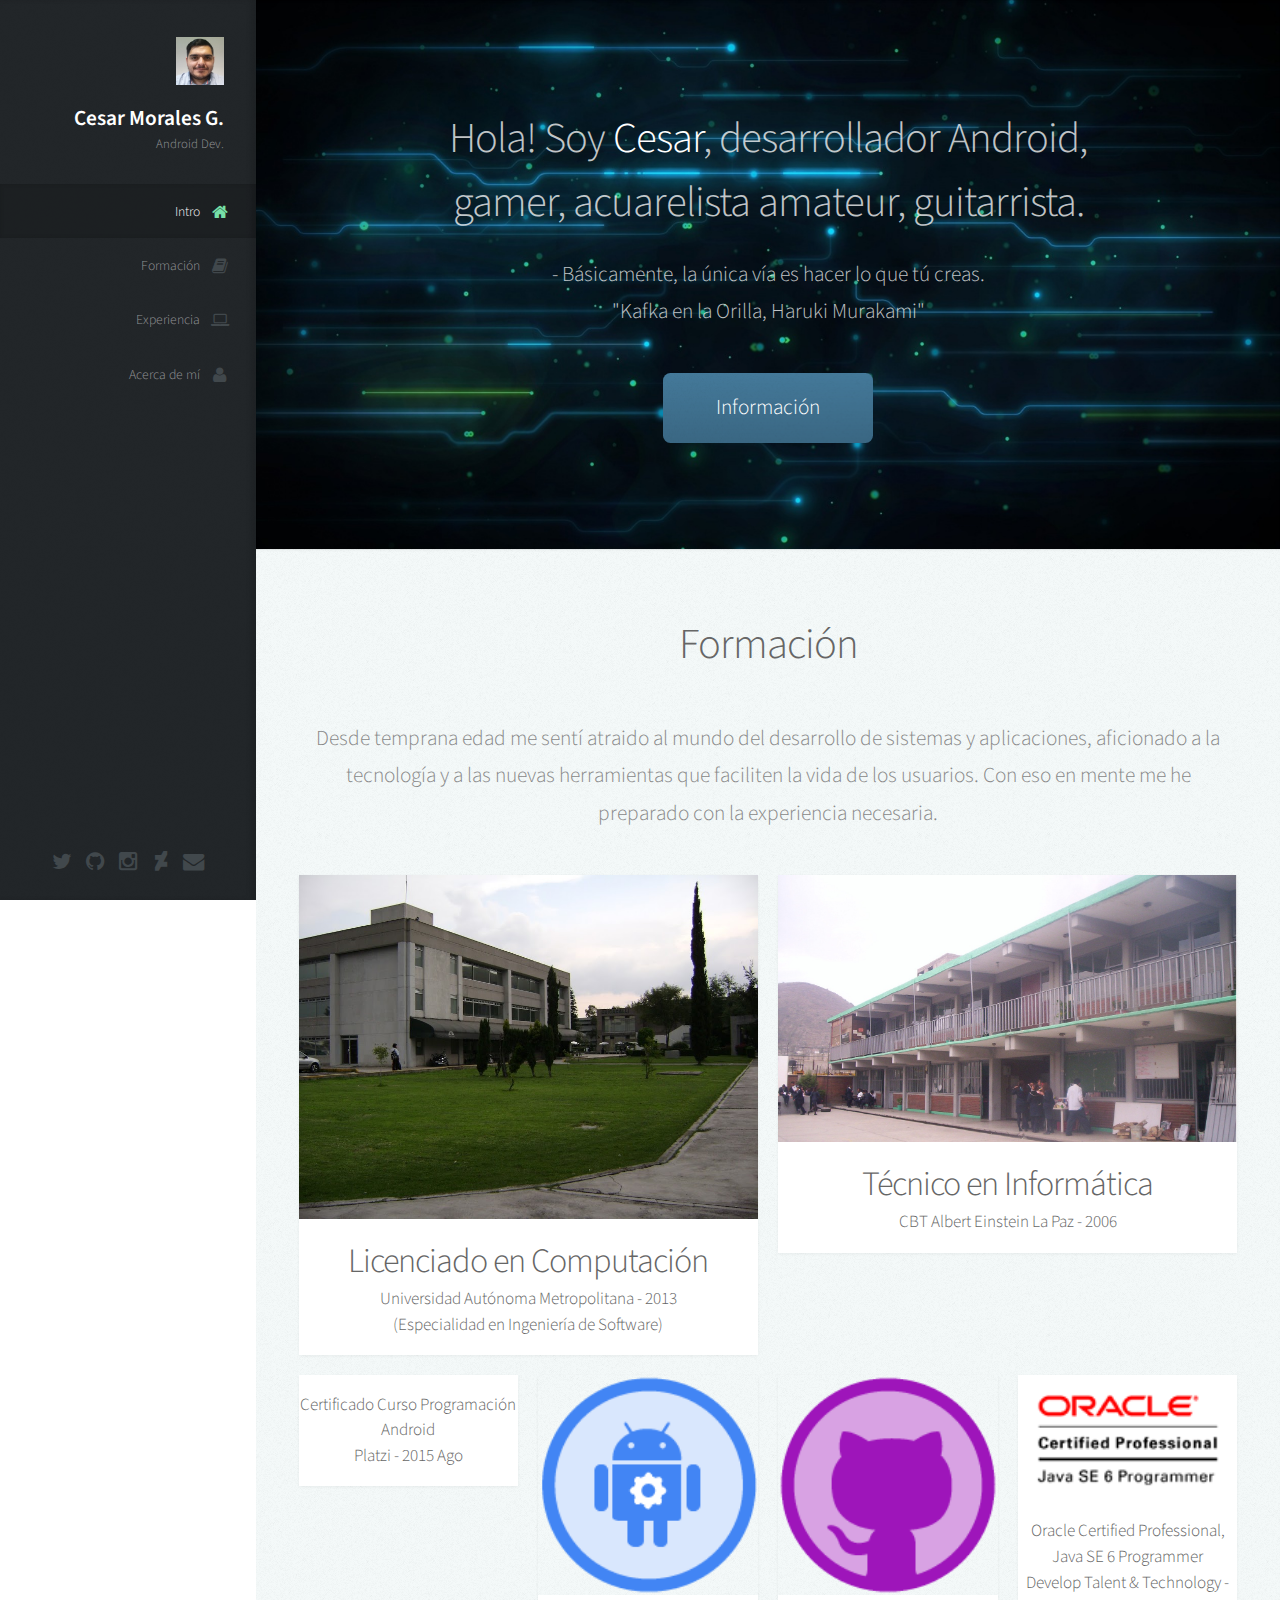
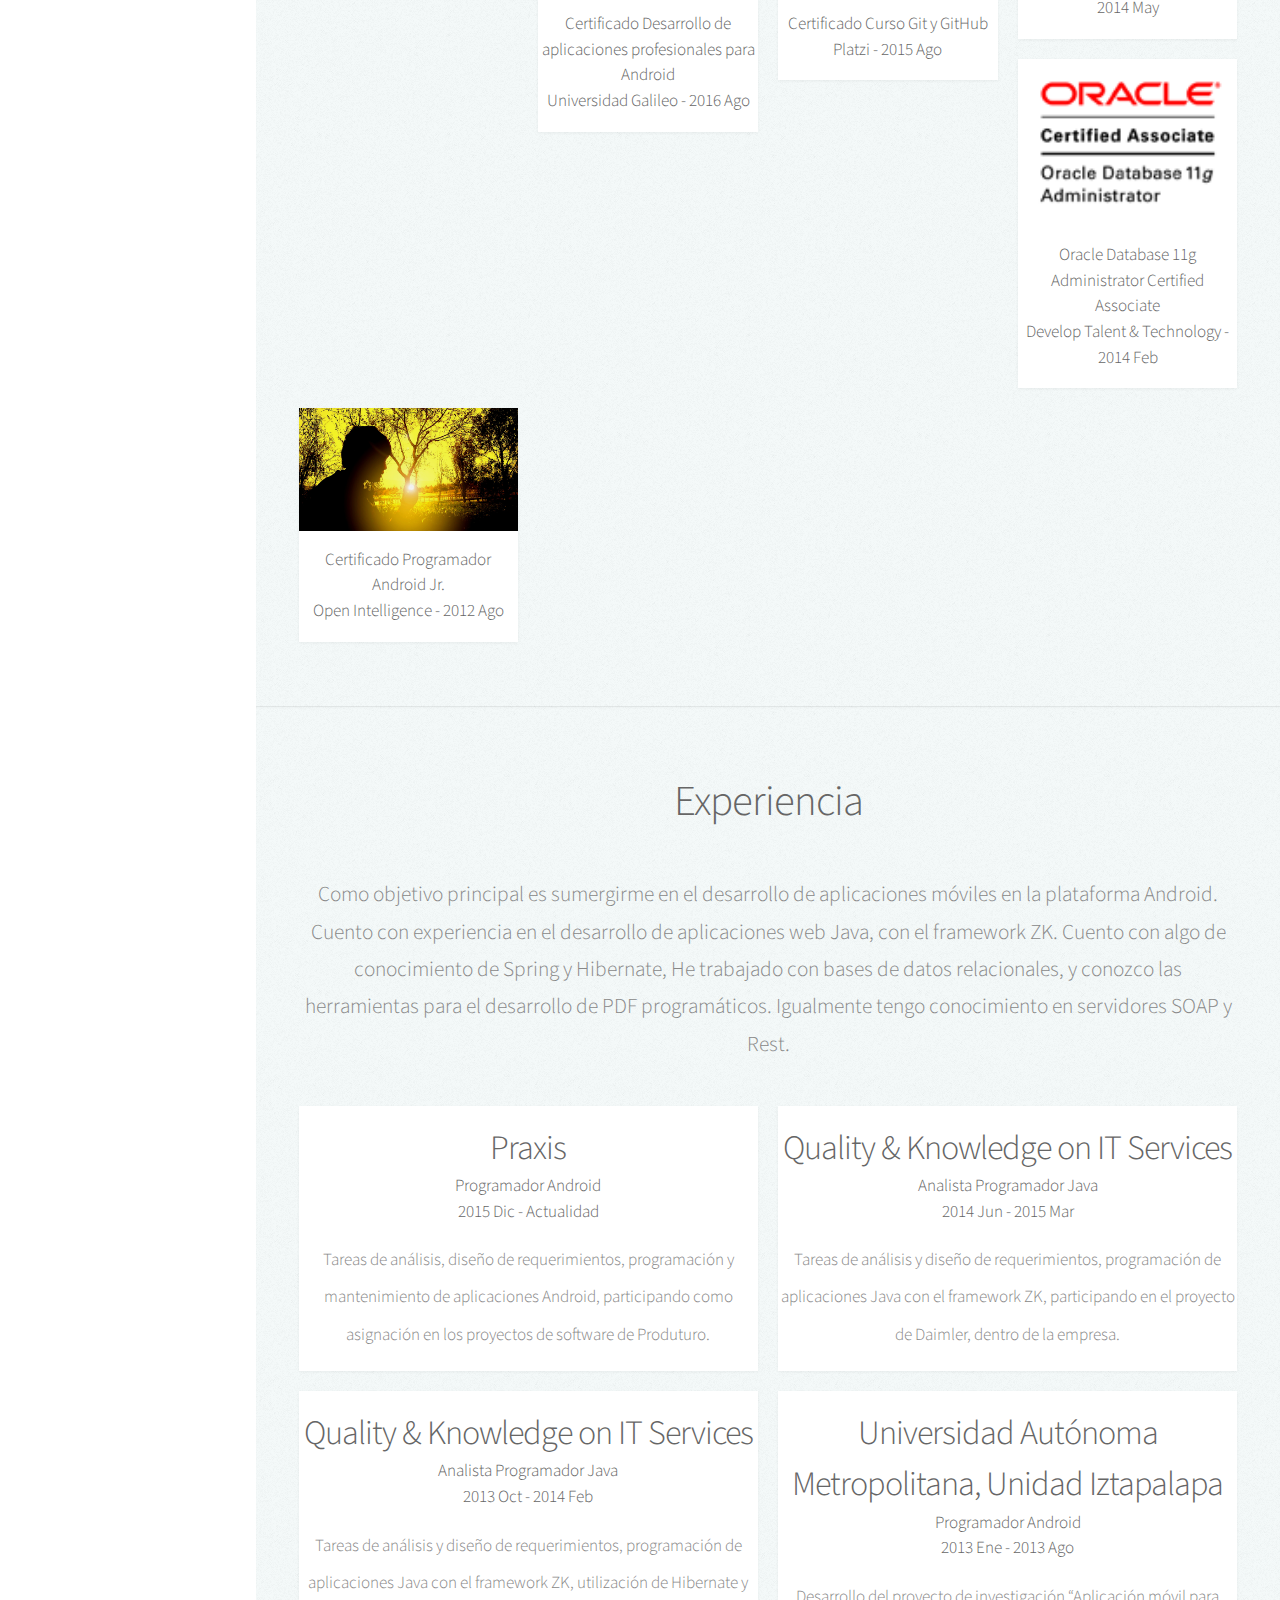
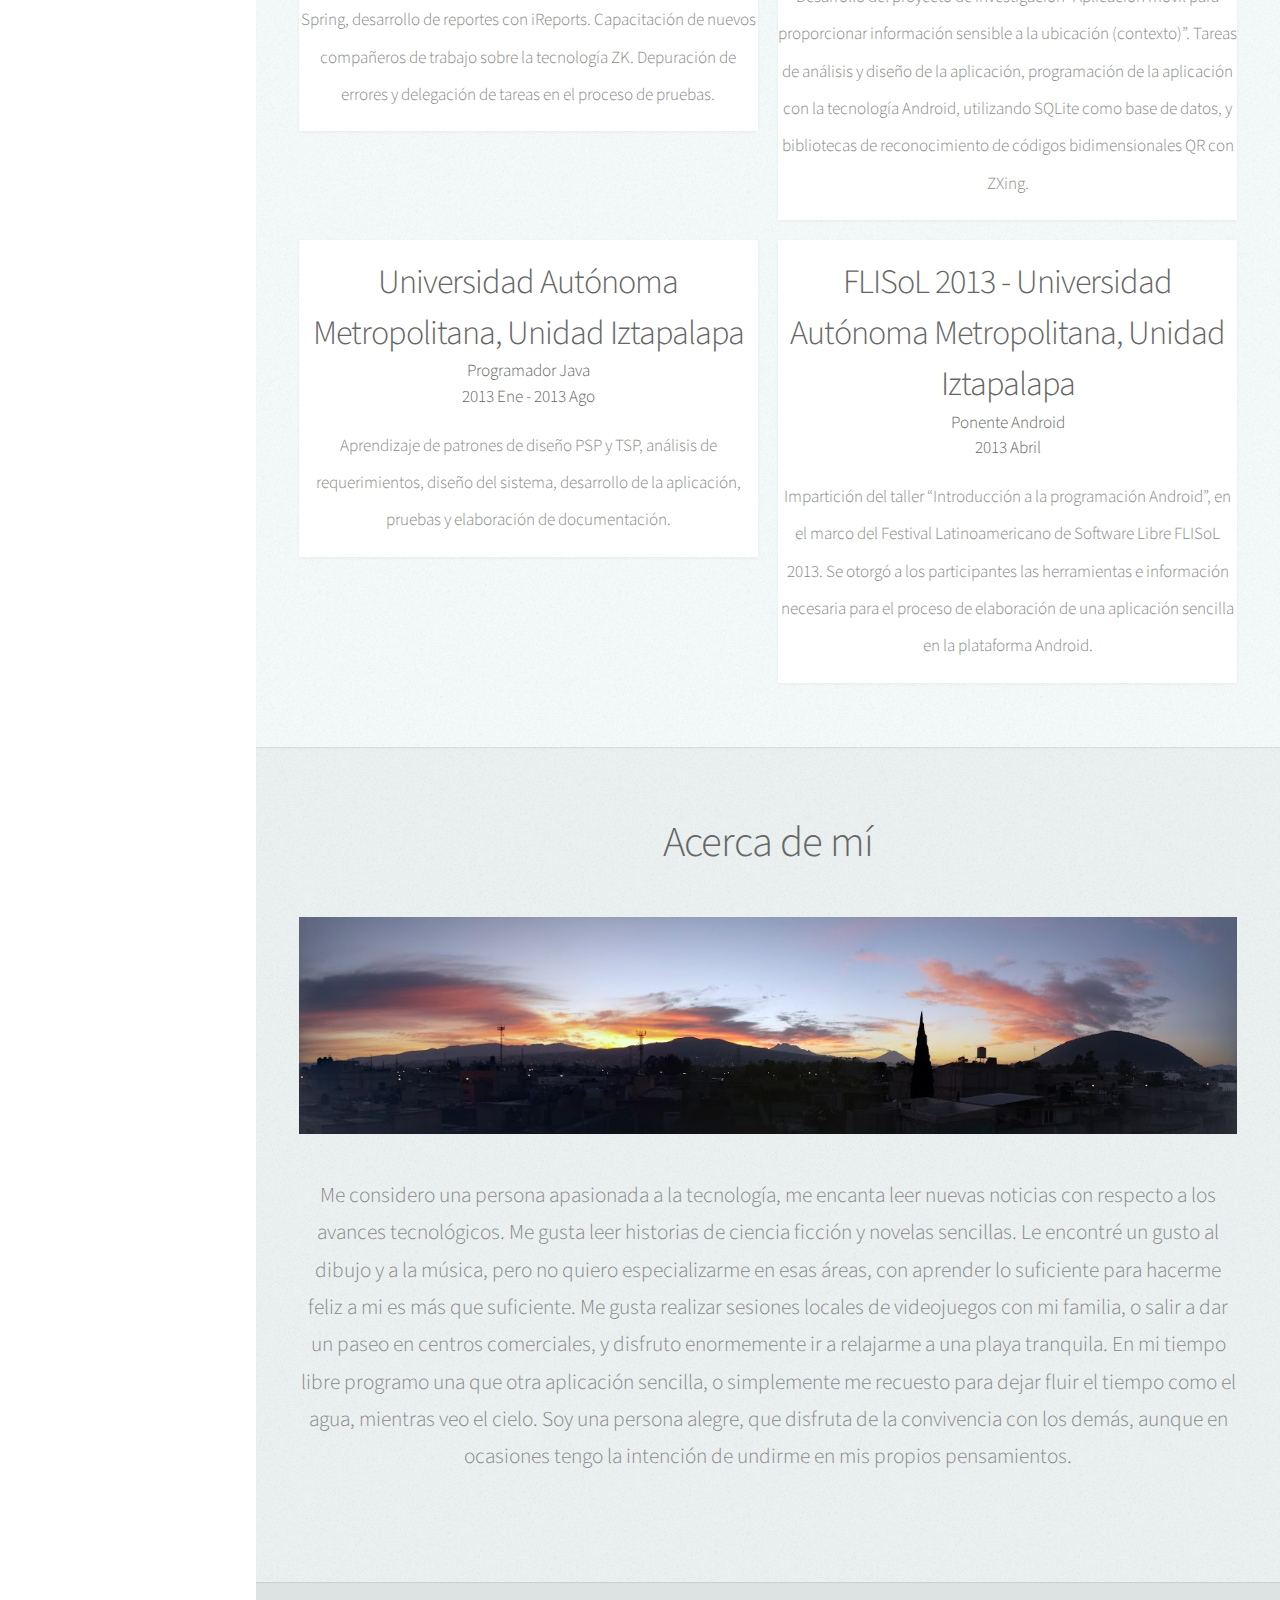
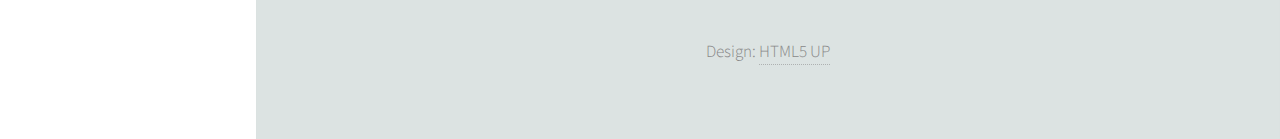
==== index.html @ 52f0d849 "Se agregó certificación edX" ====
<!DOCTYPE HTML>
<!--
	Prologue by HTML5 UP
	html5up.net | @n33co
	Free for personal and commercial use under the CCA 3.0 license (html5up.net/license)
-->
<html>
	<head>
		<title>Perfil Personal</title>
		<meta charset="utf-8" />
		<meta name="viewport" content="width=device-width, initial-scale=1" />
		<!--[if lte IE 8]><script src="assets/js/ie/html5shiv.js"></script><![endif]-->
		<link rel="stylesheet" href="assets/css/main.css" />
		<!--[if lte IE 8]><link rel="stylesheet" href="assets/css/ie8.css" /><![endif]-->
		<!--[if lte IE 9]><link rel="stylesheet" href="assets/css/ie9.css" /><![endif]-->
	</head>
	<body>

		<!-- Header -->
			<div id="header">

				<div class="top">

					<!-- Logo -->

						<div id="logo">
							<span class="image avatar48"><img src="images/avatar.jpg" alt="" /></span>
							<h1 id="title">Cesar Morales G.</h1>
							<p>Android Dev.</p>
						</div>

					<!-- Nav -->
						<nav id="nav">
							<!--

								Prologue's nav expects links in one of two formats:

								1. Hash link (scrolls to a different section within the page)

								   <li><a href="#foobar" id="foobar-link" class="icon fa-whatever-icon-you-want skel-layers-ignoreHref"><span class="label">Foobar</span></a></li>

								2. Standard link (sends the user to another page/site)

								   <li><a href="http://foobar.tld" id="foobar-link" class="icon fa-whatever-icon-you-want"><span class="label">Foobar</span></a></li>

							-->
							<ul>
								<li><a href="#top" id="top-link" class="skel-layers-ignoreHref"><span class="icon fa-home">Intro</span></a></li>
								<li><a href="#formation" id="formation-link" class="skel-layers-ignoreHref"><span class="icon fa-book">Formación</span></a></li>
								<li><a href="#experience" id="experience-link" class="skel-layers-ignoreHref"><span class="icon fa-laptop">Experiencia</span></a></li>
								<li><a href="#about" id="about-link" class="skel-layers-ignoreHref"><span class="icon fa-user">Acerca de mí</span></a></li>
								
							</ul>
						</nav>

				</div>

				<div class="bottom">

					<!-- Social Icons -->
						<ul class="icons">
							<li><a href="http://twitter.com/Shell_Core" class="icon fa-twitter" target="_blank"><span class="label">Twitter</span></a></li>
							<li><a href="http://github.com/ShellCore" class="icon fa-github" target="_blank"><span class="label">Github</span></a></li>
							<li><a href="https://www.instagram.com/shell_core/" class="icon fa-instagram" target="_blank"><span class="label">Instagram</span></a></li>
							<li><a href="http://shellonecore.deviantart.com/" class="icon fa-deviantart" target="_blank"><span class="label">DeviantArt</span></a></li>
							<li><a href="mailto:shell.one.core+cv@gmail.com?Subject=Contacto%20CV" class="icon fa-envelope"><span class="label">Email</span></a></li>
						</ul>

				</div>

			</div>

		<!-- Main -->
			<div id="main">

				<!-- Intro -->
					<section id="top" class="one dark cover">
						<div class="container">

							<header>
								<h2 class="alt">Hola! Soy <strong>Cesar</strong>, desarrollador Android,<br />
								gamer, acuarelista amateur, guitarrista.</h2>
								<p>- Básicamente, la única vía es hacer lo que tú creas. <br />
									"Kafka en la Orilla, Haruki Murakami"</p>
							</header>

							<footer>
								<a href="#formation" class="button scrolly">Información</a>
							</footer>

						</div>
					</section>

				<!-- Portfolio -->
					<section id="formation" class="two">
						<div class="container">

							<header>
								<h2>Formación</h2>
							</header>

							<p>Desde temprana edad me sentí atraido al mundo del
								desarrollo de sistemas y aplicaciones, aficionado
								a la tecnología y a las nuevas herramientas que
								faciliten la vida de los usuarios. Con eso en mente
							    me he preparado con la experiencia necesaria.</p>

							<div class="row">
								<div class="6u 12u$(mobile)">
									<article class="item">
										<a href="" class="image fit"><img src="images/pic_uam.JPG" alt="" /></a>
										<header>
											<h2>Licenciado en Computación</h2>
											<h3>Universidad Autónoma Metropolitana - 2013</h3>
											<h3>(Especialidad en Ingeniería de Software)</h3>
										</header>
									</article>
								</div>
								<div class="6u 12u$(mobile)">
									<article class="item">
										<a href="" class="image fit"><img src="images/pic_cbt.jpg" alt="" /></a>
										<header>
											<h2>Técnico en Informática</h2>
											<h3>CBT Albert Einstein La Paz - 2006</h3>
										</header>
									</article>
								</div>
							</div>
							<div class="row">
								<div class="3u 6u$(mobile)">
									<article class="item">
										<a href="" class="image fit"><img src="images/pic_edx.png" alt="" /></a>
										<header>
											<h3>Certificado Curso Programación Android</h3>
											<h3>Platzi - 2015 Ago</h3>
										</header>
									</article>
								</div>
								<div class="3u 6u$(mobile)">
									<article class="item">
										<a href="" class="image fit"><img src="images/pic_android.png" alt="" /></a>
										<header>
											<h3>Certificado Desarrollo de aplicaciones profesionales para Android</h3>
											<h3>Universidad Galileo - 2016 Ago</h3>
										</header>
									</article>
								</div>
								<div class="3u 6u$(mobile)">
									<article class="item">
										<a href="" class="image fit"><img src="images/pic_git.png" alt="" /></a>
										<header>
											<h3>Certificado Curso Git y GitHub</h3>
											<h3>Platzi - 2015 Ago</h3>
										</header>
									</article>
								</div>
								<div class="3u 6u$(mobile)">
									<article class="item">
										<a href="" class="image fit"><img src="images/pic_ojp.gif" alt="" /></a>
										<header>
											<h3>Oracle Certified Professional, Java SE 6 Programmer</h3>
											<h3>Develop Talent & Technology - 2014 May</h3>
										</header>
									</article>
								</div>
								<div class="3u 6u$(mobile)">
									<article class="item">
										<a href="" class="image fit"><img src="images/pic_oca.gif" alt="" /></a>
										<header>
											<h3>Oracle Database 11g Administrator Certified Associate</h3>
											<h3>Develop Talent & Technology - 2014 Feb</h3>
										</header>
									</article>
								</div>
								<div class="3u 6u$(mobile)">
									<article class="item">
										<a href="" class="image fit"><img src="images/pic_open_int.png" alt="" /></a>
										<header>
											<h3>Certificado Programador Android Jr.</h3>
											<h3>Open Intelligence - 2012 Ago</h3>
										</header>
									</article>
								</div>
							</div>	
						</div>
					</section>

					<!-- Experience -->
					<section id="experience" class="two">
						<div class="container">

							<header>
								<h2>Experiencia</h2>
							</header>

							<p>Como objetivo principal es sumergirme en el desarrollo de aplicaciones móviles
 								en la plataforma Android. Cuento con experiencia en el desarrollo de
 								aplicaciones web Java, con el framework ZK. Cuento con algo de conocimiento
 								de Spring y Hibernate, He trabajado con bases de datos relacionales, y
 								conozco las herramientas para el desarrollo de PDF programáticos. Igualmente
 								tengo conocimiento en servidores SOAP y Rest.</p>
							<div class="row">
								<div class="6u 12u$(mobile)">
									<article class="item">
										<header>
											<h2>Praxis</h2>
											<h3>Programador Android</h3>
											<h3>2015 Dic - Actualidad</h3>
											<p>Tareas de análisis, diseño de requerimientos, programación y mantenimiento de
												aplicaciones Android, participando como asignación en los proyectos de
												software de Produturo. </p>
										</header>
									</article>
								</div>
								<div class="6u 12u$(mobile)">
									<article class="item">
										<header>
											<h2>Quality & Knowledge on IT Services</h2>
											<h3>Analista Programador Java</h3>
											<h3>2014 Jun - 2015 Mar</h3>
										<p>Tareas de análisis y diseño de requerimientos, programación de aplicaciones Java con el framework ZK, participando en el proyecto de Daimler, dentro de la empresa. </p>
										</header>
									</article>
								</div>
								<div class="6u 12u$(mobile)">
									<article class="item">
										<header>
											<h2>Quality & Knowledge on IT Services</h2>
											<h3>Analista Programador Java</h3>
											<h3>2013 Oct - 2014 Feb</h3>
										<p>Tareas de análisis y diseño de requerimientos, programación de aplicaciones Java con el framework ZK, utilización de Hibernate y Spring, desarrollo de reportes con iReports. Capacitación de nuevos compañeros de trabajo sobre la tecnología ZK. Depuración de errores y delegación de tareas en el proceso de pruebas. </p>
										</header>
									</article>
								</div>
								<div class="6u 12u$(mobile)">
									<article class="item">
										<header>
											<h2>Universidad Autónoma Metropolitana, Unidad Iztapalapa</h2>
											<h3>Programador Android</h3>
											<h3>2013 Ene - 2013 Ago</h3>
										<p>Desarrollo del proyecto de investigación “Aplicación móvil para proporcionar información sensible a la ubicación (contexto)”. Tareas de análisis y diseño de la aplicación, programación de la aplicación con la tecnología Android, utilizando SQLite como base de datos, y bibliotecas de reconocimiento de códigos bidimensionales QR con ZXing. </p>
										</header>
									</article>
								</div>
								<div class="6u 12u$(mobile)">
									<article class="item">
										<header>
											<h2>Universidad Autónoma Metropolitana, Unidad Iztapalapa</h2>
											<h3>Programador Java</h3>
											<h3>2013 Ene - 2013 Ago</h3>
										<p>Aprendizaje de patrones de diseño PSP y TSP, análisis de requerimientos, diseño del sistema, desarrollo de la aplicación, pruebas y elaboración de documentación. </p>
										</header>
									</article>
								</div>
								<div class="6u 12u$(mobile)">
									<article class="item">
										<header>
											<h2>FLISoL 2013 - Universidad Autónoma Metropolitana, Unidad Iztapalapa</h2>
											<h3>Ponente Android</h3>
											<h3>2013 Abril</h3>
										<p>Impartición del taller “Introducción a la programación Android”, en el marco del Festival Latinoamericano de Software Libre FLISoL 2013. Se otorgó a los participantes las herramientas e información necesaria para el proceso de elaboración de una aplicación sencilla en la plataforma Android. </p>
										</header>
									</article>
								</div>
							</div>
						</div>
					</section>

				<!-- About Me -->
					<section id="about" class="three">
						<div class="container">

							<header>
								<h2>Acerca de mí</h2>
							</header>

							<a href="" class="image featured"><img src="images/pic_mural.jpg" alt="" /></a>

							<p>Me considero una persona apasionada a la tecnología, me encanta leer nuevas noticias con respecto a los avances tecnológicos. Me gusta leer historias de ciencia ficción y novelas sencillas. Le encontré un gusto al dibujo y a la música, pero no quiero especializarme en esas áreas, con aprender lo suficiente para hacerme feliz a mi es más que suficiente. Me gusta realizar sesiones locales de videojuegos con mi familia, o salir a dar un paseo en centros comerciales, y disfruto enormemente ir a relajarme a una playa tranquila. En mi tiempo libre programo una que otra aplicación sencilla, o simplemente me recuesto para dejar fluir el tiempo como el agua, mientras veo el cielo. Soy una persona alegre, que disfruta de la convivencia con los demás, aunque en ocasiones tengo la intención de undirme en mis propios pensamientos.</p>

						</div>
					</div>

		<!-- Footer -->
			<div id="footer">

				<!-- Copyright -->
					<ul class="copyright">
						<li>Design: <a href="http://html5up.net">HTML5 UP</a></li>
					</ul>

			</div>

		<!-- Scripts -->
			<script src="assets/js/jquery.min.js"></script>
			<script src="assets/js/jquery.scrolly.min.js"></script>
			<script src="assets/js/jquery.scrollzer.min.js"></script>
			<script src="assets/js/skel.min.js"></script>
			<script src="assets/js/util.js"></script>
			<!--[if lte IE 8]><script src="assets/js/ie/respond.min.js"></script><![endif]-->
			<script src="assets/js/main.js"></script>

	</body>
</html>
---- assets/css/main.css ----
@import url("font-awesome.min.css");
@import url("http://fonts.googleapis.com/css?family=Source+Sans+Pro:300,300italic,400,600");

/*
	Prologue by HTML5 UP
	html5up.net | @n33co
	Free for personal and commercial use under the CCA 3.0 license (html5up.net/license)
*/

/* Reset */

	html, body, div, span, applet, object, iframe, h1, h2, h3, h4, h5, h6, p, blockquote, pre, a, abbr, acronym, address, big, cite, code, del, dfn, em, img, ins, kbd, q, s, samp, small, strike, strong, sub, sup, tt, var, b, u, i, center, dl, dt, dd, ol, ul, li, fieldset, form, label, legend, table, caption, tbody, tfoot, thead, tr, th, td, article, aside, canvas, details, embed, figure, figcaption, footer, header, hgroup, menu, nav, output, ruby, section, summary, time, mark, audio, video {
		margin: 0;
		padding: 0;
		border: 0;
		font-size: 100%;
		font: inherit;
		vertical-align: baseline;
	}

	article, aside, details, figcaption, figure, footer, header, hgroup, menu, nav, section {
		display: block;
	}

	body {
		line-height: 1;
	}

	ol, ul {
		list-style: none;
	}

	blockquote, q {
		quotes: none;
	}

	blockquote:before, blockquote:after, q:before, q:after {
		content: '';
		content: none;
	}

	table {
		border-collapse: collapse;
		border-spacing: 0;
	}

	body {
		-webkit-text-size-adjust: none;
	}

/* Box Model */

	*, *:before, *:after {
		-moz-box-sizing: border-box;
		-webkit-box-sizing: border-box;
		box-sizing: border-box;
	}

/* Containers */

	.container {
		margin-left: auto;
		margin-right: auto;
	}

	.container.\31 25\25 {
		width: 100%;
		max-width: 1750px;
		min-width: 1400px;
	}

	.container.\37 5\25 {
		width: 1050px;
	}

	.container.\35 0\25 {
		width: 700px;
	}

	.container.\32 5\25 {
		width: 350px;
	}

	.container {
		width: 1400px;
	}

	@media screen and (min-width: 961px) and (max-width: 1880px) {

		.container.\31 25\25 {
			width: 100%;
			max-width: 1500px;
			min-width: 1200px;
		}

		.container.\37 5\25 {
			width: 900px;
		}

		.container.\35 0\25 {
			width: 600px;
		}

		.container.\32 5\25 {
			width: 300px;
		}

		.container {
			width: 1200px;
		}

	}

	@media screen and (min-width: 961px) and (max-width: 1620px) {

		.container.\31 25\25 {
			width: 100%;
			max-width: 1200px;
			min-width: 960px;
		}

		.container.\37 5\25 {
			width: 720px;
		}

		.container.\35 0\25 {
			width: 480px;
		}

		.container.\32 5\25 {
			width: 240px;
		}

		.container {
			width: 960px;
		}

	}

	@media screen and (min-width: 961px) and (max-width: 1320px) {

		.container.\31 25\25 {
			width: 100%;
			max-width: 125%;
			min-width: 100%;
		}

		.container.\37 5\25 {
			width: 75%;
		}

		.container.\35 0\25 {
			width: 50%;
		}

		.container.\32 5\25 {
			width: 25%;
		}

		.container {
			width: 100%;
		}

	}

	@media screen and (max-width: 960px) {

		.container.\31 25\25 {
			width: 100%;
			max-width: 125%;
			min-width: 100%;
		}

		.container.\37 5\25 {
			width: 75%;
		}

		.container.\35 0\25 {
			width: 50%;
		}

		.container.\32 5\25 {
			width: 25%;
		}

		.container {
			width: 100%;
		}

	}

	@media screen and (max-width: 736px) {

		.container.\31 25\25 {
			width: 100%;
			max-width: 125%;
			min-width: 100%;
		}

		.container.\37 5\25 {
			width: 75%;
		}

		.container.\35 0\25 {
			width: 50%;
		}

		.container.\32 5\25 {
			width: 25%;
		}

		.container {
			width: 100% !important;
		}

	}

/* Grid */

	.row {
		border-bottom: solid 1px transparent;
		-moz-box-sizing: border-box;
		-webkit-box-sizing: border-box;
		box-sizing: border-box;
	}

	.row > * {
		float: left;
		-moz-box-sizing: border-box;
		-webkit-box-sizing: border-box;
		box-sizing: border-box;
	}

	.row:after, .row:before {
		content: '';
		display: block;
		clear: both;
		height: 0;
	}

	.row.uniform > * > :first-child {
		margin-top: 0;
	}

	.row.uniform > * > :last-child {
		margin-bottom: 0;
	}

	.row.\30 \25 > * {
		padding: 0px 0 0 0px;
	}

	.row.\30 \25 {
		margin: 0px 0 -1px 0px;
	}

	.row.uniform.\30 \25 > * {
		padding: 0px 0 0 0px;
	}

	.row.uniform.\30 \25 {
		margin: 0px 0 -1px 0px;
	}

	.row > * {
		padding: 40px 0 0 40px;
	}

	.row {
		margin: -40px 0 -1px -40px;
	}

	.row.uniform > * {
		padding: 40px 0 0 40px;
	}

	.row.uniform {
		margin: -40px 0 -1px -40px;
	}

	.row.\32 00\25 > * {
		padding: 80px 0 0 80px;
	}

	.row.\32 00\25 {
		margin: -80px 0 -1px -80px;
	}

	.row.uniform.\32 00\25 > * {
		padding: 80px 0 0 80px;
	}

	.row.uniform.\32 00\25 {
		margin: -80px 0 -1px -80px;
	}

	.row.\31 50\25 > * {
		padding: 60px 0 0 60px;
	}

	.row.\31 50\25 {
		margin: -60px 0 -1px -60px;
	}

	.row.uniform.\31 50\25 > * {
		padding: 60px 0 0 60px;
	}

	.row.uniform.\31 50\25 {
		margin: -60px 0 -1px -60px;
	}

	.row.\35 0\25 > * {
		padding: 20px 0 0 20px;
	}

	.row.\35 0\25 {
		margin: -20px 0 -1px -20px;
	}

	.row.uniform.\35 0\25 > * {
		padding: 20px 0 0 20px;
	}

	.row.uniform.\35 0\25 {
		margin: -20px 0 -1px -20px;
	}

	.row.\32 5\25 > * {
		padding: 10px 0 0 10px;
	}

	.row.\32 5\25 {
		margin: -10px 0 -1px -10px;
	}

	.row.uniform.\32 5\25 > * {
		padding: 10px 0 0 10px;
	}

	.row.uniform.\32 5\25 {
		margin: -10px 0 -1px -10px;
	}

	.\31 2u, .\31 2u\24 {
		width: 100%;
		clear: none;
		margin-left: 0;
	}

	.\31 1u, .\31 1u\24 {
		width: 91.6666666667%;
		clear: none;
		margin-left: 0;
	}

	.\31 0u, .\31 0u\24 {
		width: 83.3333333333%;
		clear: none;
		margin-left: 0;
	}

	.\39 u, .\39 u\24 {
		width: 75%;
		clear: none;
		margin-left: 0;
	}

	.\38 u, .\38 u\24 {
		width: 66.6666666667%;
		clear: none;
		margin-left: 0;
	}

	.\37 u, .\37 u\24 {
		width: 58.3333333333%;
		clear: none;
		margin-left: 0;
	}

	.\36 u, .\36 u\24 {
		width: 50%;
		clear: none;
		margin-left: 0;
	}

	.\35 u, .\35 u\24 {
		width: 41.6666666667%;
		clear: none;
		margin-left: 0;
	}

	.\34 u, .\34 u\24 {
		width: 33.3333333333%;
		clear: none;
		margin-left: 0;
	}

	.\33 u, .\33 u\24 {
		width: 25%;
		clear: none;
		margin-left: 0;
	}

	.\32 u, .\32 u\24 {
		width: 16.6666666667%;
		clear: none;
		margin-left: 0;
	}

	.\31 u, .\31 u\24 {
		width: 8.3333333333%;
		clear: none;
		margin-left: 0;
	}

	.\31 2u\24 + *,
	.\31 1u\24 + *,
	.\31 0u\24 + *,
	.\39 u\24 + *,
	.\38 u\24 + *,
	.\37 u\24 + *,
	.\36 u\24 + *,
	.\35 u\24 + *,
	.\34 u\24 + *,
	.\33 u\24 + *,
	.\32 u\24 + *,
	.\31 u\24 + * {
		clear: left;
	}

	.\-11u {
		margin-left: 91.66667%;
	}

	.\-10u {
		margin-left: 83.33333%;
	}

	.\-9u {
		margin-left: 75%;
	}

	.\-8u {
		margin-left: 66.66667%;
	}

	.\-7u {
		margin-left: 58.33333%;
	}

	.\-6u {
		margin-left: 50%;
	}

	.\-5u {
		margin-left: 41.66667%;
	}

	.\-4u {
		margin-left: 33.33333%;
	}

	.\-3u {
		margin-left: 25%;
	}

	.\-2u {
		margin-left: 16.66667%;
	}

	.\-1u {
		margin-left: 8.33333%;
	}

	@media screen and (min-width: 961px) and (max-width: 1880px) {

		.row > * {
			padding: 40px 0 0 40px;
		}

		.row {
			margin: -40px 0 -1px -40px;
		}

		.row.uniform > * {
			padding: 40px 0 0 40px;
		}

		.row.uniform {
			margin: -40px 0 -1px -40px;
		}

		.row.\32 00\25 > * {
			padding: 80px 0 0 80px;
		}

		.row.\32 00\25 {
			margin: -80px 0 -1px -80px;
		}

		.row.uniform.\32 00\25 > * {
			padding: 80px 0 0 80px;
		}

		.row.uniform.\32 00\25 {
			margin: -80px 0 -1px -80px;
		}

		.row.\31 50\25 > * {
			padding: 60px 0 0 60px;
		}

		.row.\31 50\25 {
			margin: -60px 0 -1px -60px;
		}

		.row.uniform.\31 50\25 > * {
			padding: 60px 0 0 60px;
		}

		.row.uniform.\31 50\25 {
			margin: -60px 0 -1px -60px;
		}

		.row.\35 0\25 > * {
			padding: 20px 0 0 20px;
		}

		.row.\35 0\25 {
			margin: -20px 0 -1px -20px;
		}

		.row.uniform.\35 0\25 > * {
			padding: 20px 0 0 20px;
		}

		.row.uniform.\35 0\25 {
			margin: -20px 0 -1px -20px;
		}

		.row.\32 5\25 > * {
			padding: 10px 0 0 10px;
		}

		.row.\32 5\25 {
			margin: -10px 0 -1px -10px;
		}

		.row.uniform.\32 5\25 > * {
			padding: 10px 0 0 10px;
		}

		.row.uniform.\32 5\25 {
			margin: -10px 0 -1px -10px;
		}

		.\31 2u\28wide\29, .\31 2u\24\28wide\29 {
			width: 100%;
			clear: none;
			margin-left: 0;
		}

		.\31 1u\28wide\29, .\31 1u\24\28wide\29 {
			width: 91.6666666667%;
			clear: none;
			margin-left: 0;
		}

		.\31 0u\28wide\29, .\31 0u\24\28wide\29 {
			width: 83.3333333333%;
			clear: none;
			margin-left: 0;
		}

		.\39 u\28wide\29, .\39 u\24\28wide\29 {
			width: 75%;
			clear: none;
			margin-left: 0;
		}

		.\38 u\28wide\29, .\38 u\24\28wide\29 {
			width: 66.6666666667%;
			clear: none;
			margin-left: 0;
		}

		.\37 u\28wide\29, .\37 u\24\28wide\29 {
			width: 58.3333333333%;
			clear: none;
			margin-left: 0;
		}

		.\36 u\28wide\29, .\36 u\24\28wide\29 {
			width: 50%;
			clear: none;
			margin-left: 0;
		}

		.\35 u\28wide\29, .\35 u\24\28wide\29 {
			width: 41.6666666667%;
			clear: none;
			margin-left: 0;
		}

		.\34 u\28wide\29, .\34 u\24\28wide\29 {
			width: 33.3333333333%;
			clear: none;
			margin-left: 0;
		}

		.\33 u\28wide\29, .\33 u\24\28wide\29 {
			width: 25%;
			clear: none;
			margin-left: 0;
		}

		.\32 u\28wide\29, .\32 u\24\28wide\29 {
			width: 16.6666666667%;
			clear: none;
			margin-left: 0;
		}

		.\31 u\28wide\29, .\31 u\24\28wide\29 {
			width: 8.3333333333%;
			clear: none;
			margin-left: 0;
		}

		.\31 2u\24\28wide\29 + *,
		.\31 1u\24\28wide\29 + *,
		.\31 0u\24\28wide\29 + *,
		.\39 u\24\28wide\29 + *,
		.\38 u\24\28wide\29 + *,
		.\37 u\24\28wide\29 + *,
		.\36 u\24\28wide\29 + *,
		.\35 u\24\28wide\29 + *,
		.\34 u\24\28wide\29 + *,
		.\33 u\24\28wide\29 + *,
		.\32 u\24\28wide\29 + *,
		.\31 u\24\28wide\29 + * {
			clear: left;
		}

		.\-11u\28wide\29 {
			margin-left: 91.66667%;
		}

		.\-10u\28wide\29 {
			margin-left: 83.33333%;
		}

		.\-9u\28wide\29 {
			margin-left: 75%;
		}

		.\-8u\28wide\29 {
			margin-left: 66.66667%;
		}

		.\-7u\28wide\29 {
			margin-left: 58.33333%;
		}

		.\-6u\28wide\29 {
			margin-left: 50%;
		}

		.\-5u\28wide\29 {
			margin-left: 41.66667%;
		}

		.\-4u\28wide\29 {
			margin-left: 33.33333%;
		}

		.\-3u\28wide\29 {
			margin-left: 25%;
		}

		.\-2u\28wide\29 {
			margin-left: 16.66667%;
		}

		.\-1u\28wide\29 {
			margin-left: 8.33333%;
		}

	}

	@media screen and (min-width: 961px) and (max-width: 1620px) {

		.row > * {
			padding: 40px 0 0 40px;
		}

		.row {
			margin: -40px 0 -1px -40px;
		}

		.row.uniform > * {
			padding: 40px 0 0 40px;
		}

		.row.uniform {
			margin: -40px 0 -1px -40px;
		}

		.row.\32 00\25 > * {
			padding: 80px 0 0 80px;
		}

		.row.\32 00\25 {
			margin: -80px 0 -1px -80px;
		}

		.row.uniform.\32 00\25 > * {
			padding: 80px 0 0 80px;
		}

		.row.uniform.\32 00\25 {
			margin: -80px 0 -1px -80px;
		}

		.row.\31 50\25 > * {
			padding: 60px 0 0 60px;
		}

		.row.\31 50\25 {
			margin: -60px 0 -1px -60px;
		}

		.row.uniform.\31 50\25 > * {
			padding: 60px 0 0 60px;
		}

		.row.uniform.\31 50\25 {
			margin: -60px 0 -1px -60px;
		}

		.row.\35 0\25 > * {
			padding: 20px 0 0 20px;
		}

		.row.\35 0\25 {
			margin: -20px 0 -1px -20px;
		}

		.row.uniform.\35 0\25 > * {
			padding: 20px 0 0 20px;
		}

		.row.uniform.\35 0\25 {
			margin: -20px 0 -1px -20px;
		}

		.row.\32 5\25 > * {
			padding: 10px 0 0 10px;
		}

		.row.\32 5\25 {
			margin: -10px 0 -1px -10px;
		}

		.row.uniform.\32 5\25 > * {
			padding: 10px 0 0 10px;
		}

		.row.uniform.\32 5\25 {
			margin: -10px 0 -1px -10px;
		}

		.\31 2u\28normal\29, .\31 2u\24\28normal\29 {
			width: 100%;
			clear: none;
			margin-left: 0;
		}

		.\31 1u\28normal\29, .\31 1u\24\28normal\29 {
			width: 91.6666666667%;
			clear: none;
			margin-left: 0;
		}

		.\31 0u\28normal\29, .\31 0u\24\28normal\29 {
			width: 83.3333333333%;
			clear: none;
			margin-left: 0;
		}

		.\39 u\28normal\29, .\39 u\24\28normal\29 {
			width: 75%;
			clear: none;
			margin-left: 0;
		}

		.\38 u\28normal\29, .\38 u\24\28normal\29 {
			width: 66.6666666667%;
			clear: none;
			margin-left: 0;
		}

		.\37 u\28normal\29, .\37 u\24\28normal\29 {
			width: 58.3333333333%;
			clear: none;
			margin-left: 0;
		}

		.\36 u\28normal\29, .\36 u\24\28normal\29 {
			width: 50%;
			clear: none;
			margin-left: 0;
		}

		.\35 u\28normal\29, .\35 u\24\28normal\29 {
			width: 41.6666666667%;
			clear: none;
			margin-left: 0;
		}

		.\34 u\28normal\29, .\34 u\24\28normal\29 {
			width: 33.3333333333%;
			clear: none;
			margin-left: 0;
		}

		.\33 u\28normal\29, .\33 u\24\28normal\29 {
			width: 25%;
			clear: none;
			margin-left: 0;
		}

		.\32 u\28normal\29, .\32 u\24\28normal\29 {
			width: 16.6666666667%;
			clear: none;
			margin-left: 0;
		}

		.\31 u\28normal\29, .\31 u\24\28normal\29 {
			width: 8.3333333333%;
			clear: none;
			margin-left: 0;
		}

		.\31 2u\24\28normal\29 + *,
		.\31 1u\24\28normal\29 + *,
		.\31 0u\24\28normal\29 + *,
		.\39 u\24\28normal\29 + *,
		.\38 u\24\28normal\29 + *,
		.\37 u\24\28normal\29 + *,
		.\36 u\24\28normal\29 + *,
		.\35 u\24\28normal\29 + *,
		.\34 u\24\28normal\29 + *,
		.\33 u\24\28normal\29 + *,
		.\32 u\24\28normal\29 + *,
		.\31 u\24\28normal\29 + * {
			clear: left;
		}

		.\-11u\28normal\29 {
			margin-left: 91.66667%;
		}

		.\-10u\28normal\29 {
			margin-left: 83.33333%;
		}

		.\-9u\28normal\29 {
			margin-left: 75%;
		}

		.\-8u\28normal\29 {
			margin-left: 66.66667%;
		}

		.\-7u\28normal\29 {
			margin-left: 58.33333%;
		}

		.\-6u\28normal\29 {
			margin-left: 50%;
		}

		.\-5u\28normal\29 {
			margin-left: 41.66667%;
		}

		.\-4u\28normal\29 {
			margin-left: 33.33333%;
		}

		.\-3u\28normal\29 {
			margin-left: 25%;
		}

		.\-2u\28normal\29 {
			margin-left: 16.66667%;
		}

		.\-1u\28normal\29 {
			margin-left: 8.33333%;
		}

	}

	@media screen and (min-width: 961px) and (max-width: 1320px) {

		.row > * {
			padding: 20px 0 0 20px;
		}

		.row {
			margin: -20px 0 -1px -20px;
		}

		.row.uniform > * {
			padding: 20px 0 0 20px;
		}

		.row.uniform {
			margin: -20px 0 -1px -20px;
		}

		.row.\32 00\25 > * {
			padding: 40px 0 0 40px;
		}

		.row.\32 00\25 {
			margin: -40px 0 -1px -40px;
		}

		.row.uniform.\32 00\25 > * {
			padding: 40px 0 0 40px;
		}

		.row.uniform.\32 00\25 {
			margin: -40px 0 -1px -40px;
		}

		.row.\31 50\25 > * {
			padding: 30px 0 0 30px;
		}

		.row.\31 50\25 {
			margin: -30px 0 -1px -30px;
		}

		.row.uniform.\31 50\25 > * {
			padding: 30px 0 0 30px;
		}

		.row.uniform.\31 50\25 {
			margin: -30px 0 -1px -30px;
		}

		.row.\35 0\25 > * {
			padding: 10px 0 0 10px;
		}

		.row.\35 0\25 {
			margin: -10px 0 -1px -10px;
		}

		.row.uniform.\35 0\25 > * {
			padding: 10px 0 0 10px;
		}

		.row.uniform.\35 0\25 {
			margin: -10px 0 -1px -10px;
		}

		.row.\32 5\25 > * {
			padding: 5px 0 0 5px;
		}

		.row.\32 5\25 {
			margin: -5px 0 -1px -5px;
		}

		.row.uniform.\32 5\25 > * {
			padding: 5px 0 0 5px;
		}

		.row.uniform.\32 5\25 {
			margin: -5px 0 -1px -5px;
		}

		.\31 2u\28narrow\29, .\31 2u\24\28narrow\29 {
			width: 100%;
			clear: none;
			margin-left: 0;
		}

		.\31 1u\28narrow\29, .\31 1u\24\28narrow\29 {
			width: 91.6666666667%;
			clear: none;
			margin-left: 0;
		}

		.\31 0u\28narrow\29, .\31 0u\24\28narrow\29 {
			width: 83.3333333333%;
			clear: none;
			margin-left: 0;
		}

		.\39 u\28narrow\29, .\39 u\24\28narrow\29 {
			width: 75%;
			clear: none;
			margin-left: 0;
		}

		.\38 u\28narrow\29, .\38 u\24\28narrow\29 {
			width: 66.6666666667%;
			clear: none;
			margin-left: 0;
		}

		.\37 u\28narrow\29, .\37 u\24\28narrow\29 {
			width: 58.3333333333%;
			clear: none;
			margin-left: 0;
		}

		.\36 u\28narrow\29, .\36 u\24\28narrow\29 {
			width: 50%;
			clear: none;
			margin-left: 0;
		}

		.\35 u\28narrow\29, .\35 u\24\28narrow\29 {
			width: 41.6666666667%;
			clear: none;
			margin-left: 0;
		}

		.\34 u\28narrow\29, .\34 u\24\28narrow\29 {
			width: 33.3333333333%;
			clear: none;
			margin-left: 0;
		}

		.\33 u\28narrow\29, .\33 u\24\28narrow\29 {
			width: 25%;
			clear: none;
			margin-left: 0;
		}

		.\32 u\28narrow\29, .\32 u\24\28narrow\29 {
			width: 16.6666666667%;
			clear: none;
			margin-left: 0;
		}

		.\31 u\28narrow\29, .\31 u\24\28narrow\29 {
			width: 8.3333333333%;
			clear: none;
			margin-left: 0;
		}

		.\31 2u\24\28narrow\29 + *,
		.\31 1u\24\28narrow\29 + *,
		.\31 0u\24\28narrow\29 + *,
		.\39 u\24\28narrow\29 + *,
		.\38 u\24\28narrow\29 + *,
		.\37 u\24\28narrow\29 + *,
		.\36 u\24\28narrow\29 + *,
		.\35 u\24\28narrow\29 + *,
		.\34 u\24\28narrow\29 + *,
		.\33 u\24\28narrow\29 + *,
		.\32 u\24\28narrow\29 + *,
		.\31 u\24\28narrow\29 + * {
			clear: left;
		}

		.\-11u\28narrow\29 {
			margin-left: 91.66667%;
		}

		.\-10u\28narrow\29 {
			margin-left: 83.33333%;
		}

		.\-9u\28narrow\29 {
			margin-left: 75%;
		}

		.\-8u\28narrow\29 {
			margin-left: 66.66667%;
		}

		.\-7u\28narrow\29 {
			margin-left: 58.33333%;
		}

		.\-6u\28narrow\29 {
			margin-left: 50%;
		}

		.\-5u\28narrow\29 {
			margin-left: 41.66667%;
		}

		.\-4u\28narrow\29 {
			margin-left: 33.33333%;
		}

		.\-3u\28narrow\29 {
			margin-left: 25%;
		}

		.\-2u\28narrow\29 {
			margin-left: 16.66667%;
		}

		.\-1u\28narrow\29 {
			margin-left: 8.33333%;
		}

	}

	@media screen and (max-width: 960px) {

		.row > * {
			padding: 20px 0 0 20px;
		}

		.row {
			margin: -20px 0 -1px -20px;
		}

		.row.uniform > * {
			padding: 20px 0 0 20px;
		}

		.row.uniform {
			margin: -20px 0 -1px -20px;
		}

		.row.\32 00\25 > * {
			padding: 40px 0 0 40px;
		}

		.row.\32 00\25 {
			margin: -40px 0 -1px -40px;
		}

		.row.uniform.\32 00\25 > * {
			padding: 40px 0 0 40px;
		}

		.row.uniform.\32 00\25 {
			margin: -40px 0 -1px -40px;
		}

		.row.\31 50\25 > * {
			padding: 30px 0 0 30px;
		}

		.row.\31 50\25 {
			margin: -30px 0 -1px -30px;
		}

		.row.uniform.\31 50\25 > * {
			padding: 30px 0 0 30px;
		}

		.row.uniform.\31 50\25 {
			margin: -30px 0 -1px -30px;
		}

		.row.\35 0\25 > * {
			padding: 10px 0 0 10px;
		}

		.row.\35 0\25 {
			margin: -10px 0 -1px -10px;
		}

		.row.uniform.\35 0\25 > * {
			padding: 10px 0 0 10px;
		}

		.row.uniform.\35 0\25 {
			margin: -10px 0 -1px -10px;
		}

		.row.\32 5\25 > * {
			padding: 5px 0 0 5px;
		}

		.row.\32 5\25 {
			margin: -5px 0 -1px -5px;
		}

		.row.uniform.\32 5\25 > * {
			padding: 5px 0 0 5px;
		}

		.row.uniform.\32 5\25 {
			margin: -5px 0 -1px -5px;
		}

		.\31 2u\28narrower\29, .\31 2u\24\28narrower\29 {
			width: 100%;
			clear: none;
			margin-left: 0;
		}

		.\31 1u\28narrower\29, .\31 1u\24\28narrower\29 {
			width: 91.6666666667%;
			clear: none;
			margin-left: 0;
		}

		.\31 0u\28narrower\29, .\31 0u\24\28narrower\29 {
			width: 83.3333333333%;
			clear: none;
			margin-left: 0;
		}

		.\39 u\28narrower\29, .\39 u\24\28narrower\29 {
			width: 75%;
			clear: none;
			margin-left: 0;
		}

		.\38 u\28narrower\29, .\38 u\24\28narrower\29 {
			width: 66.6666666667%;
			clear: none;
			margin-left: 0;
		}

		.\37 u\28narrower\29, .\37 u\24\28narrower\29 {
			width: 58.3333333333%;
			clear: none;
			margin-left: 0;
		}

		.\36 u\28narrower\29, .\36 u\24\28narrower\29 {
			width: 50%;
			clear: none;
			margin-left: 0;
		}

		.\35 u\28narrower\29, .\35 u\24\28narrower\29 {
			width: 41.6666666667%;
			clear: none;
			margin-left: 0;
		}

		.\34 u\28narrower\29, .\34 u\24\28narrower\29 {
			width: 33.3333333333%;
			clear: none;
			margin-left: 0;
		}

		.\33 u\28narrower\29, .\33 u\24\28narrower\29 {
			width: 25%;
			clear: none;
			margin-left: 0;
		}

		.\32 u\28narrower\29, .\32 u\24\28narrower\29 {
			width: 16.6666666667%;
			clear: none;
			margin-left: 0;
		}

		.\31 u\28narrower\29, .\31 u\24\28narrower\29 {
			width: 8.3333333333%;
			clear: none;
			margin-left: 0;
		}

		.\31 2u\24\28narrower\29 + *,
		.\31 1u\24\28narrower\29 + *,
		.\31 0u\24\28narrower\29 + *,
		.\39 u\24\28narrower\29 + *,
		.\38 u\24\28narrower\29 + *,
		.\37 u\24\28narrower\29 + *,
		.\36 u\24\28narrower\29 + *,
		.\35 u\24\28narrower\29 + *,
		.\34 u\24\28narrower\29 + *,
		.\33 u\24\28narrower\29 + *,
		.\32 u\24\28narrower\29 + *,
		.\31 u\24\28narrower\29 + * {
			clear: left;
		}

		.\-11u\28narrower\29 {
			margin-left: 91.66667%;
		}

		.\-10u\28narrower\29 {
			margin-left: 83.33333%;
		}

		.\-9u\28narrower\29 {
			margin-left: 75%;
		}

		.\-8u\28narrower\29 {
			margin-left: 66.66667%;
		}

		.\-7u\28narrower\29 {
			margin-left: 58.33333%;
		}

		.\-6u\28narrower\29 {
			margin-left: 50%;
		}

		.\-5u\28narrower\29 {
			margin-left: 41.66667%;
		}

		.\-4u\28narrower\29 {
			margin-left: 33.33333%;
		}

		.\-3u\28narrower\29 {
			margin-left: 25%;
		}

		.\-2u\28narrower\29 {
			margin-left: 16.66667%;
		}

		.\-1u\28narrower\29 {
			margin-left: 8.33333%;
		}

	}

	@media screen and (max-width: 736px) {

		.row > * {
			padding: 20px 0 0 20px;
		}

		.row {
			margin: -20px 0 -1px -20px;
		}

		.row.uniform > * {
			padding: 20px 0 0 20px;
		}

		.row.uniform {
			margin: -20px 0 -1px -20px;
		}

		.row.\32 00\25 > * {
			padding: 40px 0 0 40px;
		}

		.row.\32 00\25 {
			margin: -40px 0 -1px -40px;
		}

		.row.uniform.\32 00\25 > * {
			padding: 40px 0 0 40px;
		}

		.row.uniform.\32 00\25 {
			margin: -40px 0 -1px -40px;
		}

		.row.\31 50\25 > * {
			padding: 30px 0 0 30px;
		}

		.row.\31 50\25 {
			margin: -30px 0 -1px -30px;
		}

		.row.uniform.\31 50\25 > * {
			padding: 30px 0 0 30px;
		}

		.row.uniform.\31 50\25 {
			margin: -30px 0 -1px -30px;
		}

		.row.\35 0\25 > * {
			padding: 10px 0 0 10px;
		}

		.row.\35 0\25 {
			margin: -10px 0 -1px -10px;
		}

		.row.uniform.\35 0\25 > * {
			padding: 10px 0 0 10px;
		}

		.row.uniform.\35 0\25 {
			margin: -10px 0 -1px -10px;
		}

		.row.\32 5\25 > * {
			padding: 5px 0 0 5px;
		}

		.row.\32 5\25 {
			margin: -5px 0 -1px -5px;
		}

		.row.uniform.\32 5\25 > * {
			padding: 5px 0 0 5px;
		}

		.row.uniform.\32 5\25 {
			margin: -5px 0 -1px -5px;
		}

		.\31 2u\28mobile\29, .\31 2u\24\28mobile\29 {
			width: 100%;
			clear: none;
			margin-left: 0;
		}

		.\31 1u\28mobile\29, .\31 1u\24\28mobile\29 {
			width: 91.6666666667%;
			clear: none;
			margin-left: 0;
		}

		.\31 0u\28mobile\29, .\31 0u\24\28mobile\29 {
			width: 83.3333333333%;
			clear: none;
			margin-left: 0;
		}

		.\39 u\28mobile\29, .\39 u\24\28mobile\29 {
			width: 75%;
			clear: none;
			margin-left: 0;
		}

		.\38 u\28mobile\29, .\38 u\24\28mobile\29 {
			width: 66.6666666667%;
			clear: none;
			margin-left: 0;
		}

		.\37 u\28mobile\29, .\37 u\24\28mobile\29 {
			width: 58.3333333333%;
			clear: none;
			margin-left: 0;
		}

		.\36 u\28mobile\29, .\36 u\24\28mobile\29 {
			width: 50%;
			clear: none;
			margin-left: 0;
		}

		.\35 u\28mobile\29, .\35 u\24\28mobile\29 {
			width: 41.6666666667%;
			clear: none;
			margin-left: 0;
		}

		.\34 u\28mobile\29, .\34 u\24\28mobile\29 {
			width: 33.3333333333%;
			clear: none;
			margin-left: 0;
		}

		.\33 u\28mobile\29, .\33 u\24\28mobile\29 {
			width: 25%;
			clear: none;
			margin-left: 0;
		}

		.\32 u\28mobile\29, .\32 u\24\28mobile\29 {
			width: 16.6666666667%;
			clear: none;
			margin-left: 0;
		}

		.\31 u\28mobile\29, .\31 u\24\28mobile\29 {
			width: 8.3333333333%;
			clear: none;
			margin-left: 0;
		}

		.\31 2u\24\28mobile\29 + *,
		.\31 1u\24\28mobile\29 + *,
		.\31 0u\24\28mobile\29 + *,
		.\39 u\24\28mobile\29 + *,
		.\38 u\24\28mobile\29 + *,
		.\37 u\24\28mobile\29 + *,
		.\36 u\24\28mobile\29 + *,
		.\35 u\24\28mobile\29 + *,
		.\34 u\24\28mobile\29 + *,
		.\33 u\24\28mobile\29 + *,
		.\32 u\24\28mobile\29 + *,
		.\31 u\24\28mobile\29 + * {
			clear: left;
		}

		.\-11u\28mobile\29 {
			margin-left: 91.66667%;
		}

		.\-10u\28mobile\29 {
			margin-left: 83.33333%;
		}

		.\-9u\28mobile\29 {
			margin-left: 75%;
		}

		.\-8u\28mobile\29 {
			margin-left: 66.66667%;
		}

		.\-7u\28mobile\29 {
			margin-left: 58.33333%;
		}

		.\-6u\28mobile\29 {
			margin-left: 50%;
		}

		.\-5u\28mobile\29 {
			margin-left: 41.66667%;
		}

		.\-4u\28mobile\29 {
			margin-left: 33.33333%;
		}

		.\-3u\28mobile\29 {
			margin-left: 25%;
		}

		.\-2u\28mobile\29 {
			margin-left: 16.66667%;
		}

		.\-1u\28mobile\29 {
			margin-left: 8.33333%;
		}

	}

/* Basic */

	body {
		background: #fff;
		font-family: 'Source Sans Pro', sans-serif;
		font-size: 19pt;
		font-weight: 300;
		line-height: 1.75em;
		color: #888;
	}

		body.is-loading * {
			-moz-transition: none !important;
			-webkit-transition: none !important;
			-ms-transition: none !important;
			transition: none !important;
			-moz-animation: none !important;
			-webkit-animation: none !important;
			-ms-animation: none !important;
			animation: none !important;
		}

	input, textarea, select {
		font-family: 'Source Sans Pro', sans-serif;
		font-size: 19pt;
		font-weight: 300;
		line-height: 1.75em;
		color: #888;
	}

	h1, h2, h3, h4, h5, h6 {
		font-weight: 300;
		color: #666;
		line-height: 1.5em;
	}

	h1 a, h2 a, h3 a, h4 a, h5 a, h6 a {
		color: inherit;
		text-decoration: none;
	}

		h1 a strong, h2 a strong, h3 a strong, h4 a strong, h5 a strong, h6 a strong {
			color: #333;
		}

	h2 {
		font-size: 2em;
		letter-spacing: -1px;
	}

		h2.alt {
			color: #888;
		}

			h2.alt strong {
				color: #666;
			}

	h3 {
		font-size: 1.5em;
	}

	header {
		margin: 0 0 2em 0;
	}

		header > p {
			margin: 1em 0 0 0;
		}

	footer {
		margin: 2em 0 0 0;
	}

	strong, b {
		font-weight: 300;
		color: #666;
	}

	em, i {
		font-style: italic;
	}

	a {
		text-decoration: none;
		color: inherit;
		border-bottom: dotted 1px rgba(128, 128, 128, 0.5);
		-moz-transition: color 0.35s ease-in-out, border-bottom-color 0.35s ease-in-out;
		-webkit-transition: color 0.35s ease-in-out, border-bottom-color 0.35s ease-in-out;
		-ms-transition: color 0.35s ease-in-out, border-bottom-color 0.35s ease-in-out;
		transition: color 0.35s ease-in-out, border-bottom-color 0.35s ease-in-out;
		outline: 0;
	}

		a:hover {
			color: #76e0a8;
			border-bottom-color: rgba(255, 255, 255, 0);
		}

	sub {
		position: relative;
		top: 0.5em;
		font-size: 0.8em;
	}

	sup {
		position: relative;
		top: -0.5em;
		font-size: 0.8em;
	}

	hr {
		border: 0;
		border-top: solid 1px #ddd;
	}

	blockquote {
		border-left: solid 0.5em #ddd;
		padding: 1em 0 1em 2em;
		font-style: italic;
	}

	p, ul, ol, dl, table {
		margin-bottom: 2em;
	}

	br.clear {
		clear: both;
	}

/* Sections/Article */

	section, article {
		margin-bottom: 3em;
	}

		section > :last-child,
		section > .container, section:last-child, article > :last-child,
		article > .container, article:last-child {
			margin-bottom: 0;
		}

		.row > section, .row > article {
			margin-bottom: 0;
		}

/* Image */

	.image {
		display: inline-block;
		border: 0;
	}

		.image img {
			display: block;
			width: 100%;
		}

		.image.avatar48 {
			width: 48px;
			height: 48px;
			background: #f00;
		}

			.image.avatar48 img {
				width: 48px;
				height: 48px;
			}

		.image.fit {
			display: block;
			width: 100%;
		}

		.image.featured {
			display: block;
			width: 100%;
			margin: 0 0 2em 0;
		}

		.image.left {
			float: left;
			margin: 0 2em 2em 0;
		}

		.image.centered {
			display: block;
			margin: 0 0 2em 0;
		}

			.image.centered img {
				margin: 0 auto;
				width: auto;
			}

/* List */

	ul.default {
		list-style: disc;
		padding-left: 1em;
	}

		ul.default li {
			padding-left: 0.5em;
		}

	ul.icons {
		cursor: default;
	}

		ul.icons li {
			display: inline-block;
		}

		ul.icons a {
			display: inline-block;
			width: 2em;
			height: 2em;
			line-height: 2em;
			text-align: center;
			border: 0;
		}

	ol.default {
		list-style: decimal;
		padding-left: 1.25em;
	}

		ol.default li {
			padding-left: 0.25em;
		}

/* Form */

	form label {
		display: block;
		text-align: left;
		margin-bottom: 0.5em;
	}

	form input[type="text"],
	form input[type="email"],
	form input[type="password"],
	form select,
	form textarea {
		position: relative;
		-webkit-appearance: none;
		display: block;
		border: 0;
		outline: 0;
		background: #fff;
		background: rgba(255, 255, 255, 0.75);
		width: 100%;
		border-radius: 0.35em;
		padding: 0.75em 1em 0.75em 1em;
		box-shadow: inset 0 0.1em 0.1em 0 rgba(0, 0, 0, 0.05);
		border: solid 1px rgba(0, 0, 0, 0.15);
		-moz-transition: all 0.35s ease-in-out;
		-webkit-transition: all 0.35s ease-in-out;
		-ms-transition: all 0.35s ease-in-out;
		transition: all 0.35s ease-in-out;
	}

		form input[type="text"]:focus,
		form input[type="email"]:focus,
		form input[type="password"]:focus,
		form select:focus,
		form textarea:focus {
			box-shadow: 0 0 2px 1px #8ebebc;
			background: #fff;
		}

	form input[type="text"],
	form input[type="email"],
	form input[type="password"],
	form select {
		line-height: 1.25em;
	}

	form textarea {
		min-height: 14em;
	}

	form .formerize-placeholder {
		color: #555 !important;
	}

	form ::-webkit-input-placeholder {
		color: #555 !important;
	}

	form :-moz-placeholder {
		color: #555 !important;
	}

	form ::-moz-placeholder {
		color: #555 !important;
	}

	form :-ms-input-placeholder {
		color: #555 !important;
	}

	form ::-moz-focus-inner {
		border: 0;
	}

/* Table */

	table {
		width: 100%;
	}

		table.default {
			width: 100%;
			text-align: left;
		}

			table.default tbody tr:nth-child(2n+2) {
				background: #f4f4f4;
			}

			table.default td {
				padding: 0.5em 1em 0.5em 1em;
			}

			table.default th {
				text-align: left;
				padding: 0.5em 1em 0.5em 1em;
				color: #fff;
				background: #222729 url("images/overlay.png");
			}

			table.default thead {
				background: #444;
				color: #fff;
			}

			table.default tfoot {
				background: #eee;
			}

/* Button */

	input[type="button"],
	input[type="submit"],
	input[type="reset"],
	button,
	.button {
		position: relative;
		display: inline-block;
		border-radius: 0.35em;
		color: #fff !important;
		text-decoration: none;
		padding: 0.75em 2.5em 0.75em 2.5em;
		background-color: #457a9b;
		border: 0;
		cursor: pointer;
		background-image: -moz-linear-gradient(top, rgba(0, 0, 0, 0), rgba(0, 0, 0, 0.15)), url("images/overlay.png");
		background-image: -webkit-linear-gradient(top, rgba(0, 0, 0, 0), rgba(0, 0, 0, 0.15)), url("images/overlay.png");
		background-image: -ms-linear-gradient(top, rgba(0, 0, 0, 0), rgba(0, 0, 0, 0.15)), url("images/overlay.png");
		background-image: linear-gradient(top, rgba(0, 0, 0, 0), rgba(0, 0, 0, 0.15)), url("images/overlay.png");
		-moz-transition: background-color 0.35s ease-in-out;
		-webkit-transition: background-color 0.35s ease-in-out;
		-ms-transition: background-color 0.35s ease-in-out;
		transition: background-color 0.35s ease-in-out;
	}

		input[type="button"]:hover,
		input[type="submit"]:hover,
		input[type="reset"]:hover,
		button:hover,
		.button:hover {
			background-color: #9ececc;
		}

		input[type="button"]:active,
		input[type="submit"]:active,
		input[type="reset"]:active,
		button:active,
		.button:active {
			background-color: #7eaeac;
		}

/* Item */

	.item {
		box-shadow: 0 0.05em 0.15em 0 rgba(0, 0, 0, 0.05);
		margin-bottom: 40px;
	}

		.item header {
			background: #fff;
			margin: 0;
			padding: 1em 0 1em 0;
			font-size: 0.8em;
		}

			.item header h3 {
				font-size: 1em;
			}

/* Icons */

	.icon {
		text-decoration: none;
	}

		.icon:before {
			display: inline-block;
			font-family: FontAwesome;
			font-size: 1.25em;
			text-decoration: none;
			font-style: normal;
			font-weight: normal;
			line-height: 1;
			-webkit-font-smoothing: antialiased;
			-moz-osx-font-smoothing: grayscale;
		}

		.icon > .label {
			display: none;
		}

/* Header */

	#header {
		position: fixed;
		top: 0;
		left: 0;
		width: 375px;
		height: 100%;
		color: #fff;
		background: #222629 url("images/overlay.png");
		box-shadow: inset -0.25em 0 0.25em 0 rgba(0, 0, 0, 0.1);
		text-align: right;
	}

		#header .top {
			position: absolute;
			left: 0;
			top: 0;
			width: 100%;
		}

		#header .bottom {
			position: absolute;
			left: 0;
			bottom: 0;
			width: 100%;
		}

		#header .icons {
			font-size: 0.8em;
			margin: 0 0 1em 0;
			text-align: center;
		}

			#header .icons a {
				color: #41484c;
				-moz-transition: color 0.35s ease-in-out;
				-webkit-transition: color 0.35s ease-in-out;
				-ms-transition: color 0.35s ease-in-out;
				transition: color 0.35s ease-in-out;
			}

				#header .icons a:hover {
					color: #fff;
				}

	#logo {
		position: relative;
		margin: 1.75em 1.5em 1.5em 1.5em;
		min-height: 48px;
		cursor: default;
	}

		#logo h1 {
			position: relative;
			color: #fff;
			font-weight: 600;
			font-size: 1em;
			line-height: 1em;
		}

		#logo p {
			position: relative;
			display: block;
			font-size: 0.6em;
			color: rgba(255, 255, 255, 0.5);
			line-height: 1.25em;
			margin: 0.5em 0 0 0;
		}

		#logo .image {
			position: absolute;
			left: 0;
			top: 0;
		}

	#nav ul li a {
		display: block;
		padding: 0.5em 1.5em 0.5em 1.5em;
		color: rgba(255, 255, 255, 0.5);
		text-decoration: none;
		outline: 0;
		border: 0;
		-moz-transition: none;
		-webkit-transition: none;
		-ms-transition: none;
		transition: none;
	}

		#nav ul li a span {
			position: relative;
			display: block;
			font-size: 0.8em;
		}

			#nav ul li a span:before {
				position: absolute;
				left: 0;
				color: #41484c;
				text-align: center;
				width: 1.25em;
				line-height: 1.75em;
			}

		#nav ul li a.active {
			background: rgba(0, 0, 0, 0.15);
			box-shadow: inset 0 0 0.25em 0 rgba(0, 0, 0, 0.125);
			color: #fff;
		}

			#nav ul li a.active span:before {
				color: #76e0a8;
			}

/* Footer */

	#footer {
		margin-left: 375px;
		text-align: center;
		background-color: #dce3e2;
		padding: 3em 0 4em 0;
		box-shadow: inset 0 1px 0 0 rgba(0, 0, 0, 0.05), inset 0 0.1em 0.1em 0 rgba(0, 0, 0, 0.025);
		font-size: 0.8em;
	}

		#footer .copyright {
			cursor: default;
			margin: 0;
		}

			#footer .copyright li {
				display: inline-block;
				line-height: 1em;
				border-left: solid 1px rgba(128, 128, 128, 0.35);
				padding: 0 0 0 0.5em;
				margin: 0 0 0 0.5em;
			}

				#footer .copyright li:first-child {
					border-left: 0;
					padding-left: 0;
					margin-left: 0;
				}

/* Main */

	#main {
		margin-left: 375px;
	}

		#main > section {
			margin: 0;
			overflow: hidden;
			padding: 4em 0;
			box-shadow: inset 0 1px 0 0 rgba(0, 0, 0, 0.05), inset 0 0.1em 0.1em 0 rgba(0, 0, 0, 0.025);
			text-align: center;
			background-image: url("images/overlay.png");
		}

			#main > section.dark {
				color: #ddd;
				color: rgba(255, 255, 255, 0.75);
			}

				#main > section.dark h2, #main > section.dark h3, #main > section.dark h4, #main > section.dark h5, #main > section.dark h6 {
					color: inherit;
				}

				#main > section.dark strong {
					color: #fff;
					border-color: inherit;
				}

				#main > section.dark a {
					color: #fff;
					border-color: inherit;
				}

					#main > section.dark a:hover {
						border-bottom-color: rgba(255, 255, 255, 0);
					}

			#main > section.cover {
				padding: 6em 0;
				background-size: cover;
				background-position: center center;
			}

			#main > section.one {
				background-color: #81918E;
				background-image: url("../../images/pic_back.jpg");
			}

			#main > section.two {
				background-color: #f5fafa;
			}

			#main > section.three {
				background-color: #ecf1f1;
			}

			#main > section.four {
				background-color: #e8edec;
			}

/* Wide */

	@media screen and (min-width: 961px) and (max-width: 1880px) {

		/* Basic */

			body, input, textarea, select {
				font-size: 17pt;
			}

		/* Header */

			#header {
				width: 300px;
			}

		/* Footer */

			#footer {
				margin-left: 300px;
			}

		/* Main */

			#main {
				margin-left: 300px;
			}

	}

/* Normal */

	@media screen and (min-width: 961px) and (max-width: 1620px) {

		/* Main */

			#main > section {
				padding: 3em 0;
			}

			#main section.cover {
				padding: 5em 0;
			}

	}

/* Narrow */

	@media screen and (min-width: 961px) and (max-width: 1320px) {

		/* Basic */

			body, input, textarea, select {
				font-size: 16pt;
			}

			.container {
				padding: 0 2em 0 2em;
			}

		/* List */

			ul.icons li a {
				width: 1.75em;
			}

		/* Item */

			.item {
				margin-bottom: 20px;
			}

		/* Header */

			#header {
				width: 20%;
			}

			#logo .image {
				position: relative;
				margin: 0 0 0.5em 0;
			}

			#nav ul li a {
				font-size: 0.8em;
				padding-top: 0.5em;
				padding-bottom: 0.5em;
			}

				#nav ul li a span {
					padding-right: 2.25em;
				}

					#nav ul li a span:before {
						left: 100%;
						margin-left: -1.25em;
						line-height: 2.25em;
					}

		/* Footer */

			#footer {
				margin-left: 20%;
			}

		/* Main */

			#main {
				margin-left: 20%;
			}

	}

/* Narrower */

	#headerToggle {
		display: none;
	}

	@media screen and (max-width: 960px) {

		/* Basic */

			html, body {
				overflow-x: hidden;
			}

			body, input, textarea, select {
				font-size: 16pt;
			}

			header br {
				display: none;
			}

			.container {
				padding: 0 2em 0 2em;
			}

		/* Item */

			.item {
				margin-bottom: 15px;
			}

		/* List */

			ul.icons a {
				width: 1.75em;
				font-size: 1.25em;
			}

		/* Header */

			#header {
				-moz-backface-visibility: hidden;
				-webkit-backface-visibility: hidden;
				-ms-backface-visibility: hidden;
				backface-visibility: hidden;
				-moz-transform: translateX(-275px);
				-webkit-transform: translateX(-275px);
				-ms-transform: translateX(-275px);
				transform: translateX(-275px);
				-moz-transition: -moz-transform 0.5s ease;
				-webkit-transition: -webkit-transform 0.5s ease;
				-ms-transition: -ms-transform 0.5s ease;
				transition: transform 0.5s ease;
				display: block;
				height: 100%;
				left: 0;
				overflow-y: auto;
				position: fixed;
				top: 0;
				width: 275px;
				z-index: 10002;
				width: 275px;
				background: #222729 url("images/overlay.png");
				box-shadow: inset -0.25em 0 0.25em 0 rgba(0, 0, 0, 0.125);
			}

				#header .top {
					position: relative;
				}

				#header .bottom {
					border-top: solid 1px rgba(255, 255, 255, 0.05);
					box-shadow: 0 -1px 0 0 rgba(0, 0, 0, 0.15);
					padding-top: 2em;
					margin-top: 1em;
					position: relative;
				}

			#logo {
				margin: 1.5em 1.25em 1.25em 1.25em;
			}

			#nav ul li a {
				padding: 0.5em 1.25em 0.5em 1.25em;
			}

			#headerToggle {
				-moz-backface-visibility: hidden;
				-webkit-backface-visibility: hidden;
				-ms-backface-visibility: hidden;
				backface-visibility: hidden;
				-moz-transition: -moz-transform 0.5s ease;
				-webkit-transition: -webkit-transform 0.5s ease;
				-ms-transition: -ms-transform 0.5s ease;
				transition: transform 0.5s ease;
				display: block;
				height: 2.25em;
				left: 0;
				position: fixed;
				top: 0;
				width: 3.25em;
				z-index: 10001;
			}

				#headerToggle .toggle {
					position: absolute;
					left: 0;
					top: 0;
					width: 100%;
					height: 100%;
					outline: 0;
					border: 0;
				}

					#headerToggle .toggle:before {
						font-family: FontAwesome;
						text-decoration: none;
						font-style: normal;
						font-weight: normal;
						-webkit-font-smoothing: antialiased;
						-moz-osx-font-smoothing: grayscale;
						content: '\f0c9';
						color: #fff;
						font-size: 18px;
						line-height: 2.25em;
						background: rgba(128, 136, 144, 0.5);
						border-radius: 0.35em;
						text-align: center;
						position: absolute;
						left: 0.5em;
						top: 0.5em;
						display: block;
						width: 3.25em;
						height: 2.25em;
						line-height: 2.25em;
					}

			body.header-visible #main {
				-moz-transform: translateX(275px);
				-webkit-transform: translateX(275px);
				-ms-transform: translateX(275px);
				transform: translateX(275px);
			}

			body.header-visible #headerToggle {
				-moz-transform: translateX(275px);
				-webkit-transform: translateX(275px);
				-ms-transform: translateX(275px);
				transform: translateX(275px);
			}

			body.header-visible #header {
				-moz-transform: translateX(0);
				-webkit-transform: translateX(0);
				-ms-transform: translateX(0);
				transform: translateX(0);
			}

		/* Footer */

			#footer {
				margin-left: 0;
			}

		/* Main */

			#main {
				-moz-backface-visibility: hidden;
				-webkit-backface-visibility: hidden;
				-ms-backface-visibility: hidden;
				backface-visibility: hidden;
				-moz-transition: -moz-transform 0.5s ease;
				-webkit-transition: -webkit-transform 0.5s ease;
				-ms-transition: -ms-transform 0.5s ease;
				transition: transform 0.5s ease;
				padding-bottom: 1px;
				margin-left: 0;
			}

				#main > section {
					padding: 3em 0;
				}

				#main section.cover {
					padding: 4em 0;
				}

	}

/* Mobile */

	@media screen and (max-width: 736px) {

		/* Basic */

			body, input, textarea, select {
				font-size: 14pt;
			}

			h2 {
				font-size: 1.5em;
				letter-spacing: 0;
				font-weight: 300;
			}

			.container {
				padding: 0 15px 0 15px;
			}

		/* List */

			ul.icons a {
				width: 1.75em;
				font-size: 1.5em;
			}

		/* Main */

			#main > section {
				padding: 2em 0;
			}

			#main section.cover {
				padding: 4em 0em;
			}

				#main section.cover header {
					padding: 0 1em;
				}

		/* Footer */

			#footer .copyright li {
				display: block;
				line-height: 1.25em;
				border: 0;
				padding: 0;
				margin: 1em 0 0 0;
			}

				#footer .copyright li:first-child {
					margin-top: 0;
				}

	}
---- assets/css/ie8.css ----
/*
	Prologue by HTML5 UP
	html5up.net | @n33co
	Free for personal and commercial use under the CCA 3.0 license (html5up.net/license)
*/

/* Section/Article */

	section > .last-child, section.last-child, article > .last-child, article.last-child {
		margin-bottom: 0;
	}

/* Form */

	form input[type="text"],
	form input[type="email"],
	form input[type="password"],
	form select,
	form textarea {
		-ms-behavior: url("assets/js/ie/PIE.htc");
	}

/* Button */

	input[type="button"],
	input[type="submit"],
	input[type="reset"],
	button,
	.button {
		-ms-behavior: url("assets/js/ie/PIE.htc");
	}

/* Header */

	#nav ul li a {
		color: #888;
	}

		#nav ul li a.active {
			background: #1C2022;
		}

	#headerToggle .toggle {
		background-color: #888;
	}

/* Main */

	#main > section.cover {
		background-position: auto;
		-ms-behavior: url("assets/js/ie/backgroundsize.min.htc");
	}
---- assets/css/ie9.css ----
/*
	Prologue by HTML5 UP
	html5up.net | @n33co
	Free for personal and commercial use under the CCA 3.0 license (html5up.net/license)
*/

/* Button */

	input[type="button"],
	input[type="submit"],
	input[type="reset"],
	button,
	.button {
		background-image: url("images/ie/grad0-15.svg");
	}
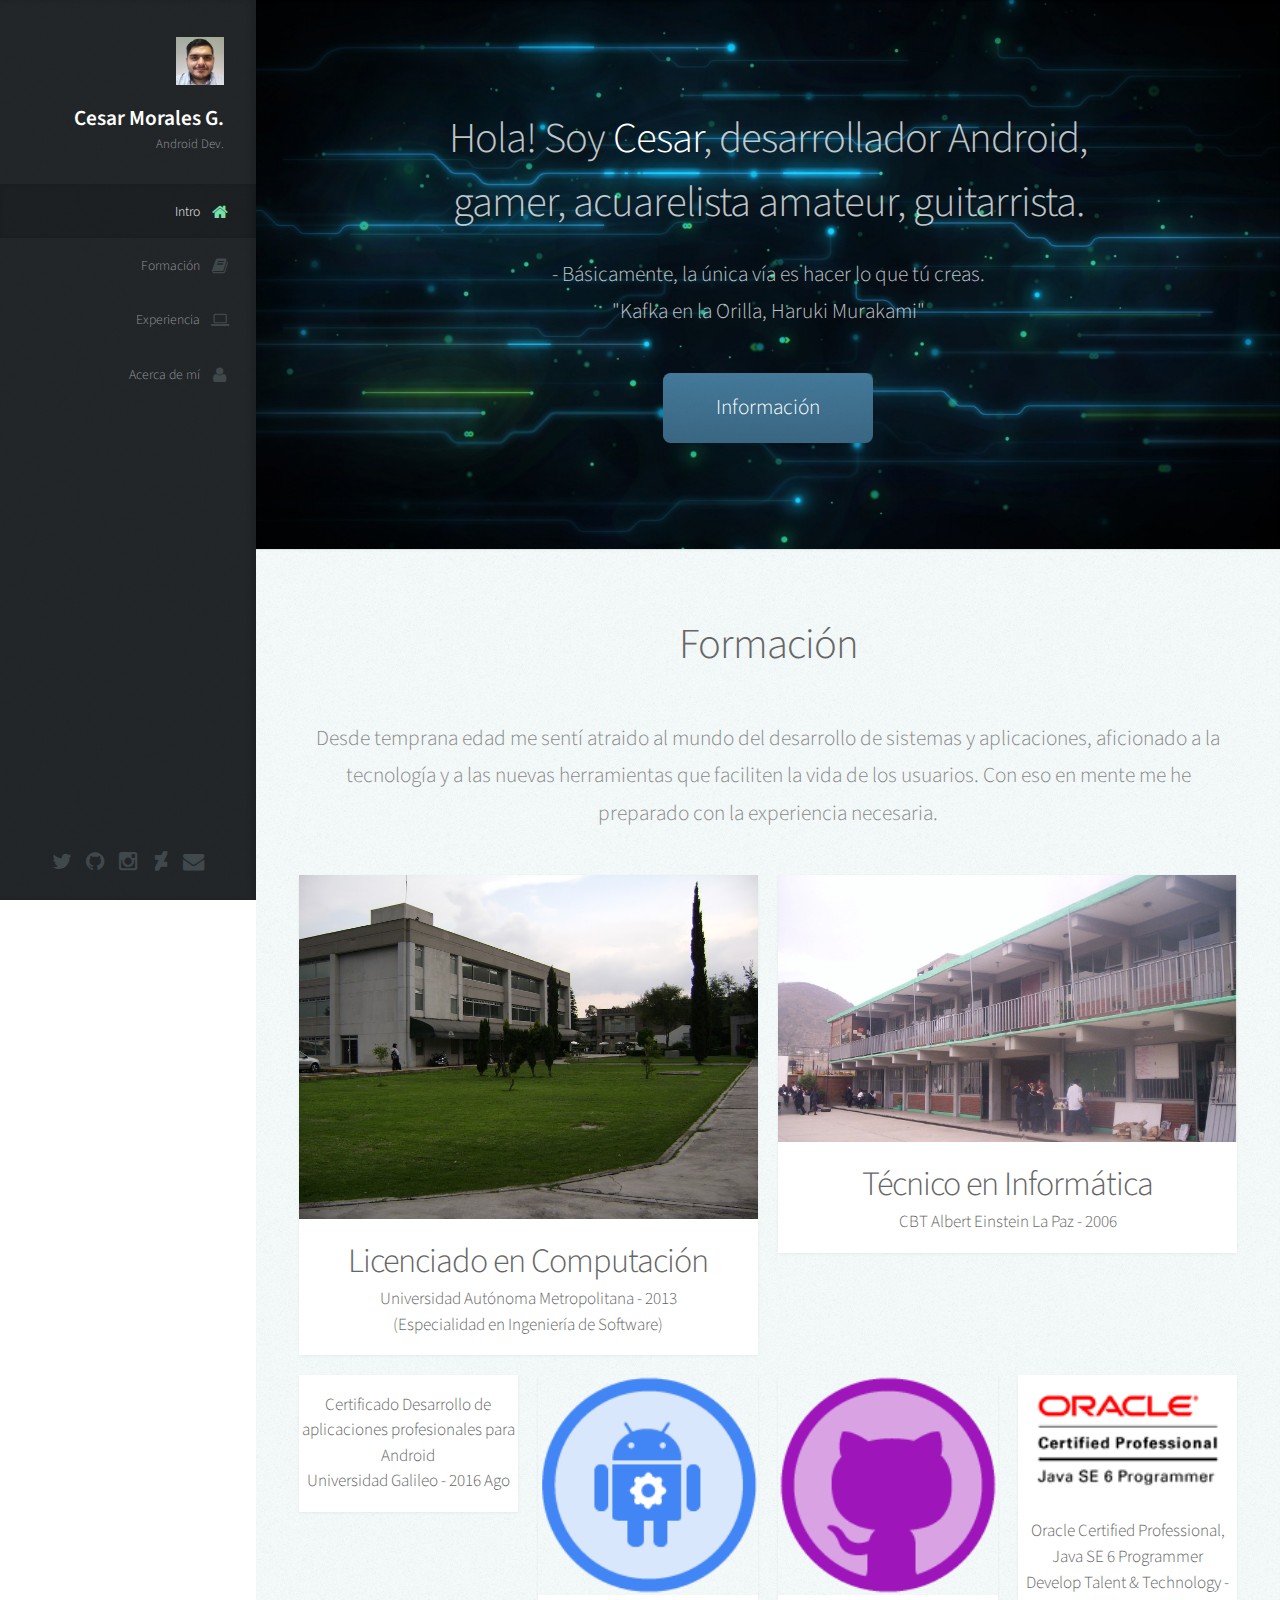
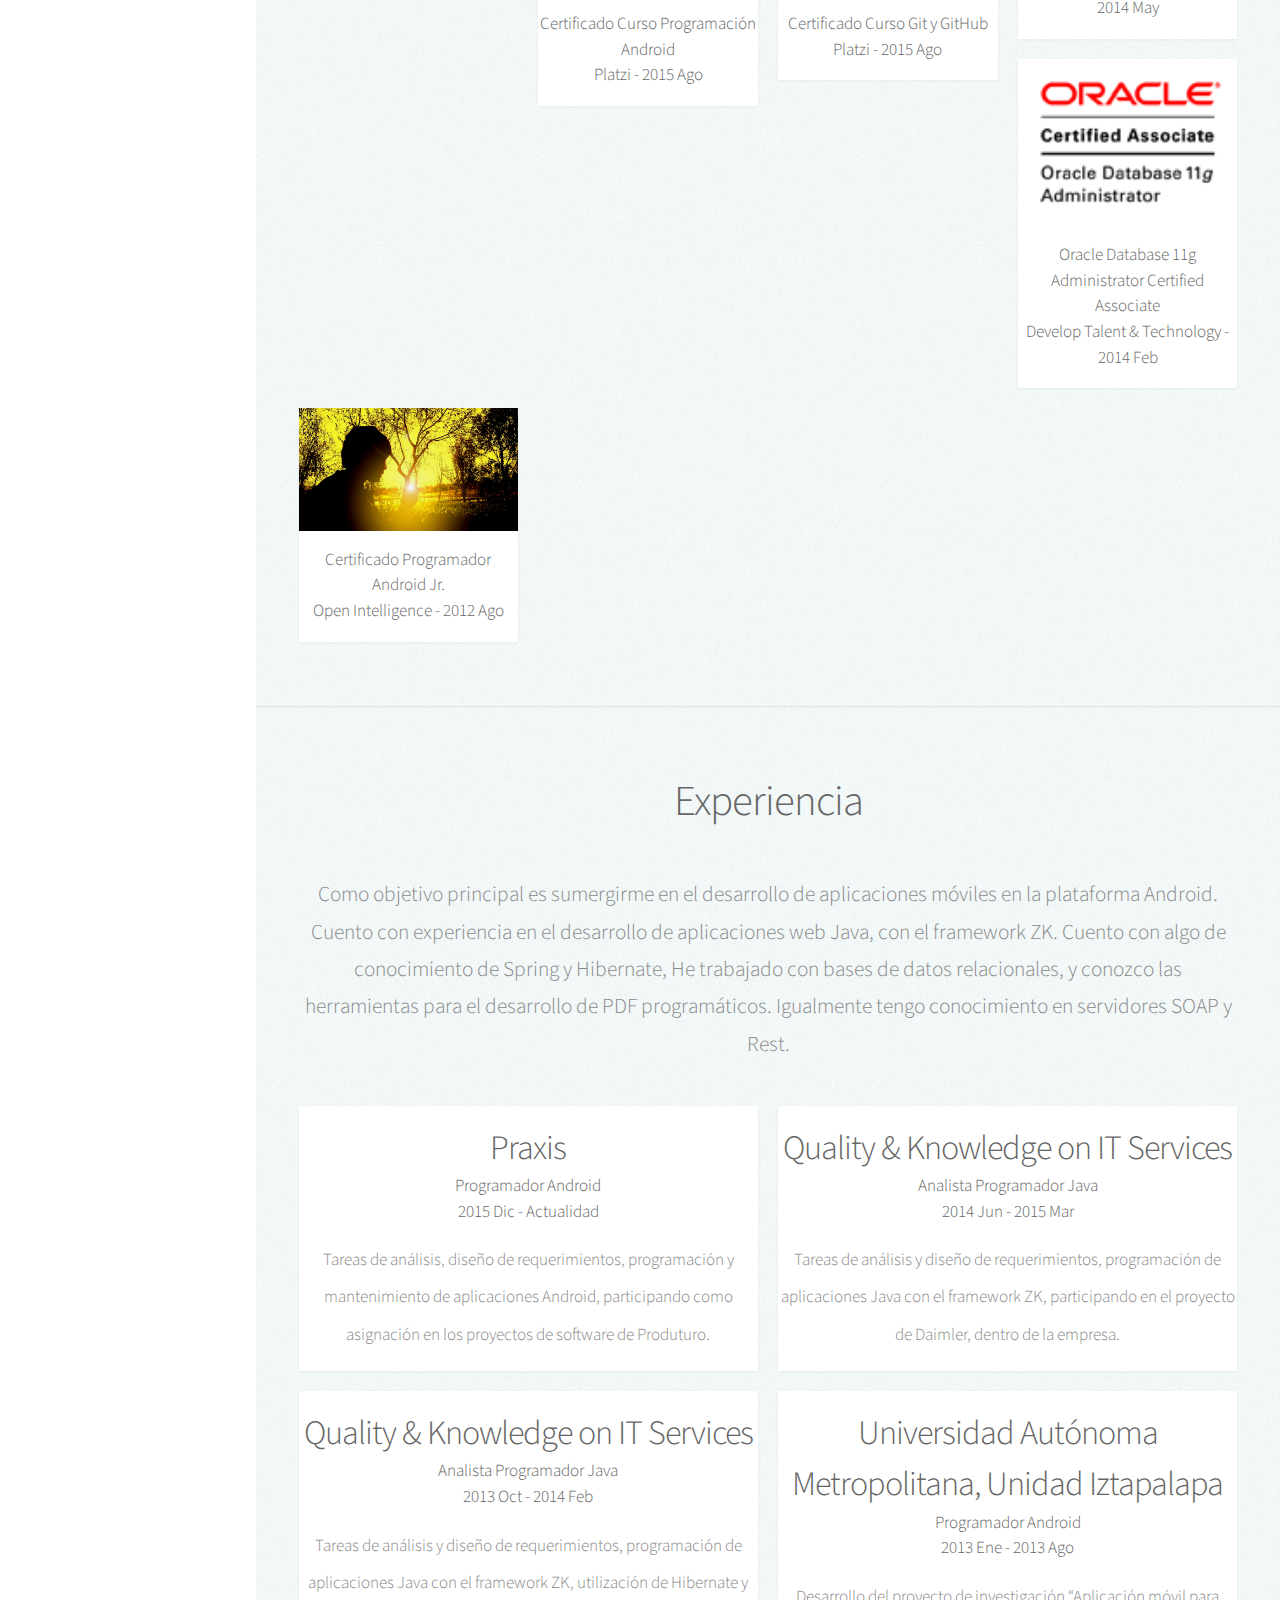
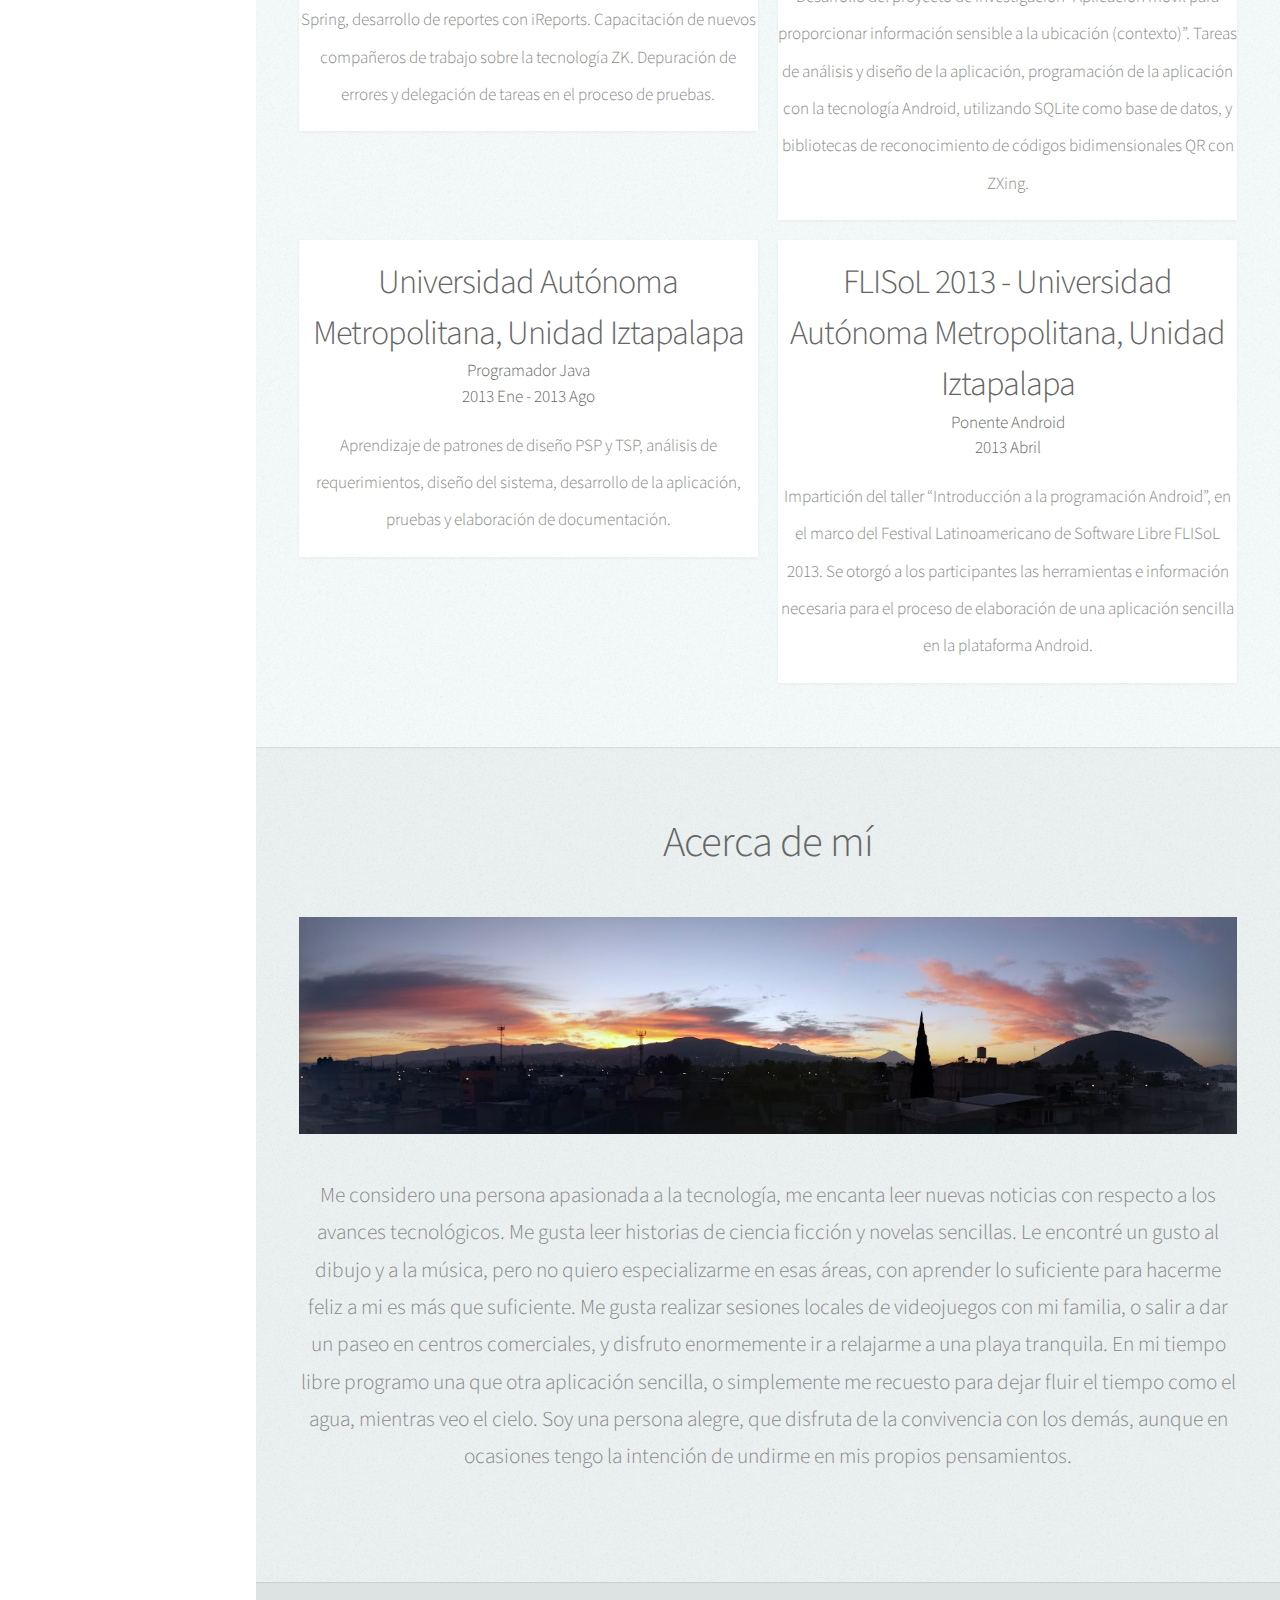
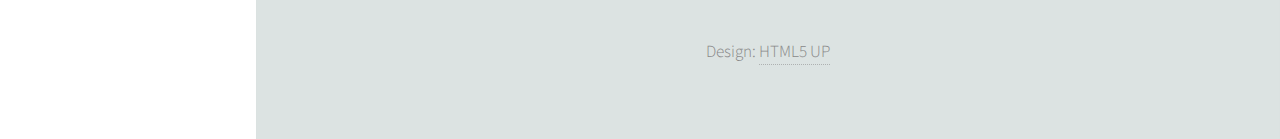
==== commit e4ae363a: "Se agregó certificación edX" ====
--- a/index.html
+++ b/index.html
@@ -131,17 +131,17 @@
 									<article class="item">
 										<a href="" class="image fit"><img src="images/pic_edx.png" alt="" /></a>
 										<header>
+											<h3>Certificado Desarrollo de aplicaciones profesionales para Android</h3>
+											<h3>Universidad Galileo - 2016 Ago</h3>
+										</header>
+									</article>
+								</div>
+								<div class="3u 6u$(mobile)">
+									<article class="item">
+										<a href="" class="image fit"><img src="images/pic_android.png" alt="" /></a>
+										<header>
 											<h3>Certificado Curso Programación Android</h3>
 											<h3>Platzi - 2015 Ago</h3>
-										</header>
-									</article>
-								</div>
-								<div class="3u 6u$(mobile)">
-									<article class="item">
-										<a href="" class="image fit"><img src="images/pic_android.png" alt="" /></a>
-										<header>
-											<h3>Certificado Desarrollo de aplicaciones profesionales para Android</h3>
-											<h3>Universidad Galileo - 2016 Ago</h3>
 										</header>
 									</article>
 								</div>
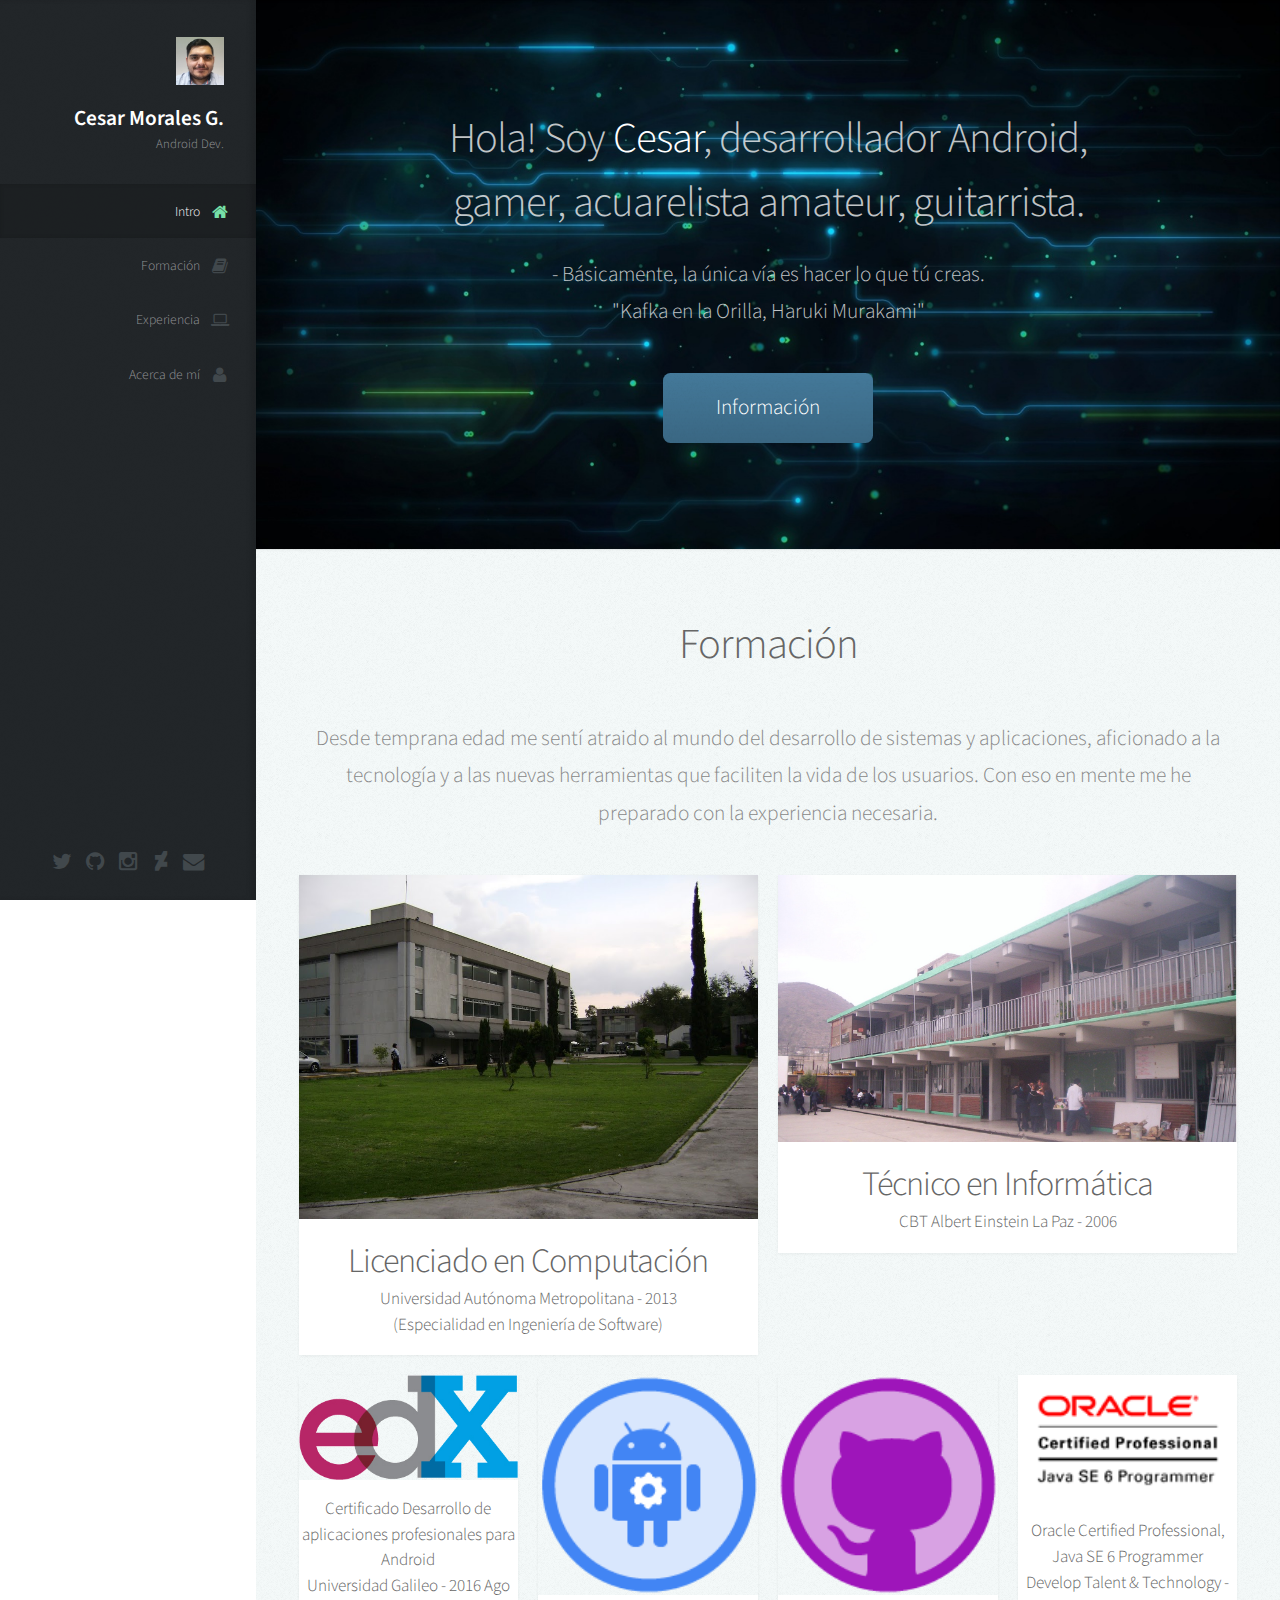
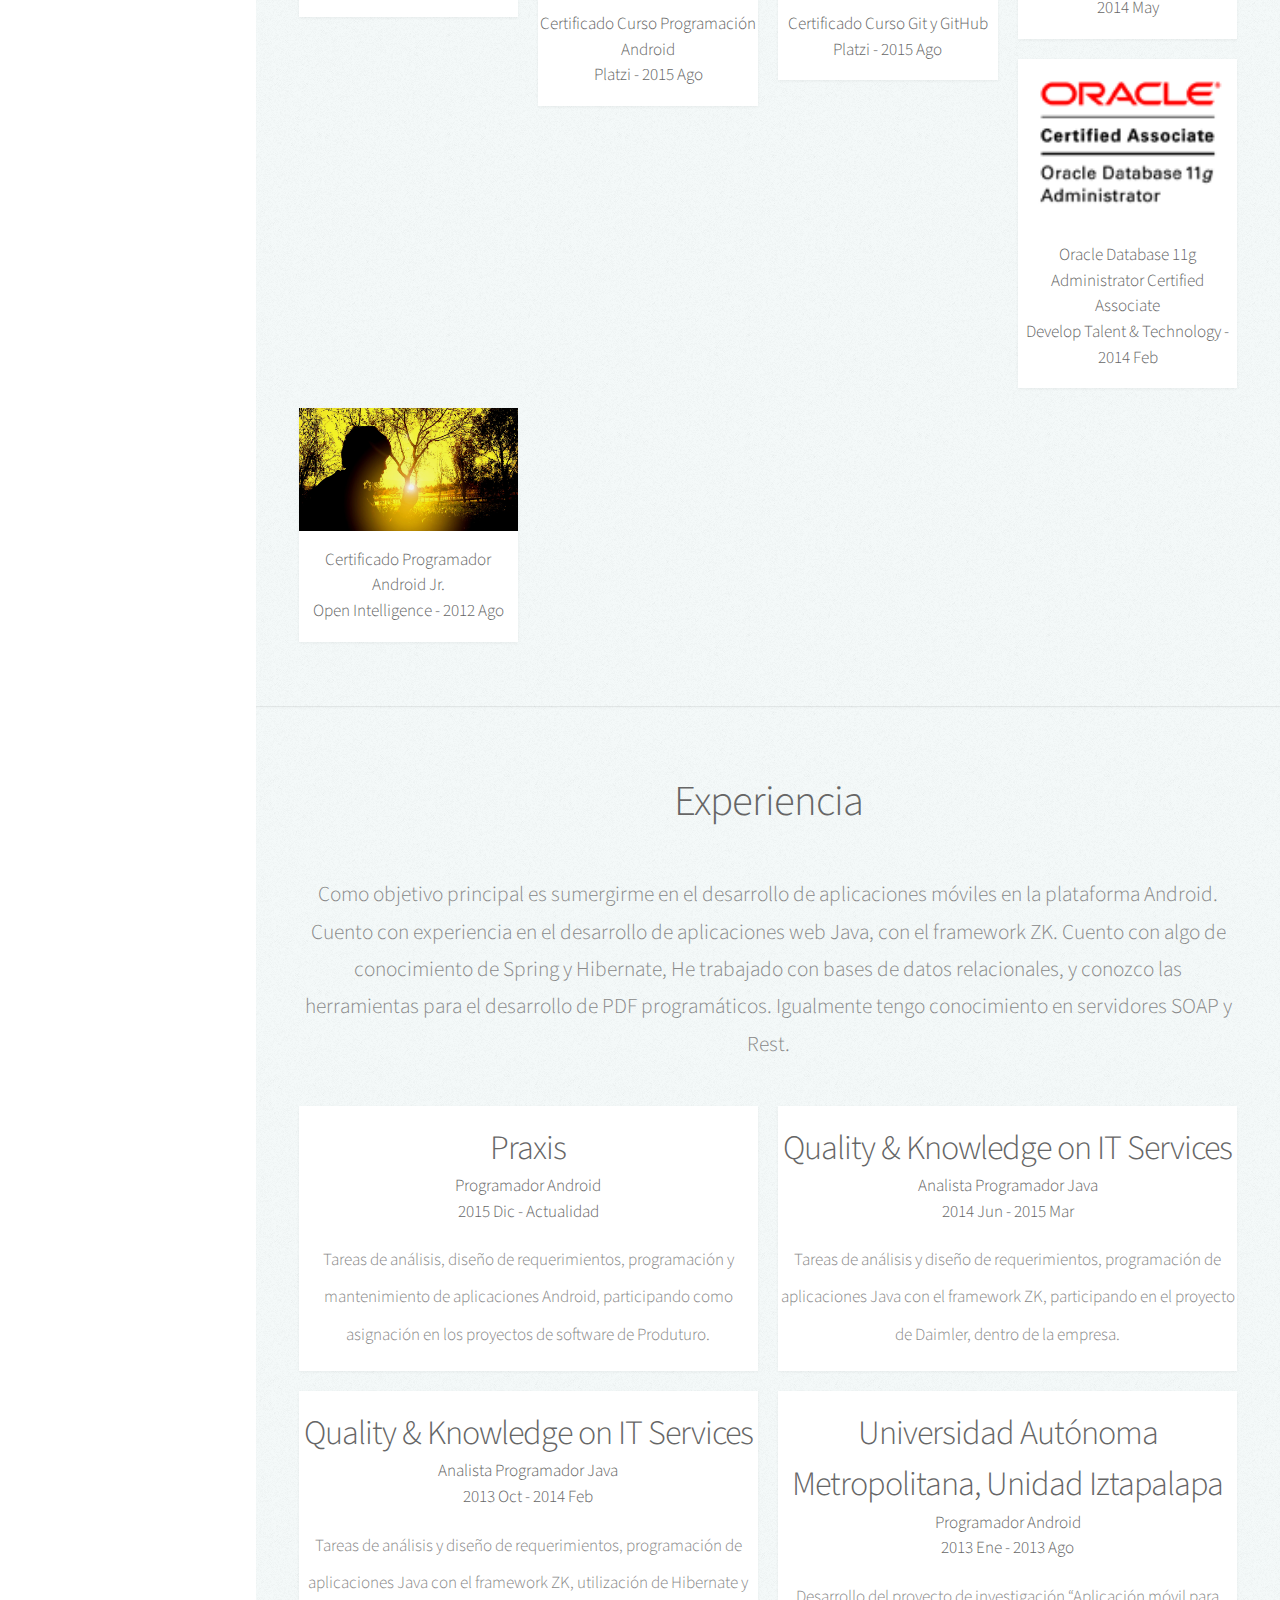
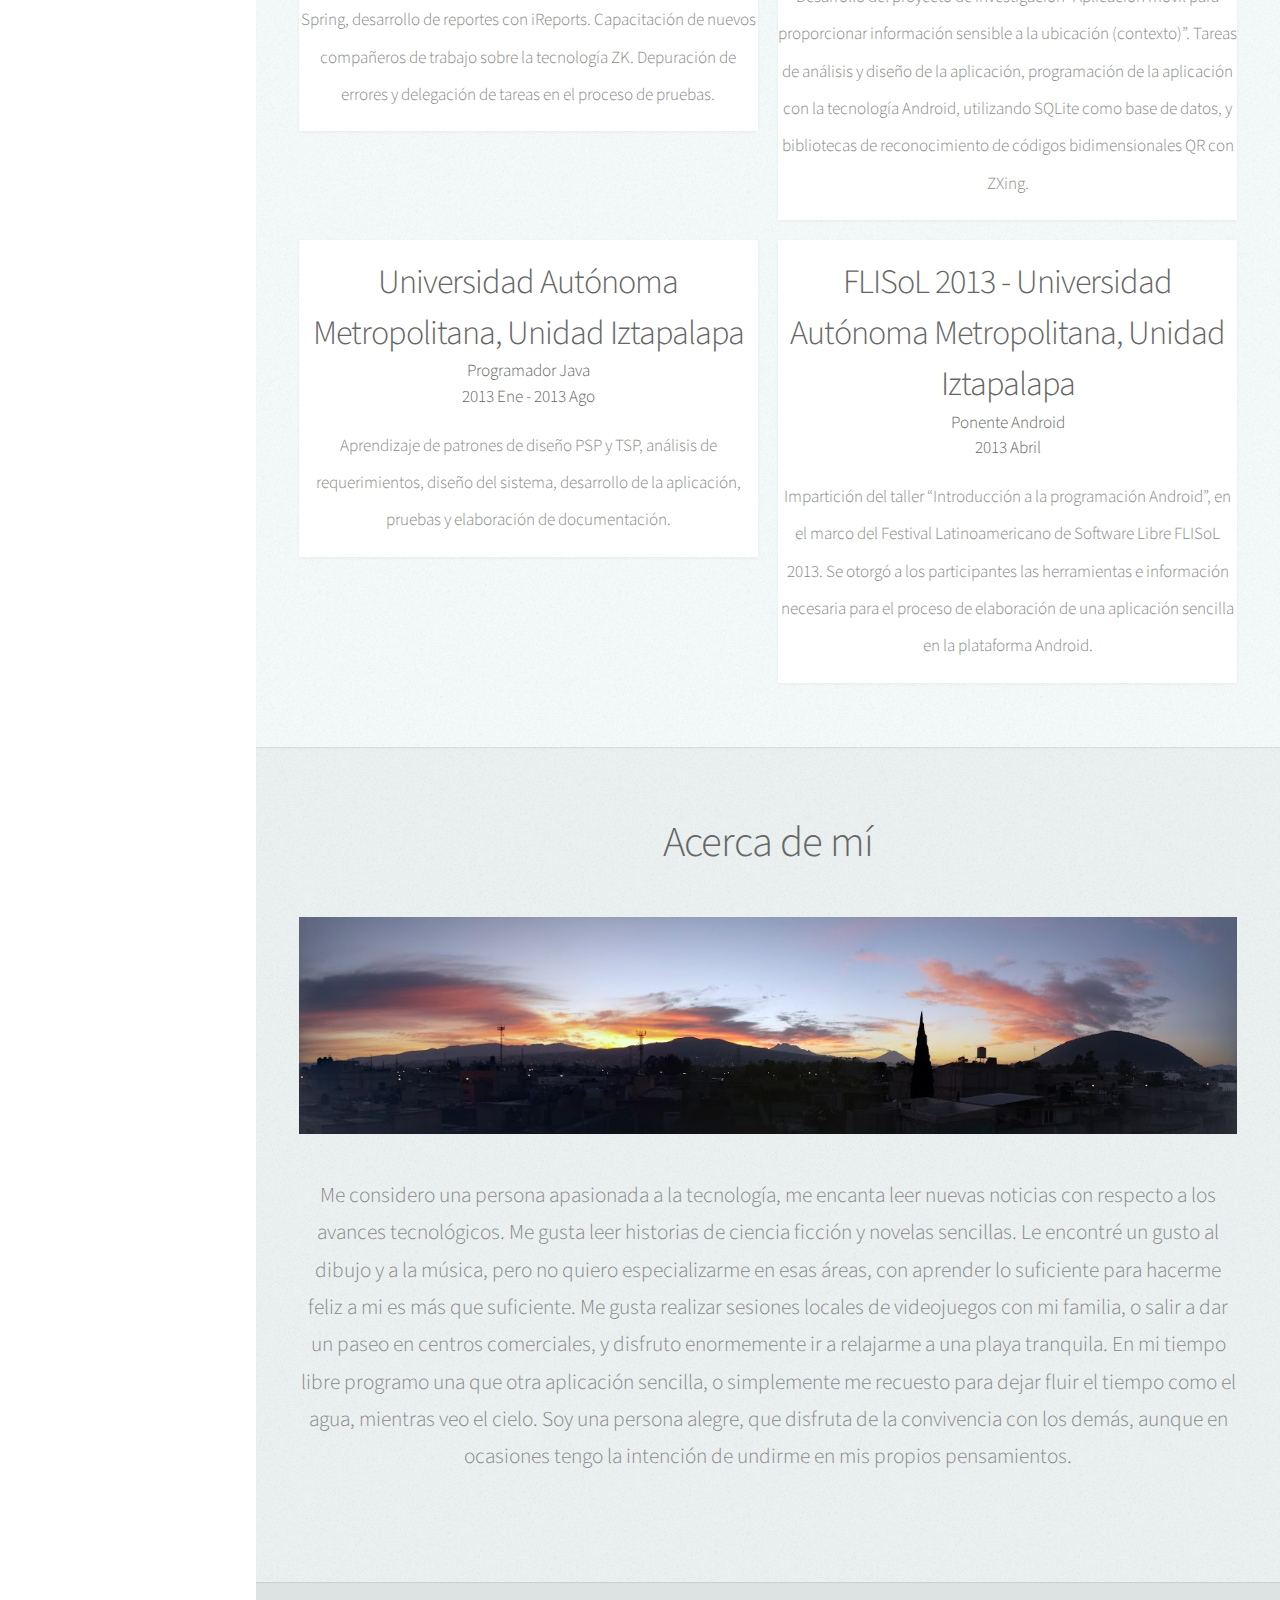
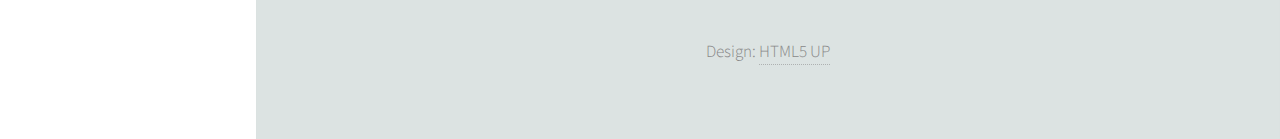
==== commit 132704f1: "Se agregó certificación edX" ====
--- a/index.html
+++ b/index.html
@@ -129,7 +129,7 @@
 							<div class="row">
 								<div class="3u 6u$(mobile)">
 									<article class="item">
-										<a href="" class="image fit"><img src="images/pic_edx.png" alt="" /></a>
+										<a href="" class="image fit"><img src="images/pic_edx.PNG" alt="" /></a>
 										<header>
 											<h3>Certificado Desarrollo de aplicaciones profesionales para Android</h3>
 											<h3>Universidad Galileo - 2016 Ago</h3>
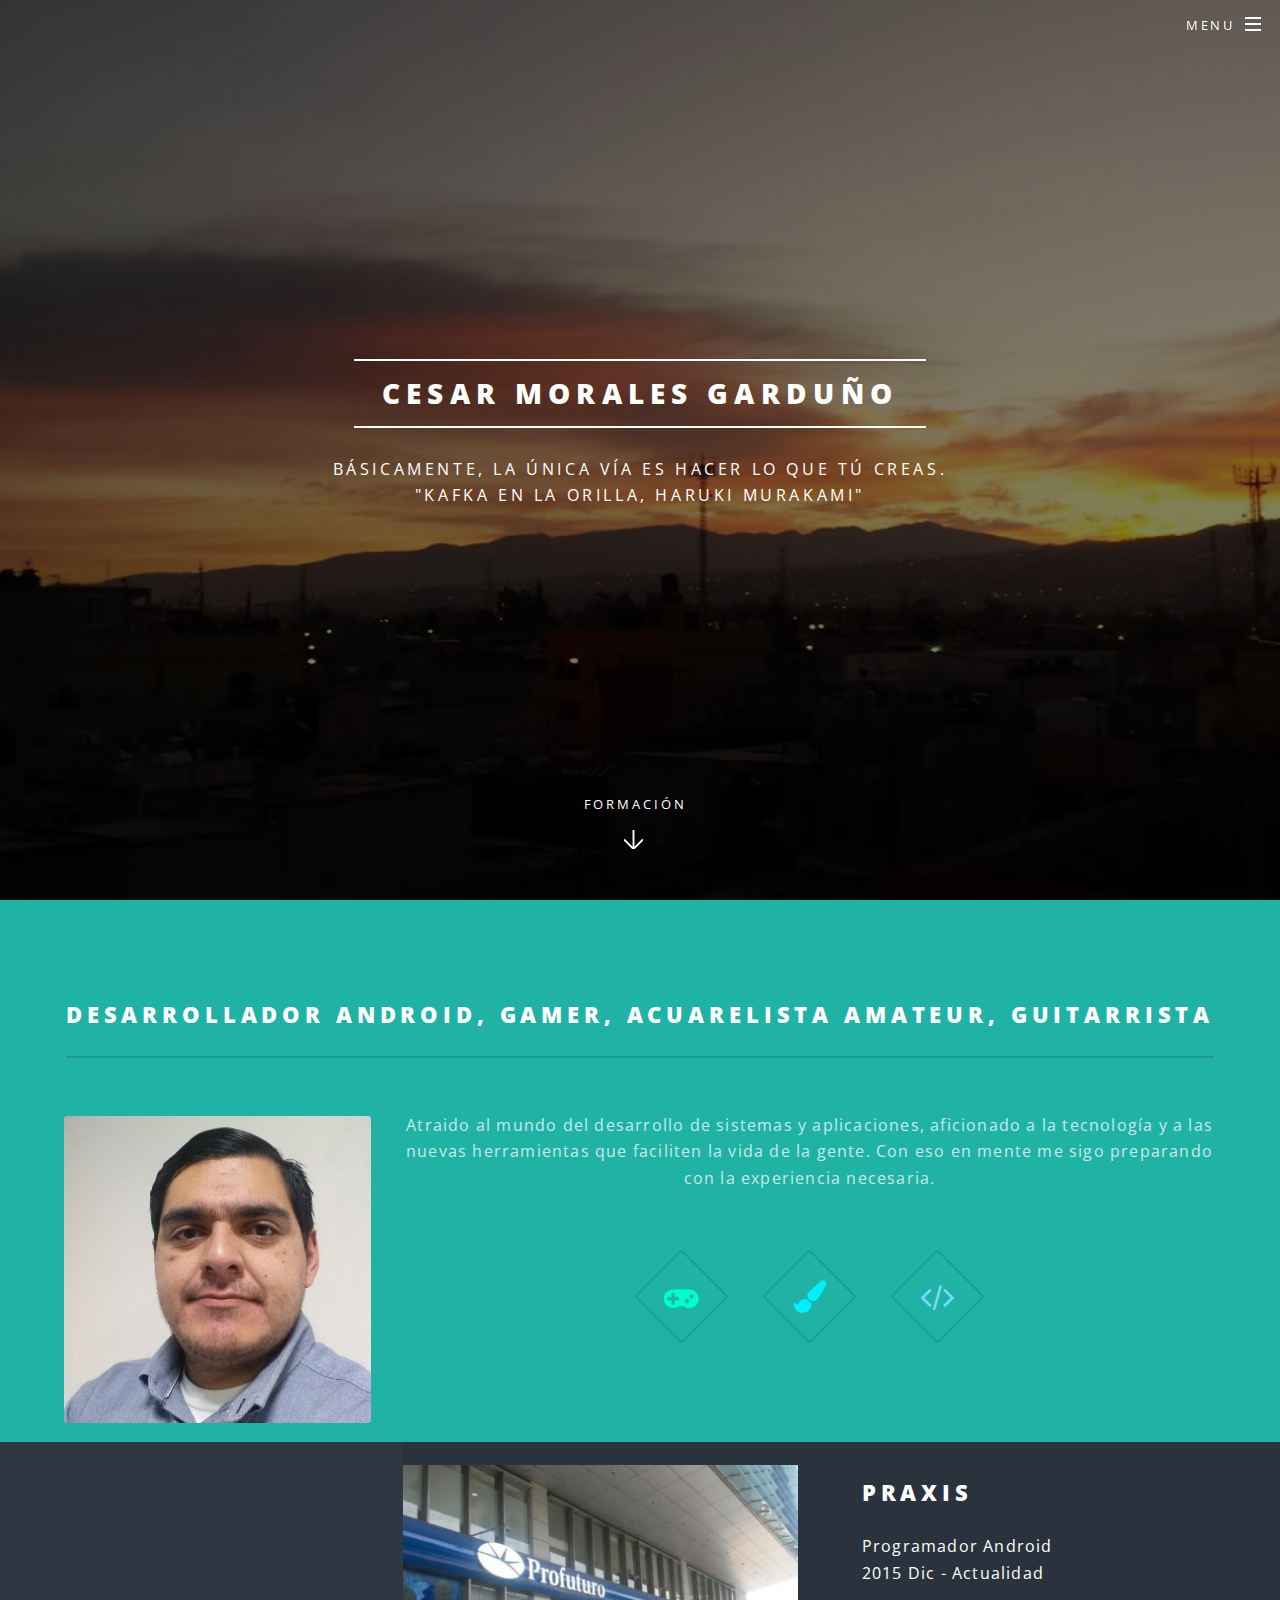
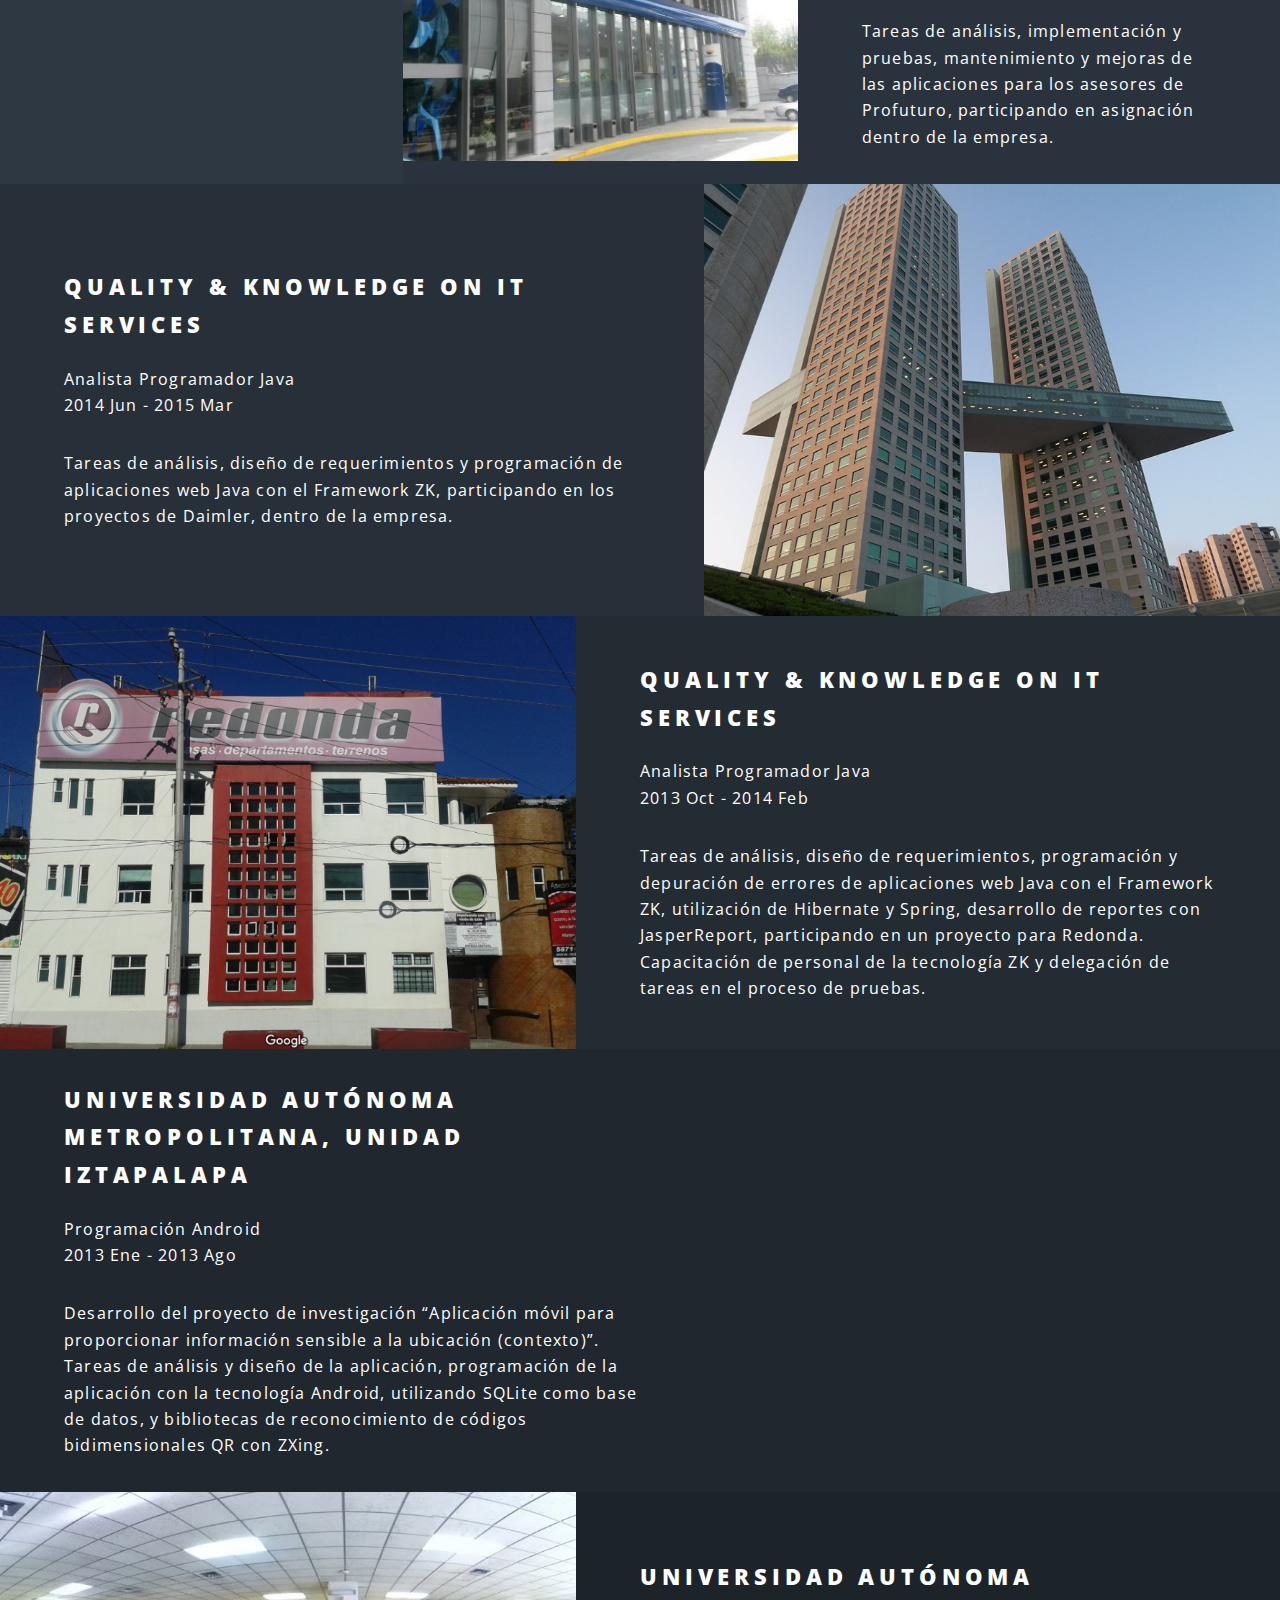
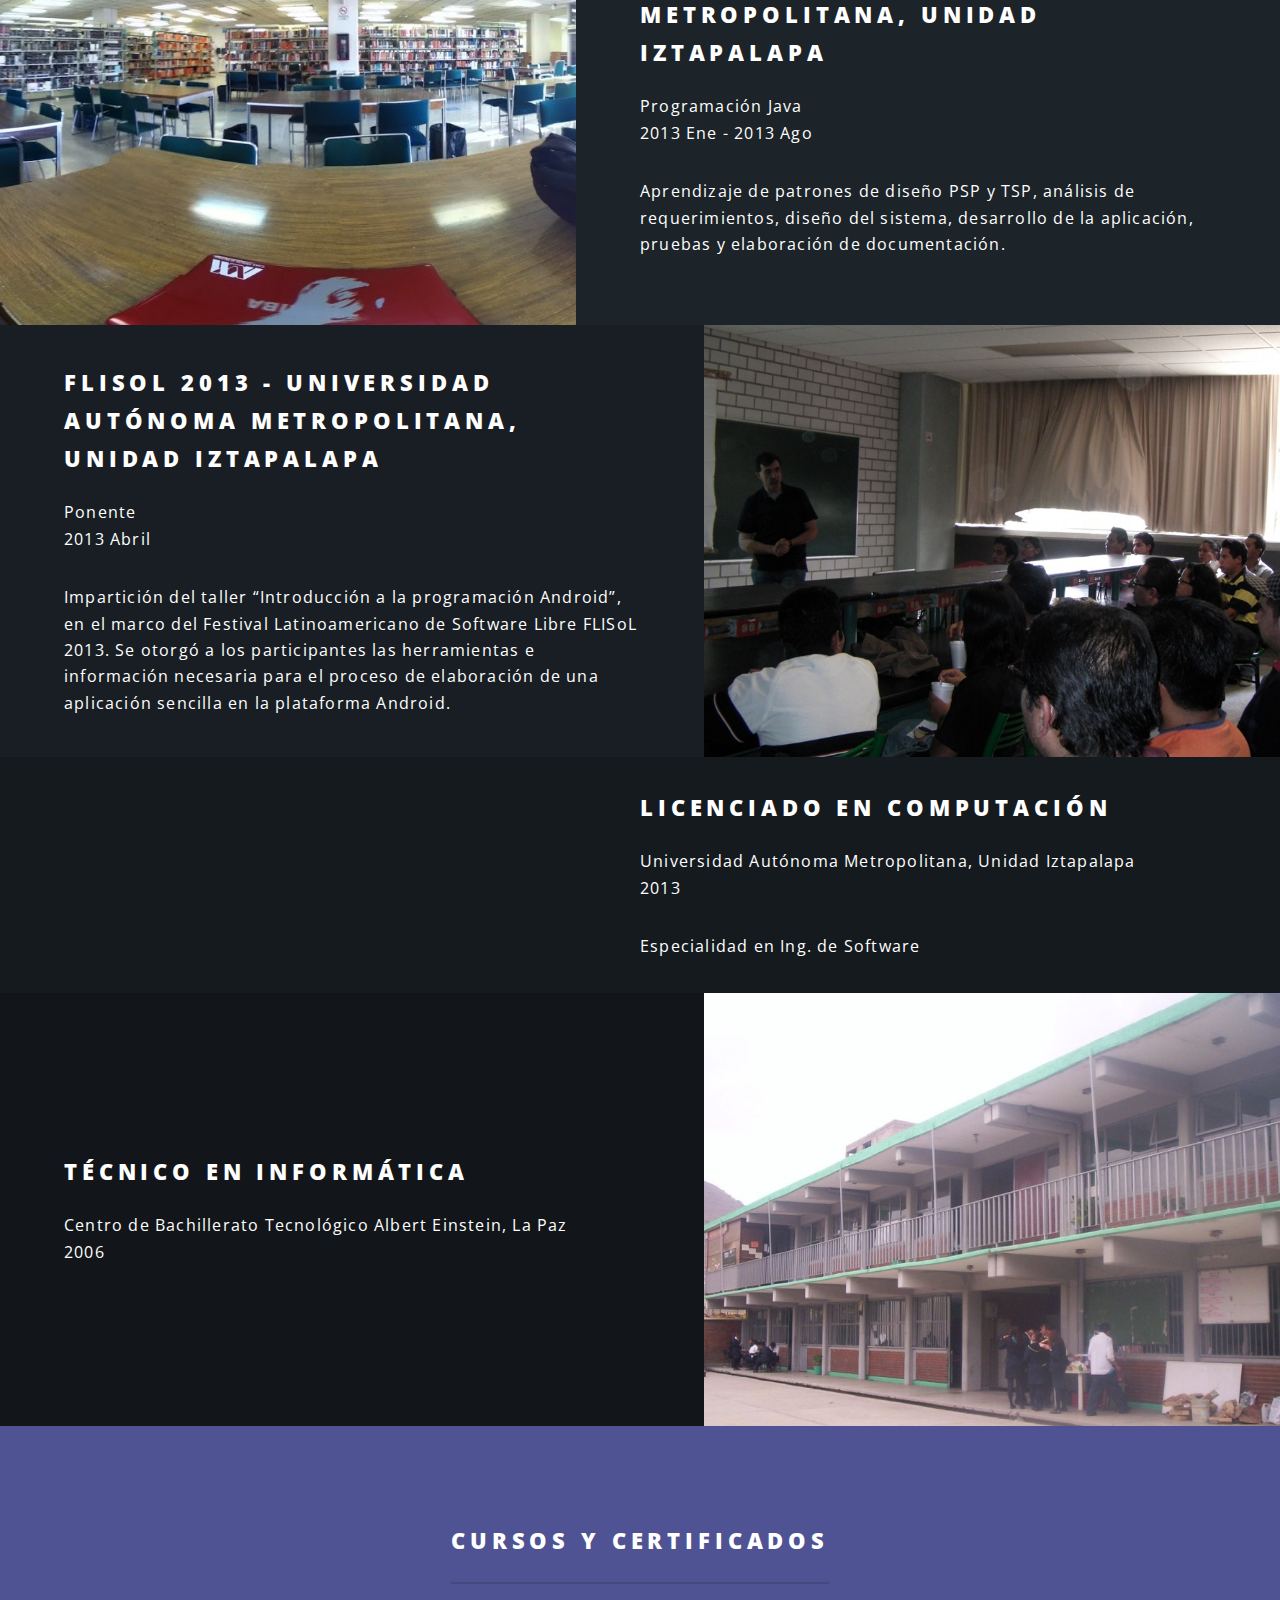
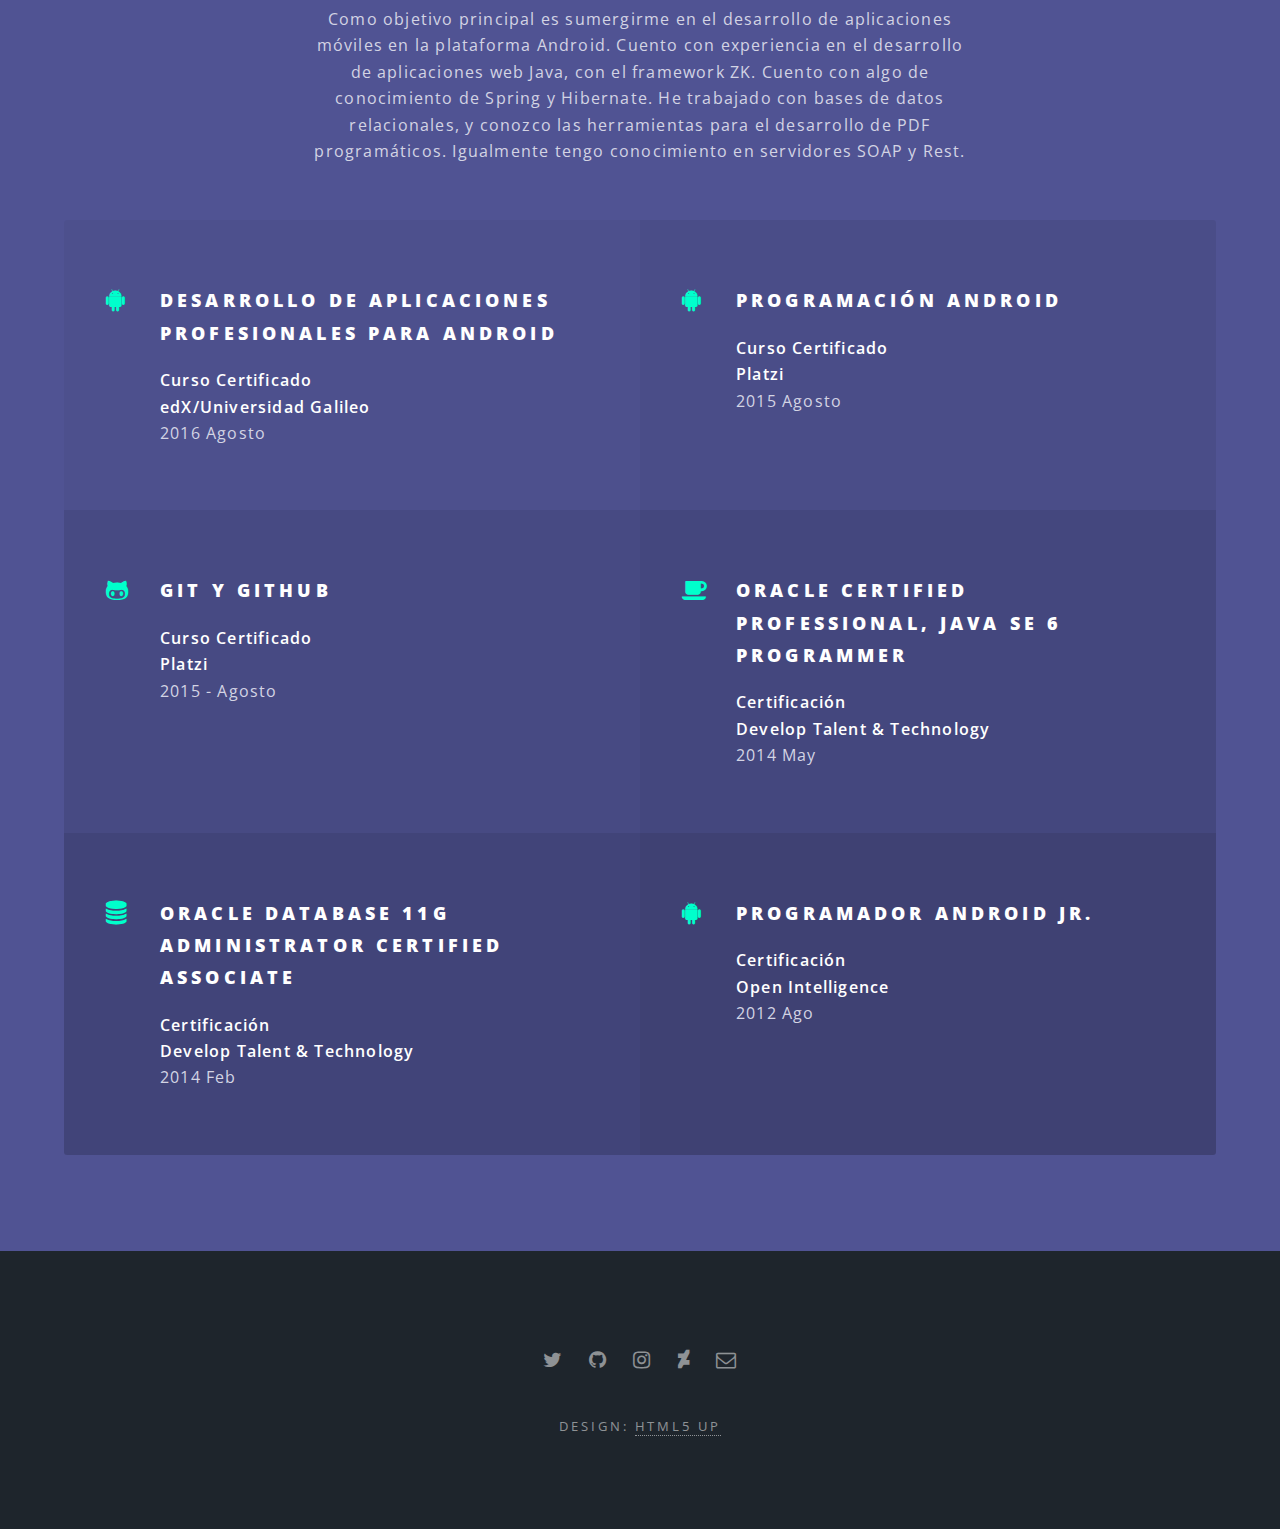
==== commit 8984228a: "Actualización del perfil" ====
--- a/index.html
+++ b/index.html
@@ -1,12 +1,12 @@
 <!DOCTYPE HTML>
 <!--
-	Prologue by HTML5 UP
-	html5up.net | @n33co
+	Spectral by HTML5 UP
+	html5up.net | @ajlkn
 	Free for personal and commercial use under the CCA 3.0 license (html5up.net/license)
 -->
 <html>
 	<head>
-		<title>Perfil Personal</title>
+		<title>CV - Cesar Morales Garduño</title>
 		<meta charset="utf-8" />
 		<meta name="viewport" content="width=device-width, initial-scale=1" />
 		<!--[if lte IE 8]><script src="assets/js/ie/html5shiv.js"></script><![endif]-->
@@ -14,287 +14,279 @@
 		<!--[if lte IE 8]><link rel="stylesheet" href="assets/css/ie8.css" /><![endif]-->
 		<!--[if lte IE 9]><link rel="stylesheet" href="assets/css/ie9.css" /><![endif]-->
 	</head>
-	<body>
-
-		<!-- Header -->
-			<div id="header">
-
-				<div class="top">
-
-					<!-- Logo -->
-
-						<div id="logo">
-							<span class="image avatar48"><img src="images/avatar.jpg" alt="" /></span>
-							<h1 id="title">Cesar Morales G.</h1>
-							<p>Android Dev.</p>
-						</div>
-
-					<!-- Nav -->
+	<body class="landing">
+
+		<!-- Page Wrapper -->
+			<div id="page-wrapper">
+
+				<!-- Header -->
+					<header id="header" class="alt">
+						<h1><a href="index.html">Cesar Morales Garduño</a></h1>
 						<nav id="nav">
-							<!--
-
-								Prologue's nav expects links in one of two formats:
-
-								1. Hash link (scrolls to a different section within the page)
-
-								   <li><a href="#foobar" id="foobar-link" class="icon fa-whatever-icon-you-want skel-layers-ignoreHref"><span class="label">Foobar</span></a></li>
-
-								2. Standard link (sends the user to another page/site)
-
-								   <li><a href="http://foobar.tld" id="foobar-link" class="icon fa-whatever-icon-you-want"><span class="label">Foobar</span></a></li>
-
-							-->
 							<ul>
-								<li><a href="#top" id="top-link" class="skel-layers-ignoreHref"><span class="icon fa-home">Intro</span></a></li>
-								<li><a href="#formation" id="formation-link" class="skel-layers-ignoreHref"><span class="icon fa-book">Formación</span></a></li>
-								<li><a href="#experience" id="experience-link" class="skel-layers-ignoreHref"><span class="icon fa-laptop">Experiencia</span></a></li>
-								<li><a href="#about" id="about-link" class="skel-layers-ignoreHref"><span class="icon fa-user">Acerca de mí</span></a></li>
-								
+								<li class="special">
+									<a href="#menu" class="menuToggle"><span>Menu</span></a>
+									<div id="menu">
+										<ul>
+											<li><a href="index.html">Inicio</a></li>
+											<!-- <li><a href="generic.html">Generic</a></li>
+											<li><a href="elements.html">Elements</a></li>
+											<li><a href="#">Sign Up</a></li>
+											<li><a href="#">Log In</a></li> -->
+										</ul>
+									</div>
+								</li>
 							</ul>
 						</nav>
-
-				</div>
-
-				<div class="bottom">
-
-					<!-- Social Icons -->
+					</header>
+
+				<!-- Banner -->
+					<section id="banner">
+						<div class="inner">
+							<h2>Cesar Morales Garduño</h2>
+							<p>Básicamente, la única vía es hacer lo que tú creas. <br />
+								"Kafka en la Orilla, Haruki Murakami"</p>
+						</div>
+						<a href="#one" class="more scrolly">Formación</a>
+					</section>
+
+				<!-- One -->
+					<section id="one" class="wrapper style1 special">
+						<div class="inner">
+							<header class="major">
+								<h2>
+									Desarrollador Android, Gamer, Acuarelista Amateur, Guitarrista
+								</h2>
+								<p>
+									<div class="8u">
+										<span class="image left"><img src="images/avatar.jpg" alt="" /></span>
+									</div>
+									Atraido al mundo del desarrollo de sistemas y aplicaciones, aficionado a
+									la tecnología y a las nuevas herramientas que faciliten la vida de la gente.
+									Con eso en mente me sigo preparando con la experiencia necesaria.
+								</p>
+							</header>
+							<ul class="icons major">
+								<li><span class="icon fa-gamepad major style1"><span class="label">Lorem</span></span></li>
+								<li><span class="icon fa-paint-brush major style2"><span class="label">Ipsum</span></span></li>
+								<li><span class="icon fa-code major style3"><span class="label">Dolor</span></span></li>
+							</ul>
+						</div>
+					</section>
+
+				<!-- Two -->
+					<section id="two" class="wrapper alt style2">
+						<section class="spotlight">
+							<div class="image"><img src="images/profuturo.jpg" alt="" /></div><div class="content">
+								<h2>
+									Praxis
+								</h2>
+								<p>
+									Programador Android<br />
+									2015 Dic - Actualidad
+								</p>
+								<p>
+									Tareas de análisis, implementación y pruebas, mantenimiento y mejoras de las aplicaciones para los asesores de Profuturo, 	participando en asignación dentro de la empresa.
+								</p>
+							</div>
+						</section>
+						<section class="spotlight">
+							<div class="image"><img src="images/Torre_Arcos_Bosques.jpg" alt="" /></div><div class="content">
+								<h2>
+									Quality & Knowledge on IT Services
+								</h2>
+								<p>
+									Analista Programador Java <br />
+									2014 Jun - 2015 Mar
+								</p>	
+								<p>
+									Tareas de análisis, diseño de requerimientos y programación de aplicaciones web Java con el Framework ZK, participando en los proyectos de Daimler, dentro de la empresa.
+								</p>
+							</div>
+						</section>
+						<section class="spotlight">
+							<div class="image"><img src="images/redonda.jpg" alt="" /></div><div class="content">
+								<h2>
+									Quality & Knowledge on IT Services
+								</h2>
+								<p>
+									Analista Programador Java <br />
+									2013 Oct - 2014 Feb
+								</p>	
+								<p>
+									Tareas de análisis, diseño de requerimientos, programación y depuración de errores de aplicaciones web Java con el Framework ZK, utilización de Hibernate y Spring, desarrollo de reportes con JasperReport, participando en un proyecto para Redonda.<br />
+									Capacitación de personal de la tecnología ZK y delegación de tareas en el proceso de pruebas.
+								</p>
+							</div>
+						</section>
+						<section class="spotlight">
+							<div class="image"><img src="images/pic_uam.jpg" alt="" /></div><div class="content">
+								<h2>
+									Universidad Autónoma Metropolitana, Unidad Iztapalapa
+								</h2>
+								<p>
+									Programación Android<br />
+									2013 Ene - 2013 Ago
+								</p>
+								<p>
+									Desarrollo del proyecto de investigación “Aplicación móvil para proporcionar información sensible a la ubicación (contexto)”. Tareas de análisis y diseño de la aplicación, programación de la aplicación con la tecnología Android, utilizando SQLite como base de datos, y bibliotecas de reconocimiento de códigos bidimensionales QR con ZXing.
+								</p>
+							</div>
+						</section>
+						<section class="spotlight">
+							<div class="image"><img src="images/pic_uam_02.jpg" alt="" /></div><div class="content">
+								<h2>
+									Universidad Autónoma Metropolitana, Unidad Iztapalapa
+								</h2>
+								<p>
+									Programación Java<br />
+									2013 Ene - 2013 Ago
+								</p>
+								<p>
+									Aprendizaje de patrones de diseño PSP y TSP, análisis de requerimientos, diseño del sistema, desarrollo de la aplicación, pruebas y elaboración de documentación.
+								</p>
+							</div>
+						</section>
+						<section class="spotlight">
+							<div class="image"><img src="images/pic_flisol.jpg" alt="" /></div><div class="content">
+								<h2>
+									FLISoL 2013 - Universidad Autónoma Metropolitana, Unidad Iztapalapa
+								</h2>
+								<p>
+									Ponente<br />
+									2013 Abril
+								</p>
+								<p>
+									Impartición del taller “Introducción a la programación Android”, en el marco del Festival Latinoamericano de Software Libre FLISoL 2013. Se otorgó a los participantes las herramientas e información necesaria para el proceso de elaboración de una aplicación sencilla en la plataforma Android.
+								</p>
+							</div>
+						</section>
+						<section class="spotlight">
+							<div class="image"><img src="images/pic_uam_03.jpg" alt="" /></div><div class="content">
+								<h2>
+									Licenciado en Computación
+								</h2>
+								<p>
+									Universidad Autónoma Metropolitana, Unidad Iztapalapa<br />
+									2013
+								</p>
+								<p>
+									Especialidad en Ing. de Software
+								</p>
+							</div>
+						</section>
+						<section class="spotlight">
+							<div class="image"><img src="images/pic_cbt.jpg" alt="" /></div><div class="content">
+								<h2>
+									Técnico en Informática
+								</h2>
+								<p>
+									Centro de Bachillerato Tecnológico Albert Einstein, La Paz<br />
+									2006
+								</p>
+							</div>
+						</section>
+					</section>
+
+				<!-- Three -->
+					<section id="three" class="wrapper style3 special">
+						<div class="inner">
+							<header class="major">
+								<h2>Cursos y Certificados</h2>
+								<p>
+									Como objetivo principal es sumergirme en el desarrollo de aplicaciones <br />
+									móviles en la plataforma Android. Cuento con experiencia en el desarrollo <br />
+									de aplicaciones web Java, con el framework ZK. Cuento con algo de <br />
+									conocimiento de Spring y Hibernate. He trabajado con bases de datos <br />
+									relacionales, y conozco las herramientas para el desarrollo de PDF <br />
+									programáticos. Igualmente tengo conocimiento en servidores SOAP y Rest.
+								</p>
+							</header>
+							<ul class="features">
+								<li class="icon fa-android">
+									<h3>Desarrollo de Aplicaciones Profesionales para Android</h3>
+									<p>
+										<b>
+											Curso Certificado<br />
+											edX/Universidad Galileo<br />
+										</b>	
+										2016 Agosto
+									</p>
+								</li>
+								<li class="icon fa-android">
+									<h3>Programación Android</h3>
+									<p>
+										<b>
+											Curso Certificado<br />
+											Platzi<br />
+										</b>
+										2015 Agosto
+									</p>
+								</li>
+								<li class="icon fa-github-alt">
+									<h3>Git y GitHub</h3>
+									<p>
+										<b>
+											Curso Certificado<br />
+											Platzi<br />
+										</b>
+										2015 - Agosto
+									</p>
+								</li>
+								<li class="icon fa-coffee">
+									<h3>Oracle Certified Professional, Java SE 6 Programmer</h3>
+									<p>
+										<b>
+											Certificación<br />
+											Develop Talent & Technology<br />
+										</b>
+										2014 May
+									</p>
+								</li>
+								<li class="icon fa-database">
+									<h3>Oracle Database 11g Administrator Certified Associate</h3>
+									<p>
+										<b>
+											Certificación<br />
+											Develop Talent & Technology<br />
+										</b>
+										2014 Feb
+									</p>
+								</li>
+								<li class="icon fa-android">
+									<h3>Programador Android Jr.</h3>
+									<p>
+										<b>
+											Certificación<br />
+											Open Intelligence<br />
+										</b>
+										2012 Ago
+									</p>
+								</li>
+							</ul>
+						</div>
+					</section>
+
+				<!-- Footer -->
+					<footer id="footer">
 						<ul class="icons">
-							<li><a href="http://twitter.com/Shell_Core" class="icon fa-twitter" target="_blank"><span class="label">Twitter</span></a></li>
-							<li><a href="http://github.com/ShellCore" class="icon fa-github" target="_blank"><span class="label">Github</span></a></li>
-							<li><a href="https://www.instagram.com/shell_core/" class="icon fa-instagram" target="_blank"><span class="label">Instagram</span></a></li>
-							<li><a href="http://shellonecore.deviantart.com/" class="icon fa-deviantart" target="_blank"><span class="label">DeviantArt</span></a></li>
-							<li><a href="mailto:shell.one.core+cv@gmail.com?Subject=Contacto%20CV" class="icon fa-envelope"><span class="label">Email</span></a></li>
+							<li><a href="http://twitter.com/Shell_Core" class="icon fa-twitter"><span class="label">Twitter</span></a></li>
+							<li><a href="http://github.com/ShellCore" class="icon fa-github"><span class="label">GitHub</span></a></li>
+							<li><a href="https://www.instagram.com/shell_core/" class="icon fa-instagram"><span class="label">Instagram</span></a></li>
+							<li><a href="http://shellonecore.deviantart.com/" class="icon fa-deviantart"><span class="label">DevianArt</span></a></li>
+							<li><a href="mailto:shell.one.core+cv@gmail.com?Subject=Contacto%20CV" class="icon fa-envelope-o"><span class="label">Email</span></a></li>
 						</ul>
-
-				</div>
-
-			</div>
-
-		<!-- Main -->
-			<div id="main">
-
-				<!-- Intro -->
-					<section id="top" class="one dark cover">
-						<div class="container">
-
-							<header>
-								<h2 class="alt">Hola! Soy <strong>Cesar</strong>, desarrollador Android,<br />
-								gamer, acuarelista amateur, guitarrista.</h2>
-								<p>- Básicamente, la única vía es hacer lo que tú creas. <br />
-									"Kafka en la Orilla, Haruki Murakami"</p>
-							</header>
-
-							<footer>
-								<a href="#formation" class="button scrolly">Información</a>
-							</footer>
-
-						</div>
-					</section>
-
-				<!-- Portfolio -->
-					<section id="formation" class="two">
-						<div class="container">
-
-							<header>
-								<h2>Formación</h2>
-							</header>
-
-							<p>Desde temprana edad me sentí atraido al mundo del
-								desarrollo de sistemas y aplicaciones, aficionado
-								a la tecnología y a las nuevas herramientas que
-								faciliten la vida de los usuarios. Con eso en mente
-							    me he preparado con la experiencia necesaria.</p>
-
-							<div class="row">
-								<div class="6u 12u$(mobile)">
-									<article class="item">
-										<a href="" class="image fit"><img src="images/pic_uam.JPG" alt="" /></a>
-										<header>
-											<h2>Licenciado en Computación</h2>
-											<h3>Universidad Autónoma Metropolitana - 2013</h3>
-											<h3>(Especialidad en Ingeniería de Software)</h3>
-										</header>
-									</article>
-								</div>
-								<div class="6u 12u$(mobile)">
-									<article class="item">
-										<a href="" class="image fit"><img src="images/pic_cbt.jpg" alt="" /></a>
-										<header>
-											<h2>Técnico en Informática</h2>
-											<h3>CBT Albert Einstein La Paz - 2006</h3>
-										</header>
-									</article>
-								</div>
-							</div>
-							<div class="row">
-								<div class="3u 6u$(mobile)">
-									<article class="item">
-										<a href="" class="image fit"><img src="images/pic_edx.PNG" alt="" /></a>
-										<header>
-											<h3>Certificado Desarrollo de aplicaciones profesionales para Android</h3>
-											<h3>Universidad Galileo - 2016 Ago</h3>
-										</header>
-									</article>
-								</div>
-								<div class="3u 6u$(mobile)">
-									<article class="item">
-										<a href="" class="image fit"><img src="images/pic_android.png" alt="" /></a>
-										<header>
-											<h3>Certificado Curso Programación Android</h3>
-											<h3>Platzi - 2015 Ago</h3>
-										</header>
-									</article>
-								</div>
-								<div class="3u 6u$(mobile)">
-									<article class="item">
-										<a href="" class="image fit"><img src="images/pic_git.png" alt="" /></a>
-										<header>
-											<h3>Certificado Curso Git y GitHub</h3>
-											<h3>Platzi - 2015 Ago</h3>
-										</header>
-									</article>
-								</div>
-								<div class="3u 6u$(mobile)">
-									<article class="item">
-										<a href="" class="image fit"><img src="images/pic_ojp.gif" alt="" /></a>
-										<header>
-											<h3>Oracle Certified Professional, Java SE 6 Programmer</h3>
-											<h3>Develop Talent & Technology - 2014 May</h3>
-										</header>
-									</article>
-								</div>
-								<div class="3u 6u$(mobile)">
-									<article class="item">
-										<a href="" class="image fit"><img src="images/pic_oca.gif" alt="" /></a>
-										<header>
-											<h3>Oracle Database 11g Administrator Certified Associate</h3>
-											<h3>Develop Talent & Technology - 2014 Feb</h3>
-										</header>
-									</article>
-								</div>
-								<div class="3u 6u$(mobile)">
-									<article class="item">
-										<a href="" class="image fit"><img src="images/pic_open_int.png" alt="" /></a>
-										<header>
-											<h3>Certificado Programador Android Jr.</h3>
-											<h3>Open Intelligence - 2012 Ago</h3>
-										</header>
-									</article>
-								</div>
-							</div>	
-						</div>
-					</section>
-
-					<!-- Experience -->
-					<section id="experience" class="two">
-						<div class="container">
-
-							<header>
-								<h2>Experiencia</h2>
-							</header>
-
-							<p>Como objetivo principal es sumergirme en el desarrollo de aplicaciones móviles
- 								en la plataforma Android. Cuento con experiencia en el desarrollo de
- 								aplicaciones web Java, con el framework ZK. Cuento con algo de conocimiento
- 								de Spring y Hibernate, He trabajado con bases de datos relacionales, y
- 								conozco las herramientas para el desarrollo de PDF programáticos. Igualmente
- 								tengo conocimiento en servidores SOAP y Rest.</p>
-							<div class="row">
-								<div class="6u 12u$(mobile)">
-									<article class="item">
-										<header>
-											<h2>Praxis</h2>
-											<h3>Programador Android</h3>
-											<h3>2015 Dic - Actualidad</h3>
-											<p>Tareas de análisis, diseño de requerimientos, programación y mantenimiento de
-												aplicaciones Android, participando como asignación en los proyectos de
-												software de Produturo. </p>
-										</header>
-									</article>
-								</div>
-								<div class="6u 12u$(mobile)">
-									<article class="item">
-										<header>
-											<h2>Quality & Knowledge on IT Services</h2>
-											<h3>Analista Programador Java</h3>
-											<h3>2014 Jun - 2015 Mar</h3>
-										<p>Tareas de análisis y diseño de requerimientos, programación de aplicaciones Java con el framework ZK, participando en el proyecto de Daimler, dentro de la empresa. </p>
-										</header>
-									</article>
-								</div>
-								<div class="6u 12u$(mobile)">
-									<article class="item">
-										<header>
-											<h2>Quality & Knowledge on IT Services</h2>
-											<h3>Analista Programador Java</h3>
-											<h3>2013 Oct - 2014 Feb</h3>
-										<p>Tareas de análisis y diseño de requerimientos, programación de aplicaciones Java con el framework ZK, utilización de Hibernate y Spring, desarrollo de reportes con iReports. Capacitación de nuevos compañeros de trabajo sobre la tecnología ZK. Depuración de errores y delegación de tareas en el proceso de pruebas. </p>
-										</header>
-									</article>
-								</div>
-								<div class="6u 12u$(mobile)">
-									<article class="item">
-										<header>
-											<h2>Universidad Autónoma Metropolitana, Unidad Iztapalapa</h2>
-											<h3>Programador Android</h3>
-											<h3>2013 Ene - 2013 Ago</h3>
-										<p>Desarrollo del proyecto de investigación “Aplicación móvil para proporcionar información sensible a la ubicación (contexto)”. Tareas de análisis y diseño de la aplicación, programación de la aplicación con la tecnología Android, utilizando SQLite como base de datos, y bibliotecas de reconocimiento de códigos bidimensionales QR con ZXing. </p>
-										</header>
-									</article>
-								</div>
-								<div class="6u 12u$(mobile)">
-									<article class="item">
-										<header>
-											<h2>Universidad Autónoma Metropolitana, Unidad Iztapalapa</h2>
-											<h3>Programador Java</h3>
-											<h3>2013 Ene - 2013 Ago</h3>
-										<p>Aprendizaje de patrones de diseño PSP y TSP, análisis de requerimientos, diseño del sistema, desarrollo de la aplicación, pruebas y elaboración de documentación. </p>
-										</header>
-									</article>
-								</div>
-								<div class="6u 12u$(mobile)">
-									<article class="item">
-										<header>
-											<h2>FLISoL 2013 - Universidad Autónoma Metropolitana, Unidad Iztapalapa</h2>
-											<h3>Ponente Android</h3>
-											<h3>2013 Abril</h3>
-										<p>Impartición del taller “Introducción a la programación Android”, en el marco del Festival Latinoamericano de Software Libre FLISoL 2013. Se otorgó a los participantes las herramientas e información necesaria para el proceso de elaboración de una aplicación sencilla en la plataforma Android. </p>
-										</header>
-									</article>
-								</div>
-							</div>
-						</div>
-					</section>
-
-				<!-- About Me -->
-					<section id="about" class="three">
-						<div class="container">
-
-							<header>
-								<h2>Acerca de mí</h2>
-							</header>
-
-							<a href="" class="image featured"><img src="images/pic_mural.jpg" alt="" /></a>
-
-							<p>Me considero una persona apasionada a la tecnología, me encanta leer nuevas noticias con respecto a los avances tecnológicos. Me gusta leer historias de ciencia ficción y novelas sencillas. Le encontré un gusto al dibujo y a la música, pero no quiero especializarme en esas áreas, con aprender lo suficiente para hacerme feliz a mi es más que suficiente. Me gusta realizar sesiones locales de videojuegos con mi familia, o salir a dar un paseo en centros comerciales, y disfruto enormemente ir a relajarme a una playa tranquila. En mi tiempo libre programo una que otra aplicación sencilla, o simplemente me recuesto para dejar fluir el tiempo como el agua, mientras veo el cielo. Soy una persona alegre, que disfruta de la convivencia con los demás, aunque en ocasiones tengo la intención de undirme en mis propios pensamientos.</p>
-
-						</div>
-					</div>
-
-		<!-- Footer -->
-			<div id="footer">
-
-				<!-- Copyright -->
-					<ul class="copyright">
-						<li>Design: <a href="http://html5up.net">HTML5 UP</a></li>
-					</ul>
+						<ul class="copyright">
+							<li>Design: <a href="http://html5up.net">HTML5 UP</a></li>
+						</ul>
+					</footer>
 
 			</div>
 
 		<!-- Scripts -->
 			<script src="assets/js/jquery.min.js"></script>
+			<script src="assets/js/jquery.scrollex.min.js"></script>
 			<script src="assets/js/jquery.scrolly.min.js"></script>
-			<script src="assets/js/jquery.scrollzer.min.js"></script>
 			<script src="assets/js/skel.min.js"></script>
 			<script src="assets/js/util.js"></script>
 			<!--[if lte IE 8]><script src="assets/js/ie/respond.min.js"></script><![endif]-->
--- a/assets/css/main.css
+++ b/assets/css/main.css
@@ -1,9 +1,9 @@
-@import url("font-awesome.min.css");
-@import url("http://fonts.googleapis.com/css?family=Source+Sans+Pro:300,300italic,400,600");
+@import url(font-awesome.min.css);
+@import url("https://fonts.googleapis.com/css?family=Open+Sans:400,400italic,600,600italic,800,800italic");
 
 /*
-	Prologue by HTML5 UP
-	html5up.net | @n33co
+	Spectral by HTML5 UP
+	html5up.net | @ajlkn
 	Free for personal and commercial use under the CCA 3.0 license (html5up.net/license)
 */
 
@@ -56,165 +56,6 @@
 		box-sizing: border-box;
 	}
 
-/* Containers */
-
-	.container {
-		margin-left: auto;
-		margin-right: auto;
-	}
-
-	.container.\31 25\25 {
-		width: 100%;
-		max-width: 1750px;
-		min-width: 1400px;
-	}
-
-	.container.\37 5\25 {
-		width: 1050px;
-	}
-
-	.container.\35 0\25 {
-		width: 700px;
-	}
-
-	.container.\32 5\25 {
-		width: 350px;
-	}
-
-	.container {
-		width: 1400px;
-	}
-
-	@media screen and (min-width: 961px) and (max-width: 1880px) {
-
-		.container.\31 25\25 {
-			width: 100%;
-			max-width: 1500px;
-			min-width: 1200px;
-		}
-
-		.container.\37 5\25 {
-			width: 900px;
-		}
-
-		.container.\35 0\25 {
-			width: 600px;
-		}
-
-		.container.\32 5\25 {
-			width: 300px;
-		}
-
-		.container {
-			width: 1200px;
-		}
-
-	}
-
-	@media screen and (min-width: 961px) and (max-width: 1620px) {
-
-		.container.\31 25\25 {
-			width: 100%;
-			max-width: 1200px;
-			min-width: 960px;
-		}
-
-		.container.\37 5\25 {
-			width: 720px;
-		}
-
-		.container.\35 0\25 {
-			width: 480px;
-		}
-
-		.container.\32 5\25 {
-			width: 240px;
-		}
-
-		.container {
-			width: 960px;
-		}
-
-	}
-
-	@media screen and (min-width: 961px) and (max-width: 1320px) {
-
-		.container.\31 25\25 {
-			width: 100%;
-			max-width: 125%;
-			min-width: 100%;
-		}
-
-		.container.\37 5\25 {
-			width: 75%;
-		}
-
-		.container.\35 0\25 {
-			width: 50%;
-		}
-
-		.container.\32 5\25 {
-			width: 25%;
-		}
-
-		.container {
-			width: 100%;
-		}
-
-	}
-
-	@media screen and (max-width: 960px) {
-
-		.container.\31 25\25 {
-			width: 100%;
-			max-width: 125%;
-			min-width: 100%;
-		}
-
-		.container.\37 5\25 {
-			width: 75%;
-		}
-
-		.container.\35 0\25 {
-			width: 50%;
-		}
-
-		.container.\32 5\25 {
-			width: 25%;
-		}
-
-		.container {
-			width: 100%;
-		}
-
-	}
-
-	@media screen and (max-width: 736px) {
-
-		.container.\31 25\25 {
-			width: 100%;
-			max-width: 125%;
-			min-width: 100%;
-		}
-
-		.container.\37 5\25 {
-			width: 75%;
-		}
-
-		.container.\35 0\25 {
-			width: 50%;
-		}
-
-		.container.\32 5\25 {
-			width: 25%;
-		}
-
-		.container {
-			width: 100% !important;
-		}
-
-	}
-
 /* Grid */
 
 	.row {
@@ -247,99 +88,99 @@
 	}
 
 	.row.\30 \25 > * {
-		padding: 0px 0 0 0px;
+		padding: 0 0 0 0em;
 	}
 
 	.row.\30 \25 {
-		margin: 0px 0 -1px 0px;
+		margin: 0 0 -1px 0em;
 	}
 
 	.row.uniform.\30 \25 > * {
-		padding: 0px 0 0 0px;
+		padding: 0em 0 0 0em;
 	}
 
 	.row.uniform.\30 \25 {
-		margin: 0px 0 -1px 0px;
+		margin: 0em 0 -1px 0em;
 	}
 
 	.row > * {
-		padding: 40px 0 0 40px;
+		padding: 0 0 0 1.5em;
 	}
 
 	.row {
-		margin: -40px 0 -1px -40px;
+		margin: 0 0 -1px -1.5em;
 	}
 
 	.row.uniform > * {
-		padding: 40px 0 0 40px;
+		padding: 1.5em 0 0 1.5em;
 	}
 
 	.row.uniform {
-		margin: -40px 0 -1px -40px;
+		margin: -1.5em 0 -1px -1.5em;
 	}
 
 	.row.\32 00\25 > * {
-		padding: 80px 0 0 80px;
+		padding: 0 0 0 3em;
 	}
 
 	.row.\32 00\25 {
-		margin: -80px 0 -1px -80px;
+		margin: 0 0 -1px -3em;
 	}
 
 	.row.uniform.\32 00\25 > * {
-		padding: 80px 0 0 80px;
+		padding: 3em 0 0 3em;
 	}
 
 	.row.uniform.\32 00\25 {
-		margin: -80px 0 -1px -80px;
+		margin: -3em 0 -1px -3em;
 	}
 
 	.row.\31 50\25 > * {
-		padding: 60px 0 0 60px;
+		padding: 0 0 0 2.25em;
 	}
 
 	.row.\31 50\25 {
-		margin: -60px 0 -1px -60px;
+		margin: 0 0 -1px -2.25em;
 	}
 
 	.row.uniform.\31 50\25 > * {
-		padding: 60px 0 0 60px;
+		padding: 2.25em 0 0 2.25em;
 	}
 
 	.row.uniform.\31 50\25 {
-		margin: -60px 0 -1px -60px;
+		margin: -2.25em 0 -1px -2.25em;
 	}
 
 	.row.\35 0\25 > * {
-		padding: 20px 0 0 20px;
+		padding: 0 0 0 0.75em;
 	}
 
 	.row.\35 0\25 {
-		margin: -20px 0 -1px -20px;
+		margin: 0 0 -1px -0.75em;
 	}
 
 	.row.uniform.\35 0\25 > * {
-		padding: 20px 0 0 20px;
+		padding: 0.75em 0 0 0.75em;
 	}
 
 	.row.uniform.\35 0\25 {
-		margin: -20px 0 -1px -20px;
+		margin: -0.75em 0 -1px -0.75em;
 	}
 
 	.row.\32 5\25 > * {
-		padding: 10px 0 0 10px;
+		padding: 0 0 0 0.375em;
 	}
 
 	.row.\32 5\25 {
-		margin: -10px 0 -1px -10px;
+		margin: 0 0 -1px -0.375em;
 	}
 
 	.row.uniform.\32 5\25 > * {
-		padding: 10px 0 0 10px;
+		padding: 0.375em 0 0 0.375em;
 	}
 
 	.row.uniform.\32 5\25 {
-		margin: -10px 0 -1px -10px;
+		margin: -0.375em 0 -1px -0.375em;
 	}
 
 	.\31 2u, .\31 2u\24 {
@@ -473,1076 +314,1076 @@
 		margin-left: 8.33333%;
 	}
 
-	@media screen and (min-width: 961px) and (max-width: 1880px) {
+	@media screen and (max-width: 1680px) {
 
 		.row > * {
-			padding: 40px 0 0 40px;
+			padding: 0 0 0 1.5em;
 		}
 
 		.row {
-			margin: -40px 0 -1px -40px;
+			margin: 0 0 -1px -1.5em;
 		}
 
 		.row.uniform > * {
-			padding: 40px 0 0 40px;
+			padding: 1.5em 0 0 1.5em;
 		}
 
 		.row.uniform {
-			margin: -40px 0 -1px -40px;
+			margin: -1.5em 0 -1px -1.5em;
 		}
 
 		.row.\32 00\25 > * {
-			padding: 80px 0 0 80px;
+			padding: 0 0 0 3em;
 		}
 
 		.row.\32 00\25 {
-			margin: -80px 0 -1px -80px;
+			margin: 0 0 -1px -3em;
 		}
 
 		.row.uniform.\32 00\25 > * {
-			padding: 80px 0 0 80px;
+			padding: 3em 0 0 3em;
 		}
 
 		.row.uniform.\32 00\25 {
-			margin: -80px 0 -1px -80px;
+			margin: -3em 0 -1px -3em;
 		}
 
 		.row.\31 50\25 > * {
-			padding: 60px 0 0 60px;
+			padding: 0 0 0 2.25em;
 		}
 
 		.row.\31 50\25 {
-			margin: -60px 0 -1px -60px;
+			margin: 0 0 -1px -2.25em;
 		}
 
 		.row.uniform.\31 50\25 > * {
-			padding: 60px 0 0 60px;
+			padding: 2.25em 0 0 2.25em;
 		}
 
 		.row.uniform.\31 50\25 {
-			margin: -60px 0 -1px -60px;
+			margin: -2.25em 0 -1px -2.25em;
 		}
 
 		.row.\35 0\25 > * {
-			padding: 20px 0 0 20px;
+			padding: 0 0 0 0.75em;
 		}
 
 		.row.\35 0\25 {
-			margin: -20px 0 -1px -20px;
+			margin: 0 0 -1px -0.75em;
 		}
 
 		.row.uniform.\35 0\25 > * {
-			padding: 20px 0 0 20px;
+			padding: 0.75em 0 0 0.75em;
 		}
 
 		.row.uniform.\35 0\25 {
-			margin: -20px 0 -1px -20px;
+			margin: -0.75em 0 -1px -0.75em;
 		}
 
 		.row.\32 5\25 > * {
-			padding: 10px 0 0 10px;
+			padding: 0 0 0 0.375em;
 		}
 
 		.row.\32 5\25 {
-			margin: -10px 0 -1px -10px;
+			margin: 0 0 -1px -0.375em;
 		}
 
 		.row.uniform.\32 5\25 > * {
-			padding: 10px 0 0 10px;
+			padding: 0.375em 0 0 0.375em;
 		}
 
 		.row.uniform.\32 5\25 {
-			margin: -10px 0 -1px -10px;
-		}
-
-		.\31 2u\28wide\29, .\31 2u\24\28wide\29 {
+			margin: -0.375em 0 -1px -0.375em;
+		}
+
+		.\31 2u\28xlarge\29, .\31 2u\24\28xlarge\29 {
 			width: 100%;
 			clear: none;
 			margin-left: 0;
 		}
 
-		.\31 1u\28wide\29, .\31 1u\24\28wide\29 {
+		.\31 1u\28xlarge\29, .\31 1u\24\28xlarge\29 {
 			width: 91.6666666667%;
 			clear: none;
 			margin-left: 0;
 		}
 
-		.\31 0u\28wide\29, .\31 0u\24\28wide\29 {
+		.\31 0u\28xlarge\29, .\31 0u\24\28xlarge\29 {
 			width: 83.3333333333%;
 			clear: none;
 			margin-left: 0;
 		}
 
-		.\39 u\28wide\29, .\39 u\24\28wide\29 {
+		.\39 u\28xlarge\29, .\39 u\24\28xlarge\29 {
 			width: 75%;
 			clear: none;
 			margin-left: 0;
 		}
 
-		.\38 u\28wide\29, .\38 u\24\28wide\29 {
+		.\38 u\28xlarge\29, .\38 u\24\28xlarge\29 {
 			width: 66.6666666667%;
 			clear: none;
 			margin-left: 0;
 		}
 
-		.\37 u\28wide\29, .\37 u\24\28wide\29 {
+		.\37 u\28xlarge\29, .\37 u\24\28xlarge\29 {
 			width: 58.3333333333%;
 			clear: none;
 			margin-left: 0;
 		}
 
-		.\36 u\28wide\29, .\36 u\24\28wide\29 {
+		.\36 u\28xlarge\29, .\36 u\24\28xlarge\29 {
 			width: 50%;
 			clear: none;
 			margin-left: 0;
 		}
 
-		.\35 u\28wide\29, .\35 u\24\28wide\29 {
+		.\35 u\28xlarge\29, .\35 u\24\28xlarge\29 {
 			width: 41.6666666667%;
 			clear: none;
 			margin-left: 0;
 		}
 
-		.\34 u\28wide\29, .\34 u\24\28wide\29 {
+		.\34 u\28xlarge\29, .\34 u\24\28xlarge\29 {
 			width: 33.3333333333%;
 			clear: none;
 			margin-left: 0;
 		}
 
-		.\33 u\28wide\29, .\33 u\24\28wide\29 {
+		.\33 u\28xlarge\29, .\33 u\24\28xlarge\29 {
 			width: 25%;
 			clear: none;
 			margin-left: 0;
 		}
 
-		.\32 u\28wide\29, .\32 u\24\28wide\29 {
+		.\32 u\28xlarge\29, .\32 u\24\28xlarge\29 {
 			width: 16.6666666667%;
 			clear: none;
 			margin-left: 0;
 		}
 
-		.\31 u\28wide\29, .\31 u\24\28wide\29 {
+		.\31 u\28xlarge\29, .\31 u\24\28xlarge\29 {
 			width: 8.3333333333%;
 			clear: none;
 			margin-left: 0;
 		}
 
-		.\31 2u\24\28wide\29 + *,
-		.\31 1u\24\28wide\29 + *,
-		.\31 0u\24\28wide\29 + *,
-		.\39 u\24\28wide\29 + *,
-		.\38 u\24\28wide\29 + *,
-		.\37 u\24\28wide\29 + *,
-		.\36 u\24\28wide\29 + *,
-		.\35 u\24\28wide\29 + *,
-		.\34 u\24\28wide\29 + *,
-		.\33 u\24\28wide\29 + *,
-		.\32 u\24\28wide\29 + *,
-		.\31 u\24\28wide\29 + * {
+		.\31 2u\24\28xlarge\29 + *,
+		.\31 1u\24\28xlarge\29 + *,
+		.\31 0u\24\28xlarge\29 + *,
+		.\39 u\24\28xlarge\29 + *,
+		.\38 u\24\28xlarge\29 + *,
+		.\37 u\24\28xlarge\29 + *,
+		.\36 u\24\28xlarge\29 + *,
+		.\35 u\24\28xlarge\29 + *,
+		.\34 u\24\28xlarge\29 + *,
+		.\33 u\24\28xlarge\29 + *,
+		.\32 u\24\28xlarge\29 + *,
+		.\31 u\24\28xlarge\29 + * {
 			clear: left;
 		}
 
-		.\-11u\28wide\29 {
+		.\-11u\28xlarge\29 {
 			margin-left: 91.66667%;
 		}
 
-		.\-10u\28wide\29 {
+		.\-10u\28xlarge\29 {
 			margin-left: 83.33333%;
 		}
 
-		.\-9u\28wide\29 {
+		.\-9u\28xlarge\29 {
 			margin-left: 75%;
 		}
 
-		.\-8u\28wide\29 {
+		.\-8u\28xlarge\29 {
 			margin-left: 66.66667%;
 		}
 
-		.\-7u\28wide\29 {
+		.\-7u\28xlarge\29 {
 			margin-left: 58.33333%;
 		}
 
-		.\-6u\28wide\29 {
+		.\-6u\28xlarge\29 {
 			margin-left: 50%;
 		}
 
-		.\-5u\28wide\29 {
+		.\-5u\28xlarge\29 {
 			margin-left: 41.66667%;
 		}
 
-		.\-4u\28wide\29 {
+		.\-4u\28xlarge\29 {
 			margin-left: 33.33333%;
 		}
 
-		.\-3u\28wide\29 {
+		.\-3u\28xlarge\29 {
 			margin-left: 25%;
 		}
 
-		.\-2u\28wide\29 {
+		.\-2u\28xlarge\29 {
 			margin-left: 16.66667%;
 		}
 
-		.\-1u\28wide\29 {
+		.\-1u\28xlarge\29 {
 			margin-left: 8.33333%;
 		}
 
 	}
 
-	@media screen and (min-width: 961px) and (max-width: 1620px) {
+	@media screen and (max-width: 1280px) {
 
 		.row > * {
-			padding: 40px 0 0 40px;
+			padding: 0 0 0 1.5em;
 		}
 
 		.row {
-			margin: -40px 0 -1px -40px;
+			margin: 0 0 -1px -1.5em;
 		}
 
 		.row.uniform > * {
-			padding: 40px 0 0 40px;
+			padding: 1.5em 0 0 1.5em;
 		}
 
 		.row.uniform {
-			margin: -40px 0 -1px -40px;
+			margin: -1.5em 0 -1px -1.5em;
 		}
 
 		.row.\32 00\25 > * {
-			padding: 80px 0 0 80px;
+			padding: 0 0 0 3em;
 		}
 
 		.row.\32 00\25 {
-			margin: -80px 0 -1px -80px;
+			margin: 0 0 -1px -3em;
 		}
 
 		.row.uniform.\32 00\25 > * {
-			padding: 80px 0 0 80px;
+			padding: 3em 0 0 3em;
 		}
 
 		.row.uniform.\32 00\25 {
-			margin: -80px 0 -1px -80px;
+			margin: -3em 0 -1px -3em;
 		}
 
 		.row.\31 50\25 > * {
-			padding: 60px 0 0 60px;
+			padding: 0 0 0 2.25em;
 		}
 
 		.row.\31 50\25 {
-			margin: -60px 0 -1px -60px;
+			margin: 0 0 -1px -2.25em;
 		}
 
 		.row.uniform.\31 50\25 > * {
-			padding: 60px 0 0 60px;
+			padding: 2.25em 0 0 2.25em;
 		}
 
 		.row.uniform.\31 50\25 {
-			margin: -60px 0 -1px -60px;
+			margin: -2.25em 0 -1px -2.25em;
 		}
 
 		.row.\35 0\25 > * {
-			padding: 20px 0 0 20px;
+			padding: 0 0 0 0.75em;
 		}
 
 		.row.\35 0\25 {
-			margin: -20px 0 -1px -20px;
+			margin: 0 0 -1px -0.75em;
 		}
 
 		.row.uniform.\35 0\25 > * {
-			padding: 20px 0 0 20px;
+			padding: 0.75em 0 0 0.75em;
 		}
 
 		.row.uniform.\35 0\25 {
-			margin: -20px 0 -1px -20px;
+			margin: -0.75em 0 -1px -0.75em;
 		}
 
 		.row.\32 5\25 > * {
-			padding: 10px 0 0 10px;
+			padding: 0 0 0 0.375em;
 		}
 
 		.row.\32 5\25 {
-			margin: -10px 0 -1px -10px;
+			margin: 0 0 -1px -0.375em;
 		}
 
 		.row.uniform.\32 5\25 > * {
-			padding: 10px 0 0 10px;
+			padding: 0.375em 0 0 0.375em;
 		}
 
 		.row.uniform.\32 5\25 {
-			margin: -10px 0 -1px -10px;
-		}
-
-		.\31 2u\28normal\29, .\31 2u\24\28normal\29 {
+			margin: -0.375em 0 -1px -0.375em;
+		}
+
+		.\31 2u\28large\29, .\31 2u\24\28large\29 {
 			width: 100%;
 			clear: none;
 			margin-left: 0;
 		}
 
-		.\31 1u\28normal\29, .\31 1u\24\28normal\29 {
+		.\31 1u\28large\29, .\31 1u\24\28large\29 {
 			width: 91.6666666667%;
 			clear: none;
 			margin-left: 0;
 		}
 
-		.\31 0u\28normal\29, .\31 0u\24\28normal\29 {
+		.\31 0u\28large\29, .\31 0u\24\28large\29 {
 			width: 83.3333333333%;
 			clear: none;
 			margin-left: 0;
 		}
 
-		.\39 u\28normal\29, .\39 u\24\28normal\29 {
+		.\39 u\28large\29, .\39 u\24\28large\29 {
 			width: 75%;
 			clear: none;
 			margin-left: 0;
 		}
 
-		.\38 u\28normal\29, .\38 u\24\28normal\29 {
+		.\38 u\28large\29, .\38 u\24\28large\29 {
 			width: 66.6666666667%;
 			clear: none;
 			margin-left: 0;
 		}
 
-		.\37 u\28normal\29, .\37 u\24\28normal\29 {
+		.\37 u\28large\29, .\37 u\24\28large\29 {
 			width: 58.3333333333%;
 			clear: none;
 			margin-left: 0;
 		}
 
-		.\36 u\28normal\29, .\36 u\24\28normal\29 {
+		.\36 u\28large\29, .\36 u\24\28large\29 {
 			width: 50%;
 			clear: none;
 			margin-left: 0;
 		}
 
-		.\35 u\28normal\29, .\35 u\24\28normal\29 {
+		.\35 u\28large\29, .\35 u\24\28large\29 {
 			width: 41.6666666667%;
 			clear: none;
 			margin-left: 0;
 		}
 
-		.\34 u\28normal\29, .\34 u\24\28normal\29 {
+		.\34 u\28large\29, .\34 u\24\28large\29 {
 			width: 33.3333333333%;
 			clear: none;
 			margin-left: 0;
 		}
 
-		.\33 u\28normal\29, .\33 u\24\28normal\29 {
+		.\33 u\28large\29, .\33 u\24\28large\29 {
 			width: 25%;
 			clear: none;
 			margin-left: 0;
 		}
 
-		.\32 u\28normal\29, .\32 u\24\28normal\29 {
+		.\32 u\28large\29, .\32 u\24\28large\29 {
 			width: 16.6666666667%;
 			clear: none;
 			margin-left: 0;
 		}
 
-		.\31 u\28normal\29, .\31 u\24\28normal\29 {
+		.\31 u\28large\29, .\31 u\24\28large\29 {
 			width: 8.3333333333%;
 			clear: none;
 			margin-left: 0;
 		}
 
-		.\31 2u\24\28normal\29 + *,
-		.\31 1u\24\28normal\29 + *,
-		.\31 0u\24\28normal\29 + *,
-		.\39 u\24\28normal\29 + *,
-		.\38 u\24\28normal\29 + *,
-		.\37 u\24\28normal\29 + *,
-		.\36 u\24\28normal\29 + *,
-		.\35 u\24\28normal\29 + *,
-		.\34 u\24\28normal\29 + *,
-		.\33 u\24\28normal\29 + *,
-		.\32 u\24\28normal\29 + *,
-		.\31 u\24\28normal\29 + * {
+		.\31 2u\24\28large\29 + *,
+		.\31 1u\24\28large\29 + *,
+		.\31 0u\24\28large\29 + *,
+		.\39 u\24\28large\29 + *,
+		.\38 u\24\28large\29 + *,
+		.\37 u\24\28large\29 + *,
+		.\36 u\24\28large\29 + *,
+		.\35 u\24\28large\29 + *,
+		.\34 u\24\28large\29 + *,
+		.\33 u\24\28large\29 + *,
+		.\32 u\24\28large\29 + *,
+		.\31 u\24\28large\29 + * {
 			clear: left;
 		}
 
-		.\-11u\28normal\29 {
+		.\-11u\28large\29 {
 			margin-left: 91.66667%;
 		}
 
-		.\-10u\28normal\29 {
+		.\-10u\28large\29 {
 			margin-left: 83.33333%;
 		}
 
-		.\-9u\28normal\29 {
+		.\-9u\28large\29 {
 			margin-left: 75%;
 		}
 
-		.\-8u\28normal\29 {
+		.\-8u\28large\29 {
 			margin-left: 66.66667%;
 		}
 
-		.\-7u\28normal\29 {
+		.\-7u\28large\29 {
 			margin-left: 58.33333%;
 		}
 
-		.\-6u\28normal\29 {
+		.\-6u\28large\29 {
 			margin-left: 50%;
 		}
 
-		.\-5u\28normal\29 {
+		.\-5u\28large\29 {
 			margin-left: 41.66667%;
 		}
 
-		.\-4u\28normal\29 {
+		.\-4u\28large\29 {
 			margin-left: 33.33333%;
 		}
 
-		.\-3u\28normal\29 {
+		.\-3u\28large\29 {
 			margin-left: 25%;
 		}
 
-		.\-2u\28normal\29 {
+		.\-2u\28large\29 {
 			margin-left: 16.66667%;
 		}
 
-		.\-1u\28normal\29 {
+		.\-1u\28large\29 {
 			margin-left: 8.33333%;
 		}
 
 	}
 
-	@media screen and (min-width: 961px) and (max-width: 1320px) {
+	@media screen and (max-width: 980px) {
 
 		.row > * {
-			padding: 20px 0 0 20px;
+			padding: 0 0 0 1.5em;
 		}
 
 		.row {
-			margin: -20px 0 -1px -20px;
+			margin: 0 0 -1px -1.5em;
 		}
 
 		.row.uniform > * {
-			padding: 20px 0 0 20px;
+			padding: 1.5em 0 0 1.5em;
 		}
 
 		.row.uniform {
-			margin: -20px 0 -1px -20px;
+			margin: -1.5em 0 -1px -1.5em;
 		}
 
 		.row.\32 00\25 > * {
-			padding: 40px 0 0 40px;
+			padding: 0 0 0 3em;
 		}
 
 		.row.\32 00\25 {
-			margin: -40px 0 -1px -40px;
+			margin: 0 0 -1px -3em;
 		}
 
 		.row.uniform.\32 00\25 > * {
-			padding: 40px 0 0 40px;
+			padding: 3em 0 0 3em;
 		}
 
 		.row.uniform.\32 00\25 {
-			margin: -40px 0 -1px -40px;
+			margin: -3em 0 -1px -3em;
 		}
 
 		.row.\31 50\25 > * {
-			padding: 30px 0 0 30px;
+			padding: 0 0 0 2.25em;
 		}
 
 		.row.\31 50\25 {
-			margin: -30px 0 -1px -30px;
+			margin: 0 0 -1px -2.25em;
 		}
 
 		.row.uniform.\31 50\25 > * {
-			padding: 30px 0 0 30px;
+			padding: 2.25em 0 0 2.25em;
 		}
 
 		.row.uniform.\31 50\25 {
-			margin: -30px 0 -1px -30px;
+			margin: -2.25em 0 -1px -2.25em;
 		}
 
 		.row.\35 0\25 > * {
-			padding: 10px 0 0 10px;
+			padding: 0 0 0 0.75em;
 		}
 
 		.row.\35 0\25 {
-			margin: -10px 0 -1px -10px;
+			margin: 0 0 -1px -0.75em;
 		}
 
 		.row.uniform.\35 0\25 > * {
-			padding: 10px 0 0 10px;
+			padding: 0.75em 0 0 0.75em;
 		}
 
 		.row.uniform.\35 0\25 {
-			margin: -10px 0 -1px -10px;
+			margin: -0.75em 0 -1px -0.75em;
 		}
 
 		.row.\32 5\25 > * {
-			padding: 5px 0 0 5px;
+			padding: 0 0 0 0.375em;
 		}
 
 		.row.\32 5\25 {
-			margin: -5px 0 -1px -5px;
+			margin: 0 0 -1px -0.375em;
 		}
 
 		.row.uniform.\32 5\25 > * {
-			padding: 5px 0 0 5px;
+			padding: 0.375em 0 0 0.375em;
 		}
 
 		.row.uniform.\32 5\25 {
-			margin: -5px 0 -1px -5px;
-		}
-
-		.\31 2u\28narrow\29, .\31 2u\24\28narrow\29 {
+			margin: -0.375em 0 -1px -0.375em;
+		}
+
+		.\31 2u\28medium\29, .\31 2u\24\28medium\29 {
 			width: 100%;
 			clear: none;
 			margin-left: 0;
 		}
 
-		.\31 1u\28narrow\29, .\31 1u\24\28narrow\29 {
+		.\31 1u\28medium\29, .\31 1u\24\28medium\29 {
 			width: 91.6666666667%;
 			clear: none;
 			margin-left: 0;
 		}
 
-		.\31 0u\28narrow\29, .\31 0u\24\28narrow\29 {
+		.\31 0u\28medium\29, .\31 0u\24\28medium\29 {
 			width: 83.3333333333%;
 			clear: none;
 			margin-left: 0;
 		}
 
-		.\39 u\28narrow\29, .\39 u\24\28narrow\29 {
+		.\39 u\28medium\29, .\39 u\24\28medium\29 {
 			width: 75%;
 			clear: none;
 			margin-left: 0;
 		}
 
-		.\38 u\28narrow\29, .\38 u\24\28narrow\29 {
+		.\38 u\28medium\29, .\38 u\24\28medium\29 {
 			width: 66.6666666667%;
 			clear: none;
 			margin-left: 0;
 		}
 
-		.\37 u\28narrow\29, .\37 u\24\28narrow\29 {
+		.\37 u\28medium\29, .\37 u\24\28medium\29 {
 			width: 58.3333333333%;
 			clear: none;
 			margin-left: 0;
 		}
 
-		.\36 u\28narrow\29, .\36 u\24\28narrow\29 {
+		.\36 u\28medium\29, .\36 u\24\28medium\29 {
 			width: 50%;
 			clear: none;
 			margin-left: 0;
 		}
 
-		.\35 u\28narrow\29, .\35 u\24\28narrow\29 {
+		.\35 u\28medium\29, .\35 u\24\28medium\29 {
 			width: 41.6666666667%;
 			clear: none;
 			margin-left: 0;
 		}
 
-		.\34 u\28narrow\29, .\34 u\24\28narrow\29 {
+		.\34 u\28medium\29, .\34 u\24\28medium\29 {
 			width: 33.3333333333%;
 			clear: none;
 			margin-left: 0;
 		}
 
-		.\33 u\28narrow\29, .\33 u\24\28narrow\29 {
+		.\33 u\28medium\29, .\33 u\24\28medium\29 {
 			width: 25%;
 			clear: none;
 			margin-left: 0;
 		}
 
-		.\32 u\28narrow\29, .\32 u\24\28narrow\29 {
+		.\32 u\28medium\29, .\32 u\24\28medium\29 {
 			width: 16.6666666667%;
 			clear: none;
 			margin-left: 0;
 		}
 
-		.\31 u\28narrow\29, .\31 u\24\28narrow\29 {
+		.\31 u\28medium\29, .\31 u\24\28medium\29 {
 			width: 8.3333333333%;
 			clear: none;
 			margin-left: 0;
 		}
 
-		.\31 2u\24\28narrow\29 + *,
-		.\31 1u\24\28narrow\29 + *,
-		.\31 0u\24\28narrow\29 + *,
-		.\39 u\24\28narrow\29 + *,
-		.\38 u\24\28narrow\29 + *,
-		.\37 u\24\28narrow\29 + *,
-		.\36 u\24\28narrow\29 + *,
-		.\35 u\24\28narrow\29 + *,
-		.\34 u\24\28narrow\29 + *,
-		.\33 u\24\28narrow\29 + *,
-		.\32 u\24\28narrow\29 + *,
-		.\31 u\24\28narrow\29 + * {
+		.\31 2u\24\28medium\29 + *,
+		.\31 1u\24\28medium\29 + *,
+		.\31 0u\24\28medium\29 + *,
+		.\39 u\24\28medium\29 + *,
+		.\38 u\24\28medium\29 + *,
+		.\37 u\24\28medium\29 + *,
+		.\36 u\24\28medium\29 + *,
+		.\35 u\24\28medium\29 + *,
+		.\34 u\24\28medium\29 + *,
+		.\33 u\24\28medium\29 + *,
+		.\32 u\24\28medium\29 + *,
+		.\31 u\24\28medium\29 + * {
 			clear: left;
 		}
 
-		.\-11u\28narrow\29 {
+		.\-11u\28medium\29 {
 			margin-left: 91.66667%;
 		}
 
-		.\-10u\28narrow\29 {
+		.\-10u\28medium\29 {
 			margin-left: 83.33333%;
 		}
 
-		.\-9u\28narrow\29 {
+		.\-9u\28medium\29 {
 			margin-left: 75%;
 		}
 
-		.\-8u\28narrow\29 {
+		.\-8u\28medium\29 {
 			margin-left: 66.66667%;
 		}
 
-		.\-7u\28narrow\29 {
+		.\-7u\28medium\29 {
 			margin-left: 58.33333%;
 		}
 
-		.\-6u\28narrow\29 {
+		.\-6u\28medium\29 {
 			margin-left: 50%;
 		}
 
-		.\-5u\28narrow\29 {
+		.\-5u\28medium\29 {
 			margin-left: 41.66667%;
 		}
 
-		.\-4u\28narrow\29 {
+		.\-4u\28medium\29 {
 			margin-left: 33.33333%;
 		}
 
-		.\-3u\28narrow\29 {
+		.\-3u\28medium\29 {
 			margin-left: 25%;
 		}
 
-		.\-2u\28narrow\29 {
+		.\-2u\28medium\29 {
 			margin-left: 16.66667%;
 		}
 
-		.\-1u\28narrow\29 {
+		.\-1u\28medium\29 {
 			margin-left: 8.33333%;
 		}
 
 	}
 
-	@media screen and (max-width: 960px) {
+	@media screen and (max-width: 736px) {
 
 		.row > * {
-			padding: 20px 0 0 20px;
+			padding: 0 0 0 1.5em;
 		}
 
 		.row {
-			margin: -20px 0 -1px -20px;
+			margin: 0 0 -1px -1.5em;
 		}
 
 		.row.uniform > * {
-			padding: 20px 0 0 20px;
+			padding: 1.5em 0 0 1.5em;
 		}
 
 		.row.uniform {
-			margin: -20px 0 -1px -20px;
+			margin: -1.5em 0 -1px -1.5em;
 		}
 
 		.row.\32 00\25 > * {
-			padding: 40px 0 0 40px;
+			padding: 0 0 0 3em;
 		}
 
 		.row.\32 00\25 {
-			margin: -40px 0 -1px -40px;
+			margin: 0 0 -1px -3em;
 		}
 
 		.row.uniform.\32 00\25 > * {
-			padding: 40px 0 0 40px;
+			padding: 3em 0 0 3em;
 		}
 
 		.row.uniform.\32 00\25 {
-			margin: -40px 0 -1px -40px;
+			margin: -3em 0 -1px -3em;
 		}
 
 		.row.\31 50\25 > * {
-			padding: 30px 0 0 30px;
+			padding: 0 0 0 2.25em;
 		}
 
 		.row.\31 50\25 {
-			margin: -30px 0 -1px -30px;
+			margin: 0 0 -1px -2.25em;
 		}
 
 		.row.uniform.\31 50\25 > * {
-			padding: 30px 0 0 30px;
+			padding: 2.25em 0 0 2.25em;
 		}
 
 		.row.uniform.\31 50\25 {
-			margin: -30px 0 -1px -30px;
+			margin: -2.25em 0 -1px -2.25em;
 		}
 
 		.row.\35 0\25 > * {
-			padding: 10px 0 0 10px;
+			padding: 0 0 0 0.75em;
 		}
 
 		.row.\35 0\25 {
-			margin: -10px 0 -1px -10px;
+			margin: 0 0 -1px -0.75em;
 		}
 
 		.row.uniform.\35 0\25 > * {
-			padding: 10px 0 0 10px;
+			padding: 0.75em 0 0 0.75em;
 		}
 
 		.row.uniform.\35 0\25 {
-			margin: -10px 0 -1px -10px;
+			margin: -0.75em 0 -1px -0.75em;
 		}
 
 		.row.\32 5\25 > * {
-			padding: 5px 0 0 5px;
+			padding: 0 0 0 0.375em;
 		}
 
 		.row.\32 5\25 {
-			margin: -5px 0 -1px -5px;
+			margin: 0 0 -1px -0.375em;
 		}
 
 		.row.uniform.\32 5\25 > * {
-			padding: 5px 0 0 5px;
+			padding: 0.375em 0 0 0.375em;
 		}
 
 		.row.uniform.\32 5\25 {
-			margin: -5px 0 -1px -5px;
-		}
-
-		.\31 2u\28narrower\29, .\31 2u\24\28narrower\29 {
+			margin: -0.375em 0 -1px -0.375em;
+		}
+
+		.\31 2u\28small\29, .\31 2u\24\28small\29 {
 			width: 100%;
 			clear: none;
 			margin-left: 0;
 		}
 
-		.\31 1u\28narrower\29, .\31 1u\24\28narrower\29 {
+		.\31 1u\28small\29, .\31 1u\24\28small\29 {
 			width: 91.6666666667%;
 			clear: none;
 			margin-left: 0;
 		}
 
-		.\31 0u\28narrower\29, .\31 0u\24\28narrower\29 {
+		.\31 0u\28small\29, .\31 0u\24\28small\29 {
 			width: 83.3333333333%;
 			clear: none;
 			margin-left: 0;
 		}
 
-		.\39 u\28narrower\29, .\39 u\24\28narrower\29 {
+		.\39 u\28small\29, .\39 u\24\28small\29 {
 			width: 75%;
 			clear: none;
 			margin-left: 0;
 		}
 
-		.\38 u\28narrower\29, .\38 u\24\28narrower\29 {
+		.\38 u\28small\29, .\38 u\24\28small\29 {
 			width: 66.6666666667%;
 			clear: none;
 			margin-left: 0;
 		}
 
-		.\37 u\28narrower\29, .\37 u\24\28narrower\29 {
+		.\37 u\28small\29, .\37 u\24\28small\29 {
 			width: 58.3333333333%;
 			clear: none;
 			margin-left: 0;
 		}
 
-		.\36 u\28narrower\29, .\36 u\24\28narrower\29 {
+		.\36 u\28small\29, .\36 u\24\28small\29 {
 			width: 50%;
 			clear: none;
 			margin-left: 0;
 		}
 
-		.\35 u\28narrower\29, .\35 u\24\28narrower\29 {
+		.\35 u\28small\29, .\35 u\24\28small\29 {
 			width: 41.6666666667%;
 			clear: none;
 			margin-left: 0;
 		}
 
-		.\34 u\28narrower\29, .\34 u\24\28narrower\29 {
+		.\34 u\28small\29, .\34 u\24\28small\29 {
 			width: 33.3333333333%;
 			clear: none;
 			margin-left: 0;
 		}
 
-		.\33 u\28narrower\29, .\33 u\24\28narrower\29 {
+		.\33 u\28small\29, .\33 u\24\28small\29 {
 			width: 25%;
 			clear: none;
 			margin-left: 0;
 		}
 
-		.\32 u\28narrower\29, .\32 u\24\28narrower\29 {
+		.\32 u\28small\29, .\32 u\24\28small\29 {
 			width: 16.6666666667%;
 			clear: none;
 			margin-left: 0;
 		}
 
-		.\31 u\28narrower\29, .\31 u\24\28narrower\29 {
+		.\31 u\28small\29, .\31 u\24\28small\29 {
 			width: 8.3333333333%;
 			clear: none;
 			margin-left: 0;
 		}
 
-		.\31 2u\24\28narrower\29 + *,
-		.\31 1u\24\28narrower\29 + *,
-		.\31 0u\24\28narrower\29 + *,
-		.\39 u\24\28narrower\29 + *,
-		.\38 u\24\28narrower\29 + *,
-		.\37 u\24\28narrower\29 + *,
-		.\36 u\24\28narrower\29 + *,
-		.\35 u\24\28narrower\29 + *,
-		.\34 u\24\28narrower\29 + *,
-		.\33 u\24\28narrower\29 + *,
-		.\32 u\24\28narrower\29 + *,
-		.\31 u\24\28narrower\29 + * {
+		.\31 2u\24\28small\29 + *,
+		.\31 1u\24\28small\29 + *,
+		.\31 0u\24\28small\29 + *,
+		.\39 u\24\28small\29 + *,
+		.\38 u\24\28small\29 + *,
+		.\37 u\24\28small\29 + *,
+		.\36 u\24\28small\29 + *,
+		.\35 u\24\28small\29 + *,
+		.\34 u\24\28small\29 + *,
+		.\33 u\24\28small\29 + *,
+		.\32 u\24\28small\29 + *,
+		.\31 u\24\28small\29 + * {
 			clear: left;
 		}
 
-		.\-11u\28narrower\29 {
+		.\-11u\28small\29 {
 			margin-left: 91.66667%;
 		}
 
-		.\-10u\28narrower\29 {
+		.\-10u\28small\29 {
 			margin-left: 83.33333%;
 		}
 
-		.\-9u\28narrower\29 {
+		.\-9u\28small\29 {
 			margin-left: 75%;
 		}
 
-		.\-8u\28narrower\29 {
+		.\-8u\28small\29 {
 			margin-left: 66.66667%;
 		}
 
-		.\-7u\28narrower\29 {
+		.\-7u\28small\29 {
 			margin-left: 58.33333%;
 		}
 
-		.\-6u\28narrower\29 {
+		.\-6u\28small\29 {
 			margin-left: 50%;
 		}
 
-		.\-5u\28narrower\29 {
+		.\-5u\28small\29 {
 			margin-left: 41.66667%;
 		}
 
-		.\-4u\28narrower\29 {
+		.\-4u\28small\29 {
 			margin-left: 33.33333%;
 		}
 
-		.\-3u\28narrower\29 {
+		.\-3u\28small\29 {
 			margin-left: 25%;
 		}
 
-		.\-2u\28narrower\29 {
+		.\-2u\28small\29 {
 			margin-left: 16.66667%;
 		}
 
-		.\-1u\28narrower\29 {
+		.\-1u\28small\29 {
 			margin-left: 8.33333%;
 		}
 
 	}
 
-	@media screen and (max-width: 736px) {
+	@media screen and (max-width: 480px) {
 
 		.row > * {
-			padding: 20px 0 0 20px;
+			padding: 0 0 0 1.5em;
 		}
 
 		.row {
-			margin: -20px 0 -1px -20px;
+			margin: 0 0 -1px -1.5em;
 		}
 
 		.row.uniform > * {
-			padding: 20px 0 0 20px;
+			padding: 1.5em 0 0 1.5em;
 		}
 
 		.row.uniform {
-			margin: -20px 0 -1px -20px;
+			margin: -1.5em 0 -1px -1.5em;
 		}
 
 		.row.\32 00\25 > * {
-			padding: 40px 0 0 40px;
+			padding: 0 0 0 3em;
 		}
 
 		.row.\32 00\25 {
-			margin: -40px 0 -1px -40px;
+			margin: 0 0 -1px -3em;
 		}
 
 		.row.uniform.\32 00\25 > * {
-			padding: 40px 0 0 40px;
+			padding: 3em 0 0 3em;
 		}
 
 		.row.uniform.\32 00\25 {
-			margin: -40px 0 -1px -40px;
+			margin: -3em 0 -1px -3em;
 		}
 
 		.row.\31 50\25 > * {
-			padding: 30px 0 0 30px;
+			padding: 0 0 0 2.25em;
 		}
 
 		.row.\31 50\25 {
-			margin: -30px 0 -1px -30px;
+			margin: 0 0 -1px -2.25em;
 		}
 
 		.row.uniform.\31 50\25 > * {
-			padding: 30px 0 0 30px;
+			padding: 2.25em 0 0 2.25em;
 		}
 
 		.row.uniform.\31 50\25 {
-			margin: -30px 0 -1px -30px;
+			margin: -2.25em 0 -1px -2.25em;
 		}
 
 		.row.\35 0\25 > * {
-			padding: 10px 0 0 10px;
+			padding: 0 0 0 0.75em;
 		}
 
 		.row.\35 0\25 {
-			margin: -10px 0 -1px -10px;
+			margin: 0 0 -1px -0.75em;
 		}
 
 		.row.uniform.\35 0\25 > * {
-			padding: 10px 0 0 10px;
+			padding: 0.75em 0 0 0.75em;
 		}
 
 		.row.uniform.\35 0\25 {
-			margin: -10px 0 -1px -10px;
+			margin: -0.75em 0 -1px -0.75em;
 		}
 
 		.row.\32 5\25 > * {
-			padding: 5px 0 0 5px;
+			padding: 0 0 0 0.375em;
 		}
 
 		.row.\32 5\25 {
-			margin: -5px 0 -1px -5px;
+			margin: 0 0 -1px -0.375em;
 		}
 
 		.row.uniform.\32 5\25 > * {
-			padding: 5px 0 0 5px;
+			padding: 0.375em 0 0 0.375em;
 		}
 
 		.row.uniform.\32 5\25 {
-			margin: -5px 0 -1px -5px;
-		}
-
-		.\31 2u\28mobile\29, .\31 2u\24\28mobile\29 {
+			margin: -0.375em 0 -1px -0.375em;
+		}
+
+		.\31 2u\28xsmall\29, .\31 2u\24\28xsmall\29 {
 			width: 100%;
 			clear: none;
 			margin-left: 0;
 		}
 
-		.\31 1u\28mobile\29, .\31 1u\24\28mobile\29 {
+		.\31 1u\28xsmall\29, .\31 1u\24\28xsmall\29 {
 			width: 91.6666666667%;
 			clear: none;
 			margin-left: 0;
 		}
 
-		.\31 0u\28mobile\29, .\31 0u\24\28mobile\29 {
+		.\31 0u\28xsmall\29, .\31 0u\24\28xsmall\29 {
 			width: 83.3333333333%;
 			clear: none;
 			margin-left: 0;
 		}
 
-		.\39 u\28mobile\29, .\39 u\24\28mobile\29 {
+		.\39 u\28xsmall\29, .\39 u\24\28xsmall\29 {
 			width: 75%;
 			clear: none;
 			margin-left: 0;
 		}
 
-		.\38 u\28mobile\29, .\38 u\24\28mobile\29 {
+		.\38 u\28xsmall\29, .\38 u\24\28xsmall\29 {
 			width: 66.6666666667%;
 			clear: none;
 			margin-left: 0;
 		}
 
-		.\37 u\28mobile\29, .\37 u\24\28mobile\29 {
+		.\37 u\28xsmall\29, .\37 u\24\28xsmall\29 {
 			width: 58.3333333333%;
 			clear: none;
 			margin-left: 0;
 		}
 
-		.\36 u\28mobile\29, .\36 u\24\28mobile\29 {
+		.\36 u\28xsmall\29, .\36 u\24\28xsmall\29 {
 			width: 50%;
 			clear: none;
 			margin-left: 0;
 		}
 
-		.\35 u\28mobile\29, .\35 u\24\28mobile\29 {
+		.\35 u\28xsmall\29, .\35 u\24\28xsmall\29 {
 			width: 41.6666666667%;
 			clear: none;
 			margin-left: 0;
 		}
 
-		.\34 u\28mobile\29, .\34 u\24\28mobile\29 {
+		.\34 u\28xsmall\29, .\34 u\24\28xsmall\29 {
 			width: 33.3333333333%;
 			clear: none;
 			margin-left: 0;
 		}
 
-		.\33 u\28mobile\29, .\33 u\24\28mobile\29 {
+		.\33 u\28xsmall\29, .\33 u\24\28xsmall\29 {
 			width: 25%;
 			clear: none;
 			margin-left: 0;
 		}
 
-		.\32 u\28mobile\29, .\32 u\24\28mobile\29 {
+		.\32 u\28xsmall\29, .\32 u\24\28xsmall\29 {
 			width: 16.6666666667%;
 			clear: none;
 			margin-left: 0;
 		}
 
-		.\31 u\28mobile\29, .\31 u\24\28mobile\29 {
+		.\31 u\28xsmall\29, .\31 u\24\28xsmall\29 {
 			width: 8.3333333333%;
 			clear: none;
 			margin-left: 0;
 		}
 
-		.\31 2u\24\28mobile\29 + *,
-		.\31 1u\24\28mobile\29 + *,
-		.\31 0u\24\28mobile\29 + *,
-		.\39 u\24\28mobile\29 + *,
-		.\38 u\24\28mobile\29 + *,
-		.\37 u\24\28mobile\29 + *,
-		.\36 u\24\28mobile\29 + *,
-		.\35 u\24\28mobile\29 + *,
-		.\34 u\24\28mobile\29 + *,
-		.\33 u\24\28mobile\29 + *,
-		.\32 u\24\28mobile\29 + *,
-		.\31 u\24\28mobile\29 + * {
+		.\31 2u\24\28xsmall\29 + *,
+		.\31 1u\24\28xsmall\29 + *,
+		.\31 0u\24\28xsmall\29 + *,
+		.\39 u\24\28xsmall\29 + *,
+		.\38 u\24\28xsmall\29 + *,
+		.\37 u\24\28xsmall\29 + *,
+		.\36 u\24\28xsmall\29 + *,
+		.\35 u\24\28xsmall\29 + *,
+		.\34 u\24\28xsmall\29 + *,
+		.\33 u\24\28xsmall\29 + *,
+		.\32 u\24\28xsmall\29 + *,
+		.\31 u\24\28xsmall\29 + * {
 			clear: left;
 		}
 
-		.\-11u\28mobile\29 {
+		.\-11u\28xsmall\29 {
 			margin-left: 91.66667%;
 		}
 
-		.\-10u\28mobile\29 {
+		.\-10u\28xsmall\29 {
 			margin-left: 83.33333%;
 		}
 
-		.\-9u\28mobile\29 {
+		.\-9u\28xsmall\29 {
 			margin-left: 75%;
 		}
 
-		.\-8u\28mobile\29 {
+		.\-8u\28xsmall\29 {
 			margin-left: 66.66667%;
 		}
 
-		.\-7u\28mobile\29 {
+		.\-7u\28xsmall\29 {
 			margin-left: 58.33333%;
 		}
 
-		.\-6u\28mobile\29 {
+		.\-6u\28xsmall\29 {
 			margin-left: 50%;
 		}
 
-		.\-5u\28mobile\29 {
+		.\-5u\28xsmall\29 {
 			margin-left: 41.66667%;
 		}
 
-		.\-4u\28mobile\29 {
+		.\-4u\28xsmall\29 {
 			margin-left: 33.33333%;
 		}
 
-		.\-3u\28mobile\29 {
+		.\-3u\28xsmall\29 {
 			margin-left: 25%;
 		}
 
-		.\-2u\28mobile\29 {
+		.\-2u\28xsmall\29 {
 			margin-left: 16.66667%;
 		}
 
-		.\-1u\28mobile\29 {
+		.\-1u\28xsmall\29 {
 			margin-left: 8.33333%;
 		}
 
@@ -1550,989 +1391,2424 @@
 
 /* Basic */
 
+	@-ms-viewport {
+		width: device-width;
+	}
+
 	body {
-		background: #fff;
-		font-family: 'Source Sans Pro', sans-serif;
-		font-size: 19pt;
-		font-weight: 300;
-		line-height: 1.75em;
-		color: #888;
-	}
-
-		body.is-loading * {
+		background: #2e3842;
+	}
+
+		body.is-loading *, body.is-loading *:before, body.is-loading *:after {
+			-moz-animation: none !important;
+			-webkit-animation: none !important;
+			-ms-animation: none !important;
+			animation: none !important;
 			-moz-transition: none !important;
 			-webkit-transition: none !important;
 			-ms-transition: none !important;
 			transition: none !important;
-			-moz-animation: none !important;
-			-webkit-animation: none !important;
-			-ms-animation: none !important;
-			animation: none !important;
-		}
-
-	input, textarea, select {
-		font-family: 'Source Sans Pro', sans-serif;
-		font-size: 19pt;
-		font-weight: 300;
-		line-height: 1.75em;
-		color: #888;
-	}
-
-	h1, h2, h3, h4, h5, h6 {
-		font-weight: 300;
-		color: #666;
-		line-height: 1.5em;
-	}
-
-	h1 a, h2 a, h3 a, h4 a, h5 a, h6 a {
+		}
+
+	body, input, select, textarea {
+		color: #fff;
+		font-family: "Open Sans", Helvetica, sans-serif;
+		font-size: 15pt;
+		font-weight: 400;
+		letter-spacing: 0.075em;
+		line-height: 1.65em;
+	}
+
+		@media screen and (max-width: 1680px) {
+
+			body, input, select, textarea {
+				font-size: 13pt;
+			}
+
+		}
+
+		@media screen and (max-width: 1280px) {
+
+			body, input, select, textarea {
+				font-size: 12pt;
+			}
+
+		}
+
+		@media screen and (max-width: 736px) {
+
+			body, input, select, textarea {
+				font-size: 11pt;
+				letter-spacing: 0.0375em;
+			}
+
+		}
+
+	a {
+		-moz-transition: color 0.2s ease, border-bottom-color 0.2s ease;
+		-webkit-transition: color 0.2s ease, border-bottom-color 0.2s ease;
+		-ms-transition: color 0.2s ease, border-bottom-color 0.2s ease;
+		transition: color 0.2s ease, border-bottom-color 0.2s ease;
+		border-bottom: dotted 1px;
 		color: inherit;
 		text-decoration: none;
 	}
 
-		h1 a strong, h2 a strong, h3 a strong, h4 a strong, h5 a strong, h6 a strong {
-			color: #333;
-		}
-
-	h2 {
-		font-size: 2em;
-		letter-spacing: -1px;
-	}
-
-		h2.alt {
-			color: #888;
-		}
-
-			h2.alt strong {
-				color: #666;
-			}
-
-	h3 {
-		font-size: 1.5em;
-	}
-
-	header {
-		margin: 0 0 2em 0;
-	}
-
-		header > p {
-			margin: 1em 0 0 0;
-		}
-
-	footer {
-		margin: 2em 0 0 0;
-	}
+		a:hover {
+			border-bottom-color: transparent;
+		}
 
 	strong, b {
-		font-weight: 300;
-		color: #666;
+		color: #fff;
+		font-weight: 600;
 	}
 
 	em, i {
 		font-style: italic;
 	}
 
-	a {
-		text-decoration: none;
-		color: inherit;
-		border-bottom: dotted 1px rgba(128, 128, 128, 0.5);
-		-moz-transition: color 0.35s ease-in-out, border-bottom-color 0.35s ease-in-out;
-		-webkit-transition: color 0.35s ease-in-out, border-bottom-color 0.35s ease-in-out;
-		-ms-transition: color 0.35s ease-in-out, border-bottom-color 0.35s ease-in-out;
-		transition: color 0.35s ease-in-out, border-bottom-color 0.35s ease-in-out;
-		outline: 0;
-	}
-
-		a:hover {
-			color: #76e0a8;
-			border-bottom-color: rgba(255, 255, 255, 0);
-		}
+	p {
+		margin: 0 0 2em 0;
+	}
+
+	h1, h2, h3, h4, h5, h6 {
+		color: #fff;
+		font-weight: 800;
+		letter-spacing: 0.225em;
+		line-height: 1em;
+		margin: 0 0 1em 0;
+		text-transform: uppercase;
+	}
+
+		h1 a, h2 a, h3 a, h4 a, h5 a, h6 a {
+			color: inherit;
+			text-decoration: none;
+		}
+
+	h2 {
+		font-size: 1.35em;
+		line-height: 1.75em;
+	}
+
+		@media screen and (max-width: 736px) {
+
+			h2 {
+				font-size: 1.1em;
+				line-height: 1.65em;
+			}
+
+		}
+
+	h3 {
+		font-size: 1.15em;
+		line-height: 1.75em;
+	}
+
+		@media screen and (max-width: 736px) {
+
+			h3 {
+				font-size: 1em;
+				line-height: 1.65em;
+			}
+
+		}
+
+	h4 {
+		font-size: 1em;
+		line-height: 1.5em;
+	}
+
+	h5 {
+		font-size: 0.8em;
+		line-height: 1.5em;
+	}
+
+	h6 {
+		font-size: 0.7em;
+		line-height: 1.5em;
+	}
 
 	sub {
+		font-size: 0.8em;
 		position: relative;
 		top: 0.5em;
+	}
+
+	sup {
 		font-size: 0.8em;
-	}
-
-	sup {
 		position: relative;
 		top: -0.5em;
-		font-size: 0.8em;
 	}
 
 	hr {
 		border: 0;
-		border-top: solid 1px #ddd;
-	}
+		border-bottom: solid 2px #fff;
+		margin: 3em 0;
+	}
+
+		hr.major {
+			margin: 4.5em 0;
+		}
 
 	blockquote {
-		border-left: solid 0.5em #ddd;
-		padding: 1em 0 1em 2em;
+		border-left: solid 4px #fff;
 		font-style: italic;
-	}
-
-	p, ul, ol, dl, table {
+		margin: 0 0 2em 0;
+		padding: 0.5em 0 0.5em 2em;
+	}
+
+	code {
+		background: rgba(144, 144, 144, 0.25);
+		border-radius: 3px;
+		font-family: "Courier New", monospace;
+		font-size: 0.9em;
+		letter-spacing: 0;
+		margin: 0 0.25em;
+		padding: 0.25em 0.65em;
+	}
+
+	pre {
+		-webkit-overflow-scrolling: touch;
+		font-family: "Courier New", monospace;
+		font-size: 0.9em;
+		margin: 0 0 2em 0;
+	}
+
+		pre code {
+			display: block;
+			line-height: 1.75em;
+			padding: 1em 1.5em;
+			overflow-x: auto;
+		}
+
+	.align-left {
+		text-align: left;
+	}
+
+	.align-center {
+		text-align: center;
+	}
+
+	.align-right {
+		text-align: right;
+	}
+
+/* Section/Article */
+
+	section.special, article.special {
+		text-align: center;
+	}
+
+	header p {
+		color: rgba(255, 255, 255, 0.5);
+		position: relative;
+		top: -0.25em;
+	}
+
+	header h3 + p {
+		font-size: 1.1em;
+	}
+
+	header h4 + p,
+	header h5 + p,
+	header h6 + p {
+		font-size: 0.9em;
+	}
+
+	header.major {
+		margin: 0 0 3.5em 0;
+	}
+
+		header.major h2, header.major h3, header.major h4, header.major h5, header.major h6 {
+			border-bottom: solid 2px #fff;
+			display: inline-block;
+			padding-bottom: 1em;
+			position: relative;
+		}
+
+			header.major h2:after, header.major h3:after, header.major h4:after, header.major h5:after, header.major h6:after {
+				content: '';
+				display: block;
+				height: 1px;
+			}
+
+		header.major p {
+			color: #fff;
+			top: 0;
+		}
+
+		@media screen and (max-width: 736px) {
+
+			header.major {
+				margin: 0 0 2em 0;
+			}
+
+		}
+
+	@media screen and (max-width: 980px) {
+
+		header br {
+			display: none;
+		}
+
+	}
+
+/* Form */
+
+	form {
+		margin: 0 0 2em 0;
+	}
+
+	label {
+		color: #fff;
+		display: block;
+		font-size: 0.9em;
+		font-weight: 600;
+		margin: 0 0 1em 0;
+	}
+
+	input[type="text"],
+	input[type="password"],
+	input[type="email"],
+	select,
+	textarea {
+		-moz-appearance: none;
+		-webkit-appearance: none;
+		-ms-appearance: none;
+		appearance: none;
+		background: rgba(144, 144, 144, 0.25);
+		border-radius: 3px;
+		border: none;
+		color: inherit;
+		display: block;
+		outline: 0;
+		padding: 0 1em;
+		text-decoration: none;
+		width: 100%;
+	}
+
+		input[type="text"]:invalid,
+		input[type="password"]:invalid,
+		input[type="email"]:invalid,
+		select:invalid,
+		textarea:invalid {
+			box-shadow: none;
+		}
+
+		input[type="text"]:focus,
+		input[type="password"]:focus,
+		input[type="email"]:focus,
+		select:focus,
+		textarea:focus {
+			box-shadow: 0 0 0 2px #21b2a6;
+		}
+
+	.select-wrapper {
+		text-decoration: none;
+		display: block;
+		position: relative;
+	}
+
+		.select-wrapper:before {
+			-moz-osx-font-smoothing: grayscale;
+			-webkit-font-smoothing: antialiased;
+			font-family: FontAwesome;
+			font-style: normal;
+			font-weight: normal;
+			text-transform: none !important;
+		}
+
+		.select-wrapper:before {
+			-moz-pointer-events: none;
+			-webkit-pointer-events: none;
+			-ms-pointer-events: none;
+			pointer-events: none;
+			color: #fff;
+			content: '\f078';
+			display: block;
+			height: 2.75em;
+			line-height: 2.75em;
+			position: absolute;
+			right: 0;
+			text-align: center;
+			top: 0;
+			width: 2.75em;
+		}
+
+		.select-wrapper select::-ms-expand {
+			display: none;
+		}
+
+	input[type="text"],
+	input[type="password"],
+	input[type="email"],
+	select {
+		height: 2.75em;
+	}
+
+	textarea {
+		padding: 0.75em 1em;
+	}
+
+	input[type="checkbox"],
+	input[type="radio"] {
+		-moz-appearance: none;
+		-webkit-appearance: none;
+		-ms-appearance: none;
+		appearance: none;
+		display: block;
+		float: left;
+		margin-right: -2em;
+		opacity: 0;
+		width: 1em;
+		z-index: -1;
+	}
+
+		input[type="checkbox"] + label,
+		input[type="radio"] + label {
+			text-decoration: none;
+			color: #fff;
+			cursor: pointer;
+			display: inline-block;
+			font-size: 1em;
+			font-weight: 400;
+			padding-left: 2.4em;
+			padding-right: 0.75em;
+			position: relative;
+		}
+
+			input[type="checkbox"] + label:before,
+			input[type="radio"] + label:before {
+				-moz-osx-font-smoothing: grayscale;
+				-webkit-font-smoothing: antialiased;
+				font-family: FontAwesome;
+				font-style: normal;
+				font-weight: normal;
+				text-transform: none !important;
+			}
+
+			input[type="checkbox"] + label:before,
+			input[type="radio"] + label:before {
+				background: rgba(144, 144, 144, 0.25);
+				border-radius: 3px;
+				content: '';
+				display: inline-block;
+				height: 1.65em;
+				left: 0;
+				line-height: 1.58125em;
+				position: absolute;
+				text-align: center;
+				top: 0;
+				width: 1.65em;
+			}
+
+		input[type="checkbox"]:checked + label:before,
+		input[type="radio"]:checked + label:before {
+			background: #2e3842;
+			color: #fff;
+			content: '\f00c';
+		}
+
+		input[type="checkbox"]:focus + label:before,
+		input[type="radio"]:focus + label:before {
+			box-shadow: 0 0 0 2px #21b2a6;
+		}
+
+	input[type="checkbox"] + label:before {
+		border-radius: 3px;
+	}
+
+	input[type="radio"] + label:before {
+		border-radius: 100%;
+	}
+
+	::-webkit-input-placeholder {
+		color: rgba(255, 255, 255, 0.5) !important;
+		opacity: 1.0;
+	}
+
+	:-moz-placeholder {
+		color: rgba(255, 255, 255, 0.5) !important;
+		opacity: 1.0;
+	}
+
+	::-moz-placeholder {
+		color: rgba(255, 255, 255, 0.5) !important;
+		opacity: 1.0;
+	}
+
+	:-ms-input-placeholder {
+		color: rgba(255, 255, 255, 0.5) !important;
+		opacity: 1.0;
+	}
+
+	.formerize-placeholder {
+		color: rgba(255, 255, 255, 0.5) !important;
+		opacity: 1.0;
+	}
+
+/* Box */
+
+	.box {
+		border-radius: 3px;
+		border: solid 2px #fff;
 		margin-bottom: 2em;
-	}
-
-	br.clear {
-		clear: both;
-	}
-
-/* Sections/Article */
-
-	section, article {
-		margin-bottom: 3em;
-	}
-
-		section > :last-child,
-		section > .container, section:last-child, article > :last-child,
-		article > .container, article:last-child {
+		padding: 1.5em;
+	}
+
+		.box > :last-child,
+		.box > :last-child > :last-child,
+		.box > :last-child > :last-child > :last-child {
 			margin-bottom: 0;
 		}
 
-		.row > section, .row > article {
-			margin-bottom: 0;
+		.box.alt {
+			border: 0;
+			border-radius: 0;
+			padding: 0;
+		}
+
+/* Icon */
+
+	.icon {
+		text-decoration: none;
+		border-bottom: none;
+		position: relative;
+	}
+
+		.icon:before {
+			-moz-osx-font-smoothing: grayscale;
+			-webkit-font-smoothing: antialiased;
+			font-family: FontAwesome;
+			font-style: normal;
+			font-weight: normal;
+			text-transform: none !important;
+		}
+
+		.icon > .label {
+			display: none;
+		}
+
+		.icon.major {
+			-moz-transform: rotate(-45deg);
+			-webkit-transform: rotate(-45deg);
+			-ms-transform: rotate(-45deg);
+			transform: rotate(-45deg);
+			border-radius: 3px;
+			border: solid 2px #fff;
+			display: inline-block;
+			font-size: 1.35em;
+			height: calc(3em + 2px);
+			line-height: 3em;
+			text-align: center;
+			width: calc(3em + 2px);
+		}
+
+			.icon.major:before {
+				-moz-transform: rotate(45deg);
+				-webkit-transform: rotate(45deg);
+				-ms-transform: rotate(45deg);
+				transform: rotate(45deg);
+				display: inline-block;
+				font-size: 1.5em;
+			}
+
+			@media screen and (max-width: 736px) {
+
+				.icon.major {
+					font-size: 1em;
+				}
+
+			}
+
+		.icon.style1 {
+			color: #00ffcc;
+		}
+
+		.icon.style2 {
+			color: #00f0ff;
+		}
+
+		.icon.style3 {
+			color: #76ddff;
 		}
 
 /* Image */
 
 	.image {
+		border-radius: 3px;
+		border: 0;
 		display: inline-block;
-		border: 0;
+		position: relative;
 	}
 
 		.image img {
+			border-radius: 3px;
 			display: block;
-			width: 100%;
-		}
-
-		.image.avatar48 {
-			width: 48px;
-			height: 48px;
-			background: #f00;
-		}
-
-			.image.avatar48 img {
-				width: 48px;
-				height: 48px;
-			}
-
-		.image.fit {
-			display: block;
-			width: 100%;
-		}
-
-		.image.featured {
-			display: block;
-			width: 100%;
-			margin: 0 0 2em 0;
 		}
 
 		.image.left {
 			float: left;
 			margin: 0 2em 2em 0;
-		}
-
-		.image.centered {
+			top: 0.25em;
+		}
+
+		.image.right {
+			float: right;
+			margin: 0 0 2em 2em;
+			top: 0.25em;
+		}
+
+		.image.left, .image.right {
+			max-width: 40%;
+		}
+
+			.image.left img, .image.right img {
+				width: 100%;
+			}
+
+		.image.fit {
 			display: block;
 			margin: 0 0 2em 0;
-		}
-
-			.image.centered img {
-				margin: 0 auto;
-				width: auto;
+			width: 100%;
+		}
+
+			.image.fit img {
+				width: 100%;
 			}
 
 /* List */
 
-	ul.default {
+	ol {
+		list-style: decimal;
+		margin: 0 0 2em 0;
+		padding-left: 1.25em;
+	}
+
+		ol li {
+			padding-left: 0.25em;
+		}
+
+	ul {
 		list-style: disc;
+		margin: 0 0 2em 0;
 		padding-left: 1em;
 	}
 
-		ul.default li {
+		ul li {
 			padding-left: 0.5em;
 		}
 
-	ul.icons {
-		cursor: default;
-	}
-
-		ul.icons li {
-			display: inline-block;
-		}
-
-		ul.icons a {
-			display: inline-block;
-			width: 2em;
-			height: 2em;
-			line-height: 2em;
-			text-align: center;
-			border: 0;
-		}
-
-	ol.default {
-		list-style: decimal;
-		padding-left: 1.25em;
-	}
-
-		ol.default li {
-			padding-left: 0.25em;
-		}
-
-/* Form */
-
-	form label {
-		display: block;
-		text-align: left;
-		margin-bottom: 0.5em;
-	}
-
-	form input[type="text"],
-	form input[type="email"],
-	form input[type="password"],
-	form select,
-	form textarea {
-		position: relative;
-		-webkit-appearance: none;
-		display: block;
-		border: 0;
-		outline: 0;
-		background: #fff;
-		background: rgba(255, 255, 255, 0.75);
+		ul.alt {
+			list-style: none;
+			padding-left: 0;
+		}
+
+			ul.alt li {
+				border-top: solid 1px #fff;
+				padding: 0.5em 0;
+			}
+
+				ul.alt li:first-child {
+					border-top: 0;
+					padding-top: 0;
+				}
+
+		ul.icons {
+			cursor: default;
+			list-style: none;
+			padding-left: 0;
+		}
+
+			ul.icons li {
+				display: inline-block;
+				padding: 0 1em 0 0;
+			}
+
+				ul.icons li:last-child {
+					padding-right: 0 !important;
+				}
+
+			ul.icons.major {
+				padding: 1em 0;
+			}
+
+				ul.icons.major li {
+					padding-right: 3.5em;
+				}
+
+					@media screen and (max-width: 736px) {
+
+						ul.icons.major li {
+							padding: 0 1em !important;
+						}
+
+					}
+
+		ul.actions {
+			cursor: default;
+			list-style: none;
+			padding-left: 0;
+		}
+
+			ul.actions li {
+				display: inline-block;
+				padding: 0 1.5em 0 0;
+				vertical-align: middle;
+			}
+
+				ul.actions li:last-child {
+					padding-right: 0;
+				}
+
+			ul.actions.small li {
+				padding: 0 0.75em 0 0;
+			}
+
+			ul.actions.vertical li {
+				display: block;
+				padding: 1.5em 0 0 0;
+			}
+
+				ul.actions.vertical li:first-child {
+					padding-top: 0;
+				}
+
+				ul.actions.vertical li > * {
+					margin-bottom: 0;
+				}
+
+			ul.actions.vertical.small li {
+				padding: 0.75em 0 0 0;
+			}
+
+				ul.actions.vertical.small li:first-child {
+					padding-top: 0;
+				}
+
+			ul.actions.fit {
+				display: table;
+				margin-left: -1.5em;
+				padding: 0;
+				table-layout: fixed;
+				width: calc(100% + 1.5em);
+			}
+
+				ul.actions.fit li {
+					display: table-cell;
+					padding: 0 0 0 1.5em;
+				}
+
+					ul.actions.fit li > * {
+						margin-bottom: 0;
+					}
+
+				ul.actions.fit.small {
+					margin-left: -0.75em;
+					width: calc(100% + 0.75em);
+				}
+
+					ul.actions.fit.small li {
+						padding: 0 0 0 0.75em;
+					}
+
+			@media screen and (max-width: 736px) {
+
+				ul.actions li {
+					display: block;
+					padding: 1em 0 0 0;
+					text-align: center;
+					width: 100%;
+				}
+
+					ul.actions li:first-child {
+						padding-top: 0;
+					}
+
+					ul.actions li > * {
+						margin: 0 auto !important;
+						max-width: 30em;
+						width: 100%;
+					}
+
+						ul.actions li > *.icon:before {
+							margin-left: -1em;
+						}
+
+				ul.actions.small li {
+					padding: 0.5em 0 0 0;
+				}
+
+					ul.actions.small li:first-child {
+						padding-top: 0;
+					}
+
+			}
+
+	dl {
+		margin: 0 0 2em 0;
+	}
+
+/* Table */
+
+	.table-wrapper {
+		-webkit-overflow-scrolling: touch;
+		overflow-x: auto;
+	}
+
+	table {
+		margin: 0 0 2em 0;
 		width: 100%;
-		border-radius: 0.35em;
-		padding: 0.75em 1em 0.75em 1em;
-		box-shadow: inset 0 0.1em 0.1em 0 rgba(0, 0, 0, 0.05);
-		border: solid 1px rgba(0, 0, 0, 0.15);
-		-moz-transition: all 0.35s ease-in-out;
-		-webkit-transition: all 0.35s ease-in-out;
-		-ms-transition: all 0.35s ease-in-out;
-		transition: all 0.35s ease-in-out;
-	}
-
-		form input[type="text"]:focus,
-		form input[type="email"]:focus,
-		form input[type="password"]:focus,
-		form select:focus,
-		form textarea:focus {
-			box-shadow: 0 0 2px 1px #8ebebc;
-			background: #fff;
-		}
-
-	form input[type="text"],
-	form input[type="email"],
-	form input[type="password"],
-	form select {
-		line-height: 1.25em;
-	}
-
-	form textarea {
-		min-height: 14em;
-	}
-
-	form .formerize-placeholder {
-		color: #555 !important;
-	}
-
-	form ::-webkit-input-placeholder {
-		color: #555 !important;
-	}
-
-	form :-moz-placeholder {
-		color: #555 !important;
-	}
-
-	form ::-moz-placeholder {
-		color: #555 !important;
-	}
-
-	form :-ms-input-placeholder {
-		color: #555 !important;
-	}
-
-	form ::-moz-focus-inner {
-		border: 0;
-	}
-
-/* Table */
-
-	table {
-		width: 100%;
-	}
-
-		table.default {
-			width: 100%;
+	}
+
+		table tbody tr {
+			border: solid 1px #fff;
+			border-left: 0;
+			border-right: 0;
+		}
+
+			table tbody tr:nth-child(2n + 1) {
+				background-color: rgba(144, 144, 144, 0.25);
+			}
+
+		table td {
+			padding: 0.75em 0.75em;
+		}
+
+		table th {
+			color: #fff;
+			font-size: 0.9em;
+			font-weight: 600;
+			padding: 0 0.75em 0.75em 0.75em;
 			text-align: left;
 		}
 
-			table.default tbody tr:nth-child(2n+2) {
-				background: #f4f4f4;
-			}
-
-			table.default td {
-				padding: 0.5em 1em 0.5em 1em;
-			}
-
-			table.default th {
-				text-align: left;
-				padding: 0.5em 1em 0.5em 1em;
-				color: #fff;
-				background: #222729 url("images/overlay.png");
-			}
-
-			table.default thead {
-				background: #444;
-				color: #fff;
-			}
-
-			table.default tfoot {
-				background: #eee;
+		table thead {
+			border-bottom: solid 2px #fff;
+		}
+
+		table tfoot {
+			border-top: solid 2px #fff;
+		}
+
+		table.alt {
+			border-collapse: separate;
+		}
+
+			table.alt tbody tr td {
+				border: solid 1px #fff;
+				border-left-width: 0;
+				border-top-width: 0;
+			}
+
+				table.alt tbody tr td:first-child {
+					border-left-width: 1px;
+				}
+
+			table.alt tbody tr:first-child td {
+				border-top-width: 1px;
+			}
+
+			table.alt thead {
+				border-bottom: 0;
+			}
+
+			table.alt tfoot {
+				border-top: 0;
 			}
 
 /* Button */
 
-	input[type="button"],
 	input[type="submit"],
 	input[type="reset"],
+	input[type="button"],
 	button,
 	.button {
-		position: relative;
+		-moz-appearance: none;
+		-webkit-appearance: none;
+		-ms-appearance: none;
+		appearance: none;
+		-moz-transition: background-color 0.2s ease-in-out, color 0.2s ease-in-out;
+		-webkit-transition: background-color 0.2s ease-in-out, color 0.2s ease-in-out;
+		-ms-transition: background-color 0.2s ease-in-out, color 0.2s ease-in-out;
+		transition: background-color 0.2s ease-in-out, color 0.2s ease-in-out;
+		background-color: transparent;
+		border-radius: 3px;
+		border: 0;
+		box-shadow: inset 0 0 0 2px #fff;
+		color: #fff;
+		cursor: pointer;
 		display: inline-block;
-		border-radius: 0.35em;
-		color: #fff !important;
+		font-size: 0.8em;
+		font-weight: 600;
+		height: 3.125em;
+		letter-spacing: 0.225em;
+		line-height: 3.125em;
+		padding: 0 2.75em;
+		text-align: center;
 		text-decoration: none;
-		padding: 0.75em 2.5em 0.75em 2.5em;
-		background-color: #457a9b;
-		border: 0;
-		cursor: pointer;
-		background-image: -moz-linear-gradient(top, rgba(0, 0, 0, 0), rgba(0, 0, 0, 0.15)), url("images/overlay.png");
-		background-image: -webkit-linear-gradient(top, rgba(0, 0, 0, 0), rgba(0, 0, 0, 0.15)), url("images/overlay.png");
-		background-image: -ms-linear-gradient(top, rgba(0, 0, 0, 0), rgba(0, 0, 0, 0.15)), url("images/overlay.png");
-		background-image: linear-gradient(top, rgba(0, 0, 0, 0), rgba(0, 0, 0, 0.15)), url("images/overlay.png");
-		-moz-transition: background-color 0.35s ease-in-out;
-		-webkit-transition: background-color 0.35s ease-in-out;
-		-ms-transition: background-color 0.35s ease-in-out;
-		transition: background-color 0.35s ease-in-out;
-	}
-
-		input[type="button"]:hover,
+		text-transform: uppercase;
+		white-space: nowrap;
+		overflow: hidden;
+		text-overflow: ellipsis;
+	}
+
 		input[type="submit"]:hover,
 		input[type="reset"]:hover,
+		input[type="button"]:hover,
 		button:hover,
 		.button:hover {
-			background-color: #9ececc;
-		}
-
-		input[type="button"]:active,
+			background-color: rgba(144, 144, 144, 0.25);
+		}
+
 		input[type="submit"]:active,
 		input[type="reset"]:active,
+		input[type="button"]:active,
 		button:active,
 		.button:active {
-			background-color: #7eaeac;
-		}
-
-/* Item */
-
-	.item {
-		box-shadow: 0 0.05em 0.15em 0 rgba(0, 0, 0, 0.05);
-		margin-bottom: 40px;
-	}
-
-		.item header {
-			background: #fff;
-			margin: 0;
-			padding: 1em 0 1em 0;
+			background-color: rgba(144, 144, 144, 0.5);
+		}
+
+		input[type="submit"].icon:before,
+		input[type="reset"].icon:before,
+		input[type="button"].icon:before,
+		button.icon:before,
+		.button.icon:before {
+			margin-right: 0.5em;
+		}
+
+		input[type="submit"].fit,
+		input[type="reset"].fit,
+		input[type="button"].fit,
+		button.fit,
+		.button.fit {
+			display: block;
+			margin: 0 0 1em 0;
+			width: 100%;
+		}
+
+		input[type="submit"].small,
+		input[type="reset"].small,
+		input[type="button"].small,
+		button.small,
+		.button.small {
 			font-size: 0.8em;
 		}
 
-			.item header h3 {
-				font-size: 1em;
-			}
-
-/* Icons */
-
-	.icon {
-		text-decoration: none;
-	}
-
-		.icon:before {
-			display: inline-block;
-			font-family: FontAwesome;
-			font-size: 1.25em;
-			text-decoration: none;
-			font-style: normal;
-			font-weight: normal;
-			line-height: 1;
-			-webkit-font-smoothing: antialiased;
-			-moz-osx-font-smoothing: grayscale;
-		}
-
-		.icon > .label {
+		input[type="submit"].big,
+		input[type="reset"].big,
+		input[type="button"].big,
+		button.big,
+		.button.big {
+			font-size: 1.35em;
+		}
+
+		input[type="submit"].special,
+		input[type="reset"].special,
+		input[type="button"].special,
+		button.special,
+		.button.special {
+			background-color: #ed4933;
+			box-shadow: none !important;
+			color: #ffffff !important;
+		}
+
+			input[type="submit"].special:hover,
+			input[type="reset"].special:hover,
+			input[type="button"].special:hover,
+			button.special:hover,
+			.button.special:hover {
+				background-color: #ef5e4a !important;
+			}
+
+			input[type="submit"].special:active,
+			input[type="reset"].special:active,
+			input[type="button"].special:active,
+			button.special:active,
+			.button.special:active {
+				background-color: #eb341c !important;
+			}
+
+		input[type="submit"].disabled, input[type="submit"]:disabled,
+		input[type="reset"].disabled,
+		input[type="reset"]:disabled,
+		input[type="button"].disabled,
+		input[type="button"]:disabled,
+		button.disabled,
+		button:disabled,
+		.button.disabled,
+		.button:disabled {
+			-moz-pointer-events: none;
+			-webkit-pointer-events: none;
+			-ms-pointer-events: none;
+			pointer-events: none;
+			opacity: 0.25;
+		}
+
+		@media screen and (max-width: 736px) {
+
+			input[type="submit"],
+			input[type="reset"],
+			input[type="button"],
+			button,
+			.button {
+				height: 3.75em;
+				line-height: 3.75em;
+			}
+
+		}
+
+/* Features */
+
+	.features {
+		display: -moz-flex;
+		display: -webkit-flex;
+		display: -ms-flex;
+		display: flex;
+		-moz-flex-wrap: wrap;
+		-webkit-flex-wrap: wrap;
+		-ms-flex-wrap: wrap;
+		flex-wrap: wrap;
+		-moz-justify-content: center;
+		-webkit-justify-content: center;
+		-ms-justify-content: center;
+		justify-content: center;
+		list-style: none;
+		padding: 0;
+		width: 100%;
+	}
+
+		.features li {
+			padding: 4em 4em 2em 6em ;
+			display: block;
+			position: relative;
+			text-align: left;
+			width: 50%;
+		}
+
+			.features li:nth-child(1) {
+				background-color: rgba(0, 0, 0, 0.035);
+			}
+
+			.features li:nth-child(2) {
+				background-color: rgba(0, 0, 0, 0.07);
+			}
+
+			.features li:nth-child(3) {
+				background-color: rgba(0, 0, 0, 0.105);
+			}
+
+			.features li:nth-child(4) {
+				background-color: rgba(0, 0, 0, 0.14);
+			}
+
+			.features li:nth-child(5) {
+				background-color: rgba(0, 0, 0, 0.175);
+			}
+
+			.features li:nth-child(6) {
+				background-color: rgba(0, 0, 0, 0.21);
+			}
+
+			.features li:nth-child(7) {
+				background-color: rgba(0, 0, 0, 0.245);
+			}
+
+			.features li:nth-child(8) {
+				background-color: rgba(0, 0, 0, 0.28);
+			}
+
+			.features li:nth-child(9) {
+				background-color: rgba(0, 0, 0, 0.315);
+			}
+
+			.features li:nth-child(10) {
+				background-color: rgba(0, 0, 0, 0.35);
+			}
+
+			.features li:before {
+				display: block;
+				color: #00ffcc;
+				position: absolute;
+				left: 1.75em;
+				top: 2.75em;
+				font-size: 1.5em;
+			}
+
+			.features li:nth-child(1) {
+				border-top-left-radius: 3px;
+			}
+
+			.features li:nth-child(2) {
+				border-top-right-radius: 3px;
+			}
+
+			.features li:nth-last-child(1) {
+				border-bottom-right-radius: 3px;
+			}
+
+			.features li:nth-last-child(2) {
+				border-bottom-left-radius: 3px;
+			}
+
+			@media screen and (max-width: 980px) {
+
+				.features li {
+					padding: 3em 2em 1em 2em ;
+					text-align: center;
+				}
+
+					.features li:before {
+						left: 0;
+						margin: 0 0 1em 0;
+						position: relative;
+						top: 0;
+					}
+
+			}
+
+			@media screen and (max-width: 736px) {
+
+				.features li {
+					padding: 3em 0 1em 0 ;
+					background-color: transparent !important;
+					border-top: solid 2px #fff;
+					width: 100%;
+				}
+
+					.features li:first-child {
+						border-top: 0;
+					}
+
+			}
+
+/* Spotlight */
+
+	.spotlight {
+		-moz-align-items: center;
+		-webkit-align-items: center;
+		-ms-align-items: center;
+		align-items: center;
+		display: -moz-flex;
+		display: -webkit-flex;
+		display: -ms-flex;
+		display: flex;
+	}
+
+		.spotlight .image {
+			-moz-order: 1;
+			-webkit-order: 1;
+			-ms-order: 1;
+			order: 1;
+			border-radius: 0;
+			width: 40%;
+		}
+
+			.spotlight .image img {
+				border-radius: 0;
+				width: 100%;
+			}
+
+		.spotlight .content {
+			padding: 2em 4em 0.1em 4em ;
+			-moz-order: 2;
+			-webkit-order: 2;
+			-ms-order: 2;
+			order: 2;
+			max-width: 48em;
+			width: 60%;
+		}
+
+		.spotlight:nth-child(2n) {
+			-moz-flex-direction: row-reverse;
+			-webkit-flex-direction: row-reverse;
+			-ms-flex-direction: row-reverse;
+			flex-direction: row-reverse;
+		}
+
+		.spotlight:nth-child(1) {
+			background-color: rgba(0, 0, 0, 0.075);
+		}
+
+		.spotlight:nth-child(2) {
+			background-color: rgba(0, 0, 0, 0.15);
+		}
+
+		.spotlight:nth-child(3) {
+			background-color: rgba(0, 0, 0, 0.225);
+		}
+
+		.spotlight:nth-child(4) {
+			background-color: rgba(0, 0, 0, 0.3);
+		}
+
+		.spotlight:nth-child(5) {
+			background-color: rgba(0, 0, 0, 0.375);
+		}
+
+		.spotlight:nth-child(6) {
+			background-color: rgba(0, 0, 0, 0.45);
+		}
+
+		.spotlight:nth-child(7) {
+			background-color: rgba(0, 0, 0, 0.525);
+		}
+
+		.spotlight:nth-child(8) {
+			background-color: rgba(0, 0, 0, 0.6);
+		}
+
+		.spotlight:nth-child(9) {
+			background-color: rgba(0, 0, 0, 0.675);
+		}
+
+		.spotlight:nth-child(10) {
+			background-color: rgba(0, 0, 0, 0.75);
+		}
+
+		@media screen and (max-width: 1280px) {
+
+			.spotlight .image {
+				width: 45%;
+			}
+
+			.spotlight .content {
+				width: 55%;
+			}
+
+		}
+
+		@media screen and (max-width: 980px) {
+
+			.spotlight {
+				display: block;
+			}
+
+				.spotlight br {
+					display: none;
+				}
+
+				.spotlight .image {
+					width: 100%;
+				}
+
+				.spotlight .content {
+					padding: 4em 3em 2em 3em ;
+					max-width: none;
+					text-align: center;
+					width: 100%;
+				}
+
+		}
+
+		@media screen and (max-width: 736px) {
+
+			.spotlight .content {
+				padding: 3em 2em 1em 2em ;
+			}
+
+		}
+
+/* Wrapper */
+
+	.wrapper {
+		padding: 6em 0 4em 0 ;
+	}
+
+		.wrapper > .inner {
+			width: 60em;
+			margin: 0 auto;
+		}
+
+			@media screen and (max-width: 1280px) {
+
+				.wrapper > .inner {
+					width: 90%;
+				}
+
+			}
+
+			@media screen and (max-width: 980px) {
+
+				.wrapper > .inner {
+					width: 100%;
+				}
+
+			}
+
+		.wrapper.alt {
+			padding: 0;
+		}
+
+		.wrapper.style1 {
+			background-color: #21b2a6;
+			color: #c7ebe8;
+		}
+
+			.wrapper.style1 strong, .wrapper.style1 b {
+				color: #ffffff;
+			}
+
+			.wrapper.style1 h2, .wrapper.style1 h3, .wrapper.style1 h4, .wrapper.style1 h5, .wrapper.style1 h6 {
+				color: #ffffff;
+			}
+
+			.wrapper.style1 hr {
+				border-color: rgba(0, 0, 0, 0.125);
+			}
+
+			.wrapper.style1 blockquote {
+				border-color: rgba(0, 0, 0, 0.125);
+			}
+
+			.wrapper.style1 code {
+				background: rgba(255, 255, 255, 0.075);
+			}
+
+			.wrapper.style1 header p {
+				color: #a6e0db;
+			}
+
+			.wrapper.style1 header.major h2, .wrapper.style1 header.major h3, .wrapper.style1 header.major h4, .wrapper.style1 header.major h5, .wrapper.style1 header.major h6 {
+				border-color: rgba(0, 0, 0, 0.125);
+			}
+
+			.wrapper.style1 header.major p {
+				color: #c7ebe8;
+			}
+
+			.wrapper.style1 label {
+				color: #ffffff;
+			}
+
+			.wrapper.style1 input[type="text"],
+			.wrapper.style1 input[type="password"],
+			.wrapper.style1 input[type="email"],
+			.wrapper.style1 select,
+			.wrapper.style1 textarea {
+				background: rgba(255, 255, 255, 0.075);
+			}
+
+			.wrapper.style1 .select-wrapper:before {
+				color: rgba(0, 0, 0, 0.125);
+			}
+
+			.wrapper.style1 input[type="checkbox"] + label,
+			.wrapper.style1 input[type="radio"] + label {
+				color: #c7ebe8;
+			}
+
+				.wrapper.style1 input[type="checkbox"] + label:before,
+				.wrapper.style1 input[type="radio"] + label:before {
+					background: rgba(255, 255, 255, 0.075);
+				}
+
+			.wrapper.style1 input[type="checkbox"]:checked + label:before,
+			.wrapper.style1 input[type="radio"]:checked + label:before {
+				background: #ffffff;
+				color: #21b2a6;
+			}
+
+			.wrapper.style1 ::-webkit-input-placeholder {
+				color: #a6e0db !important;
+			}
+
+			.wrapper.style1 :-moz-placeholder {
+				color: #a6e0db !important;
+			}
+
+			.wrapper.style1 ::-moz-placeholder {
+				color: #a6e0db !important;
+			}
+
+			.wrapper.style1 :-ms-input-placeholder {
+				color: #a6e0db !important;
+			}
+
+			.wrapper.style1 .formerize-placeholder {
+				color: #a6e0db !important;
+			}
+
+			.wrapper.style1 .icon.major {
+				border-color: rgba(0, 0, 0, 0.125);
+			}
+
+			.wrapper.style1 ul.alt li {
+				border-color: rgba(0, 0, 0, 0.125);
+			}
+
+			.wrapper.style1 table tbody tr {
+				border-color: rgba(0, 0, 0, 0.125);
+			}
+
+				.wrapper.style1 table tbody tr:nth-child(2n + 1) {
+					background-color: rgba(255, 255, 255, 0.075);
+				}
+
+			.wrapper.style1 table th {
+				color: #ffffff;
+			}
+
+			.wrapper.style1 table thead {
+				border-color: rgba(0, 0, 0, 0.125);
+			}
+
+			.wrapper.style1 table tfoot {
+				border-color: rgba(0, 0, 0, 0.125);
+			}
+
+			.wrapper.style1 table.alt tbody tr td {
+				border-color: rgba(0, 0, 0, 0.125);
+			}
+
+			.wrapper.style1 input[type="submit"],
+			.wrapper.style1 input[type="reset"],
+			.wrapper.style1 input[type="button"],
+			.wrapper.style1 button,
+			.wrapper.style1 .button {
+				box-shadow: inset 0 0 0 2px rgba(0, 0, 0, 0.125);
+				color: #ffffff;
+			}
+
+				.wrapper.style1 input[type="submit"]:hover,
+				.wrapper.style1 input[type="reset"]:hover,
+				.wrapper.style1 input[type="button"]:hover,
+				.wrapper.style1 button:hover,
+				.wrapper.style1 .button:hover {
+					background-color: rgba(255, 255, 255, 0.075);
+				}
+
+				.wrapper.style1 input[type="submit"]:active,
+				.wrapper.style1 input[type="reset"]:active,
+				.wrapper.style1 input[type="button"]:active,
+				.wrapper.style1 button:active,
+				.wrapper.style1 .button:active {
+					background-color: rgba(255, 255, 255, 0.2);
+				}
+
+			@media screen and (max-width: 736px) {
+
+				.wrapper.style1 .features li {
+					border-top-color: rgba(0, 0, 0, 0.125);
+				}
+
+			}
+
+		.wrapper.style2 {
+			background-color: #2e3842;
+		}
+
+		.wrapper.style3 {
+			background-color: #505393;
+			color: #d3d4e4;
+		}
+
+			.wrapper.style3 strong, .wrapper.style3 b {
+				color: #ffffff;
+			}
+
+			.wrapper.style3 h2, .wrapper.style3 h3, .wrapper.style3 h4, .wrapper.style3 h5, .wrapper.style3 h6 {
+				color: #ffffff;
+			}
+
+			.wrapper.style3 hr {
+				border-color: rgba(0, 0, 0, 0.125);
+			}
+
+			.wrapper.style3 blockquote {
+				border-color: rgba(0, 0, 0, 0.125);
+			}
+
+			.wrapper.style3 code {
+				background: rgba(255, 255, 255, 0.075);
+			}
+
+			.wrapper.style3 header p {
+				color: #b9bad3;
+			}
+
+			.wrapper.style3 header.major h2, .wrapper.style3 header.major h3, .wrapper.style3 header.major h4, .wrapper.style3 header.major h5, .wrapper.style3 header.major h6 {
+				border-color: rgba(0, 0, 0, 0.125);
+			}
+
+			.wrapper.style3 header.major p {
+				color: #d3d4e4;
+			}
+
+			.wrapper.style3 label {
+				color: #ffffff;
+			}
+
+			.wrapper.style3 input[type="text"],
+			.wrapper.style3 input[type="password"],
+			.wrapper.style3 input[type="email"],
+			.wrapper.style3 select,
+			.wrapper.style3 textarea {
+				background: rgba(255, 255, 255, 0.075);
+			}
+
+			.wrapper.style3 .select-wrapper:before {
+				color: rgba(0, 0, 0, 0.125);
+			}
+
+			.wrapper.style3 input[type="checkbox"] + label,
+			.wrapper.style3 input[type="radio"] + label {
+				color: #d3d4e4;
+			}
+
+				.wrapper.style3 input[type="checkbox"] + label:before,
+				.wrapper.style3 input[type="radio"] + label:before {
+					background: rgba(255, 255, 255, 0.075);
+				}
+
+			.wrapper.style3 input[type="checkbox"]:checked + label:before,
+			.wrapper.style3 input[type="radio"]:checked + label:before {
+				background: #ffffff;
+				color: #505393;
+			}
+
+			.wrapper.style3 ::-webkit-input-placeholder {
+				color: #b9bad3 !important;
+			}
+
+			.wrapper.style3 :-moz-placeholder {
+				color: #b9bad3 !important;
+			}
+
+			.wrapper.style3 ::-moz-placeholder {
+				color: #b9bad3 !important;
+			}
+
+			.wrapper.style3 :-ms-input-placeholder {
+				color: #b9bad3 !important;
+			}
+
+			.wrapper.style3 .formerize-placeholder {
+				color: #b9bad3 !important;
+			}
+
+			.wrapper.style3 .icon.major {
+				border-color: rgba(0, 0, 0, 0.125);
+			}
+
+			.wrapper.style3 ul.alt li {
+				border-color: rgba(0, 0, 0, 0.125);
+			}
+
+			.wrapper.style3 table tbody tr {
+				border-color: rgba(0, 0, 0, 0.125);
+			}
+
+				.wrapper.style3 table tbody tr:nth-child(2n + 1) {
+					background-color: rgba(255, 255, 255, 0.075);
+				}
+
+			.wrapper.style3 table th {
+				color: #ffffff;
+			}
+
+			.wrapper.style3 table thead {
+				border-color: rgba(0, 0, 0, 0.125);
+			}
+
+			.wrapper.style3 table tfoot {
+				border-color: rgba(0, 0, 0, 0.125);
+			}
+
+			.wrapper.style3 table.alt tbody tr td {
+				border-color: rgba(0, 0, 0, 0.125);
+			}
+
+			.wrapper.style3 input[type="submit"],
+			.wrapper.style3 input[type="reset"],
+			.wrapper.style3 input[type="button"],
+			.wrapper.style3 button,
+			.wrapper.style3 .button {
+				box-shadow: inset 0 0 0 2px rgba(0, 0, 0, 0.125);
+				color: #ffffff;
+			}
+
+				.wrapper.style3 input[type="submit"]:hover,
+				.wrapper.style3 input[type="reset"]:hover,
+				.wrapper.style3 input[type="button"]:hover,
+				.wrapper.style3 button:hover,
+				.wrapper.style3 .button:hover {
+					background-color: rgba(255, 255, 255, 0.075);
+				}
+
+				.wrapper.style3 input[type="submit"]:active,
+				.wrapper.style3 input[type="reset"]:active,
+				.wrapper.style3 input[type="button"]:active,
+				.wrapper.style3 button:active,
+				.wrapper.style3 .button:active {
+					background-color: rgba(255, 255, 255, 0.2);
+				}
+
+			@media screen and (max-width: 736px) {
+
+				.wrapper.style3 .features li {
+					border-top-color: rgba(0, 0, 0, 0.125);
+				}
+
+			}
+
+		.wrapper.style4 {
+			background-color: transparent;
+		}
+
+		.wrapper.style5 {
+			background-color: #ffffff;
+			color: #4E4852;
+		}
+
+			.wrapper.style5 strong, .wrapper.style5 b {
+				color: #2E3842;
+			}
+
+			.wrapper.style5 h2, .wrapper.style5 h3, .wrapper.style5 h4, .wrapper.style5 h5, .wrapper.style5 h6 {
+				color: #2E3842;
+			}
+
+			.wrapper.style5 hr {
+				border-color: #dfdfdf;
+			}
+
+			.wrapper.style5 blockquote {
+				border-color: #dfdfdf;
+			}
+
+			.wrapper.style5 code {
+				background: rgba(0, 0, 0, 0.0375);
+			}
+
+			.wrapper.style5 header p {
+				color: #8E8892;
+			}
+
+			.wrapper.style5 header.major h2, .wrapper.style5 header.major h3, .wrapper.style5 header.major h4, .wrapper.style5 header.major h5, .wrapper.style5 header.major h6 {
+				border-color: #dfdfdf;
+			}
+
+			.wrapper.style5 header.major p {
+				color: #4E4852;
+			}
+
+			.wrapper.style5 label {
+				color: #2E3842;
+			}
+
+			.wrapper.style5 input[type="text"],
+			.wrapper.style5 input[type="password"],
+			.wrapper.style5 input[type="email"],
+			.wrapper.style5 select,
+			.wrapper.style5 textarea {
+				background: rgba(0, 0, 0, 0.0375);
+			}
+
+			.wrapper.style5 .select-wrapper:before {
+				color: #dfdfdf;
+			}
+
+			.wrapper.style5 input[type="checkbox"] + label,
+			.wrapper.style5 input[type="radio"] + label {
+				color: #4E4852;
+			}
+
+				.wrapper.style5 input[type="checkbox"] + label:before,
+				.wrapper.style5 input[type="radio"] + label:before {
+					background: rgba(0, 0, 0, 0.0375);
+				}
+
+			.wrapper.style5 input[type="checkbox"]:checked + label:before,
+			.wrapper.style5 input[type="radio"]:checked + label:before {
+				background: #2E3842;
+				color: #ffffff;
+			}
+
+			.wrapper.style5 ::-webkit-input-placeholder {
+				color: #8E8892 !important;
+			}
+
+			.wrapper.style5 :-moz-placeholder {
+				color: #8E8892 !important;
+			}
+
+			.wrapper.style5 ::-moz-placeholder {
+				color: #8E8892 !important;
+			}
+
+			.wrapper.style5 :-ms-input-placeholder {
+				color: #8E8892 !important;
+			}
+
+			.wrapper.style5 .formerize-placeholder {
+				color: #8E8892 !important;
+			}
+
+			.wrapper.style5 .icon.major {
+				border-color: #dfdfdf;
+			}
+
+			.wrapper.style5 ul.alt li {
+				border-color: #dfdfdf;
+			}
+
+			.wrapper.style5 table tbody tr {
+				border-color: #dfdfdf;
+			}
+
+				.wrapper.style5 table tbody tr:nth-child(2n + 1) {
+					background-color: rgba(0, 0, 0, 0.0375);
+				}
+
+			.wrapper.style5 table th {
+				color: #2E3842;
+			}
+
+			.wrapper.style5 table thead {
+				border-color: #dfdfdf;
+			}
+
+			.wrapper.style5 table tfoot {
+				border-color: #dfdfdf;
+			}
+
+			.wrapper.style5 table.alt tbody tr td {
+				border-color: #dfdfdf;
+			}
+
+			.wrapper.style5 input[type="submit"],
+			.wrapper.style5 input[type="reset"],
+			.wrapper.style5 input[type="button"],
+			.wrapper.style5 button,
+			.wrapper.style5 .button {
+				box-shadow: inset 0 0 0 2px #dfdfdf;
+				color: #2E3842;
+			}
+
+				.wrapper.style5 input[type="submit"]:hover,
+				.wrapper.style5 input[type="reset"]:hover,
+				.wrapper.style5 input[type="button"]:hover,
+				.wrapper.style5 button:hover,
+				.wrapper.style5 .button:hover {
+					background-color: rgba(0, 0, 0, 0.0375);
+				}
+
+				.wrapper.style5 input[type="submit"]:active,
+				.wrapper.style5 input[type="reset"]:active,
+				.wrapper.style5 input[type="button"]:active,
+				.wrapper.style5 button:active,
+				.wrapper.style5 .button:active {
+					background-color: rgba(0, 0, 0, 0.1);
+				}
+
+			@media screen and (max-width: 736px) {
+
+				.wrapper.style5 .features li {
+					border-top-color: #dfdfdf;
+				}
+
+			}
+
+		@media screen and (max-width: 980px) {
+
+			.wrapper {
+				padding: 4em 3em 2em 3em ;
+			}
+
+		}
+
+		@media screen and (max-width: 736px) {
+
+			.wrapper {
+				padding: 3em 2em 1em 2em ;
+			}
+
+		}
+
+/* Page Wrapper + Menu */
+
+	#page-wrapper {
+		-moz-transition: opacity 0.5s ease;
+		-webkit-transition: opacity 0.5s ease;
+		-ms-transition: opacity 0.5s ease;
+		transition: opacity 0.5s ease;
+		opacity: 1;
+		padding-top: 3em;
+	}
+
+		#page-wrapper:before {
+			background: transparent;
+			content: '';
+			display: block;
 			display: none;
-		}
+			height: 100%;
+			left: 0;
+			position: fixed;
+			top: 0;
+			width: 100%;
+			z-index: 10001;
+		}
+
+	#menu {
+		-moz-transform: translateX(20em);
+		-webkit-transform: translateX(20em);
+		-ms-transform: translateX(20em);
+		transform: translateX(20em);
+		-moz-transition: -moz-transform 0.5s ease;
+		-webkit-transition: -webkit-transform 0.5s ease;
+		-ms-transition: -ms-transform 0.5s ease;
+		transition: transform 0.5s ease;
+		-webkit-overflow-scrolling: touch;
+		background: #21b2a6;
+		color: #ffffff;
+		height: 100%;
+		max-width: 80%;
+		overflow-y: auto;
+		padding: 3em 2em;
+		position: fixed;
+		right: 0;
+		top: 0;
+		width: 20em;
+		z-index: 10002;
+	}
+
+		#menu ul {
+			list-style: none;
+			padding: 0;
+		}
+
+			#menu ul > li {
+				border-top: solid 1px rgba(0, 0, 0, 0.125);
+				margin: 0.5em 0 0 0;
+				padding: 0.5em 0 0 0;
+			}
+
+				#menu ul > li:first-child {
+					border-top: 0 !important;
+					margin-top: 0 !important;
+					padding-top: 0 !important;
+				}
+
+				#menu ul > li > a {
+					border: 0;
+					color: inherit;
+					display: block;
+					font-size: 0.8em;
+					letter-spacing: 0.225em;
+					outline: 0;
+					text-decoration: none;
+					text-transform: uppercase;
+				}
+
+					@media screen and (max-width: 736px) {
+
+						#menu ul > li > a {
+							line-height: 3em;
+						}
+
+					}
+
+		#menu .close {
+			background-image: url("images/close.svg");
+			background-position: 4.85em 1em;
+			background-repeat: no-repeat;
+			border: 0;
+			cursor: pointer;
+			display: block;
+			height: 3em;
+			position: absolute;
+			right: 0;
+			top: 0;
+			vertical-align: middle;
+			width: 7em;
+		}
+
+		@media screen and (max-width: 736px) {
+
+			#menu {
+				padding: 3em 1.5em;
+			}
+
+		}
+
+	body.is-menu-visible #page-wrapper {
+		opacity: 0.35;
+	}
+
+		body.is-menu-visible #page-wrapper:before {
+			display: block;
+		}
+
+	body.is-menu-visible #menu {
+		-moz-transform: translateX(0);
+		-webkit-transform: translateX(0);
+		-ms-transform: translateX(0);
+		transform: translateX(0);
+	}
 
 /* Header */
 
 	#header {
+		-moz-transition: background-color 0.2s ease;
+		-webkit-transition: background-color 0.2s ease;
+		-ms-transition: background-color 0.2s ease;
+		transition: background-color 0.2s ease;
+		background: #2e3842;
+		height: 3em;
+		left: 0;
+		line-height: 3em;
 		position: fixed;
 		top: 0;
-		left: 0;
-		width: 375px;
-		height: 100%;
-		color: #fff;
-		background: #222629 url("images/overlay.png");
-		box-shadow: inset -0.25em 0 0.25em 0 rgba(0, 0, 0, 0.1);
-		text-align: right;
-	}
-
-		#header .top {
+		width: 100%;
+		z-index: 10000;
+	}
+
+		#header h1 {
+			-moz-transition: opacity 0.2s ease;
+			-webkit-transition: opacity 0.2s ease;
+			-ms-transition: opacity 0.2s ease;
+			transition: opacity 0.2s ease;
+			height: inherit;
+			left: 1.25em;
+			line-height: inherit;
+			position: absolute;
+			top: 0;
+		}
+
+			#header h1 a {
+				border: 0;
+				display: block;
+				height: inherit;
+				line-height: inherit;
+			}
+
+				@media screen and (max-width: 736px) {
+
+					#header h1 a {
+						font-size: 0.8em;
+					}
+
+				}
+
+		#header nav {
+			height: inherit;
+			line-height: inherit;
+			position: absolute;
+			right: 0;
+			top: 0;
+		}
+
+			#header nav > ul {
+				list-style: none;
+				margin: 0;
+				padding: 0;
+				white-space: nowrap;
+			}
+
+				#header nav > ul > li {
+					display: inline-block;
+					padding: 0;
+				}
+
+					#header nav > ul > li > a {
+						border: 0;
+						color: #fff;
+						display: block;
+						font-size: 0.8em;
+						letter-spacing: 0.225em;
+						padding: 0 1.5em;
+						text-transform: uppercase;
+					}
+
+						#header nav > ul > li > a.menuToggle {
+							outline: 0;
+							position: relative;
+						}
+
+							#header nav > ul > li > a.menuToggle:after {
+								background-image: url("images/bars.svg");
+								background-position: right center;
+								background-repeat: no-repeat;
+								content: '';
+								display: inline-block;
+								height: 3.75em;
+								vertical-align: top;
+								width: 2em;
+							}
+
+							@media screen and (max-width: 736px) {
+
+								#header nav > ul > li > a.menuToggle {
+									padding: 0 1.5em;
+								}
+
+									#header nav > ul > li > a.menuToggle span {
+										display: none;
+									}
+
+							}
+
+						@media screen and (max-width: 736px) {
+
+							#header nav > ul > li > a {
+								padding: 0 0 0 1.5em;
+							}
+
+						}
+
+					#header nav > ul > li:first-child {
+						margin-left: 0;
+					}
+
+		#header.alt {
+			background: transparent;
+		}
+
+			#header.alt h1 {
+				-moz-pointer-events: none;
+				-webkit-pointer-events: none;
+				-ms-pointer-events: none;
+				pointer-events: none;
+				opacity: 0;
+			}
+
+/* Banner */
+
+	#banner {
+		display: -moz-flex;
+		display: -webkit-flex;
+		display: -ms-flex;
+		display: flex;
+		-moz-flex-direction: column;
+		-webkit-flex-direction: column;
+		-ms-flex-direction: column;
+		flex-direction: column;
+		-moz-justify-content: center;
+		-webkit-justify-content: center;
+		-ms-justify-content: center;
+		justify-content: center;
+		cursor: default;
+		height: 100vh;
+		min-height: 35em;
+		overflow: hidden;
+		position: relative;
+		text-align: center;
+	}
+
+		#banner h2 {
+			-moz-transform: scale(1);
+			-webkit-transform: scale(1);
+			-ms-transform: scale(1);
+			transform: scale(1);
+			-moz-transition: -moz-transform 0.5s ease, opacity 0.5s ease;
+			-webkit-transition: -webkit-transform 0.5s ease, opacity 0.5s ease;
+			-ms-transition: -ms-transform 0.5s ease, opacity 0.5s ease;
+			transition: transform 0.5s ease, opacity 0.5s ease;
+			display: inline-block;
+			font-size: 1.75em;
+			opacity: 1;
+			padding: 0.35em 1em;
+			position: relative;
+			z-index: 1;
+		}
+
+			#banner h2:before, #banner h2:after {
+				-moz-transition: width 0.85s ease;
+				-webkit-transition: width 0.85s ease;
+				-ms-transition: width 0.85s ease;
+				transition: width 0.85s ease;
+				-moz-transition-delay: 0.25s;
+				-webkit-transition-delay: 0.25s;
+				-ms-transition-delay: 0.25s;
+				transition-delay: 0.25s;
+				background: #fff;
+				content: '';
+				display: block;
+				height: 2px;
+				position: absolute;
+				width: 100%;
+			}
+
+			#banner h2:before {
+				top: 0;
+				left: 0;
+			}
+
+			#banner h2:after {
+				bottom: 0;
+				right: 0;
+			}
+
+		#banner p {
+			letter-spacing: 0.225em;
+			text-transform: uppercase;
+		}
+
+			#banner p a {
+				color: inherit;
+			}
+
+		#banner .more {
+			-moz-transition: -moz-transform 0.75s ease, opacity 0.75s ease;
+			-webkit-transition: -webkit-transform 0.75s ease, opacity 0.75s ease;
+			-ms-transition: -ms-transform 0.75s ease, opacity 0.75s ease;
+			transition: transform 0.75s ease, opacity 0.75s ease;
+			-moz-transition-delay: 3.5s;
+			-webkit-transition-delay: 3.5s;
+			-ms-transition-delay: 3.5s;
+			transition-delay: 3.5s;
+			-moz-transform: translateY(0);
+			-webkit-transform: translateY(0);
+			-ms-transform: translateY(0);
+			transform: translateY(0);
+			border: none;
+			bottom: 0;
+			color: inherit;
+			font-size: 0.8em;
+			height: 8.5em;
+			left: 50%;
+			letter-spacing: 0.225em;
+			margin-left: -8.5em;
+			opacity: 1;
+			outline: 0;
+			padding-left: 0.225em;
+			position: absolute;
+			text-align: center;
+			text-transform: uppercase;
+			width: 16em;
+			z-index: 1;
+		}
+
+			#banner .more:after {
+				background-image: url("images/arrow.svg");
+				background-position: center;
+				background-repeat: no-repeat;
+				background-size: contain;
+				bottom: 4em;
+				content: '';
+				display: block;
+				height: 1.5em;
+				left: 50%;
+				margin: 0 0 0 -0.75em;
+				position: absolute;
+				width: 1.5em;
+			}
+
+		#banner:after {
+			-moz-pointer-events: none;
+			-webkit-pointer-events: none;
+			-ms-pointer-events: none;
+			pointer-events: none;
+			-moz-transition: opacity 3s ease-in-out;
+			-webkit-transition: opacity 3s ease-in-out;
+			-ms-transition: opacity 3s ease-in-out;
+			transition: opacity 3s ease-in-out;
+			-moz-transition-delay: 1.25s;
+			-webkit-transition-delay: 1.25s;
+			-ms-transition-delay: 1.25s;
+			transition-delay: 1.25s;
+			content: '';
+			background: #2e3842;
+			display: block;
+			width: 100%;
+			height: 100%;
 			position: absolute;
 			left: 0;
 			top: 0;
-			width: 100%;
-		}
-
-		#header .bottom {
-			position: absolute;
-			left: 0;
-			bottom: 0;
-			width: 100%;
-		}
-
-		#header .icons {
+			opacity: 0;
+		}
+
+		@media screen and (max-width: 736px) {
+
+			#banner {
+				padding: 7em 3em 5em 3em ;
+				height: auto;
+				min-height: 0;
+			}
+
+				#banner h2 {
+					font-size: 1.25em;
+				}
+
+				#banner br {
+					display: none;
+				}
+
+				#banner .more {
+					display: none;
+				}
+
+		}
+
+	body.is-loading #banner h2 {
+		-moz-transform: scale(0.95);
+		-webkit-transform: scale(0.95);
+		-ms-transform: scale(0.95);
+		transform: scale(0.95);
+		opacity: 0;
+	}
+
+		body.is-loading #banner h2:before, body.is-loading #banner h2:after {
+			width: 0;
+		}
+
+	body.is-loading #banner .more {
+		-moz-transform: translateY(8.5em);
+		-webkit-transform: translateY(8.5em);
+		-ms-transform: translateY(8.5em);
+		transform: translateY(8.5em);
+		opacity: 0;
+	}
+
+	body.is-loading #banner:after {
+		opacity: 1;
+	}
+
+/* CTA */
+
+	#cta .inner {
+		display: -moz-flex;
+		display: -webkit-flex;
+		display: -ms-flex;
+		display: flex;
+		max-width: 45em;
+	}
+
+		#cta .inner header {
+			-moz-order: 1;
+			-webkit-order: 1;
+			-ms-order: 1;
+			order: 1;
+			padding-right: 3em;
+			width: 70%;
+		}
+
+			#cta .inner header p {
+				color: inherit;
+			}
+
+		#cta .inner .actions {
+			-moz-order: 2;
+			-webkit-order: 2;
+			-ms-order: 2;
+			order: 2;
+			width: 30%;
+		}
+
+		@media screen and (max-width: 980px) {
+
+			#cta .inner {
+				display: block;
+				text-align: center;
+			}
+
+				#cta .inner header {
+					padding-right: 0;
+					width: 100%;
+				}
+
+				#cta .inner .actions {
+					margin-left: auto;
+					margin-right: auto;
+					max-width: 20em;
+					width: 100%;
+				}
+
+		}
+
+		@media screen and (max-width: 736px) {
+
+			#cta .inner .actions {
+				max-width: none;
+			}
+
+		}
+
+/* Main */
+
+	#main > header {
+		padding: 12em 0 10em 0 ;
+		background-image: -moz-linear-gradient(top, rgba(0,0,0,0.5), rgba(0,0,0,0.5)), url("../../images/banner.jpg");
+		background-image: -webkit-linear-gradient(top, rgba(0,0,0,0.5), rgba(0,0,0,0.5)), url("../../images/banner.jpg");
+		background-image: -ms-linear-gradient(top, rgba(0,0,0,0.5), rgba(0,0,0,0.5)), url("../../images/banner.jpg");
+		background-image: linear-gradient(top, rgba(0,0,0,0.5), rgba(0,0,0,0.5)), url("../../images/banner.jpg");
+		background-attachment: fixed;
+		background-position: center center;
+		background-repeat: no-repeat;
+		background-size: cover;
+		text-align: center;
+	}
+
+		#main > header h2 {
+			font-size: 1.75em;
+			margin: 0 0 0.5em 0;
+		}
+
+		#main > header p {
+			color: inherit;
+			letter-spacing: 0.225em;
+			text-transform: uppercase;
+			top: 0;
+		}
+
+			#main > header p a {
+				color: inherit;
+			}
+
+		@media screen and (max-width: 1680px) {
+
+			#main > header {
+				padding: 10em 0 8em 0 ;
+			}
+
+		}
+
+		@media screen and (max-width: 1280px) {
+
+			#main > header {
+				padding: 8em 3em 6em 3em ;
+			}
+
+		}
+
+		@media screen and (max-width: 980px) {
+
+			#main > header {
+				padding: 10em 3em 8em 3em ;
+			}
+
+		}
+
+		@media screen and (max-width: 736px) {
+
+			#main > header {
+				padding: 5em 3em 3em 3em ;
+			}
+
+				#main > header h2 {
+					font-size: 1.25em;
+					margin: 0 0 1em 0;
+				}
+
+		}
+
+	body.is-mobile #main > header {
+		background-attachment: scroll;
+	}
+
+/* Footer */
+
+	#footer {
+		padding: 6em 0 4em 0 ;
+		background-color: #1d242a;
+		text-align: center;
+	}
+
+		#footer .icons {
+			font-size: 1.25em;
+		}
+
+			#footer .icons a {
+				color: rgba(255, 255, 255, 0.5);
+			}
+
+				#footer .icons a:hover {
+					color: #fff;
+				}
+
+		#footer .copyright {
+			color: rgba(255, 255, 255, 0.5);
 			font-size: 0.8em;
-			margin: 0 0 1em 0;
-			text-align: center;
-		}
-
-			#header .icons a {
-				color: #41484c;
-				-moz-transition: color 0.35s ease-in-out;
-				-webkit-transition: color 0.35s ease-in-out;
-				-ms-transition: color 0.35s ease-in-out;
-				transition: color 0.35s ease-in-out;
-			}
-
-				#header .icons a:hover {
-					color: #fff;
-				}
-
-	#logo {
-		position: relative;
-		margin: 1.75em 1.5em 1.5em 1.5em;
-		min-height: 48px;
-		cursor: default;
-	}
-
-		#logo h1 {
-			position: relative;
-			color: #fff;
-			font-weight: 600;
-			font-size: 1em;
-			line-height: 1em;
-		}
-
-		#logo p {
-			position: relative;
-			display: block;
-			font-size: 0.6em;
-			color: rgba(255, 255, 255, 0.5);
-			line-height: 1.25em;
-			margin: 0.5em 0 0 0;
-		}
-
-		#logo .image {
-			position: absolute;
-			left: 0;
-			top: 0;
-		}
-
-	#nav ul li a {
-		display: block;
-		padding: 0.5em 1.5em 0.5em 1.5em;
-		color: rgba(255, 255, 255, 0.5);
-		text-decoration: none;
-		outline: 0;
-		border: 0;
-		-moz-transition: none;
-		-webkit-transition: none;
-		-ms-transition: none;
-		transition: none;
-	}
-
-		#nav ul li a span {
-			position: relative;
-			display: block;
-			font-size: 0.8em;
-		}
-
-			#nav ul li a span:before {
-				position: absolute;
-				left: 0;
-				color: #41484c;
-				text-align: center;
-				width: 1.25em;
-				line-height: 1.75em;
-			}
-
-		#nav ul li a.active {
-			background: rgba(0, 0, 0, 0.15);
-			box-shadow: inset 0 0 0.25em 0 rgba(0, 0, 0, 0.125);
-			color: #fff;
-		}
-
-			#nav ul li a.active span:before {
-				color: #76e0a8;
-			}
-
-/* Footer */
-
-	#footer {
-		margin-left: 375px;
-		text-align: center;
-		background-color: #dce3e2;
-		padding: 3em 0 4em 0;
-		box-shadow: inset 0 1px 0 0 rgba(0, 0, 0, 0.05), inset 0 0.1em 0.1em 0 rgba(0, 0, 0, 0.025);
-		font-size: 0.8em;
-	}
-
-		#footer .copyright {
-			cursor: default;
-			margin: 0;
+			letter-spacing: 0.225em;
+			list-style: none;
+			padding: 0;
+			text-transform: uppercase;
 		}
 
 			#footer .copyright li {
+				border-left: solid 1px rgba(255, 255, 255, 0.5);
 				display: inline-block;
 				line-height: 1em;
-				border-left: solid 1px rgba(128, 128, 128, 0.35);
-				padding: 0 0 0 0.5em;
-				margin: 0 0 0 0.5em;
+				margin-left: 1em;
+				padding-left: 1em;
 			}
 
 				#footer .copyright li:first-child {
 					border-left: 0;
+					margin-left: 0;
 					padding-left: 0;
-					margin-left: 0;
-				}
-
-/* Main */
-
-	#main {
-		margin-left: 375px;
-	}
-
-		#main > section {
-			margin: 0;
-			overflow: hidden;
-			padding: 4em 0;
-			box-shadow: inset 0 1px 0 0 rgba(0, 0, 0, 0.05), inset 0 0.1em 0.1em 0 rgba(0, 0, 0, 0.025);
-			text-align: center;
-			background-image: url("images/overlay.png");
-		}
-
-			#main > section.dark {
-				color: #ddd;
-				color: rgba(255, 255, 255, 0.75);
-			}
-
-				#main > section.dark h2, #main > section.dark h3, #main > section.dark h4, #main > section.dark h5, #main > section.dark h6 {
+				}
+
+				#footer .copyright li a {
 					color: inherit;
 				}
 
-				#main > section.dark strong {
-					color: #fff;
-					border-color: inherit;
-				}
-
-				#main > section.dark a {
-					color: #fff;
-					border-color: inherit;
-				}
-
-					#main > section.dark a:hover {
-						border-bottom-color: rgba(255, 255, 255, 0);
+					#footer .copyright li a:hover {
+						color: #fff;
 					}
 
-			#main > section.cover {
-				padding: 6em 0;
-				background-size: cover;
-				background-position: center center;
-			}
-
-			#main > section.one {
-				background-color: #81918E;
-				background-image: url("../../images/pic_back.jpg");
-			}
-
-			#main > section.two {
-				background-color: #f5fafa;
-			}
-
-			#main > section.three {
-				background-color: #ecf1f1;
-			}
-
-			#main > section.four {
-				background-color: #e8edec;
-			}
-
-/* Wide */
-
-	@media screen and (min-width: 961px) and (max-width: 1880px) {
-
-		/* Basic */
-
-			body, input, textarea, select {
-				font-size: 17pt;
-			}
-
-		/* Header */
-
-			#header {
-				width: 300px;
-			}
-
-		/* Footer */
+				@media screen and (max-width: 480px) {
+
+					#footer .copyright li {
+						border: 0;
+						display: block;
+						line-height: 1.65em;
+						margin: 0;
+						padding: 0.5em 0;
+					}
+
+				}
+
+		@media screen and (max-width: 980px) {
 
 			#footer {
-				margin-left: 300px;
-			}
-
-		/* Main */
-
-			#main {
-				margin-left: 300px;
-			}
-
-	}
-
-/* Normal */
-
-	@media screen and (min-width: 961px) and (max-width: 1620px) {
-
-		/* Main */
-
-			#main > section {
-				padding: 3em 0;
-			}
-
-			#main section.cover {
-				padding: 5em 0;
-			}
-
-	}
-
-/* Narrow */
-
-	@media screen and (min-width: 961px) and (max-width: 1320px) {
-
-		/* Basic */
-
-			body, input, textarea, select {
-				font-size: 16pt;
-			}
-
-			.container {
-				padding: 0 2em 0 2em;
-			}
-
-		/* List */
-
-			ul.icons li a {
-				width: 1.75em;
-			}
-
-		/* Item */
-
-			.item {
-				margin-bottom: 20px;
-			}
-
-		/* Header */
-
-			#header {
-				width: 20%;
-			}
-
-			#logo .image {
-				position: relative;
-				margin: 0 0 0.5em 0;
-			}
-
-			#nav ul li a {
-				font-size: 0.8em;
-				padding-top: 0.5em;
-				padding-bottom: 0.5em;
-			}
-
-				#nav ul li a span {
-					padding-right: 2.25em;
-				}
-
-					#nav ul li a span:before {
-						left: 100%;
-						margin-left: -1.25em;
-						line-height: 2.25em;
-					}
-
-		/* Footer */
+				padding: 4em 3em 2em 3em ;
+			}
+
+		}
+
+		@media screen and (max-width: 736px) {
 
 			#footer {
-				margin-left: 20%;
-			}
-
-		/* Main */
-
-			#main {
-				margin-left: 20%;
-			}
-
-	}
-
-/* Narrower */
-
-	#headerToggle {
-		display: none;
-	}
-
-	@media screen and (max-width: 960px) {
-
-		/* Basic */
-
-			html, body {
-				overflow-x: hidden;
-			}
-
-			body, input, textarea, select {
-				font-size: 16pt;
-			}
-
-			header br {
-				display: none;
-			}
-
-			.container {
-				padding: 0 2em 0 2em;
-			}
-
-		/* Item */
-
-			.item {
-				margin-bottom: 15px;
-			}
-
-		/* List */
-
-			ul.icons a {
-				width: 1.75em;
-				font-size: 1.25em;
-			}
-
-		/* Header */
-
-			#header {
-				-moz-backface-visibility: hidden;
-				-webkit-backface-visibility: hidden;
-				-ms-backface-visibility: hidden;
-				backface-visibility: hidden;
-				-moz-transform: translateX(-275px);
-				-webkit-transform: translateX(-275px);
-				-ms-transform: translateX(-275px);
-				transform: translateX(-275px);
-				-moz-transition: -moz-transform 0.5s ease;
-				-webkit-transition: -webkit-transform 0.5s ease;
-				-ms-transition: -ms-transform 0.5s ease;
-				transition: transform 0.5s ease;
-				display: block;
-				height: 100%;
-				left: 0;
-				overflow-y: auto;
-				position: fixed;
-				top: 0;
-				width: 275px;
-				z-index: 10002;
-				width: 275px;
-				background: #222729 url("images/overlay.png");
-				box-shadow: inset -0.25em 0 0.25em 0 rgba(0, 0, 0, 0.125);
-			}
-
-				#header .top {
-					position: relative;
-				}
-
-				#header .bottom {
-					border-top: solid 1px rgba(255, 255, 255, 0.05);
-					box-shadow: 0 -1px 0 0 rgba(0, 0, 0, 0.15);
-					padding-top: 2em;
-					margin-top: 1em;
-					position: relative;
-				}
-
-			#logo {
-				margin: 1.5em 1.25em 1.25em 1.25em;
-			}
-
-			#nav ul li a {
-				padding: 0.5em 1.25em 0.5em 1.25em;
-			}
-
-			#headerToggle {
-				-moz-backface-visibility: hidden;
-				-webkit-backface-visibility: hidden;
-				-ms-backface-visibility: hidden;
-				backface-visibility: hidden;
-				-moz-transition: -moz-transform 0.5s ease;
-				-webkit-transition: -webkit-transform 0.5s ease;
-				-ms-transition: -ms-transform 0.5s ease;
-				transition: transform 0.5s ease;
-				display: block;
-				height: 2.25em;
-				left: 0;
-				position: fixed;
-				top: 0;
-				width: 3.25em;
-				z-index: 10001;
-			}
-
-				#headerToggle .toggle {
-					position: absolute;
-					left: 0;
-					top: 0;
-					width: 100%;
-					height: 100%;
-					outline: 0;
-					border: 0;
-				}
-
-					#headerToggle .toggle:before {
-						font-family: FontAwesome;
-						text-decoration: none;
-						font-style: normal;
-						font-weight: normal;
-						-webkit-font-smoothing: antialiased;
-						-moz-osx-font-smoothing: grayscale;
-						content: '\f0c9';
-						color: #fff;
-						font-size: 18px;
-						line-height: 2.25em;
-						background: rgba(128, 136, 144, 0.5);
-						border-radius: 0.35em;
-						text-align: center;
-						position: absolute;
-						left: 0.5em;
-						top: 0.5em;
-						display: block;
-						width: 3.25em;
-						height: 2.25em;
-						line-height: 2.25em;
-					}
-
-			body.header-visible #main {
-				-moz-transform: translateX(275px);
-				-webkit-transform: translateX(275px);
-				-ms-transform: translateX(275px);
-				transform: translateX(275px);
-			}
-
-			body.header-visible #headerToggle {
-				-moz-transform: translateX(275px);
-				-webkit-transform: translateX(275px);
-				-ms-transform: translateX(275px);
-				transform: translateX(275px);
-			}
-
-			body.header-visible #header {
-				-moz-transform: translateX(0);
-				-webkit-transform: translateX(0);
-				-ms-transform: translateX(0);
-				transform: translateX(0);
-			}
-
-		/* Footer */
-
-			#footer {
-				margin-left: 0;
-			}
-
-		/* Main */
-
-			#main {
-				-moz-backface-visibility: hidden;
-				-webkit-backface-visibility: hidden;
-				-ms-backface-visibility: hidden;
-				backface-visibility: hidden;
-				-moz-transition: -moz-transform 0.5s ease;
-				-webkit-transition: -webkit-transform 0.5s ease;
-				-ms-transition: -ms-transform 0.5s ease;
-				transition: transform 0.5s ease;
-				padding-bottom: 1px;
-				margin-left: 0;
-			}
-
-				#main > section {
-					padding: 3em 0;
-				}
-
-				#main section.cover {
-					padding: 4em 0;
-				}
-
-	}
-
-/* Mobile */
-
-	@media screen and (max-width: 736px) {
-
-		/* Basic */
-
-			body, input, textarea, select {
-				font-size: 14pt;
-			}
-
-			h2 {
-				font-size: 1.5em;
-				letter-spacing: 0;
-				font-weight: 300;
-			}
-
-			.container {
-				padding: 0 15px 0 15px;
-			}
-
-		/* List */
-
-			ul.icons a {
-				width: 1.75em;
-				font-size: 1.5em;
-			}
-
-		/* Main */
-
-			#main > section {
-				padding: 2em 0;
-			}
-
-			#main section.cover {
-				padding: 4em 0em;
-			}
-
-				#main section.cover header {
-					padding: 0 1em;
-				}
-
-		/* Footer */
-
-			#footer .copyright li {
-				display: block;
-				line-height: 1.25em;
-				border: 0;
-				padding: 0;
-				margin: 1em 0 0 0;
-			}
-
-				#footer .copyright li:first-child {
-					margin-top: 0;
-				}
-
+				padding: 3em 2em 1em 2em ;
+			}
+
+		}
+
+/* Landing */
+
+	body.landing #page-wrapper {
+		background-image: -moz-linear-gradient(top, rgba(0,0,0,0.5), rgba(0,0,0,0.5)), url("../../images/banner.jpg");
+		background-image: -webkit-linear-gradient(top, rgba(0,0,0,0.5), rgba(0,0,0,0.5)), url("../../images/banner.jpg");
+		background-image: -ms-linear-gradient(top, rgba(0,0,0,0.5), rgba(0,0,0,0.5)), url("../../images/banner.jpg");
+		background-image: linear-gradient(top, rgba(0,0,0,0.5), rgba(0,0,0,0.5)), url("../../images/banner.jpg");
+		background-attachment: fixed;
+		background-position: center center;
+		background-repeat: no-repeat;
+		background-size: cover;
+		padding-top: 0;
+	}
+
+	body.landing #footer {
+		background-color: rgba(29, 36, 42, 0.9);
+	}
+
+	body.is-mobile.landing #page-wrapper {
+		background: none;
+	}
+
+	body.is-mobile.landing #banner,
+	body.is-mobile.landing .wrapper.style4 {
+		background-image: -moz-linear-gradient(top, rgba(0,0,0,0.5), rgba(0,0,0,0.5)), url("../../images/banner.jpg");
+		background-image: -webkit-linear-gradient(top, rgba(0,0,0,0.5), rgba(0,0,0,0.5)), url("../../images/banner.jpg");
+		background-image: -ms-linear-gradient(top, rgba(0,0,0,0.5), rgba(0,0,0,0.5)), url("../../images/banner.jpg");
+		background-image: linear-gradient(top, rgba(0,0,0,0.5), rgba(0,0,0,0.5)), url("../../images/banner.jpg");
+		background-position: center center;
+		background-repeat: no-repeat;
+		background-size: cover;
+	}
+
+	body.is-mobile.landing #footer {
+		background-color: #1d242a;
 	}--- a/assets/css/ie8.css
+++ b/assets/css/ie8.css
@@ -1,52 +1,95 @@
 /*
-	Prologue by HTML5 UP
-	html5up.net | @n33co
+	Spectral by HTML5 UP
+	html5up.net | @ajlkn
 	Free for personal and commercial use under the CCA 3.0 license (html5up.net/license)
 */
 
-/* Section/Article */
+/* Icon */
 
-	section > .last-child, section.last-child, article > .last-child, article.last-child {
-		margin-bottom: 0;
+	.icon.major {
+		border: none;
 	}
+
+		.icon.major:before {
+			font-size: 3em;
+		}
 
 /* Form */
 
-	form input[type="text"],
-	form input[type="email"],
-	form input[type="password"],
-	form select,
-	form textarea {
-		-ms-behavior: url("assets/js/ie/PIE.htc");
+	label {
+		color: #2E3842;
+	}
+
+	input[type="text"],
+	input[type="password"],
+	input[type="email"],
+	select,
+	textarea {
+		border: solid 1px #dfdfdf;
 	}
 
 /* Button */
 
-	input[type="button"],
 	input[type="submit"],
 	input[type="reset"],
+	input[type="button"],
 	button,
 	.button {
-		-ms-behavior: url("assets/js/ie/PIE.htc");
+		border: solid 2px #dfdfdf;
+	}
+
+		input[type="submit"].special,
+		input[type="reset"].special,
+		input[type="button"].special,
+		button.special,
+		.button.special {
+			border: 0 !important;
+		}
+
+/* Page Wrapper + Menu */
+
+	#menu {
+		display: none;
+	}
+
+	body.is-menu-visible #menu {
+		display: block;
 	}
 
 /* Header */
 
-	#nav ul li a {
-		color: #888;
+	#header nav > ul > li > a.menuToggle:after {
+		display: none;
 	}
 
-		#nav ul li a.active {
-			background: #1C2022;
+/* Banner + Wrapper (style4) */
+
+	#banner,
+	.wrapper.style4 {
+		-ms-behavior: url("assets/js/ie/backgroundsize.min.htc");
+	}
+
+		#banner:before,
+		.wrapper.style4:before {
+			display: none;
 		}
 
-	#headerToggle .toggle {
-		background-color: #888;
+/* Banner */
+
+	#banner .more {
+		height: 4em;
 	}
+
+		#banner .more:after {
+			display: none;
+		}
 
 /* Main */
 
-	#main > section.cover {
-		background-position: auto;
+	#main > header {
 		-ms-behavior: url("assets/js/ie/backgroundsize.min.htc");
-	}+	}
+
+		#main > header:before {
+			display: none;
+		}--- a/assets/css/ie9.css
+++ b/assets/css/ie9.css
@@ -1,15 +1,125 @@
 /*
-	Prologue by HTML5 UP
-	html5up.net | @n33co
+	Spectral by HTML5 UP
+	html5up.net | @ajlkn
 	Free for personal and commercial use under the CCA 3.0 license (html5up.net/license)
 */
 
-/* Button */
+/* Spotlight */
 
-	input[type="button"],
-	input[type="submit"],
-	input[type="reset"],
-	button,
-	.button {
-		background-image: url("images/ie/grad0-15.svg");
-	}+	.spotlight {
+		display: block;
+	}
+
+		.spotlight .image {
+			display: inline-block;
+			vertical-align: top;
+		}
+
+		.spotlight .content {
+			padding: 4em 4em 2em 4em ;
+			display: inline-block;
+		}
+
+		.spotlight:after {
+			clear: both;
+			content: '';
+			display: block;
+		}
+
+/* Features */
+
+	.features {
+		display: block;
+	}
+
+		.features li {
+			float: left;
+		}
+
+		.features:after {
+			content: '';
+			display: block;
+			clear: both;
+		}
+
+/* Banner + Wrapper (style4) */
+
+	#banner,
+	.wrapper.style4 {
+		background-image: url("../../images/banner.jpg");
+		background-position: center center;
+		background-repeat: no-repeat;
+		background-size: cover;
+		position: relative;
+	}
+
+		#banner:before,
+		.wrapper.style4:before {
+			background: #000000;
+			content: '';
+			height: 100%;
+			left: 0;
+			opacity: 0.5;
+			position: absolute;
+			top: 0;
+			width: 100%;
+		}
+
+		#banner .inner,
+		.wrapper.style4 .inner {
+			position: relative;
+			z-index: 1;
+		}
+
+/* Banner */
+
+	#banner {
+		padding: 14em 0 12em 0 ;
+		height: auto;
+	}
+
+		#banner:after {
+			display: none;
+		}
+
+/* CTA */
+
+	#cta .inner header {
+		float: left;
+	}
+
+	#cta .inner .actions {
+		float: left;
+	}
+
+	#cta .inner:after {
+		clear: both;
+		content: '';
+		display: block;
+	}
+
+/* Main */
+
+	#main > header {
+		background-image: url("../../images/banner.jpg");
+		background-position: center center;
+		background-repeat: no-repeat;
+		background-size: cover;
+		position: relative;
+	}
+
+		#main > header:before {
+			background: #000000;
+			content: '';
+			height: 100%;
+			left: 0;
+			opacity: 0.5;
+			position: absolute;
+			top: 0;
+			width: 100%;
+		}
+
+		#main > header > * {
+			position: relative;
+			z-index: 1;
+		}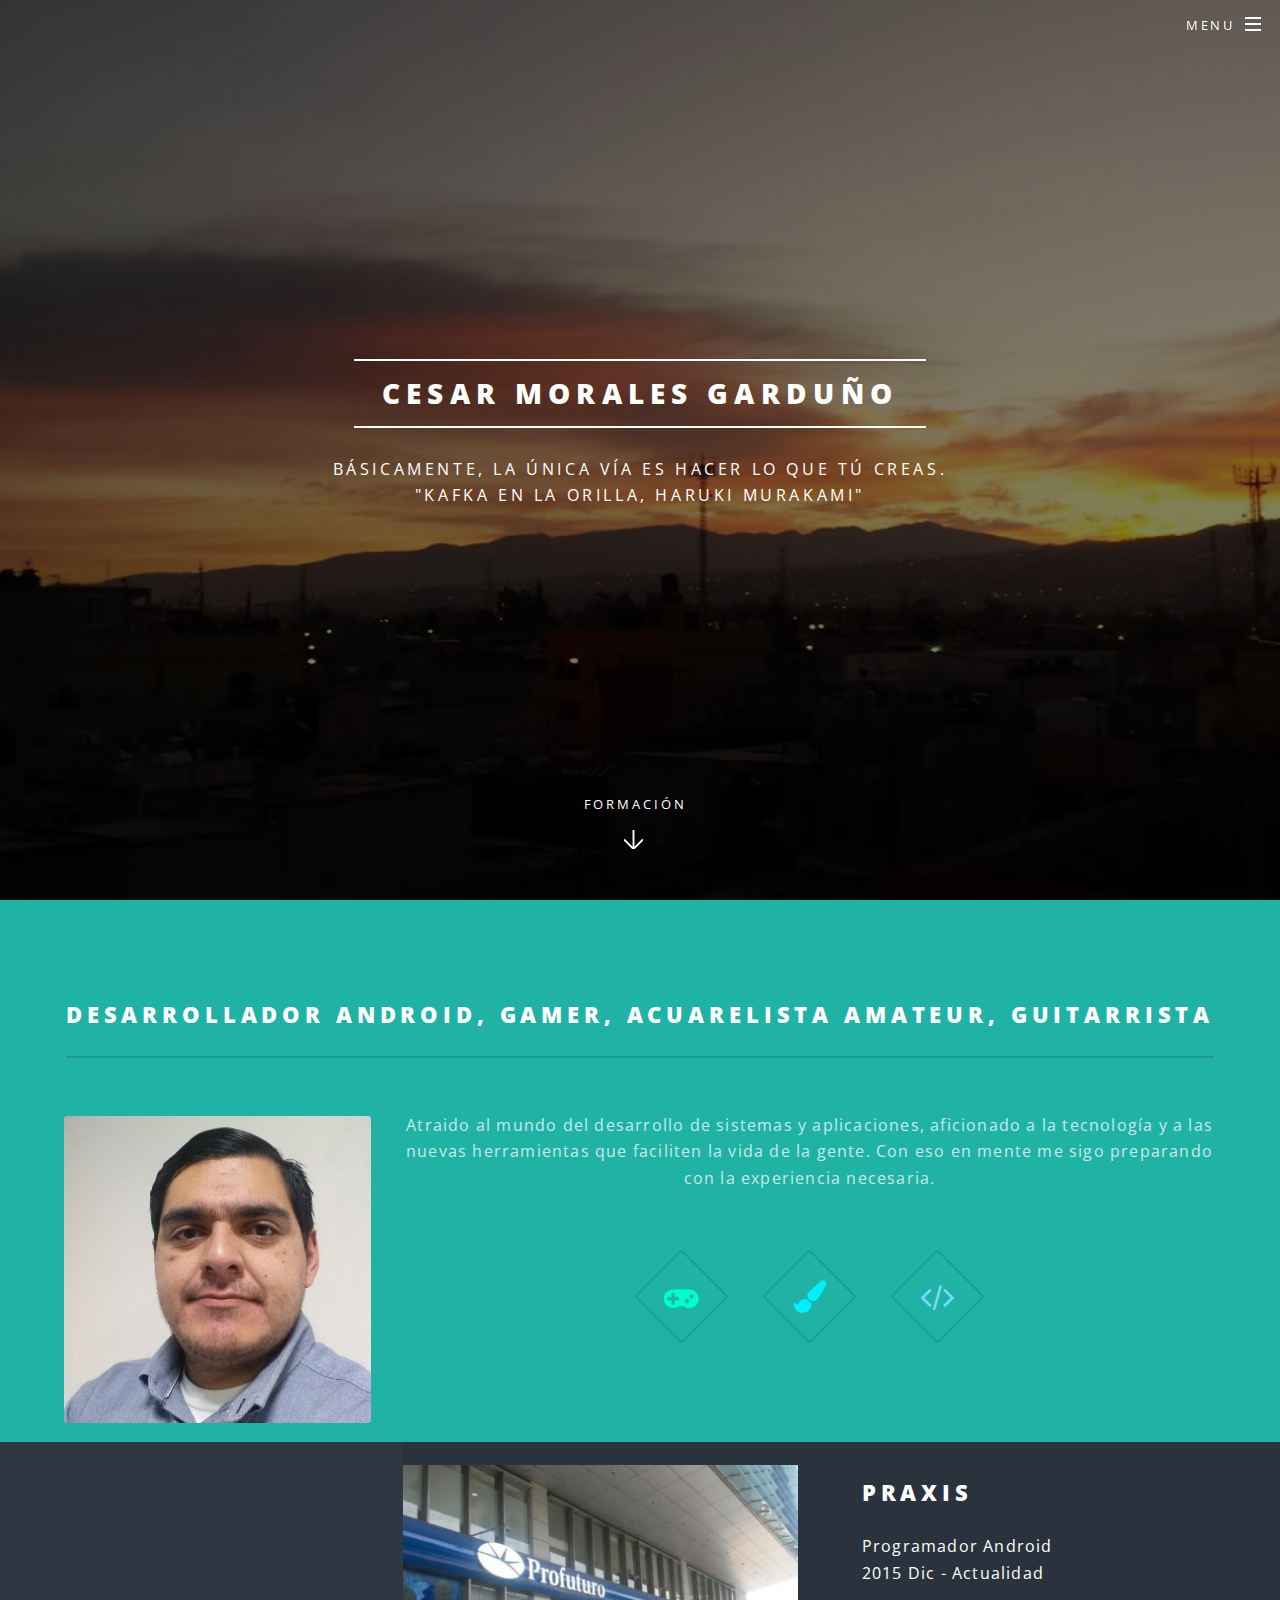
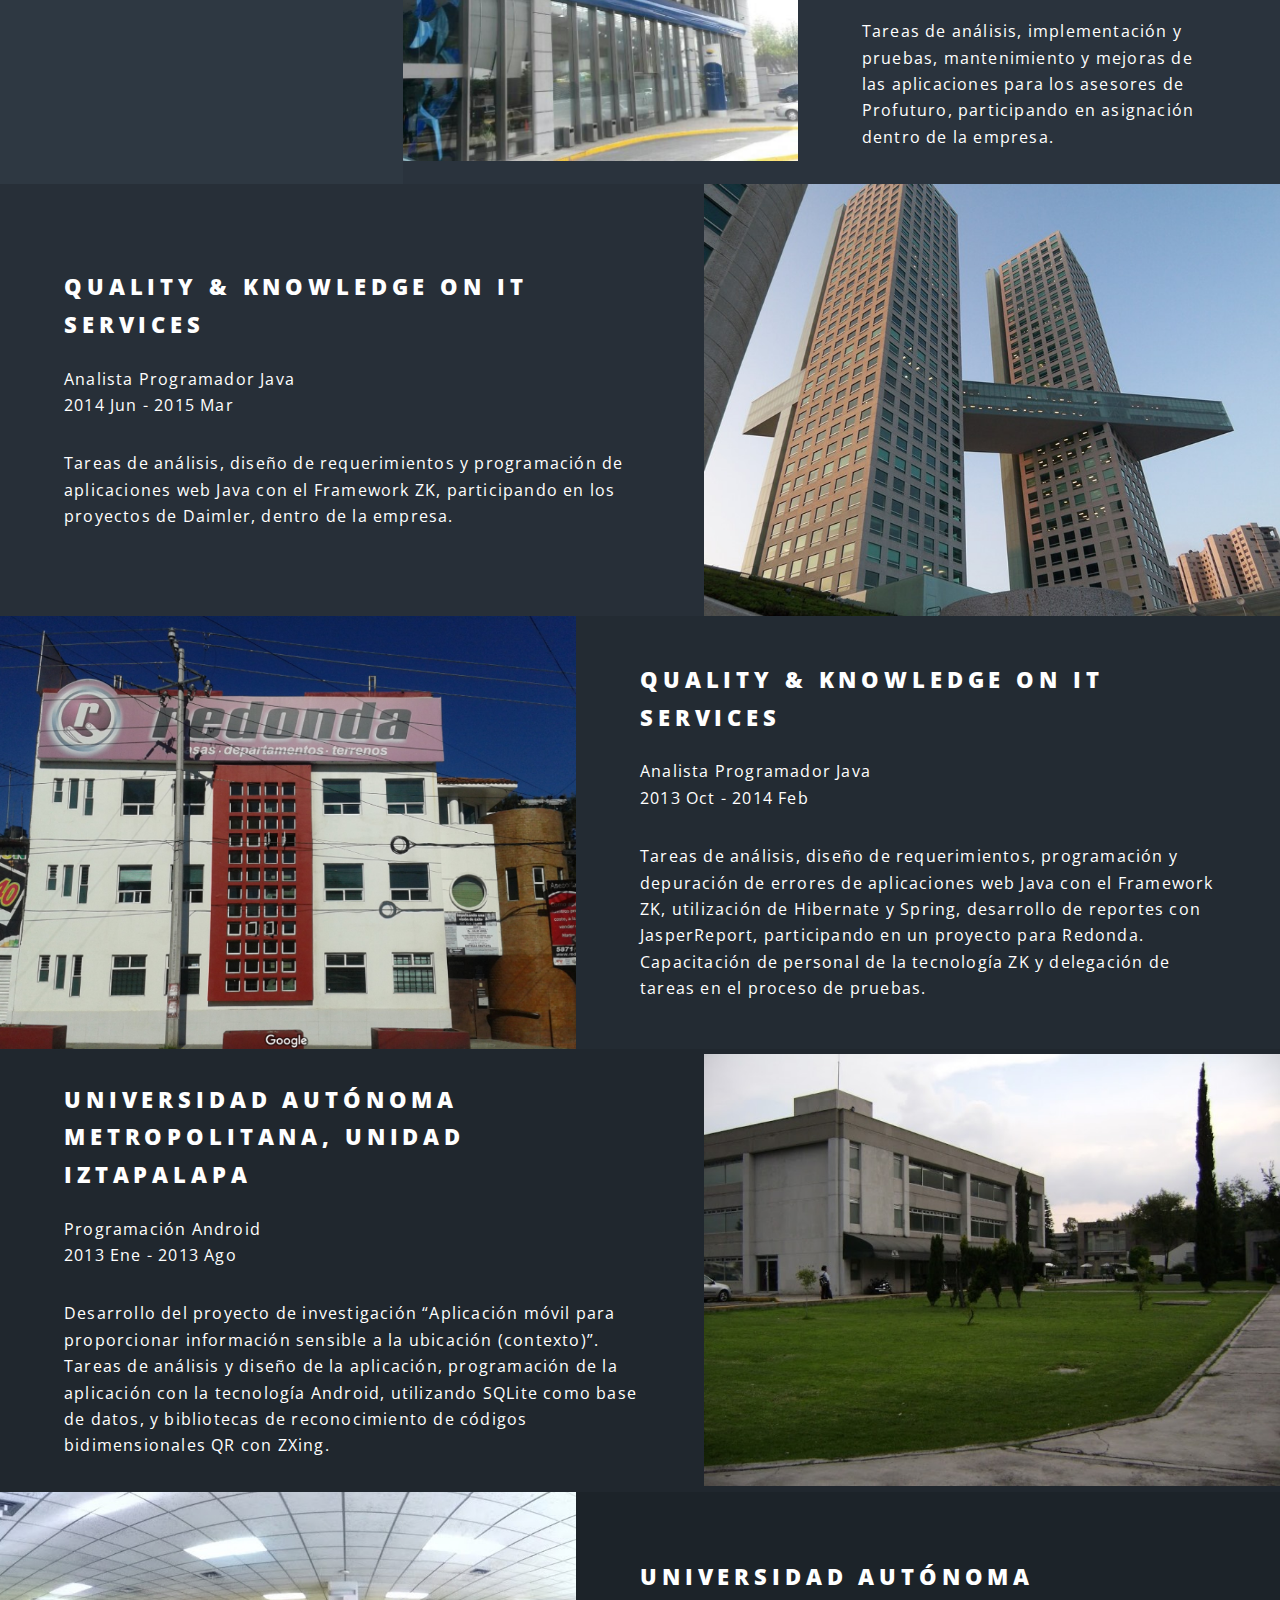
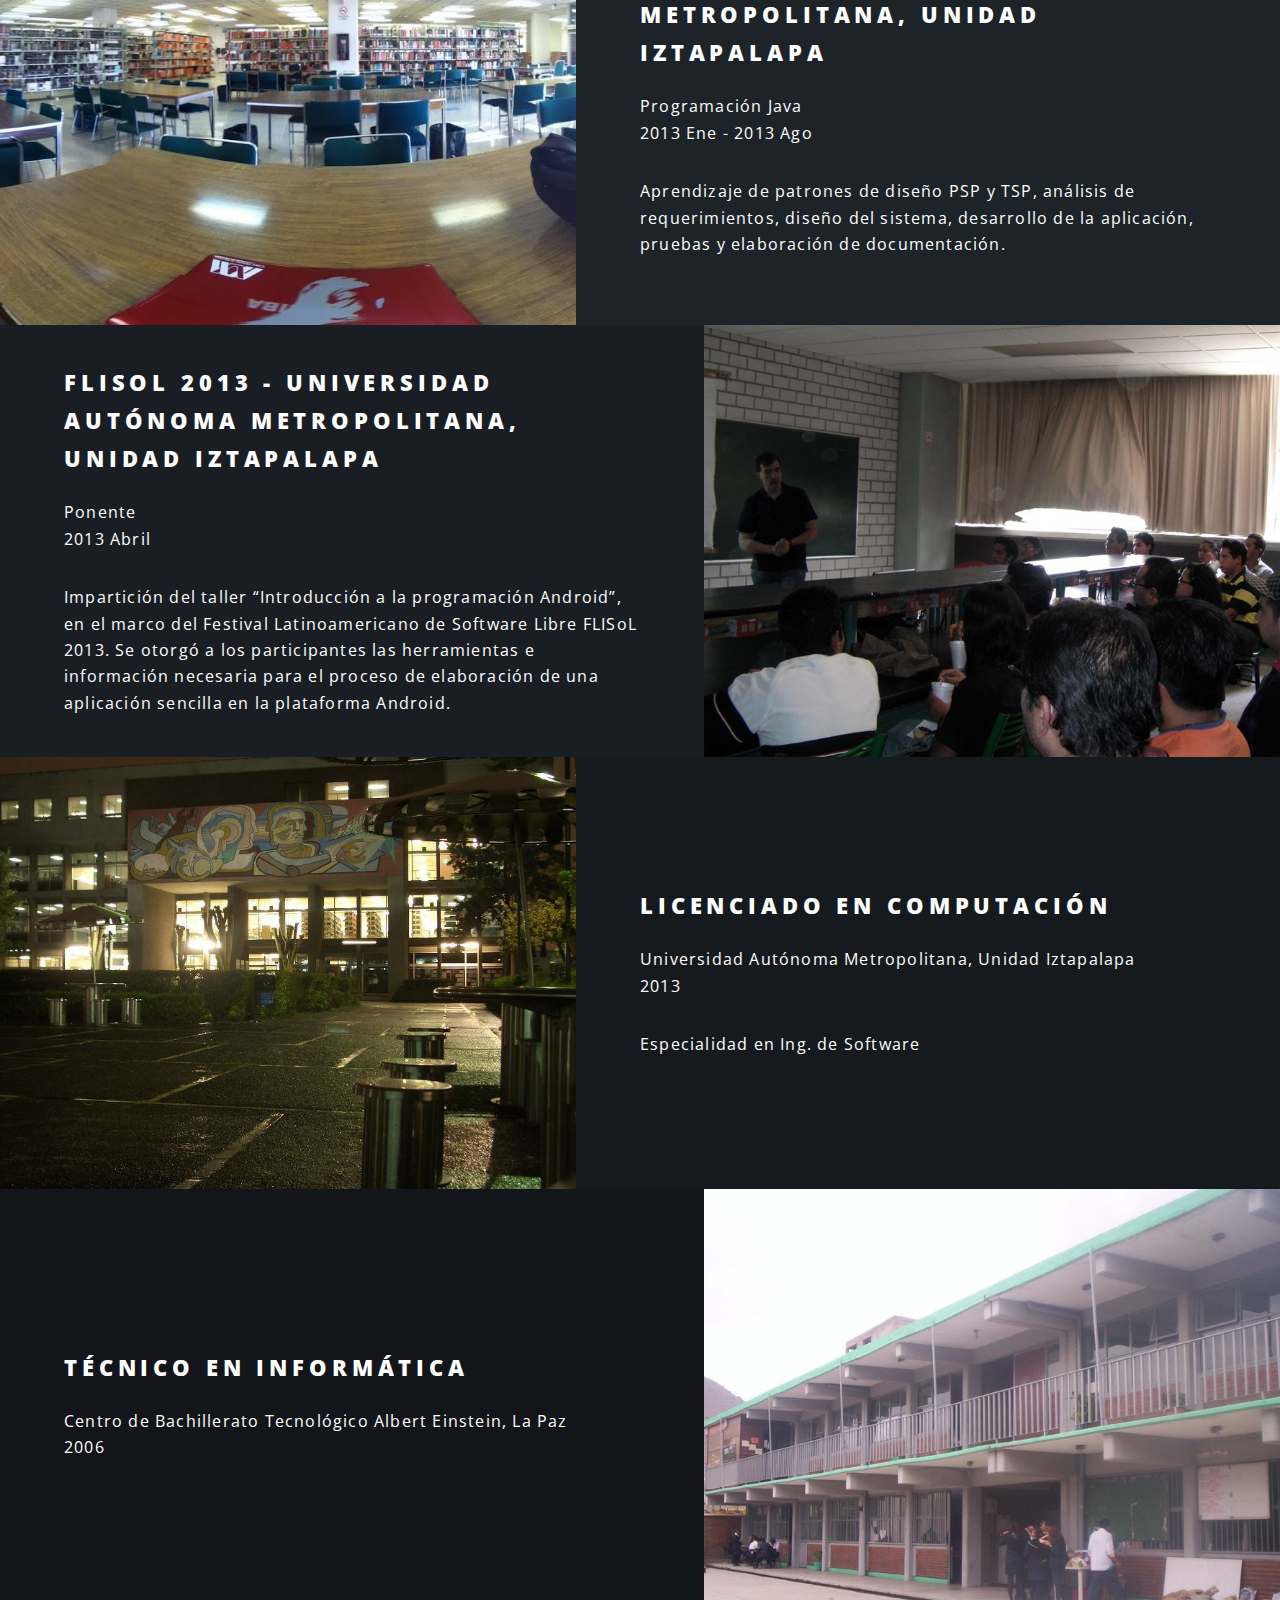
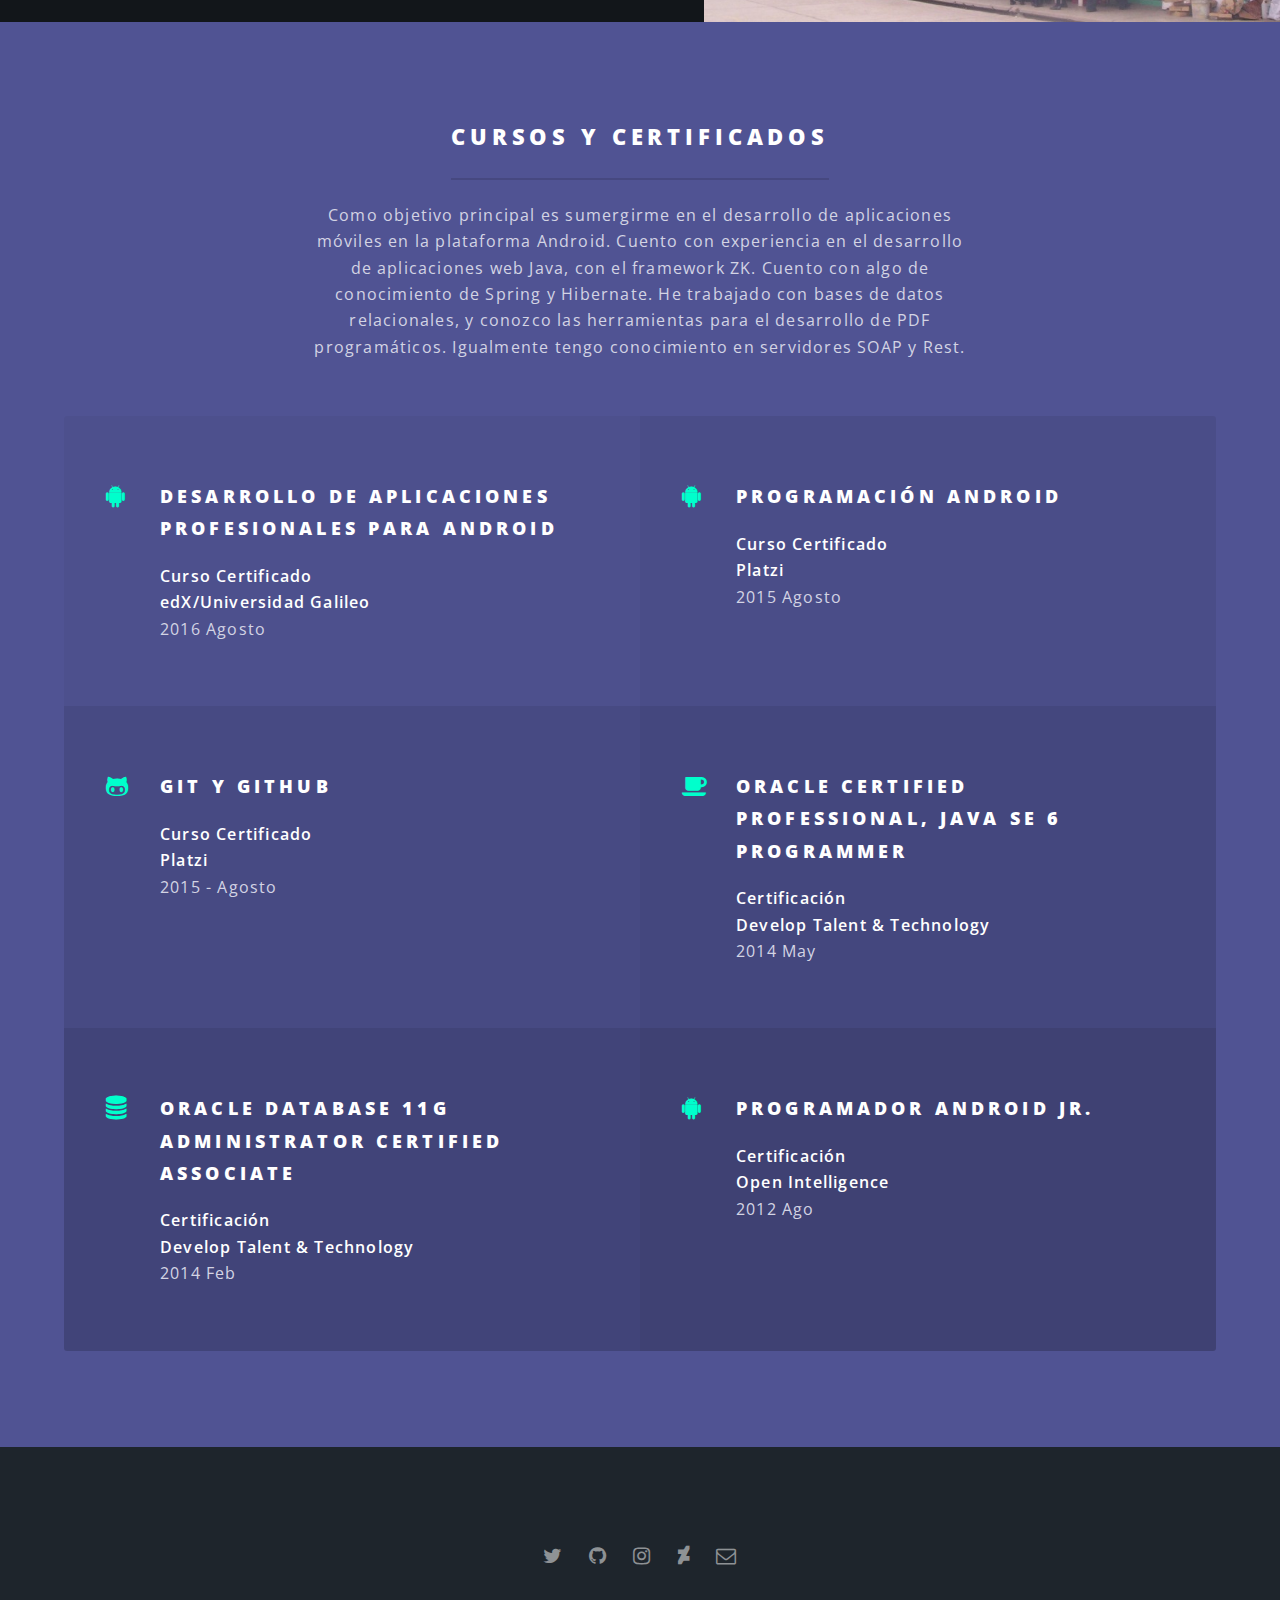
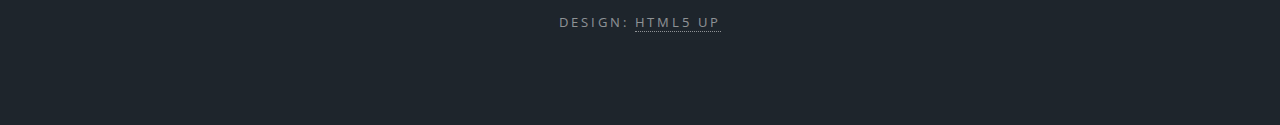
==== commit da4d07c5: "Actualización del perfil" ====
--- a/index.html
+++ b/index.html
@@ -120,7 +120,7 @@
 							</div>
 						</section>
 						<section class="spotlight">
-							<div class="image"><img src="images/pic_uam.jpg" alt="" /></div><div class="content">
+							<div class="image"><img src="images/pic_uam.JPG" alt="" /></div><div class="content">
 								<h2>
 									Universidad Autónoma Metropolitana, Unidad Iztapalapa
 								</h2>
@@ -162,7 +162,7 @@
 							</div>
 						</section>
 						<section class="spotlight">
-							<div class="image"><img src="images/pic_uam_03.jpg" alt="" /></div><div class="content">
+							<div class="image"><img src="images/pic_uam_03.JPG" alt="" /></div><div class="content">
 								<h2>
 									Licenciado en Computación
 								</h2>
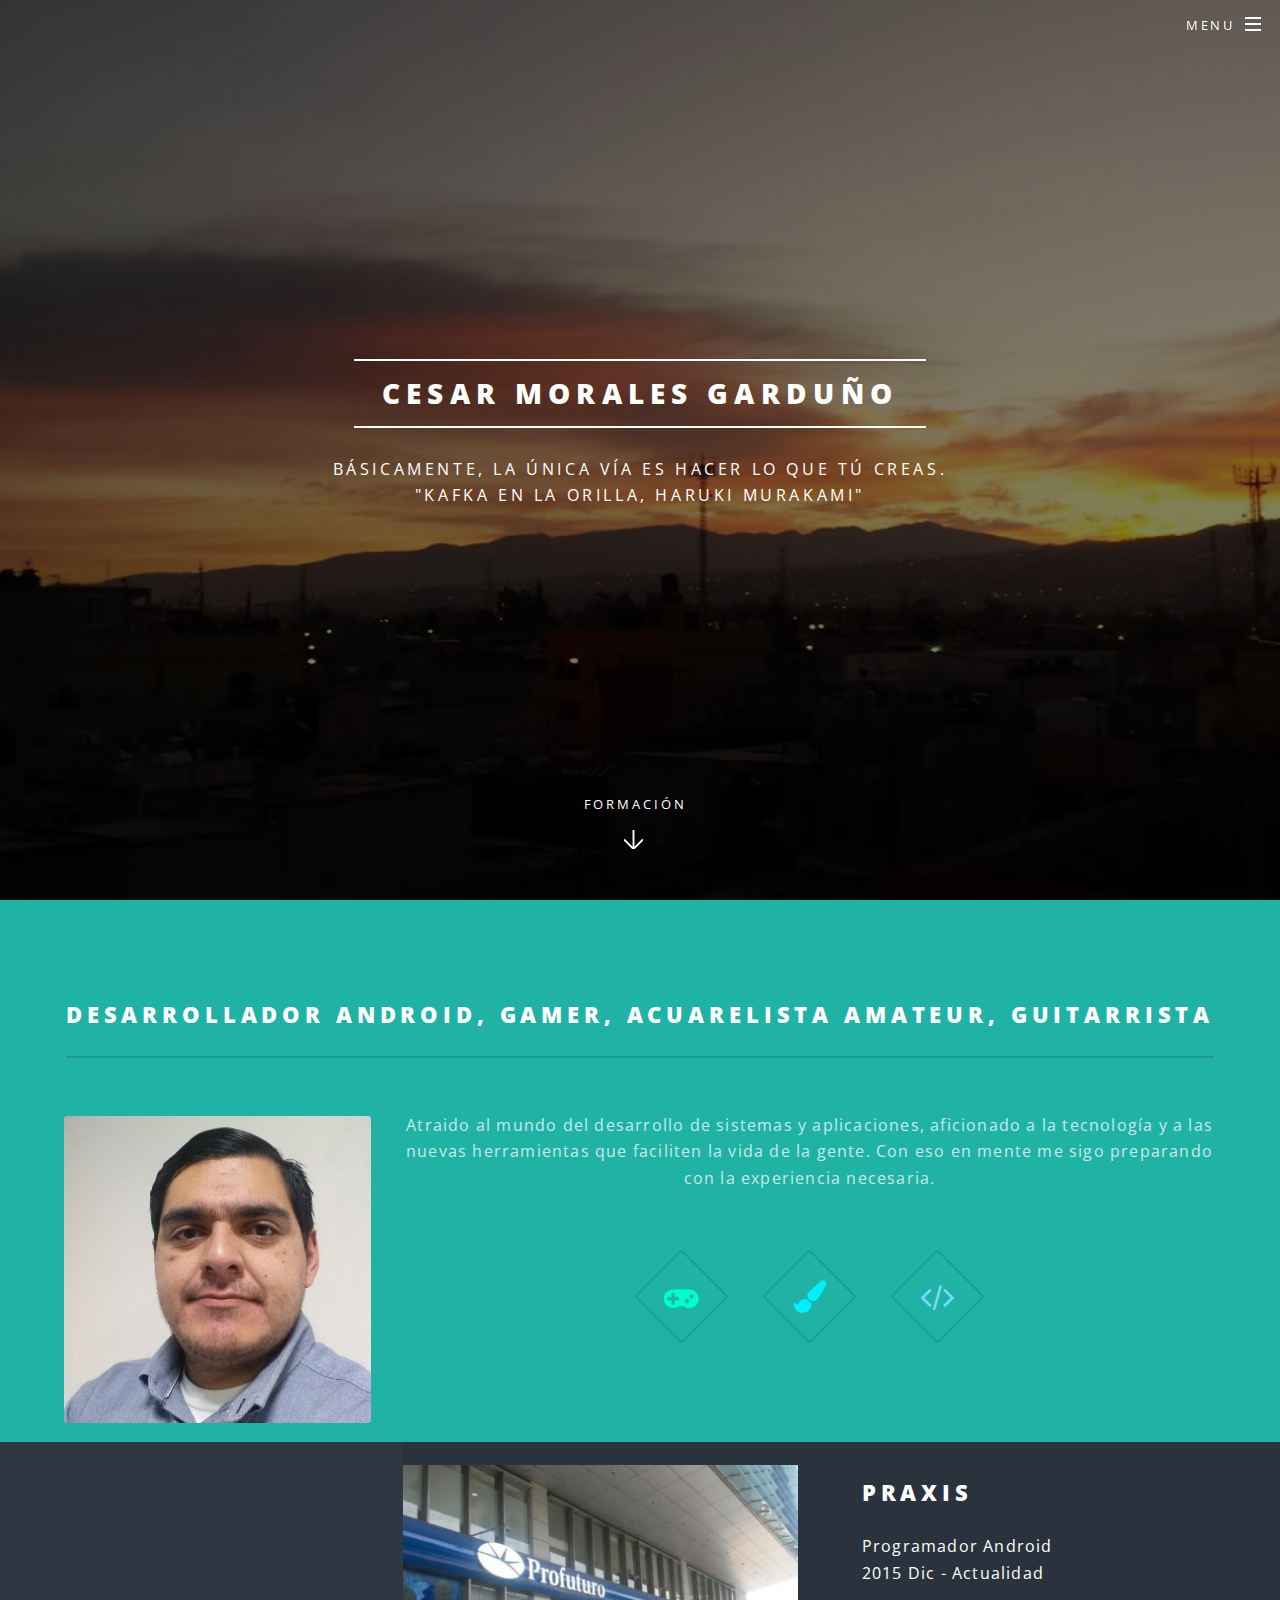
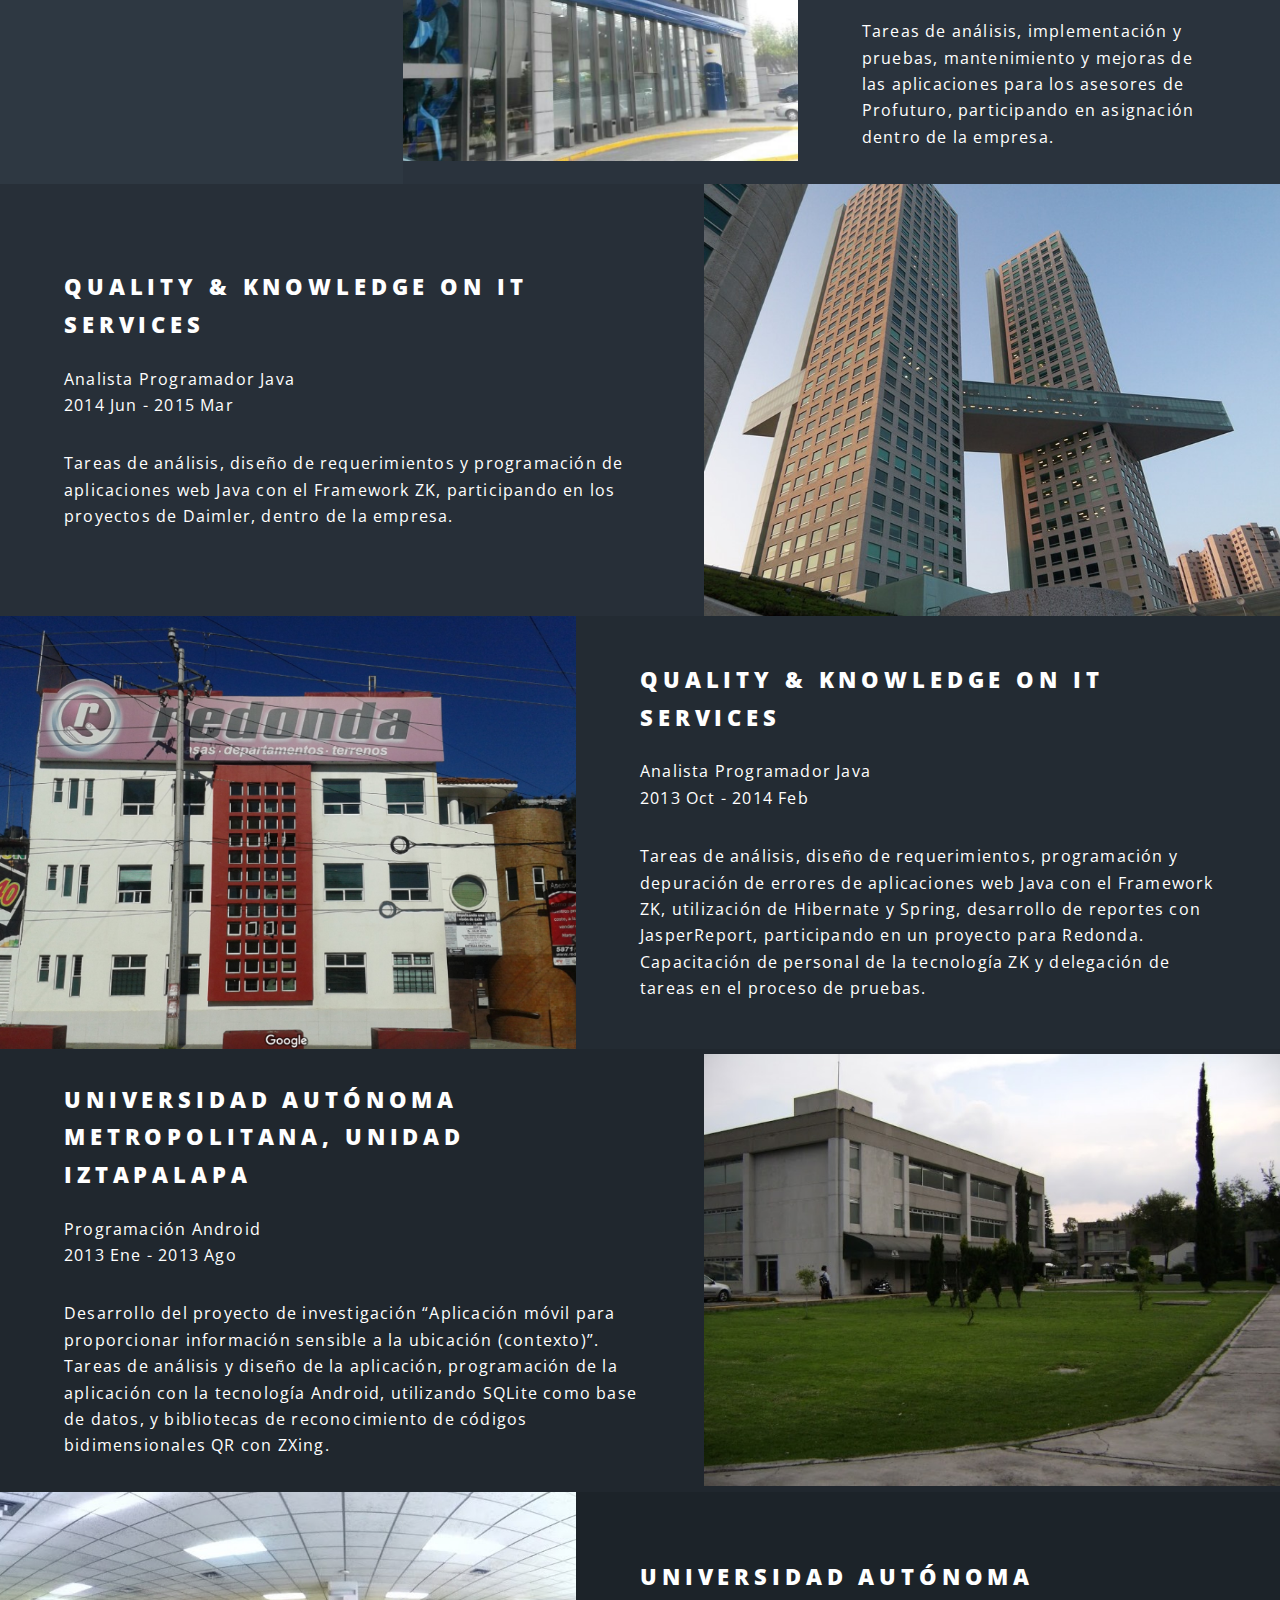
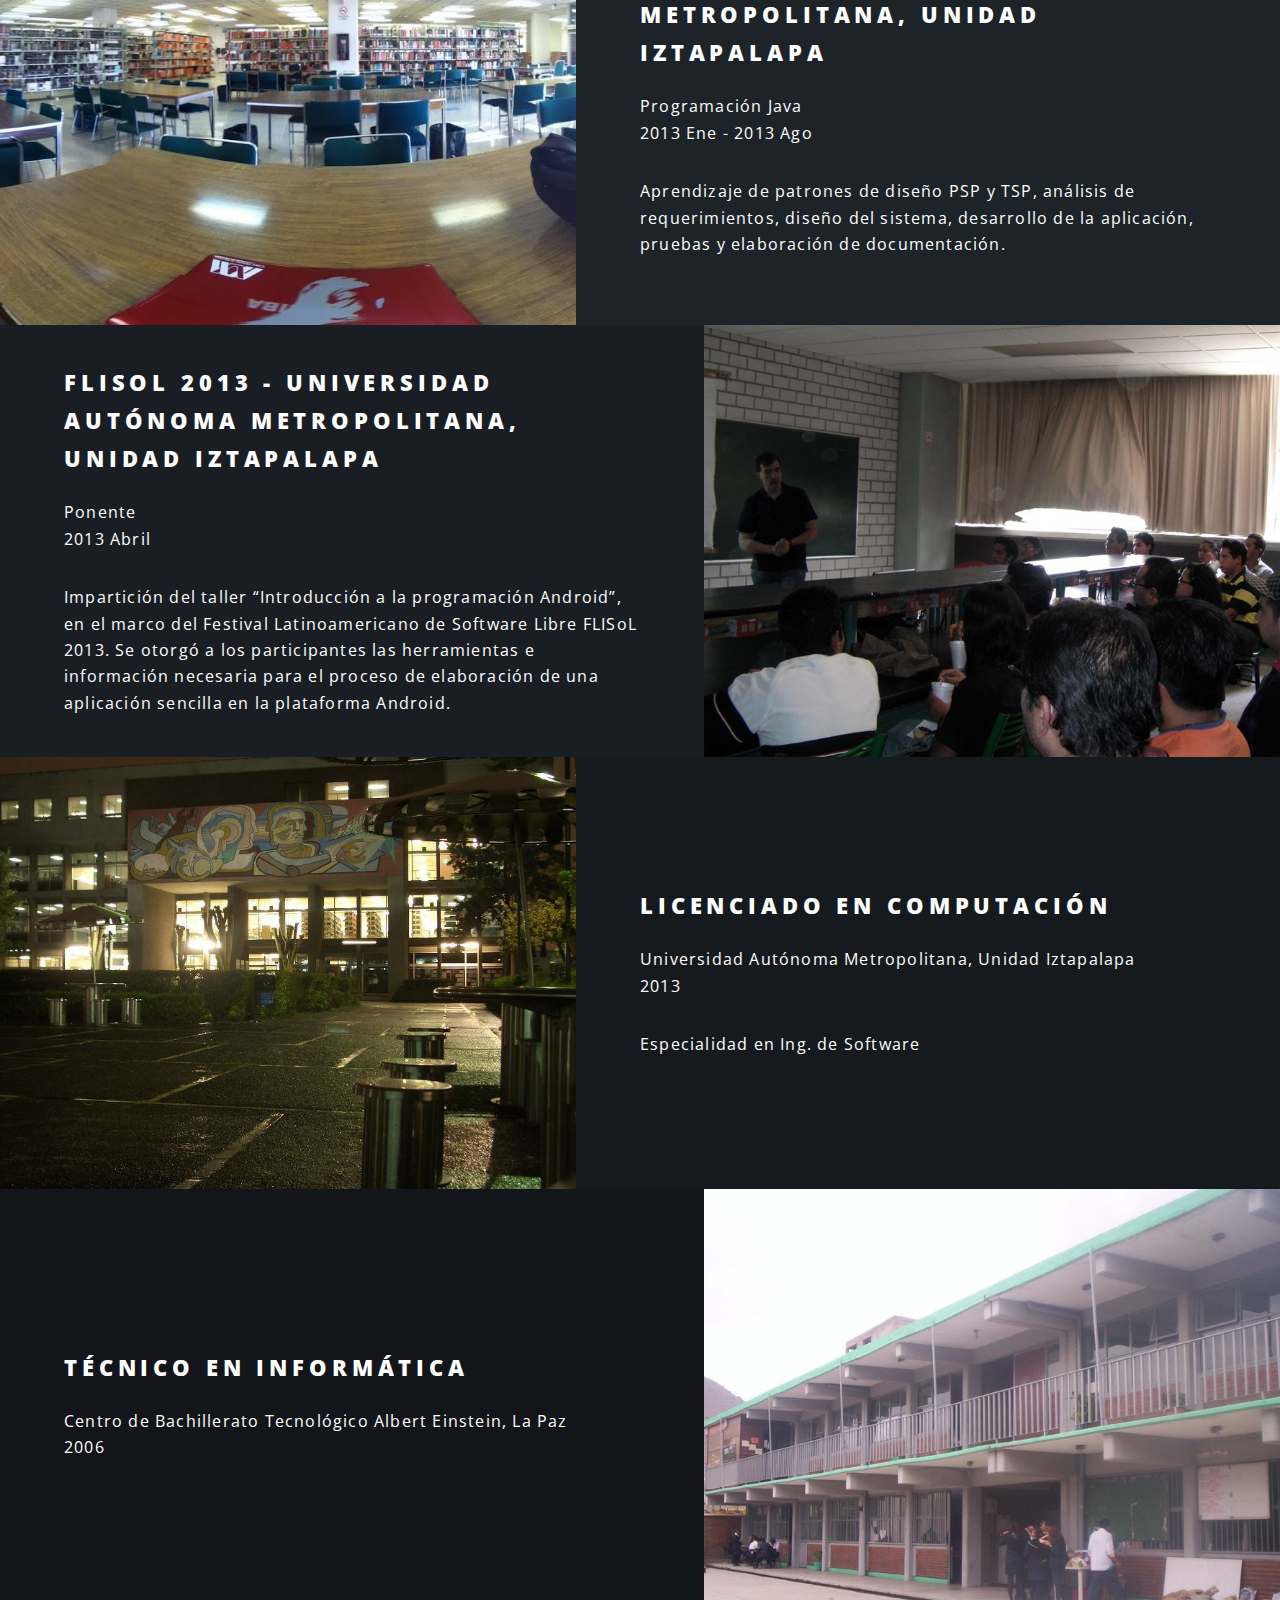
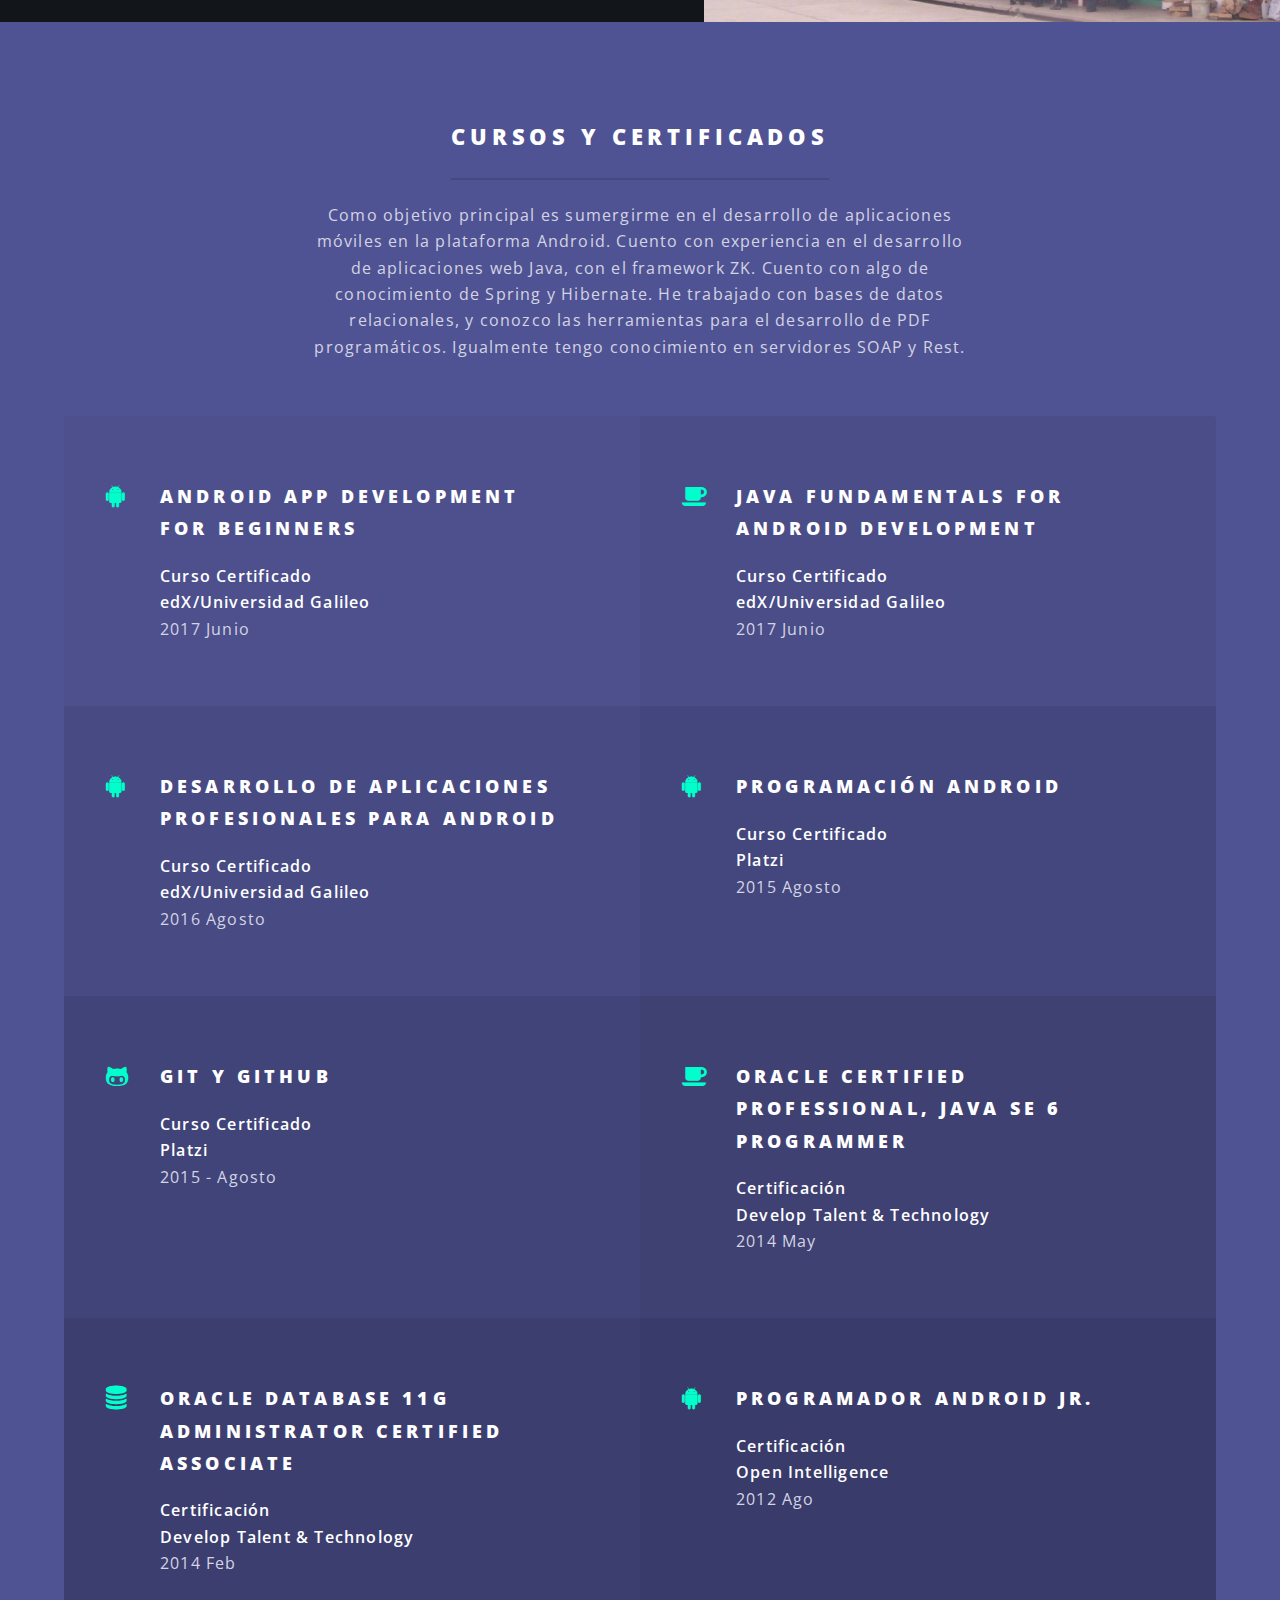
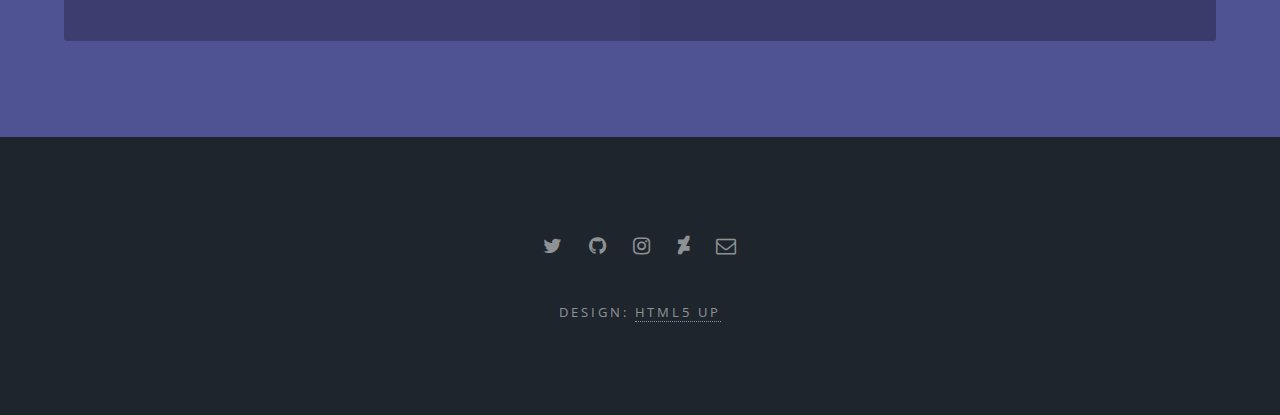
==== commit 105191a0: "Actualización de los cursos certificados" ====
--- a/index.html
+++ b/index.html
@@ -203,6 +203,26 @@
 								</p>
 							</header>
 							<ul class="features">
+                                <li class="icon fa-android">
+                                    <h3>Android App Development for Beginners</h3>
+                                    <p>
+                                        <b>
+                                            Curso Certificado<br />
+                                            edX/Universidad Galileo<br />
+                                        </b>    
+                                        2017 Junio
+                                    </p>
+                                </li>
+                                <li class="icon fa-coffee">
+                                    <h3>Java Fundamentals for Android Development</h3>
+                                    <p>
+                                        <b>
+                                            Curso Certificado<br />
+                                            edX/Universidad Galileo<br />
+                                        </b>    
+                                        2017 Junio
+                                    </p>
+                                </li>
 								<li class="icon fa-android">
 									<h3>Desarrollo de Aplicaciones Profesionales para Android</h3>
 									<p>
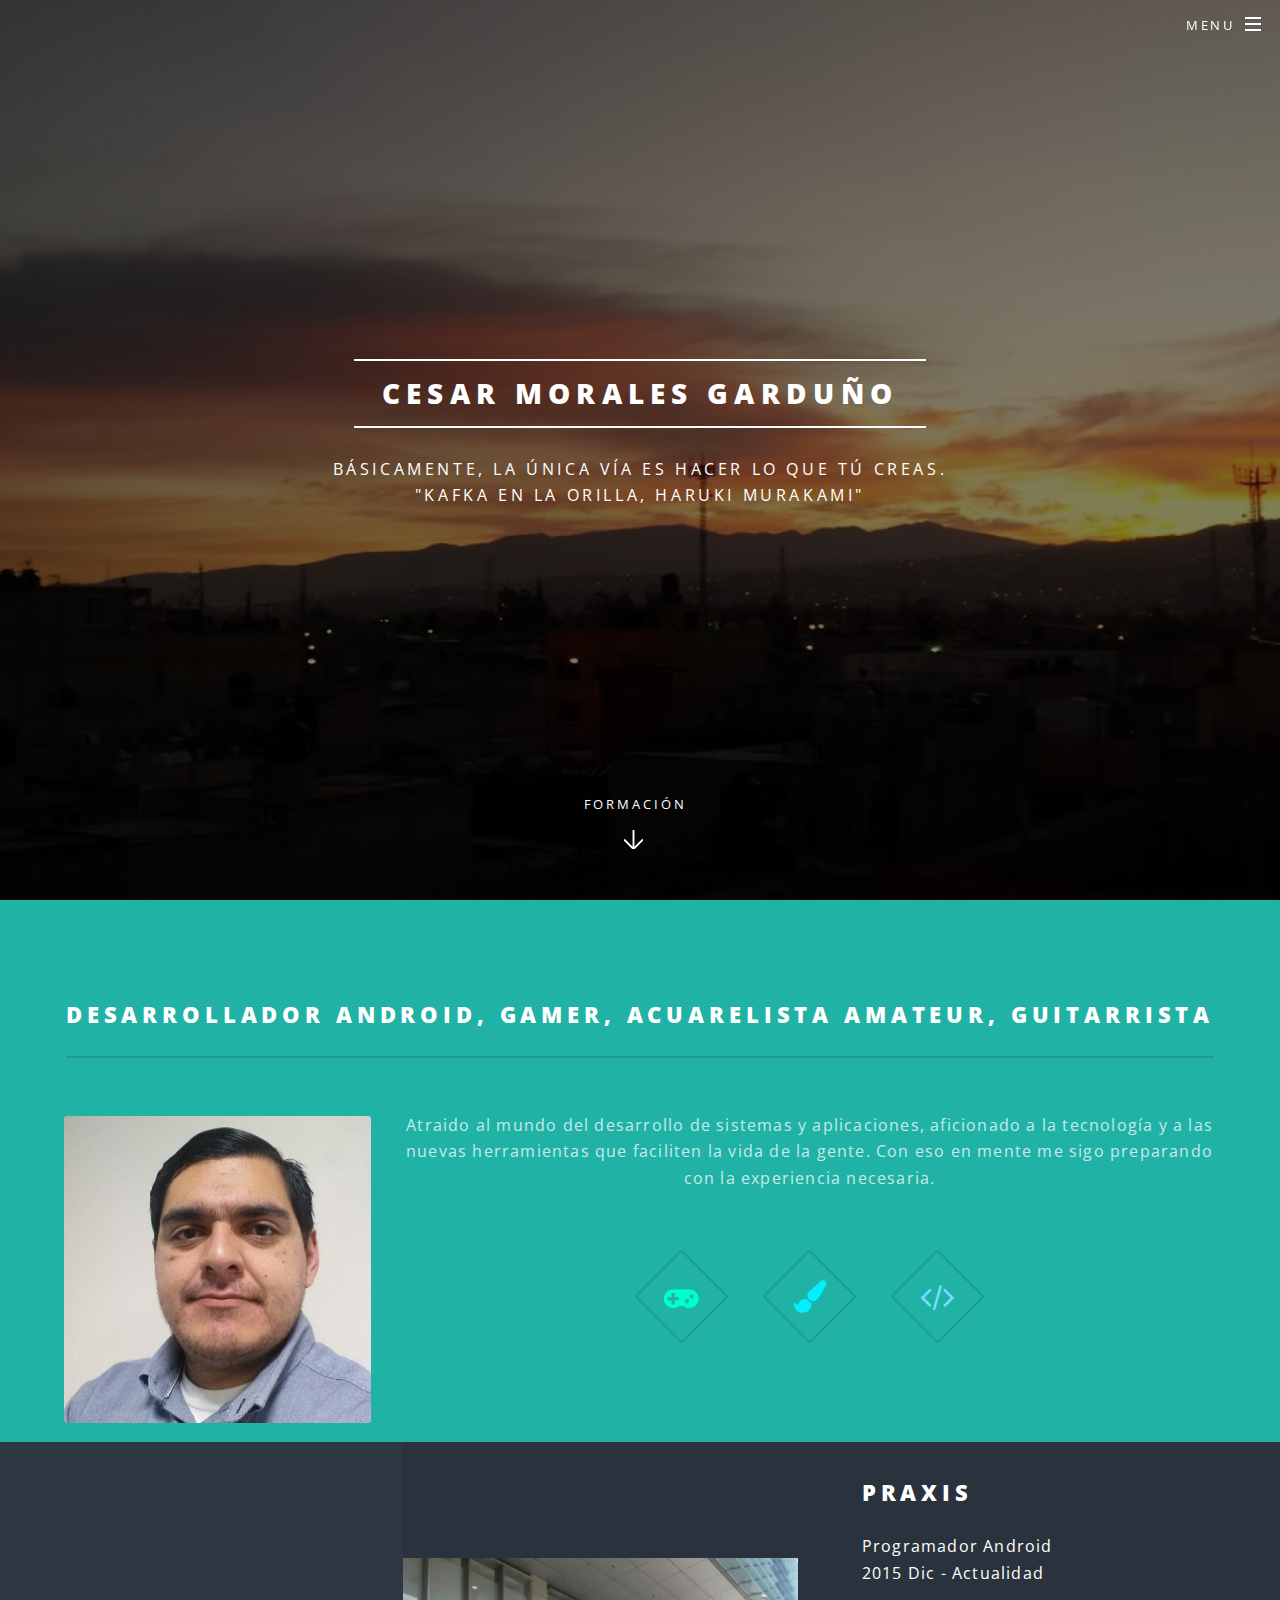
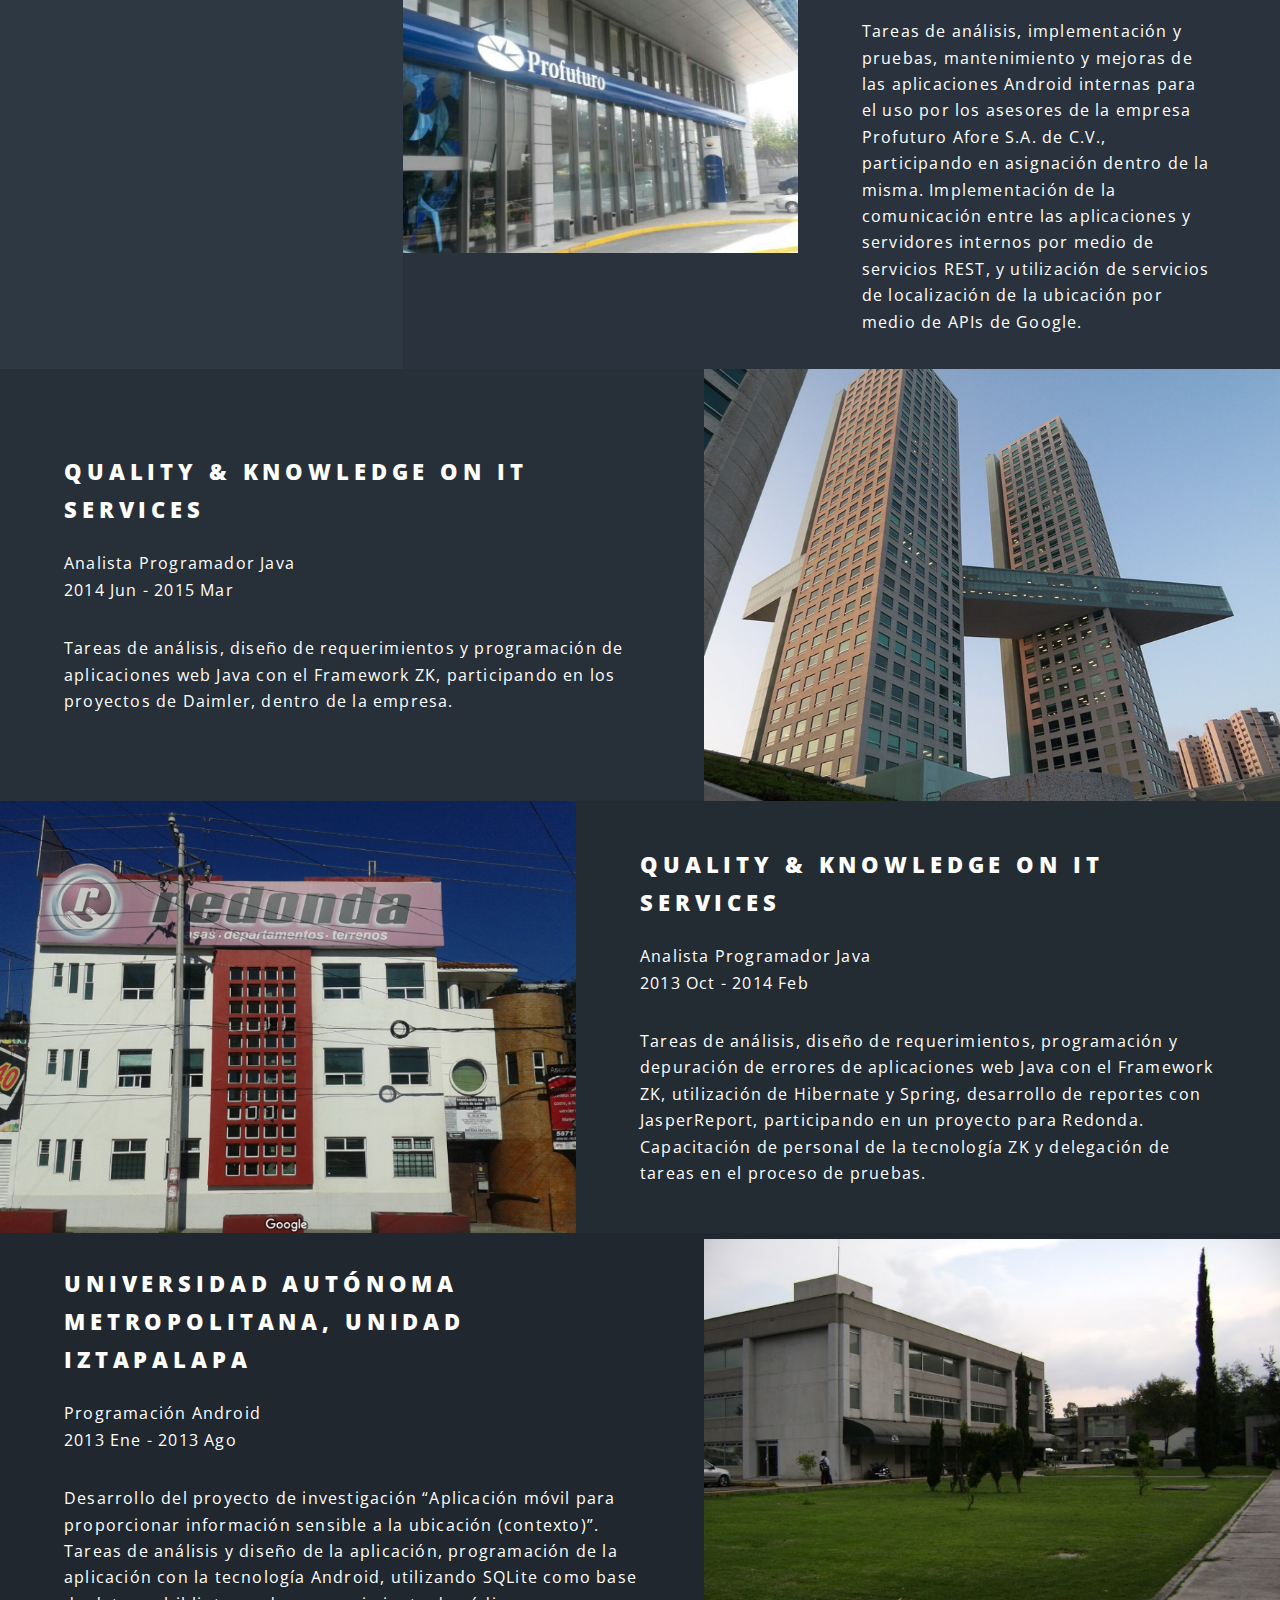
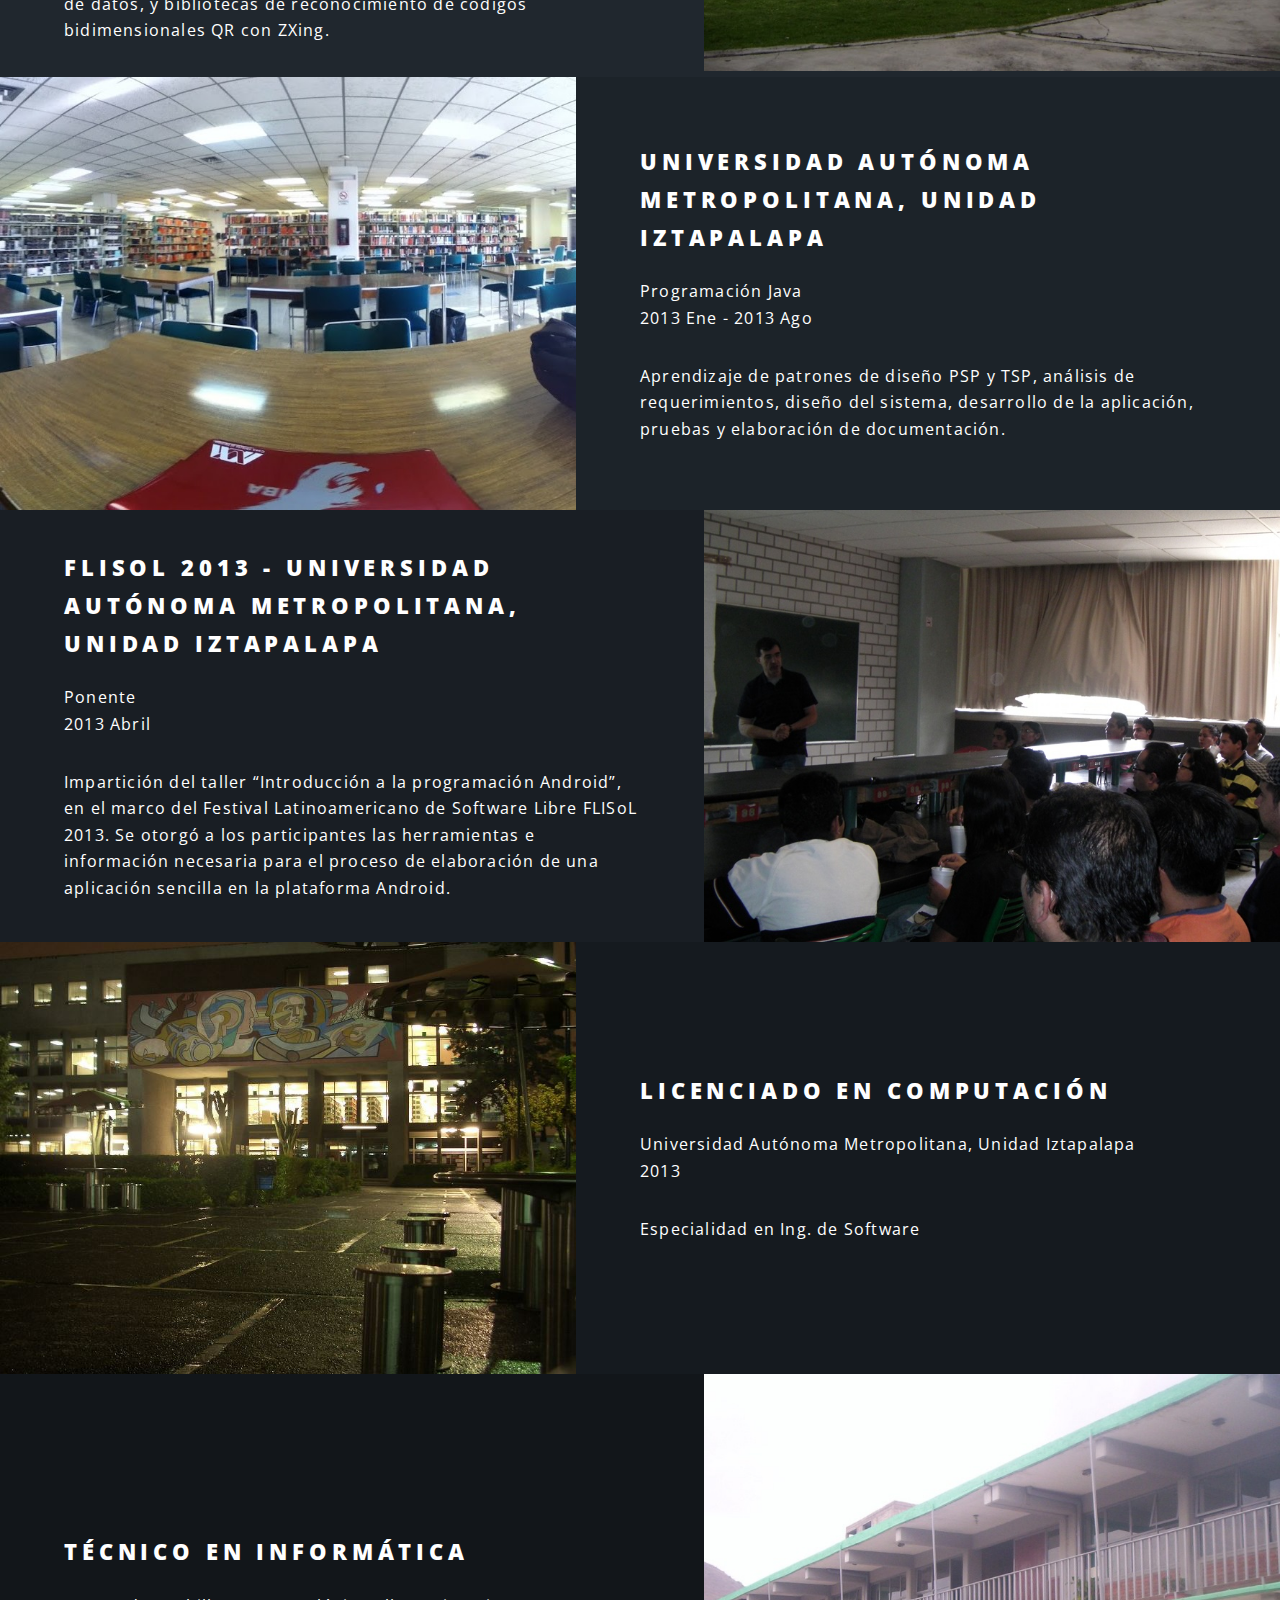
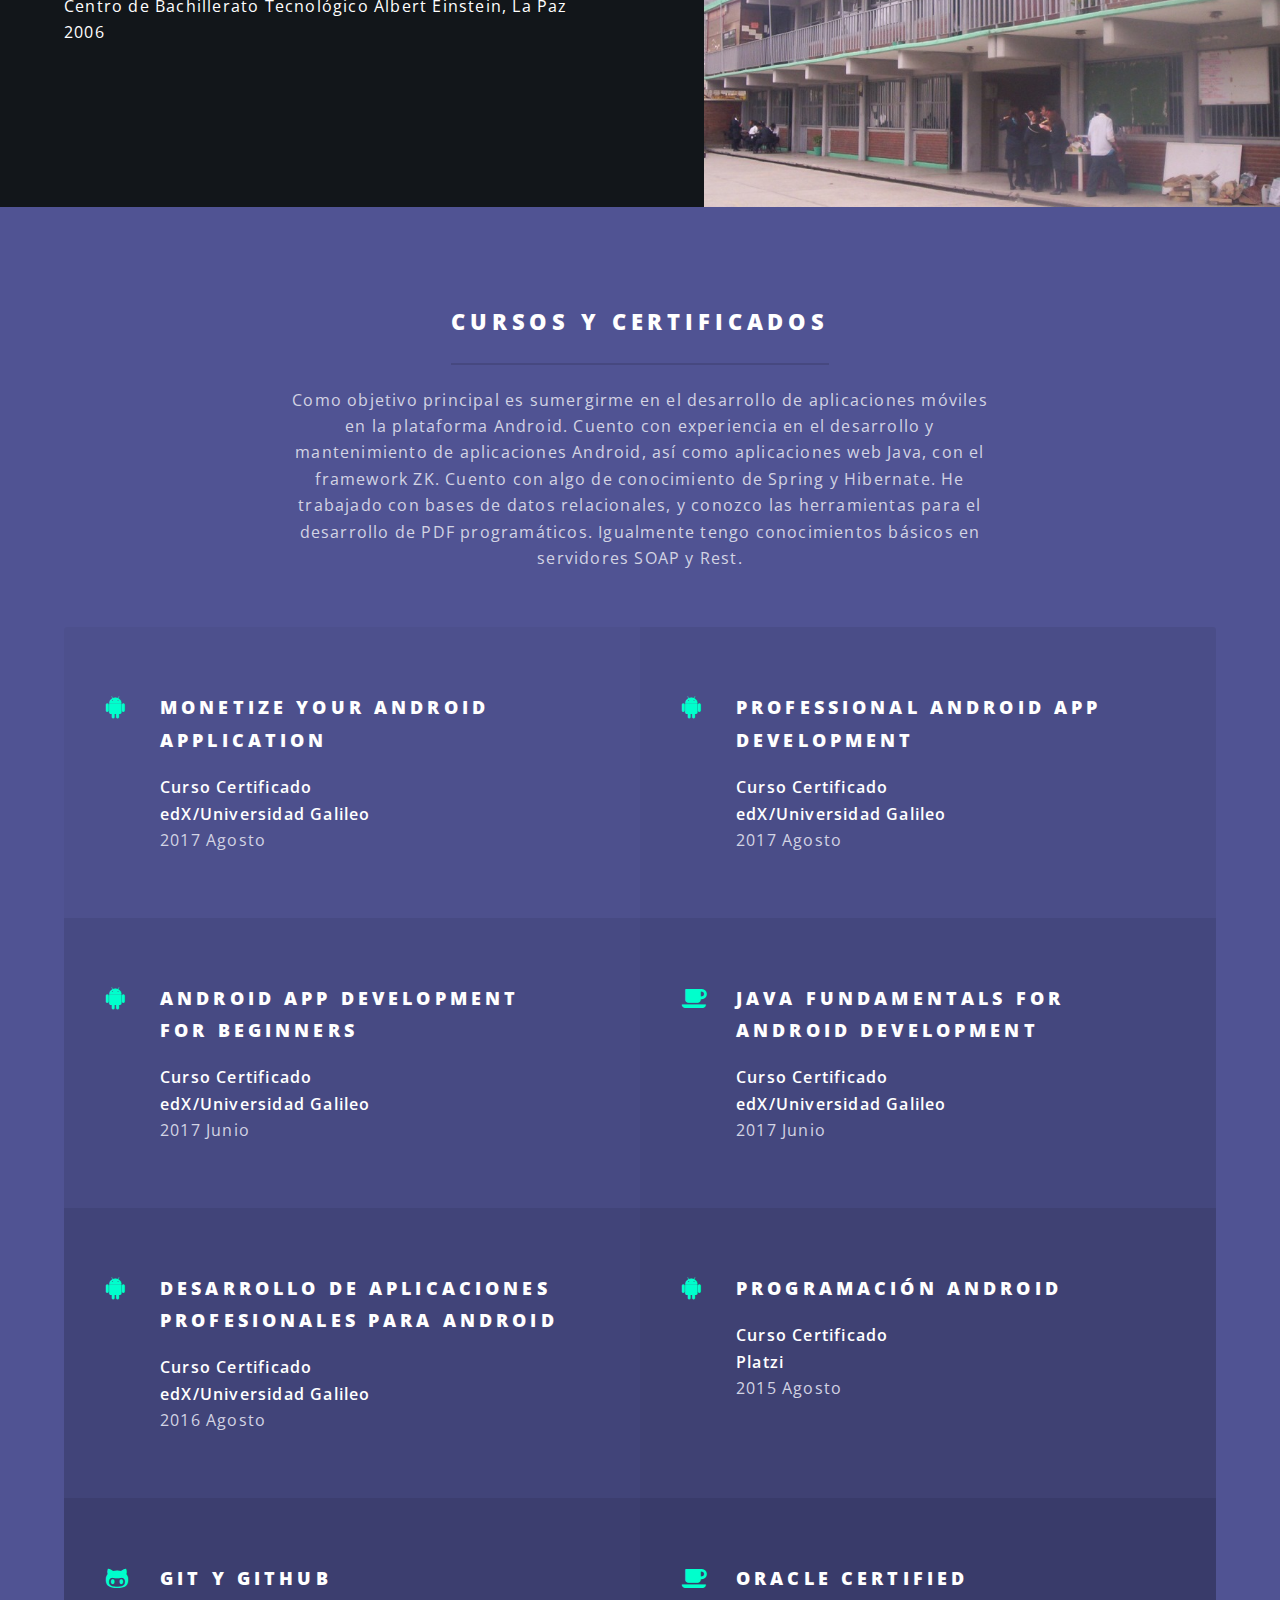
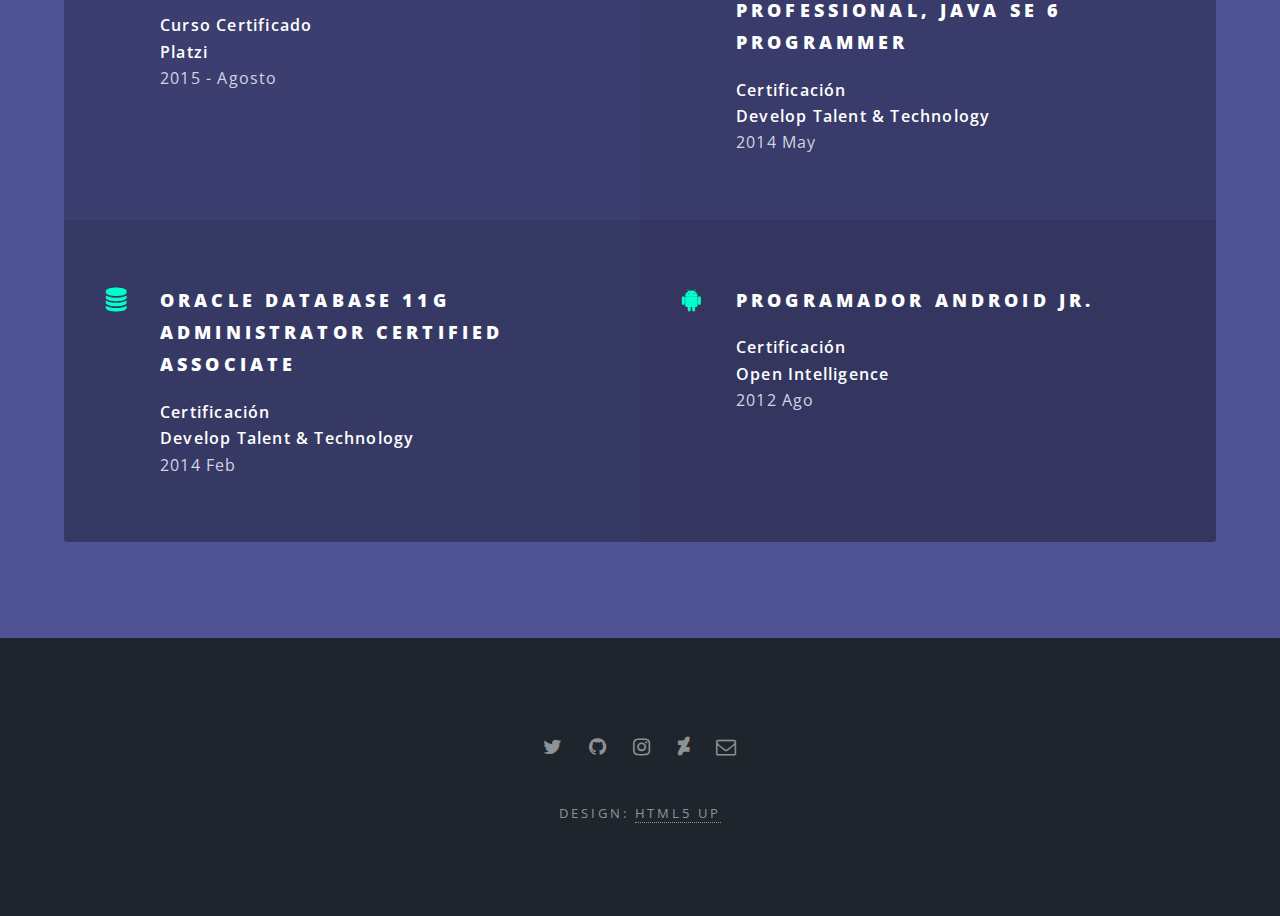
==== commit 391b2da1: "Actualización de perfíl, con certificados de edX Android 2017 Agosto" ====
--- a/index.html
+++ b/index.html
@@ -86,7 +86,7 @@
 									2015 Dic - Actualidad
 								</p>
 								<p>
-									Tareas de análisis, implementación y pruebas, mantenimiento y mejoras de las aplicaciones para los asesores de Profuturo, 	participando en asignación dentro de la empresa.
+									Tareas de análisis, implementación y pruebas, mantenimiento y mejoras de las aplicaciones Android internas para el uso por los asesores de la empresa Profuturo Afore S.A. de C.V., participando en asignación dentro de la misma. Implementación de la comunicación entre las aplicaciones y servidores internos por medio de servicios REST, y utilización de servicios de localización de la ubicación por medio de APIs de Google.
 								</p>
 							</div>
 						</section>
@@ -194,15 +194,36 @@
 							<header class="major">
 								<h2>Cursos y Certificados</h2>
 								<p>
-									Como objetivo principal es sumergirme en el desarrollo de aplicaciones <br />
-									móviles en la plataforma Android. Cuento con experiencia en el desarrollo <br />
-									de aplicaciones web Java, con el framework ZK. Cuento con algo de <br />
-									conocimiento de Spring y Hibernate. He trabajado con bases de datos <br />
-									relacionales, y conozco las herramientas para el desarrollo de PDF <br />
-									programáticos. Igualmente tengo conocimiento en servidores SOAP y Rest.
+									Como objetivo principal es sumergirme en el desarrollo de aplicaciones móviles <br />
+									en la plataforma Android. Cuento con experiencia en el desarrollo y <br />
+									mantenimiento de aplicaciones Android, así como aplicaciones web Java, con el <br />
+									framework ZK. Cuento con algo de conocimiento de Spring y Hibernate. He <br />
+									trabajado con bases de datos relacionales, y conozco las herramientas para el <br />
+									desarrollo de PDF programáticos. Igualmente tengo conocimientos básicos en <br />
+									servidores SOAP y Rest.
 								</p>
 							</header>
 							<ul class="features">
+								<li class="icon fa-android">
+                                    <h3>Monetize your Android Application</h3>
+                                    <p>
+                                        <b>
+                                            Curso Certificado<br />
+                                            edX/Universidad Galileo<br />
+                                        </b>    
+                                        2017 Agosto
+                                    </p>
+                                </li>
+                                <li class="icon fa-android">
+                                    <h3>Professional Android App Development</h3>
+                                    <p>
+                                        <b>
+                                            Curso Certificado<br />
+                                            edX/Universidad Galileo<br />
+                                        </b>    
+                                        2017 Agosto
+                                    </p>
+                                </li>
                                 <li class="icon fa-android">
                                     <h3>Android App Development for Beginners</h3>
                                     <p>
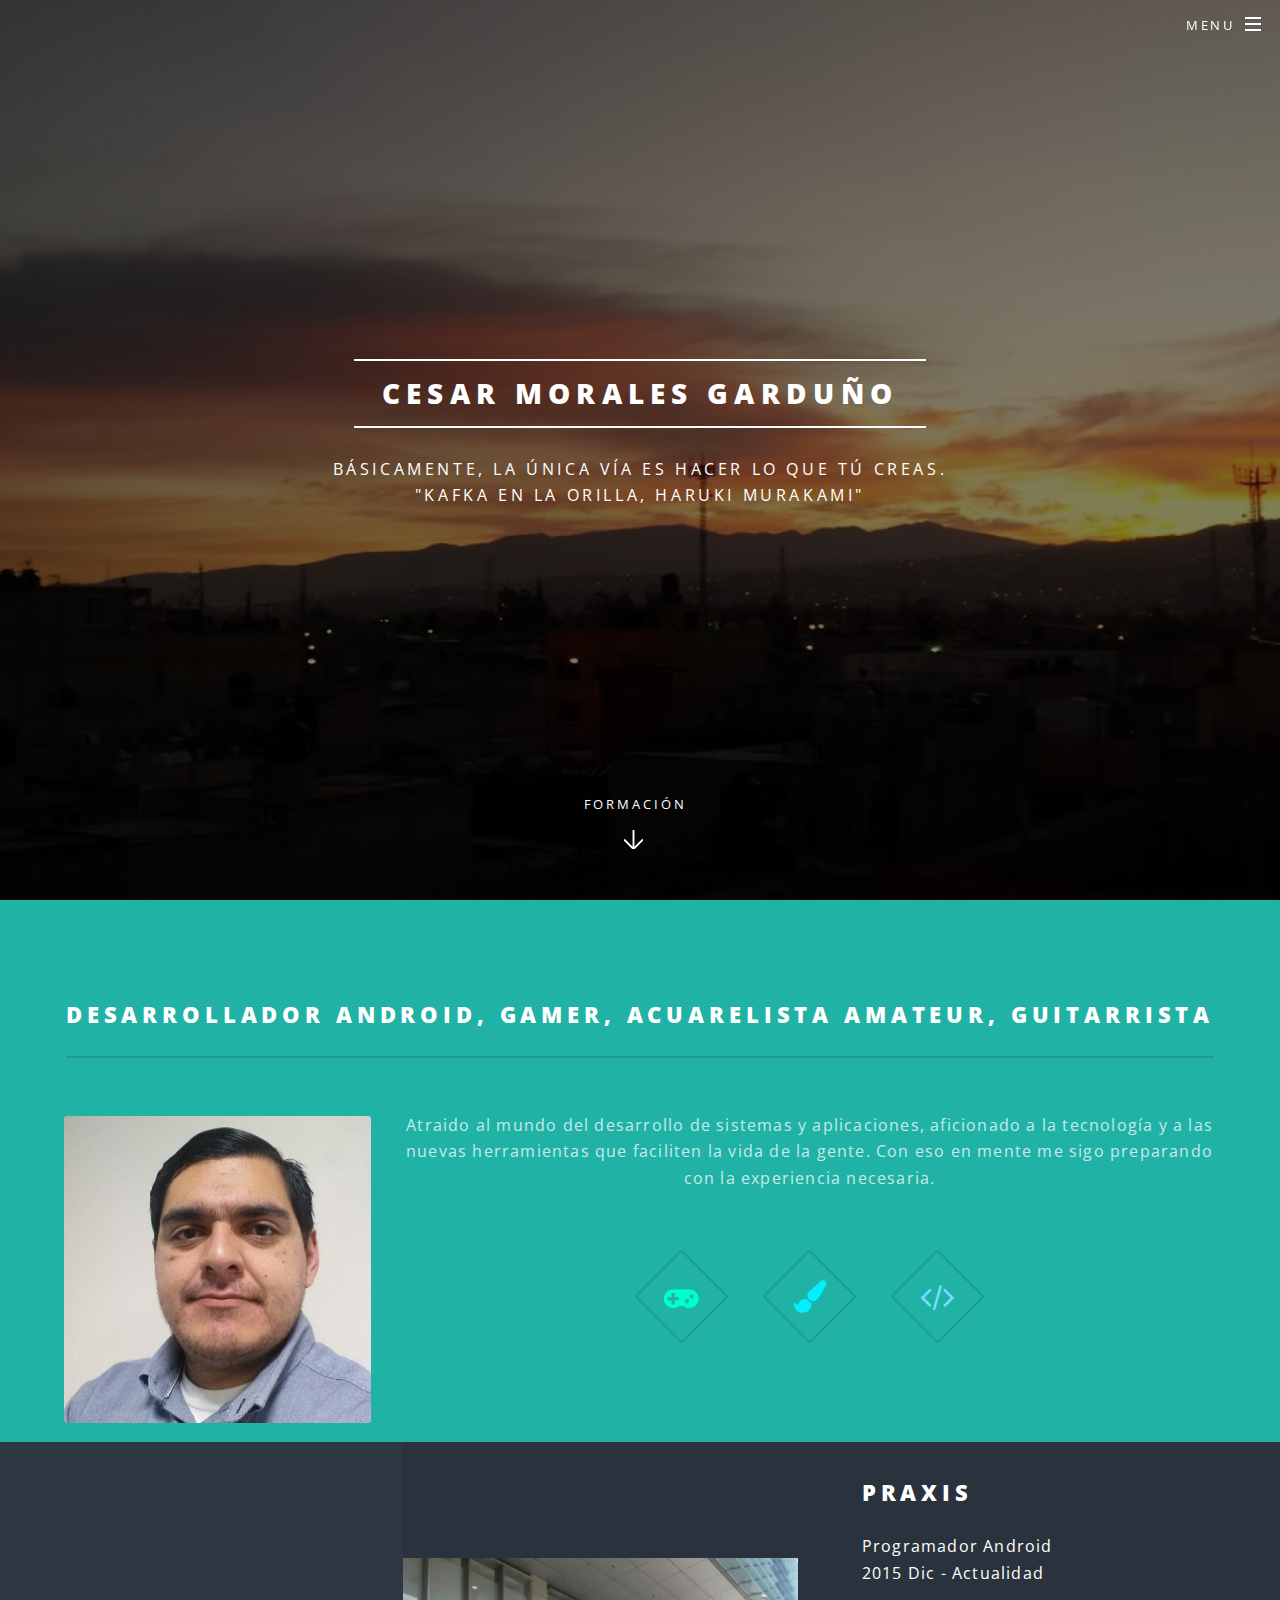
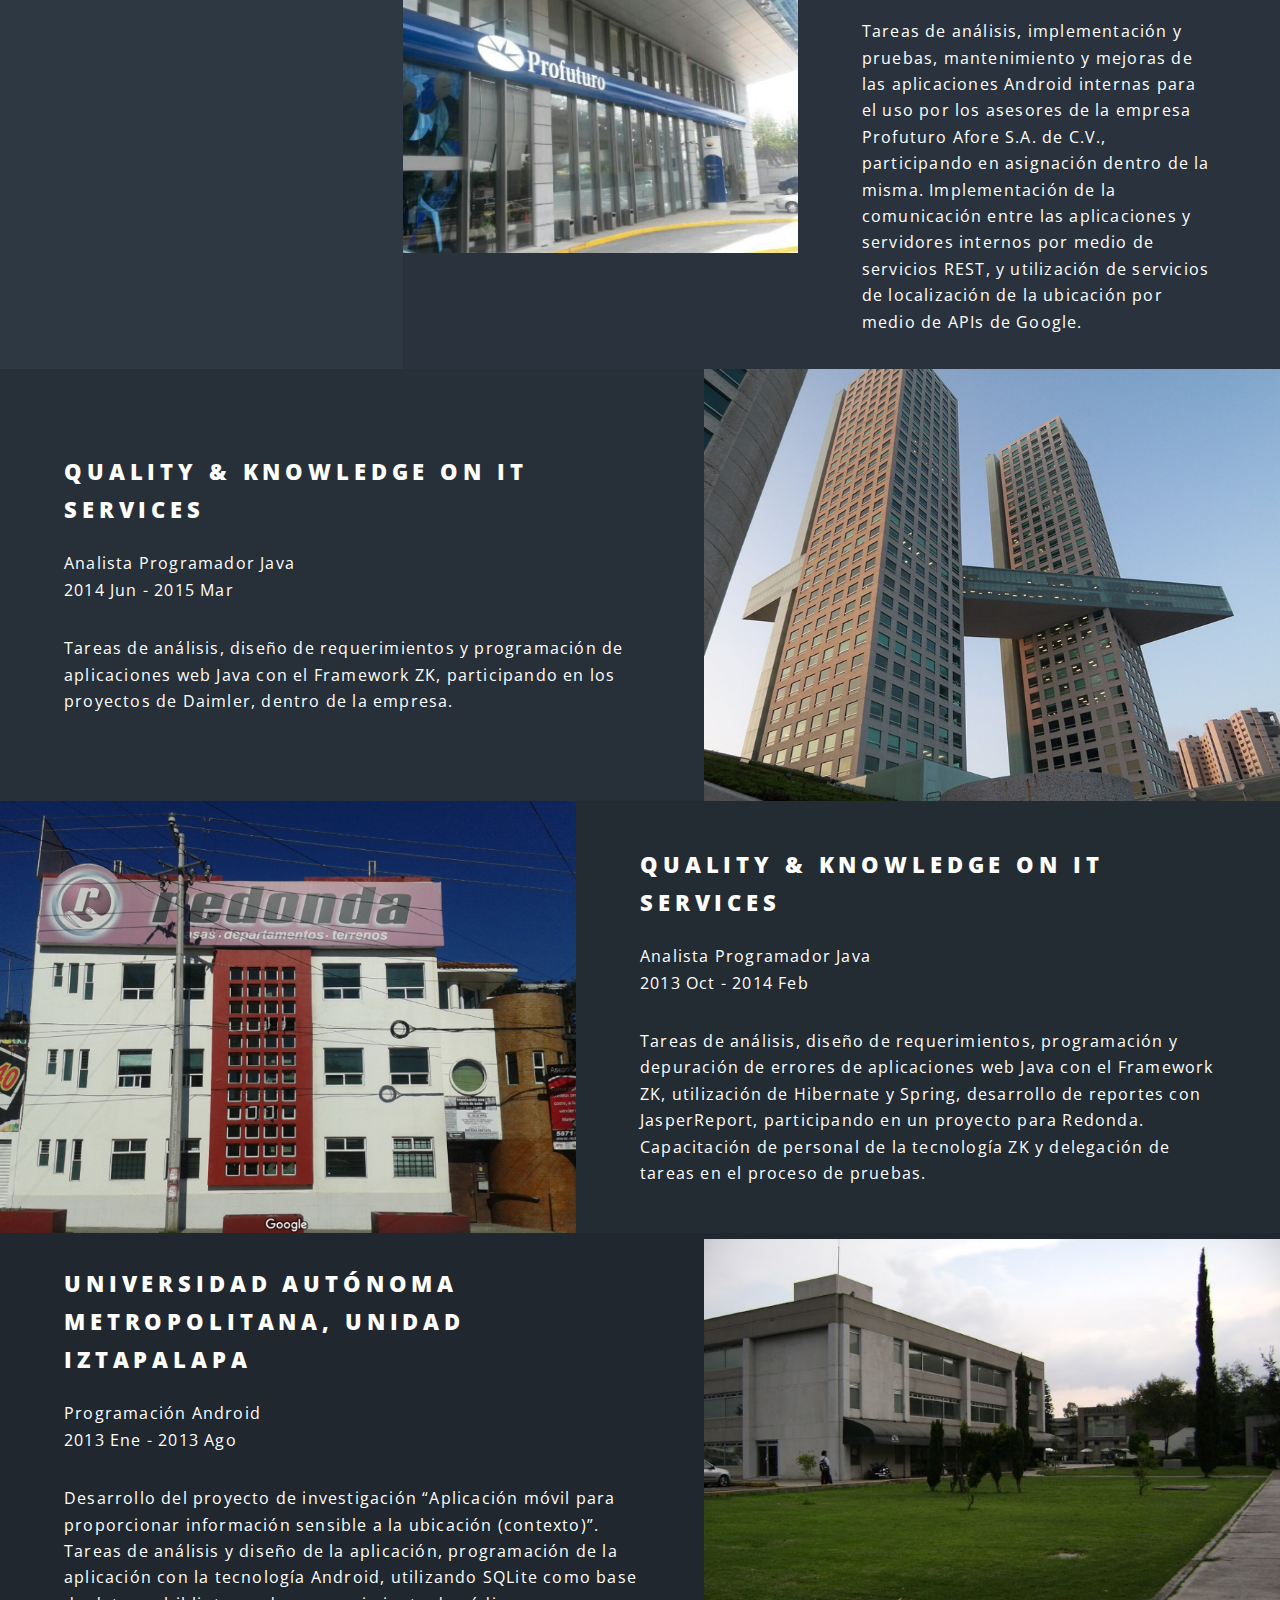
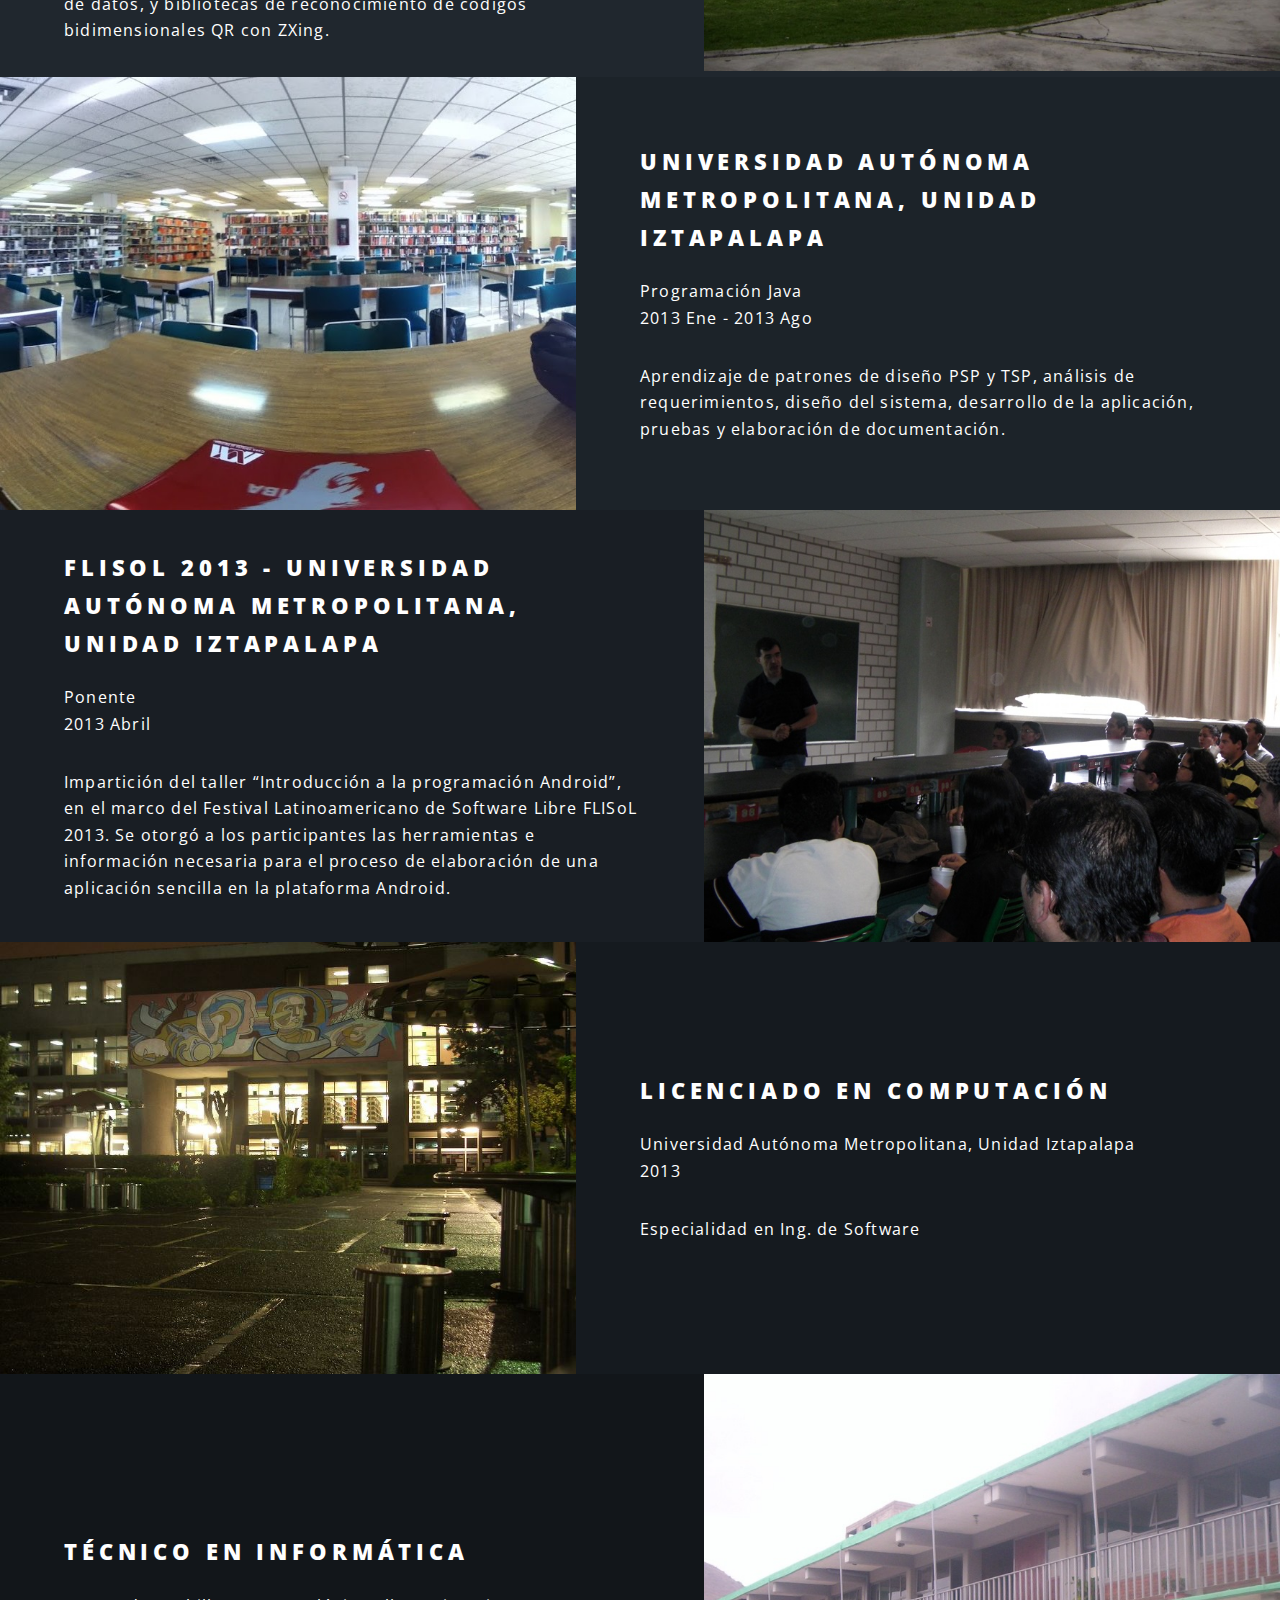
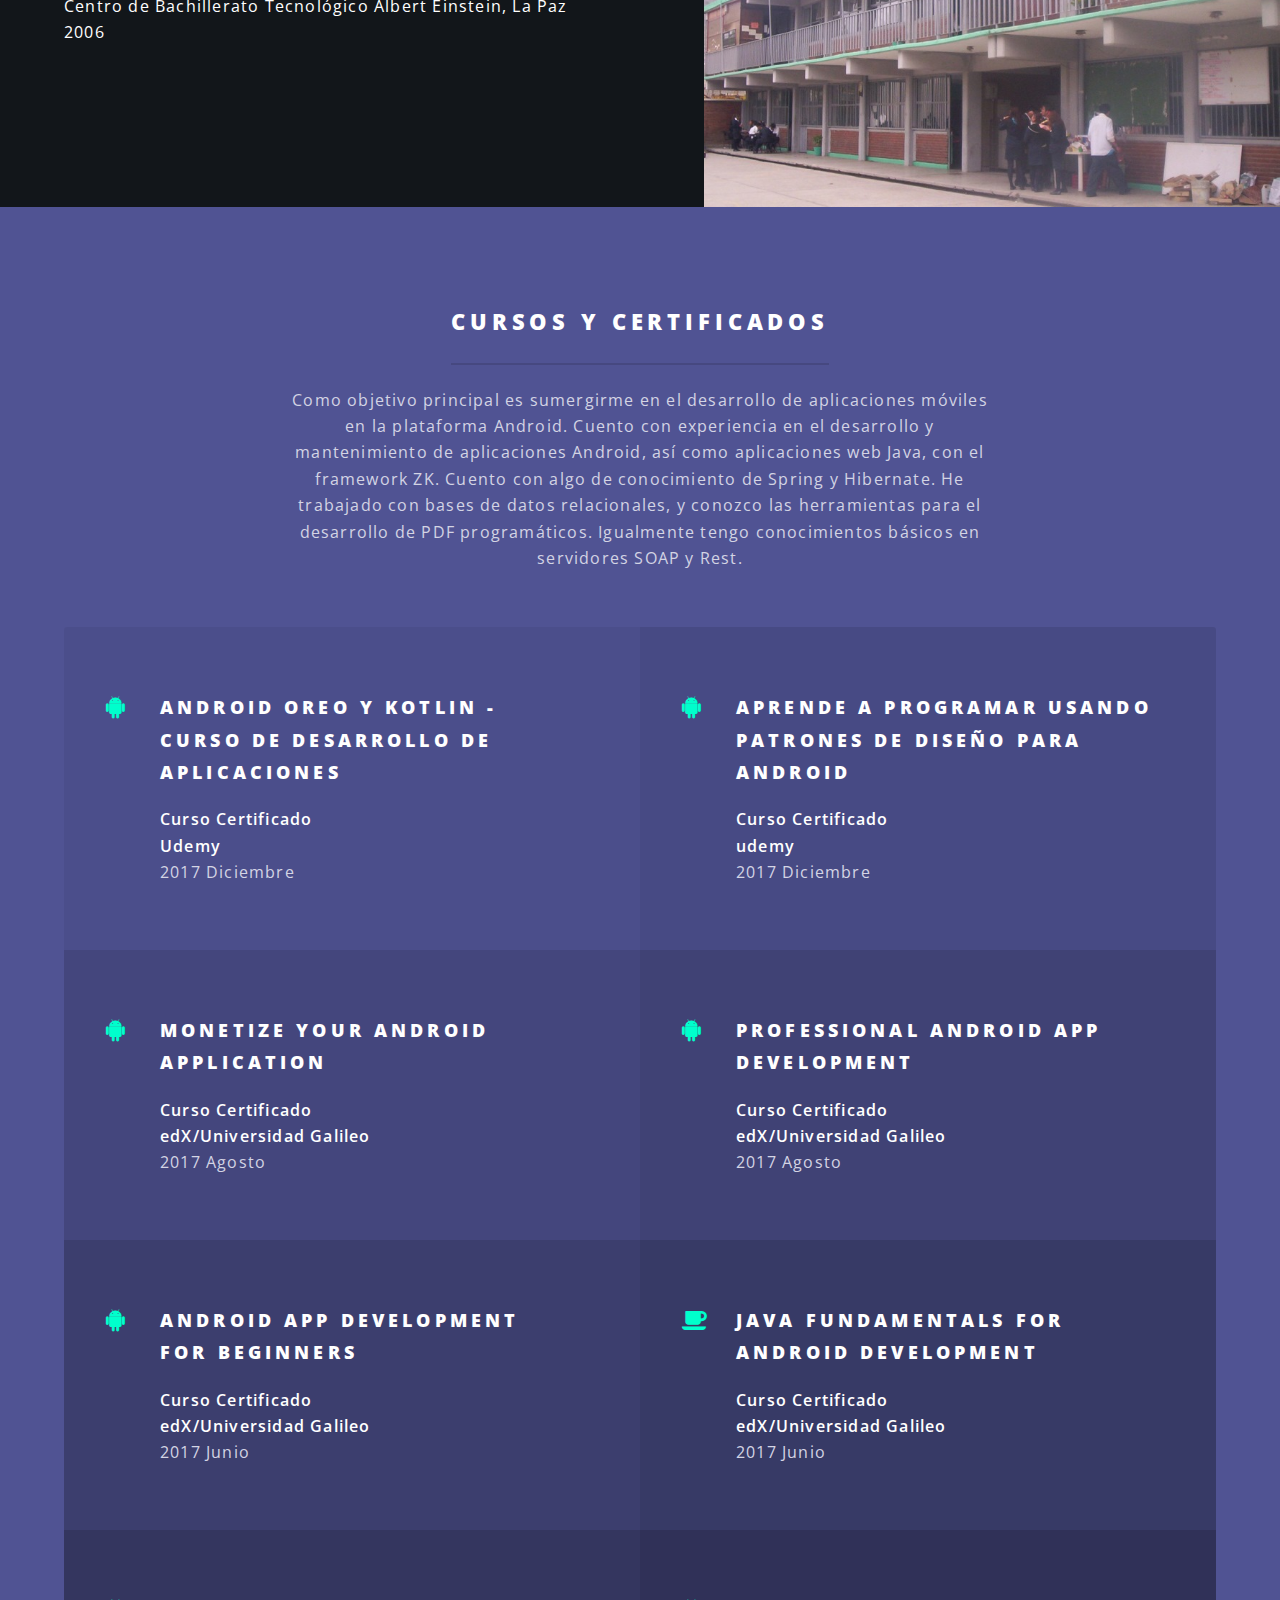
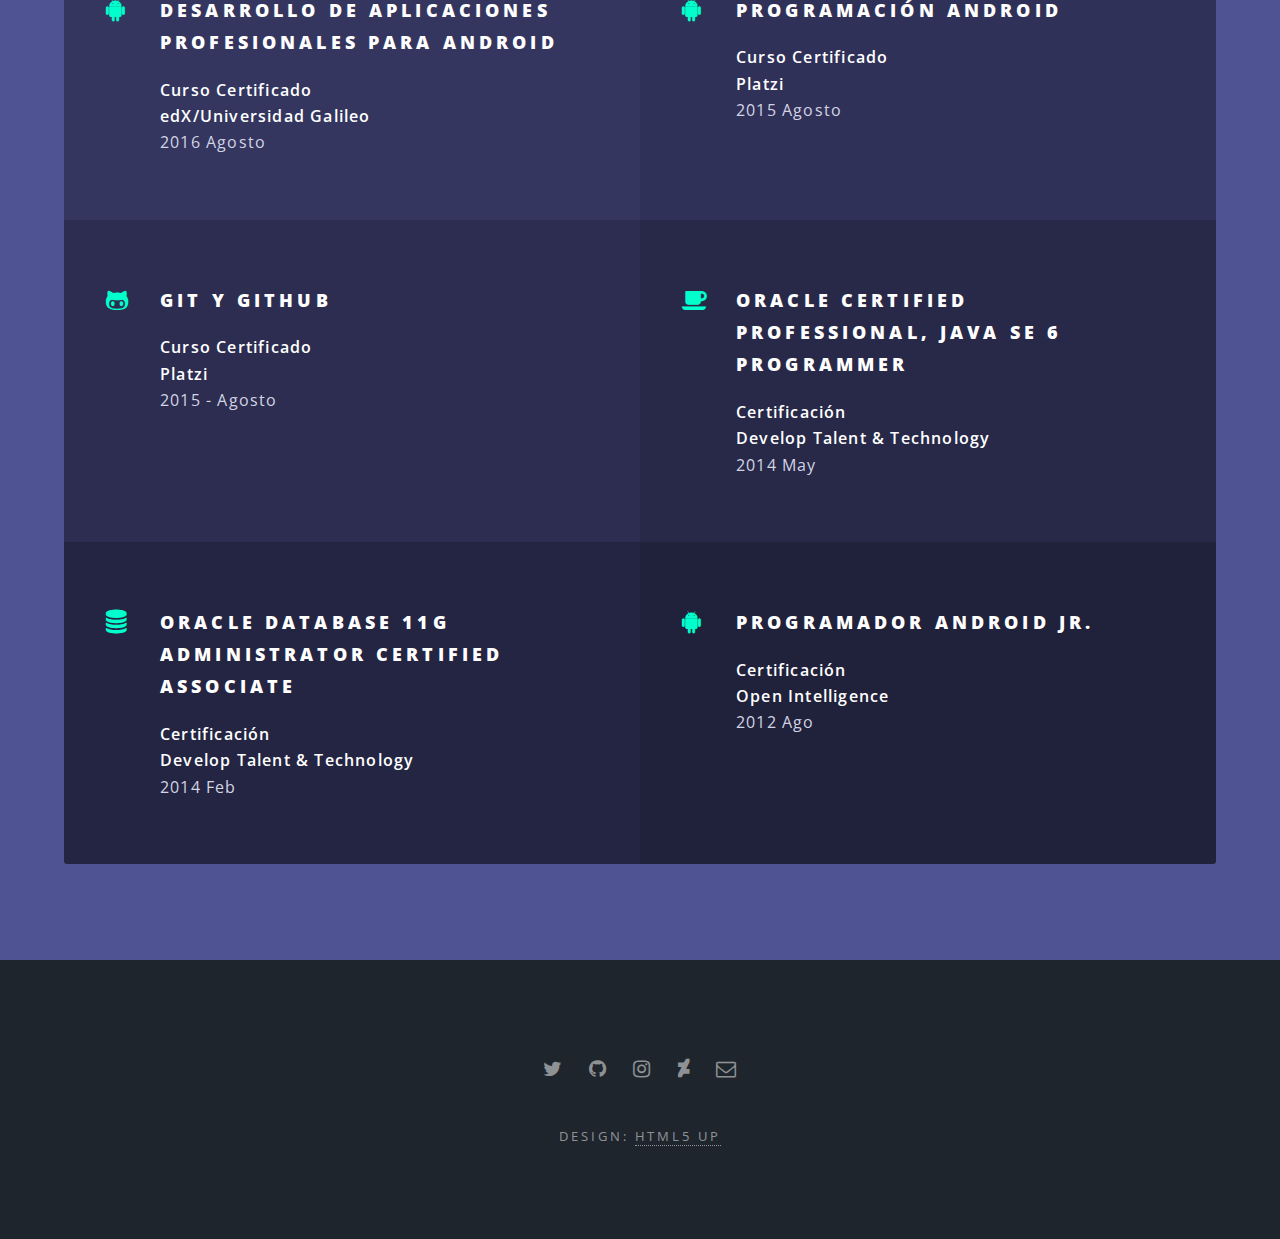
==== commit be9ce8a1: "Se actualizaron los cursos y se agregaron imagenes de los certificados" ====
--- a/index.html
+++ b/index.html
@@ -205,104 +205,148 @@
 							</header>
 							<ul class="features">
 								<li class="icon fa-android">
-                                    <h3>Monetize your Android Application</h3>
-                                    <p>
-                                        <b>
-                                            Curso Certificado<br />
-                                            edX/Universidad Galileo<br />
-                                        </b>    
-                                        2017 Agosto
-                                    </p>
+									<a href="images/cursos/kotlin.png">
+	                                    <h3>Android Oreo y Kotlin - Curso de Desarrollo de Aplicaciones</h3>
+	                                    <p>
+	                                        <b>
+	                                            Curso Certificado<br />
+	                                            Udemy<br />
+	                                        </b>    
+	                                        2017 Diciembre
+	                                    </p>
+                                    </a>
+                                </li>
+								<li class="icon fa-android">
+									<a href="images/cursos/patrones.png">
+	                                    <h3>Aprende a Programar Usando Patrones de Diseño para Android</h3>
+	                                    <p>
+	                                        <b>
+	                                            Curso Certificado<br />
+	                                            udemy<br />
+	                                        </b>    
+	                                        2017 Diciembre
+	                                    </p>
+                                    </a>
+                                </li>
+								<li class="icon fa-android">
+									<a href="images/cursos/android_monetize.png">
+	                                    <h3>Monetize your Android Application</h3>
+	                                    <p>
+	                                        <b>
+	                                            Curso Certificado<br />
+	                                            edX/Universidad Galileo<br />
+	                                        </b>    
+	                                        2017 Agosto
+	                                    </p>
+	                                </a>	
                                 </li>
                                 <li class="icon fa-android">
-                                    <h3>Professional Android App Development</h3>
-                                    <p>
-                                        <b>
-                                            Curso Certificado<br />
-                                            edX/Universidad Galileo<br />
-                                        </b>    
-                                        2017 Agosto
-                                    </p>
+                                    <a href="images/cursos/android_professional_2.png">
+                                    	<h3>Professional Android App Development</h3>
+	                                    <p>
+	                                        <b>
+	                                            Curso Certificado<br />
+	                                            edX/Universidad Galileo<br />
+	                                        </b>    
+	                                        2017 Agosto
+	                                    </p>
+                                    </a>
                                 </li>
                                 <li class="icon fa-android">
-                                    <h3>Android App Development for Beginners</h3>
-                                    <p>
-                                        <b>
-                                            Curso Certificado<br />
-                                            edX/Universidad Galileo<br />
-                                        </b>    
-                                        2017 Junio
-                                    </p>
+                                    <a href="images/cursos/android_beginners.png">
+	                                    <h3>Android App Development for Beginners</h3>
+	                                    <p>
+	                                        <b>
+	                                            Curso Certificado<br />
+	                                            edX/Universidad Galileo<br />
+	                                        </b>    
+	                                        2017 Junio
+	                                    </p>
+                                    </a>
                                 </li>
                                 <li class="icon fa-coffee">
-                                    <h3>Java Fundamentals for Android Development</h3>
-                                    <p>
-                                        <b>
-                                            Curso Certificado<br />
-                                            edX/Universidad Galileo<br />
-                                        </b>    
-                                        2017 Junio
-                                    </p>
-                                </li>
-								<li class="icon fa-android">
-									<h3>Desarrollo de Aplicaciones Profesionales para Android</h3>
-									<p>
-										<b>
-											Curso Certificado<br />
-											edX/Universidad Galileo<br />
-										</b>	
-										2016 Agosto
-									</p>
-								</li>
-								<li class="icon fa-android">
-									<h3>Programación Android</h3>
-									<p>
-										<b>
-											Curso Certificado<br />
-											Platzi<br />
-										</b>
-										2015 Agosto
-									</p>
+                                	<a href="images/cursos/android_fundamentals.png">
+	                                    <h3>Java Fundamentals for Android Development</h3>
+	                                    <p>
+	                                        <b>
+	                                            Curso Certificado<br />
+	                                            edX/Universidad Galileo<br />
+	                                        </b>    
+	                                        2017 Junio
+	                                    </p>
+	                                </a>	
+                                </li>
+								<li class="icon fa-android">
+									<a href="images/cursos/android_professional.png">
+										<h3>Desarrollo de Aplicaciones Profesionales para Android</h3>
+										<p>
+											<b>
+												Curso Certificado<br />
+												edX/Universidad Galileo<br />
+											</b>	
+											2016 Agosto
+										</p>
+									</a>
+								</li>
+								<li class="icon fa-android">
+									<a href="images/cursos/android.png">
+										<h3>Programación Android</h3>
+										<p>
+											<b>
+												Curso Certificado<br />
+												Platzi<br />
+											</b>
+											2015 Agosto
+										</p>
+									</a>
 								</li>
 								<li class="icon fa-github-alt">
-									<h3>Git y GitHub</h3>
-									<p>
-										<b>
-											Curso Certificado<br />
-											Platzi<br />
-										</b>
-										2015 - Agosto
-									</p>
+									<a href="images/cursos/github.png">
+										<h3>Git y GitHub</h3>
+										<p>
+											<b>
+												Curso Certificado<br />
+												Platzi<br />
+											</b>
+											2015 - Agosto
+										</p>
+									</a>
 								</li>
 								<li class="icon fa-coffee">
-									<h3>Oracle Certified Professional, Java SE 6 Programmer</h3>
-									<p>
-										<b>
-											Certificación<br />
-											Develop Talent & Technology<br />
-										</b>
-										2014 May
-									</p>
+									<a href="images/cursos/ocjp.png">
+										<h3>Oracle Certified Professional, Java SE 6 Programmer</h3>
+										<p>
+											<b>
+												Certificación<br />
+												Develop Talent & Technology<br />
+											</b>
+											2014 May
+										</p>
+									</a>
 								</li>
 								<li class="icon fa-database">
-									<h3>Oracle Database 11g Administrator Certified Associate</h3>
-									<p>
-										<b>
-											Certificación<br />
-											Develop Talent & Technology<br />
-										</b>
-										2014 Feb
-									</p>
-								</li>
-								<li class="icon fa-android">
-									<h3>Programador Android Jr.</h3>
-									<p>
-										<b>
-											Certificación<br />
-											Open Intelligence<br />
-										</b>
-										2012 Ago
-									</p>
+									<a href="images/cursos/oca.png">
+										<h3>Oracle Database 11g Administrator Certified Associate</h3>
+										<p>
+											<b>
+												Certificación<br />
+												Develop Talent & Technology<br />
+											</b>
+											2014 Feb
+										</p>
+									</a>
+								</li>
+								<li class="icon fa-android">
+									<a href="images/cursos/android_jr.png">
+										<h3>Programador Android Jr.</h3>
+										<p>
+											<b>
+												Certificación<br />
+												Open Intelligence<br />
+											</b>
+											2012 Ago
+										</p>
+									</a>
 								</li>
 							</ul>
 						</div>
--- a/assets/css/main.css
+++ b/assets/css/main.css
@@ -2387,43 +2387,51 @@
 		}
 
 			.features li:nth-child(1) {
-				background-color: rgba(0, 0, 0, 0.035);
+				background-color: rgba(0, 0, 0, 0.05);
 			}
 
 			.features li:nth-child(2) {
-				background-color: rgba(0, 0, 0, 0.07);
+				background-color: rgba(0, 0, 0, 0.1);
 			}
 
 			.features li:nth-child(3) {
-				background-color: rgba(0, 0, 0, 0.105);
+				background-color: rgba(0, 0, 0, 0.15);
 			}
 
 			.features li:nth-child(4) {
-				background-color: rgba(0, 0, 0, 0.14);
+				background-color: rgba(0, 0, 0, 0.2);
 			}
 
 			.features li:nth-child(5) {
-				background-color: rgba(0, 0, 0, 0.175);
+				background-color: rgba(0, 0, 0, 0.25);
 			}
 
 			.features li:nth-child(6) {
-				background-color: rgba(0, 0, 0, 0.21);
+				background-color: rgba(0, 0, 0, 0.3);
 			}
 
 			.features li:nth-child(7) {
-				background-color: rgba(0, 0, 0, 0.245);
+				background-color: rgba(0, 0, 0, 0.35);
 			}
 
 			.features li:nth-child(8) {
-				background-color: rgba(0, 0, 0, 0.28);
+				background-color: rgba(0, 0, 0, 0.4);
 			}
 
 			.features li:nth-child(9) {
-				background-color: rgba(0, 0, 0, 0.315);
+				background-color: rgba(0, 0, 0, 0.45);
 			}
 
 			.features li:nth-child(10) {
-				background-color: rgba(0, 0, 0, 0.35);
+				background-color: rgba(0, 0, 0, 0.5);
+			}
+
+			.features li:nth-child(11) {
+				background-color: rgba(0, 0, 0, 0.55);
+			}
+
+			.features li:nth-child(12) {
+				background-color: rgba(0, 0, 0, 0.6);
 			}
 
 			.features li:before {
@@ -3811,4 +3819,4 @@
 
 	body.is-mobile.landing #footer {
 		background-color: #1d242a;
-	}+	}
